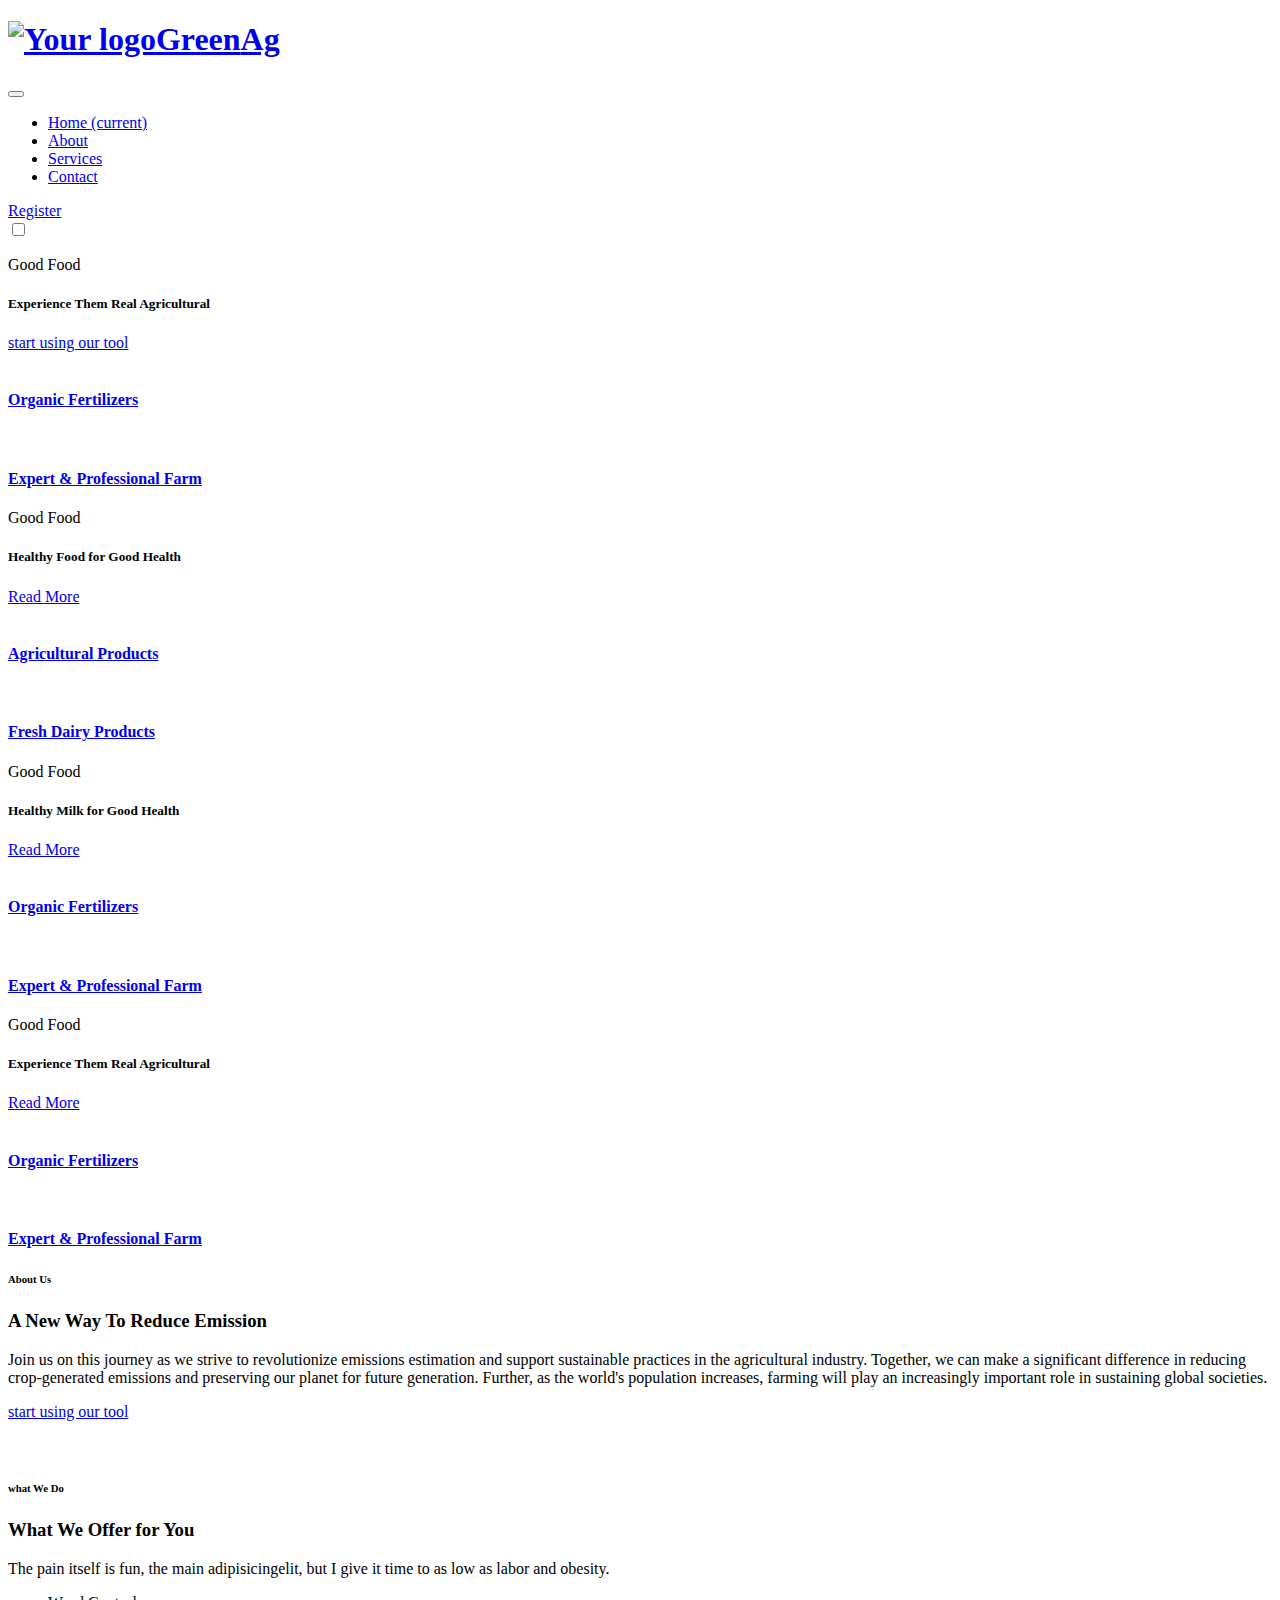
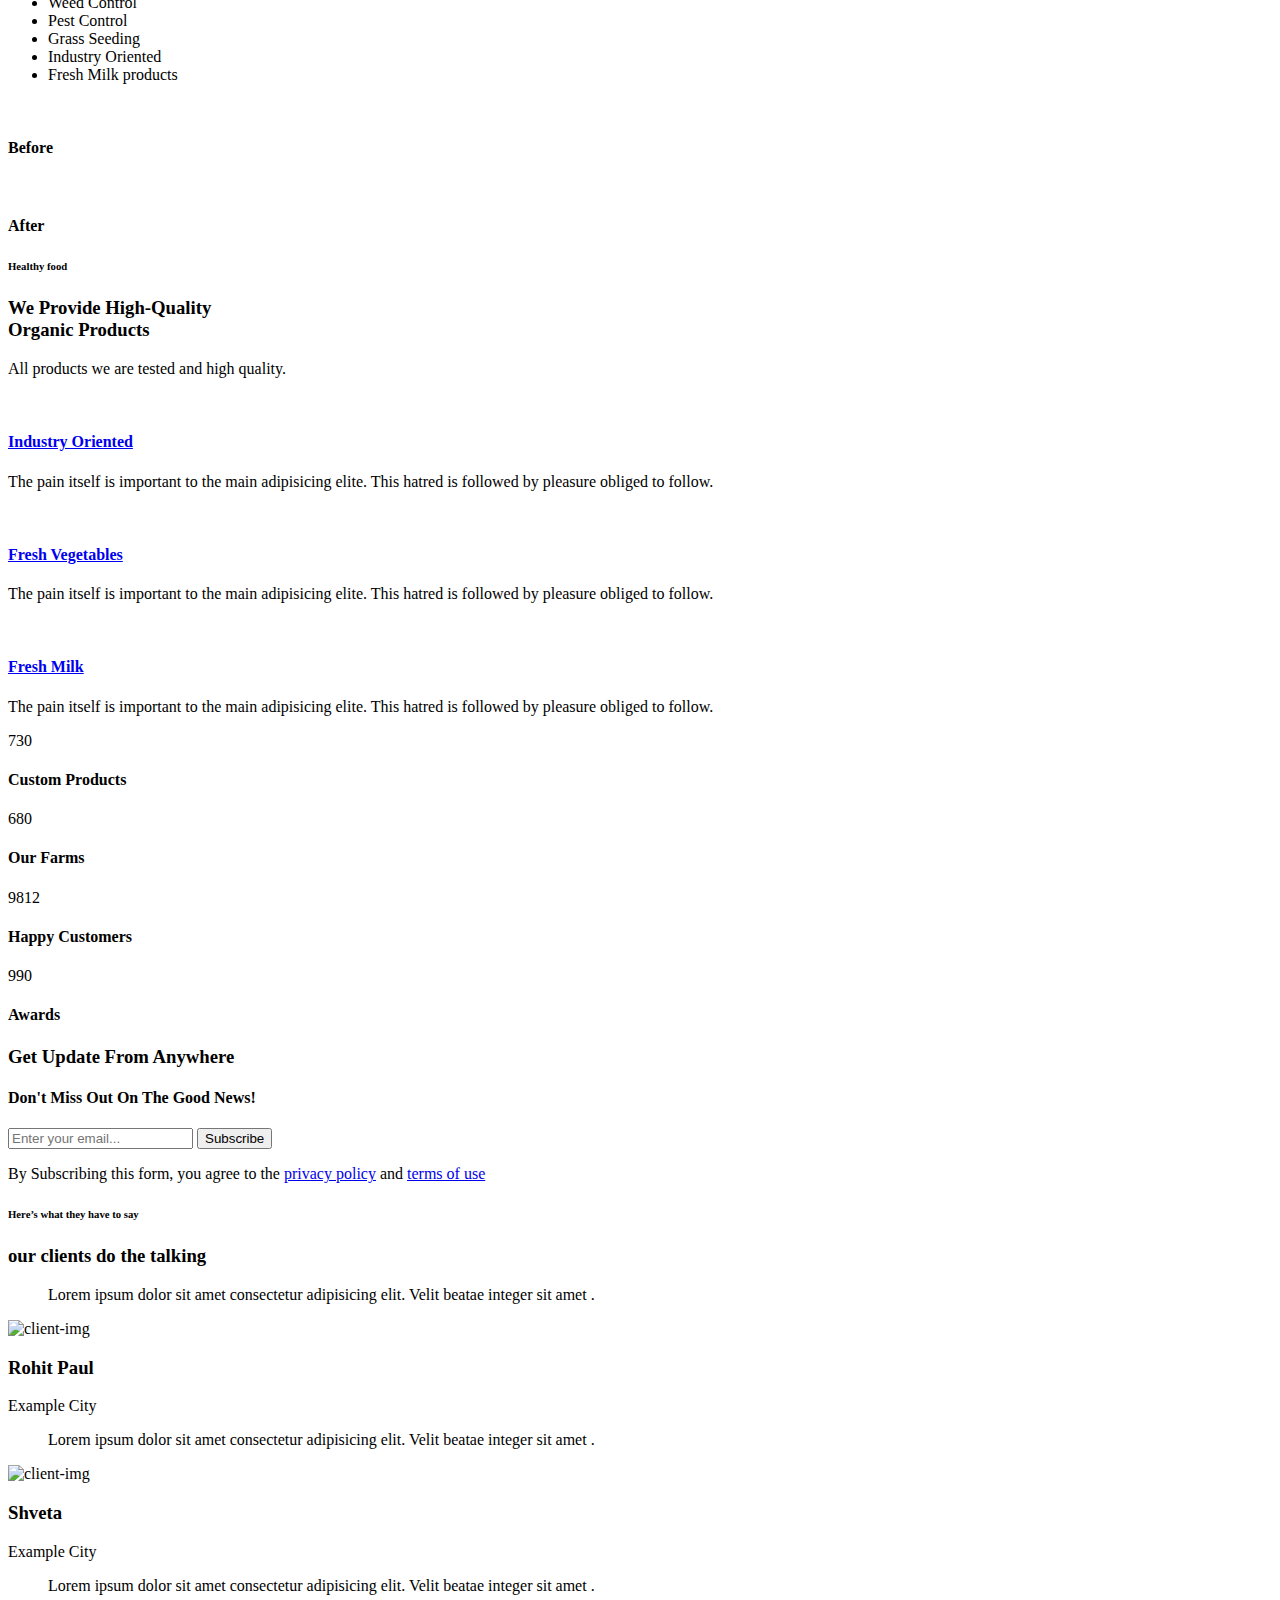
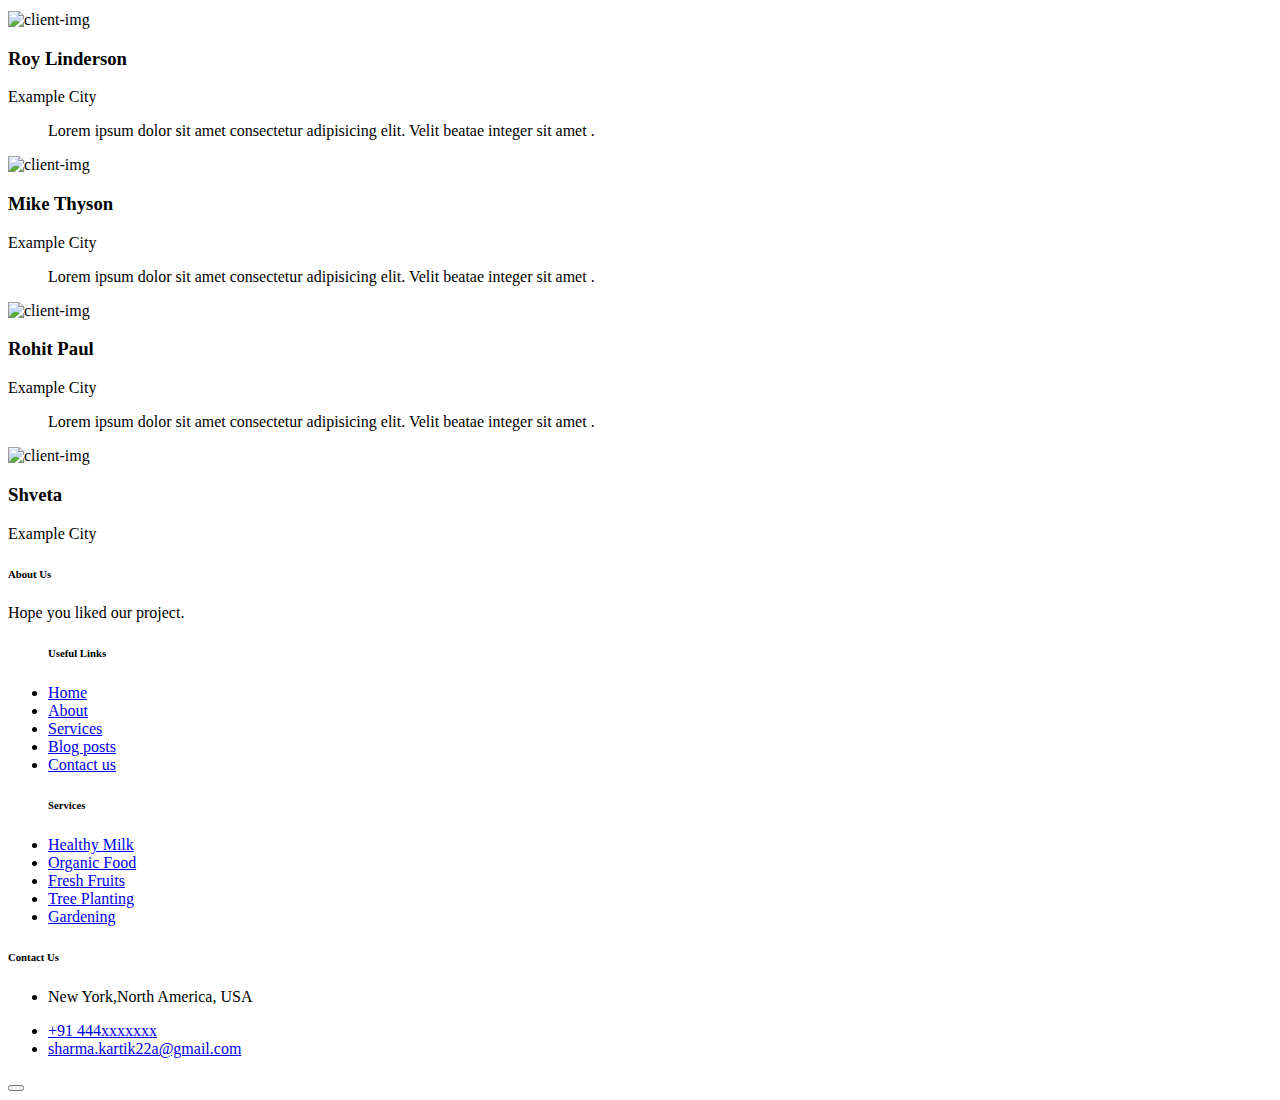
==== index.html @ a08ac4a1 "just commit" ====
<!doctype html>
<html lang="zxx">

<head>
  <!-- Required meta tags -->
  <meta charset="utf-8">
  <meta name="viewport" content="width=device-width, initial-scale=1, shrink-to-fit=no">
  <title>Predicting Agriculture or Farm Based Emission | Home :: W3layouts</title>
  <!-- google fonts -->
  <link href="//fonts.googleapis.com/css2?family=Poppins:wght@300;600;700&display=swap" rel="stylesheet">
  <!-- google fonts -->
  <!-- Template CSS -->
  <link rel="stylesheet" href="/css/style-starter.css">
  <link rel="icon" type="image/x-icon" href="/images/Untitled design.png"/>
  <!-- Template CSS -->
</head>

<body>
  <!--header-->
  <header id="site-header" class="fixed-top">
    <div class="container">
      <nav class="navbar navbar-expand-lg stroke">
        <h1><a class="navbar-brand mr-lg-5" href="index.html">

          <img src="/images/Untitled design.png" alt="Your logo" title="Your logo" style="height: 90px;"/>Green<span>Ag</span>
          </a></h1>
        <!-- <div class="diagonal-box"><a class="navbar-brand" href="#index.html">
          <img src="/images/Untitled design.png" alt="Your logo" title="Your logo" style="height: 90px;"/>
          </a>
        </div> -->

        <button class="navbar-toggler  collapsed bg-gradient" type="button" data-toggle="collapse"
          data-target="#navbarTogglerDemo02" aria-controls="navbarTogglerDemo02" aria-expanded="false"
          aria-label="Toggle navigation">
          <span class="navbar-toggler-icon fa icon-expand fa-bars"></span>
          <span class="navbar-toggler-icon fa icon-close fa-times"></span>
          </span>
        </button>

        <div class="collapse navbar-collapse" id="navbarTogglerDemo02">
          <ul class="navbar-nav ml-auto">
            <li class="nav-item active">
              <a class="nav-link" href="index.html">Home <span class="sr-only">(current)</span></a>
            </li>
            <li class="nav-item">
              <a class="nav-link" href="about.html">About</a>
            </li>
            <li class="nav-item">
              <a class="nav-link" href="services.html">Services</a>
            </li>

            <li class="nav-item">
              <a class="nav-link" href="contact.html">Contact</a>
            </li>

          </ul>
        </div>
        <div class="d-lg-block d-none">
          <a href="contact.html" class="btn btn-style btn-secondary ml-lg-3">Register</a>
        </div>
        <!-- toggle switch for light and dark theme -->
        <div class="mobile-position">
          <nav class="navigation">
            <div class="theme-switch-wrapper">
              <label class="theme-switch" for="checkbox">
                <input type="checkbox" id="checkbox">
                <div class="mode-container">
                  <i class="gg-sun"></i>
                  <i class="gg-moon"></i>
                </div>
              </label>
            </div>
          </nav>
        </div>
        <!-- //toggle switch for light and dark theme -->
      </nav>
    </div>
  </header>
  <!-- //header -->
  <!-- main-slider -->
  <section class="w3l-main-slider" id="home">
    <div class="companies20-content">
      <div class="owl-one owl-carousel owl-theme">
        <div class="item">
          <li>
            <div class="slider-info banner-view bg bg2">
              <div class="banner-info">
                <div class="container">
                  <div class="banner-info-bg text-left">
                    <p>Good Food</p>
                    <h5>Experience Them Real Agricultural</h5>
                    <a href="about.html" class="btn btn-white">start using our tool</a>
                  </div>
                </div>
              </div>
              <div class="banhny-w3grids">
                <div class="banhny-w3grids-1">
                  <img src="/images/Agricultura_Ecologica_746x419.jpg" class="img-curve img-fluid" alt="" />
                  <h4><a href="#" class="hnys-title">Organic Fertilizers</a></h4>
                </div>
                <div class="banhny-w3grids-1">
                  <img src="/images/making-agriculture-sustainable-agenda-profitable-should-top_44389510-5548-11e9-8bc0-bee180be535f.jpg" class="img-curve img-fluid" alt="" />
                  <h4><a href="#" class="hnys-title">Expert & Professional Farm</a></h4>
                </div>
              </div>
            </div>
          </li>
        </div>
        <div class="item">
          <li>
            <div class="slider-info  banner-view banner-top1 bg bg2">
              <div class="banner-info">
                <div class="container">
                  <div class="banner-info-bg text-left">
                    <p>Good Food</p>
                    <h5>Healthy Food for Good Health</h5>
                    <a href="about.html" class="btn btn-white">Read More</a>
                  </div>
                </div>
              </div>
              <div class="banhny-w3grids">
                <div class="banhny-w3grids-1">
                  <img src="assets/images/banner3.jpg" class="img-curve img-fluid" alt="" />
                  <h4><a href="#" class="hnys-title">Agricultural Products</a></h4>
                </div>
                <div class="banhny-w3grids-1">
                  <img src="assets/images/banner4.jpg" class="img-curve img-fluid" alt="" />
                  <h4><a href="#" class="hnys-title">Fresh Dairy Products</a></h4>
                </div>
              </div>
            </div>
          </li>
        </div>
        <div class="item">
          <li>
            <div class="slider-info banner-view banner-top2 bg bg2">
              <div class="banner-info">
                <div class="container">
                  <div class="banner-info-bg text-left">
                    <p>Good Food</p>
                    <h5>Healthy Milk for Good Health</h5>
                    <a href="about.html" class="btn btn-white">Read More</a>
                  </div>
                </div>
              </div>
              <div class="banhny-w3grids">
                <div class="banhny-w3grids-1">
                  <img src="assets/images/banner1.jpg" class="img-curve img-fluid" alt="" />
                  <h4><a href="#" class="hnys-title">Organic Fertilizers</a></h4>
                </div>
                <div class="banhny-w3grids-1">
                  <img src="assets/images/banner2.jpg" class="img-curve img-fluid" alt="" />
                  <h4><a href="#" class="hnys-title">Expert & Professional Farm</a></h4>
                </div>
              </div>
            </div>
          </li>
        </div>
        <div class="item">
          <li>
            <div class="slider-info banner-view banner-top3 bg bg2">
              <div class="banner-info">
                <div class="container">
                  <div class="banner-info-bg text-left">
                    <p>Good Food</p>
                    <h5>Experience Them Real Agricultural</h5>
                    <a href="about.html" class="btn btn-white">Read More</a>
                  </div>
                </div>
              </div>
              <div class="banhny-w3grids">
                <div class="banhny-w3grids-1">
                  <img src="assets/images/banner3.jpg" class="img-curve img-fluid" alt="" />
                  <h4><a href="#" class="hnys-title">Organic Fertilizers</a></h4>
                </div>
                <div class="banhny-w3grids-1">
                  <img src="assets/images/banner4.jpg" class="img-curve img-fluid" alt="" />
                  <h4><a href="#" class="hnys-title">Expert & Professional Farm</a></h4>
                </div>
              </div>
            </div>
          </li>
        </div>
      </div>
    </div>
  </section>
  <!-- /main-slider -->
  <!--/grids-->
  <section class="w3l-grids-3 py-5" id="about">
    <div class="container py-md-5">
      <div class="row bottom-ab-grids align-items-center">
        <div class="col-lg-6 bottom-ab-left pr-lg-5">
          <h6 class="sub-title">About Us</h6>
          <h3 class="hny-title">
            A New Way To Reduce Emission</h3>
          <p class="my-3 pr-lg-4">Join us on this journey as we strive to revolutionize emissions estimation and support sustainable practices in the agricultural industry. Together, we can make a significant difference in reducing crop-generated emissions and preserving our planet for future generation.
            Further, as the world's population increases, farming will play an increasingly important role in sustaining global societies.</p>
          <a href="start.html" class="btn btn-style btn-secondary mt-4">start using our tool</a>
        </div>
        <div class="col-lg-6 bottom-ab-right mt-lg-0 mt-5">
          <img src="/images/co2-emissions-with-agriculture-blog.jpg" class="img-curve img-fluid" alt="" />
        </div>

      </div>
    </div>
  </section>
  <!--//grids-->
  <!--/services-->
  <section class="w3l-services1">
    <div id="content-with-photo4-block" class="py-5">
      <div class="container py-md-5">
        <div class="cwp4-two row">
          <div class="cwp4-image col-lg-6 pr-lg-5 mb-lg-0 mb-5">
            <img src="/images/1-Sri-Lanka-Organic-Agriculture-tea-plantationGettyImages-1234422238.webp" class="img-fluid" alt="" />
          </div>
          <div class="cwp4-text col-lg-6">
            <h6 class="sub-title">what We Do</h6>
            <h3 class="hny-title">What We Offer for You</h3>
            <p>The pain itself is fun, the main adipisicingelit, but I give it time to as low as labor and
              obesity.
            </p>

            <ul class="cont-4">
              <li><span class="fa fa-check"></span> Weed Control</li>
              <li><span class="fa fa-check"></span> Pest Control</li>
              <li><span class="fa fa-check"></span> Grass Seeding</li>
              <li><span class="fa fa-check"></span> Industry Oriented</li>
              <li><span class="fa fa-check"></span> Fresh Milk products</li>

            </ul>
          </div>

        </div>
      </div>
    </div>
  </section>
  <!--//services-->
  <!--/grids-->
  <section class="w3l-grids-3 py-5" id="flipbg">
    <div class="container py-md-5">
      <div class="w3flip-content">
        <div class="row">
          <div class="col-md-6 bg-left px-lg-0">
            <div class="bg-left-img position-relative">
              <img src="/images/Agricultura_Ecologica_746x419.jpg" class="img-fluid" alt="">
              <h4 class="tex1-p">Before</h4>
            </div>

          </div>
          <div class="col-md-6 mt-md-0 mt-4 bg-right px-lg-0">
            <div class="bg-right-img position-relative">
              <img src="/images/png-transparent-organic-food-sustainable-agriculture-organic-farming-others-food-harvest-grass.png" class="img-fluid" alt="">
              <h4 class="tex1-p">After</h4>
            </div>
          </div>
        </div>
      </div>
    </div>
  </section>
  <!--//grids-->
  <!--/grids2-->
  <section class="w3l-how-grids-3 py-5" id="how">
    <div class="container py-md-5">
      <div class="w3l-header mb-md-5 mb-4">
        <h6 class="sub-title">Healthy food</h6>
        <h3 class="hny-title">We Provide
          High-Quality <br> Organic Products</h3>
        <p class="">All products we are tested and high quality.</p>
      </div>
      <div class="row bottom-ab-grids align-items-center">
        <div class="col-lg-4 bottom-ab-left">
          <div class="grdhny-info">
            <img src="/images/thumb_34512_social_default_big.jpeg" class="img-curve img-fluid" alt="" />
            <h4><a href="#" class="hnys-title">Industry Oriented</a></h4>
            <p class="mt-2">The pain itself is important to the main adipisicing elite. This hatred is followed by pleasure
              obliged to follow.</p>
          </div>
        </div>
        <div class="col-lg-4 bottom-ab-right my-lg-0 my-5">
          <div class="grdhny-info">
            <img src="/images/Ecologically_grown_vegetables.jpg" class="img-curve img-fluid" alt="" />
            <h4><a href="#" class="hnys-title">Fresh Vegetables</a></h4>
            <p class="mt-2">The pain itself is important to the main adipisicing elite. This hatred is followed by pleasure
              obliged to follow.</p>
          </div>
        </div>
        <div class="col-lg-4 bottom-ab-right">
          <div class="grdhny-info">
            <img src="/images/organic-dairy.jpg" class="img-curve img-fluid" alt="" />
            <h4><a href="#" class="hnys-title">Fresh Milk</a></h4>
            <p class="mt-2">The pain itself is important to the main adipisicing elite. This hatred is followed by pleasure
              obliged to follow.</p>
          </div>
        </div>
      </div>
    </div>
  </section>
  <!--//grids2-->
  <!-- stats -->
  <section class="w3l-stats py-5" id="stats">
    <div class="gallery-inner container py-lg-0 py-3">
      <div class="row stats-con pb-lg-3">
        <div class="col-lg-3 col-6 stats_info counter_grid">
          <p class="counter">730</p>
          <h4>Custom Products</h4>
        </div>
        <div class="col-lg-3 col-6 stats_info counter_grid1">
          <p class="counter">680</p>
          <h4>Our Farms</h4>
        </div>
        <div class="col-lg-3 col-6 stats_info counter_grid mt-lg-0 mt-5">
          <p class="counter">9812</p>
          <h4>Happy Customers</h4>
        </div>
        <div class="col-lg-3 col-6 stats_info counter_grid2 mt-lg-0 mt-5">
          <p class="counter">990</p>
          <h4>Awards</h4>
        </div>
      </div>
    </div>
  </section>
  <!-- //stats -->
  <!--/w3l-bottom-->
  <section class="w3l-bottom py-5">
    <div class="container py-md-4 py-3 text-center">
      <div class="row my-lg-4 mt-4">
        <div class="col-lg-9 col-md-10 ml-auto">
          <div class="subscribe ml-auto">
            <div class="header-section text-left">
              <h3 class="hny-title two">Get Update From
                Anywhere</h3>
              <h4 class="my-2"> Don't Miss Out On The Good News!</h4>
            </div>
            <form action="#" method="post" class="subscribe-wthree pt-lg-3 mt-4">
              <div class="flex-wrap subscribe-wthree-field">
                <input class="form-control" type="email" placeholder="Enter your email..." name="email" required="">
                <button class="btn btn-style btn-primary" type="submit">Subscribe</button>
              </div>
              <p class="mt-3">By Subscribing this form, you agree to the <a href="#">privacy policy</a> and <a
                  href="#">terms of use</a></p>
            </form>

          </div>
        </div>
      </div>
    </div>
  </section>
  <!--//w3l-bottom-->
  <!-- testimonials -->
  <section class="w3l-clients" id="clients">
    <!-- /grids -->
    <div class="cusrtomer-layout py-5">
      <div class="container py-lg-4 py-md-3 pb-lg-0">
        <div class="heading text-center mx-auto">
          <h6 class="sub-title text-center">Here’s what they have to say</h6>
          <h3 class="hny-title mb-md-5 mb-4">our clients do the talking</h3>
        </div>
        <!-- /grids -->
        <div class="testimonial-width mt-5">
          <div id="owl-demo1" class="owl-two owl-carousel owl-theme">
            <div class="item">
              <div class="testimonial-content">
                <div class="testimonial">
                  <blockquote>
                    <span class="fa fa-quote-left" aria-hidden="true"></span>
                    Lorem ipsum dolor sit amet consectetur adipisicing elit. Velit beatae integer sit amet .
                  </blockquote>
                  <div class="testi-des">
                    <div class="test-img"><img src="assets/images/c1.jpg" class="img-fluid" alt="client-img">
                    </div>
                    <div class="peopl align-self">
                      <h3>Rohit Paul</h3>
                      <p class="indentity">Example City</p>
                    </div>
                  </div>
                </div>
              </div>
            </div>
            <div class="item">
              <div class="testimonial-content">
                <div class="testimonial">
                  <blockquote>
                    <span class="fa fa-quote-left" aria-hidden="true"></span>
                    Lorem ipsum dolor sit amet consectetur adipisicing elit. Velit beatae integer sit amet .
                  </blockquote>
                  <div class="testi-des">
                    <div class="test-img"><img src="assets/images/c2.jpg" class="img-fluid" alt="client-img">
                    </div>
                    <div class="peopl align-self">
                      <h3>Shveta</h3>
                      <p class="indentity">Example City</p>
                    </div>
                  </div>
                </div>
              </div>
            </div>
            <div class="item">
              <div class="testimonial-content">
                <div class="testimonial">
                  <blockquote>
                    <span class="fa fa-quote-left" aria-hidden="true"></span>
                    Lorem ipsum dolor sit amet consectetur adipisicing elit. Velit beatae integer sit amet .
                  </blockquote>
                  <div class="testi-des">
                    <div class="test-img"><img src="assets/images/c3.jpg" class="img-fluid" alt="client-img">
                    </div>
                    <div class="peopl align-self">
                      <h3>Roy Linderson</h3>
                      <p class="indentity">Example City</p>
                    </div>
                  </div>
                </div>
              </div>
            </div>
            <div class="item">
              <div class="testimonial-content">
                <div class="testimonial">
                  <blockquote>
                    <span class="fa fa-quote-left" aria-hidden="true"></span>
                    Lorem ipsum dolor sit amet consectetur adipisicing elit. Velit beatae integer sit amet .
                  </blockquote>
                  <div class="testi-des">
                    <div class="test-img"><img src="assets/images/c4.jpg" class="img-fluid" alt="client-img">
                    </div>
                    <div class="peopl align-self">
                      <h3>Mike Thyson</h3>
                      <p class="indentity">Example City</p>
                    </div>
                  </div>
                </div>
              </div>
            </div>
            <div class="item">
              <div class="testimonial-content">
                <div class="testimonial">
                  <blockquote>
                    <span class="fa fa-quote-left" aria-hidden="true"></span>
                    Lorem ipsum dolor sit amet consectetur adipisicing elit. Velit beatae integer sit amet .
                  </blockquote>
                  <div class="testi-des">
                    <div class="test-img"><img src="assets/images/c1.jpg" class="img-fluid" alt="client-img">
                    </div>
                    <div class="peopl align-self">
                      <h3>Rohit Paul</h3>
                      <p class="indentity">Example City</p>
                    </div>
                  </div>
                </div>
              </div>
            </div>
            <div class="item">
              <div class="testimonial-content">
                <div class="testimonial">
                  <blockquote>
                    <span class="fa fa-quote-left" aria-hidden="true"></span>
                    Lorem ipsum dolor sit amet consectetur adipisicing elit. Velit beatae integer sit amet .
                  </blockquote>
                  <div class="testi-des">
                    <div class="test-img"><img src="assets/images/c2.jpg" class="img-fluid" alt="client-img">
                    </div>
                    <div class="peopl align-self">
                      <h3>Shveta</h3>
                      <p class="indentity">Example City</p>
                    </div>
                  </div>
                </div>
              </div>
            </div>

          </div>
        </div>
      </div>
      <!-- /grids -->
    </div>
    <!-- //grids -->
  </section>
  <!-- //testimonials -->

  <!--/w3l-footer-29-main-->
  <section class="w3l-footer-29-main">
    <div class="footer-29 py-5">
      <div class="container py-lg-4">
        <div class="row footer-top-29">
          <div class="footer-list-29 col-lg-4">
            <h6 class="footer-title-29">About Us</h6>
            <p class="pr-lg-5">Hope you liked our project.</p>
            <div class="main-social-footer-29 mt-4">
              <a href="......." class="facebook"><span class="fa fa-facebook"></span></a>
              <a href="......." class="twitter"><span class="fa fa-twitter"></span></a>
              <a href="......." class="instagram"><span class="fa fa-instagram"></span></a>
              <a href="https://www.linkedin.com/in/kartik-sharma-29a9b824a" class="linkedin"><span class="fa fa-linkedin"></span></a>
            </div>
          </div>

          <div class="col-lg-2 col-md-6 col-sm-4 footer-list-29 footer-2 mt-lg-0 mt-5">

            <ul>
              <h6 class="footer-title-29">Useful Links</h6>
              <li><a href="index.html">Home</a></li>
              <li><a href="about.html">About</a></li>
              <li><a href="services.html">Services</a></li>
              <li><a href="#"> Blog posts</a></li>
              <li><a href="contact.html">Contact us</a></li>
            </ul>
          </div>
          <div class="col-lg-3 col-md-6 footer-list-29 footer-3 mt-lg-0 mt-5">
            <ul>
              <h6 class="footer-title-29">Services</h6>
              <li>
                <a href="#url">
                  Healthy Milk
                </a>
              </li>
              <li>
                <a href="#url">
                  Organic Food
                </a>
              </li>
              <li>
                <a href="#url">
                  Fresh Fruits
                </a>
              </li>
              <li>
                <a href="#url">
                  Tree Planting
                </a>
              </li>
              <li>
                <a href="#url">
                  Gardening
                </a>
              </li>
            </ul>


          </div>
          <div class="col-lg-3 col-md-6 col-sm-8 footer-list-29 footer-1 mt-lg-0 mt-5">
            <h6 class="footer-title-29">Contact Us</h6>
            <ul>
              <li>
                <p><span class="fa fa-map-marker"></span> New York,North America,
                  USA</p>
              </li>
              <li><a href="tel:+91 444xxxxxxx"><span class="fa fa-phone"></span> +91 444xxxxxxx</a></li>
              <li><a href="mailto:visionjain118@gmail.com" class="mail"><span class="fa fa-envelope-open-o"></span>
                  sharma.kartik22a@gmail.com</a></li>
            </ul>
          </div>

        </div>
      </div>
    </div>
  </section>

  <section class="w3l-footer-29-main w3l-copyright">
    <div class="container">
      <div class="bottom-copies">
        <p class="copy-footer-29 text-center">  </p>
      </div>
    </div>

    <!-- move top -->
    <button onclick="topFunction()" id="movetop" title="Go to top">
      <span class="fa fa-angle-up"></span>
    </button>
    <script>
      // When the user scrolls down 20px from the top of the document, show the button
      window.onscroll = function () {
        scrollFunction()
      };

      function scrollFunction() {
        if (document.body.scrollTop > 20 || document.documentElement.scrollTop > 20) {
          document.getElementById("movetop").style.display = "block";
        } else {
          document.getElementById("movetop").style.display = "none";
        }
      }

      // When the user clicks on the button, scroll to the top of the document
      function topFunction() {
        document.body.scrollTop = 0;
        document.documentElement.scrollTop = 0;
      }
    </script>
    <!-- /move top -->
  </section>
  <!-- //footer-29 block -->
  <!-- disable body scroll which navbar is in active -->
  <script>
    $(function () {
      $('.navbar-toggler').click(function () {
        $('body').toggleClass('noscroll');
      })
    });
  </script>
  <!-- disable body scroll which navbar is in active -->

  <!-- Template JavaScript -->
  <script src="assets/js/jquery-3.3.1.min.js"></script>
  <script src="assets/js/theme-change.js"></script>
  <script src="assets/js/owl.carousel.js"></script>
  <!-- script for banner slider-->
  <script>
    $(document).ready(function () {
      $('.owl-one').owlCarousel({
        loop: true,
        margin: 0,
        nav: false,
        responsiveClass: true,
        autoplay: true,
        autoplayTimeout: 5000,
        autoplaySpeed: 1000,
        autoplayHoverPause: false,
        responsive: {
          0: {
            items: 1,
            nav: false
          },
          480: {
            items: 1,
            nav: false
          },
          667: {
            items: 1,
            nav: true
          },
          1000: {
            items: 1,
            nav: true
          }
        }
      })
    })
  </script>
  <!-- //script -->
  <!-- script for tesimonials carousel slider -->
  <script>
    $(document).ready(function () {
      $("#owl-demo1").owlCarousel({
        loop: true,
        margin: 20,
        nav: false,
        responsiveClass: true,
        responsive: {
          0: {
            items: 1,
            nav: false
          },
          736: {
            items: 2,
            nav: false
          },
          1000: {
            items: 3,
            nav: false,
            loop: true
          }
        }
      })
    })
  </script>
  <!-- //script for tesimonials carousel slider -->
  <!-- stats number counter-->
  <script src="assets/js/jquery.waypoints.min.js"></script>
  <script src="assets/js/jquery.countup.js"></script>
  <script>
    $('.counter').countUp();
  </script>
  <!-- //stats number counter -->
  <!--/MENU-JS-->
  <script>
    $(window).on("scroll", function () {
      var scroll = $(window).scrollTop();

      if (scroll >= 80) {
        $("#site-header").addClass("nav-fixed");
      } else {
        $("#site-header").removeClass("nav-fixed");
      }
    });

    //Main navigation Active Class Add Remove
    $(".navbar-toggler").on("click", function () {
      $("header").toggleClass("active");
    });
    $(document).on("ready", function () {
      if ($(window).width() > 991) {
        $("header").removeClass("active");
      }
      $(window).on("resize", function () {
        if ($(window).width() > 991) {
          $("header").removeClass("active");
        }
      });
    });
  </script>
  <!--//MENU-JS-->

  <script src="assets/js/bootstrap.min.js"></script>

</body>

</html>
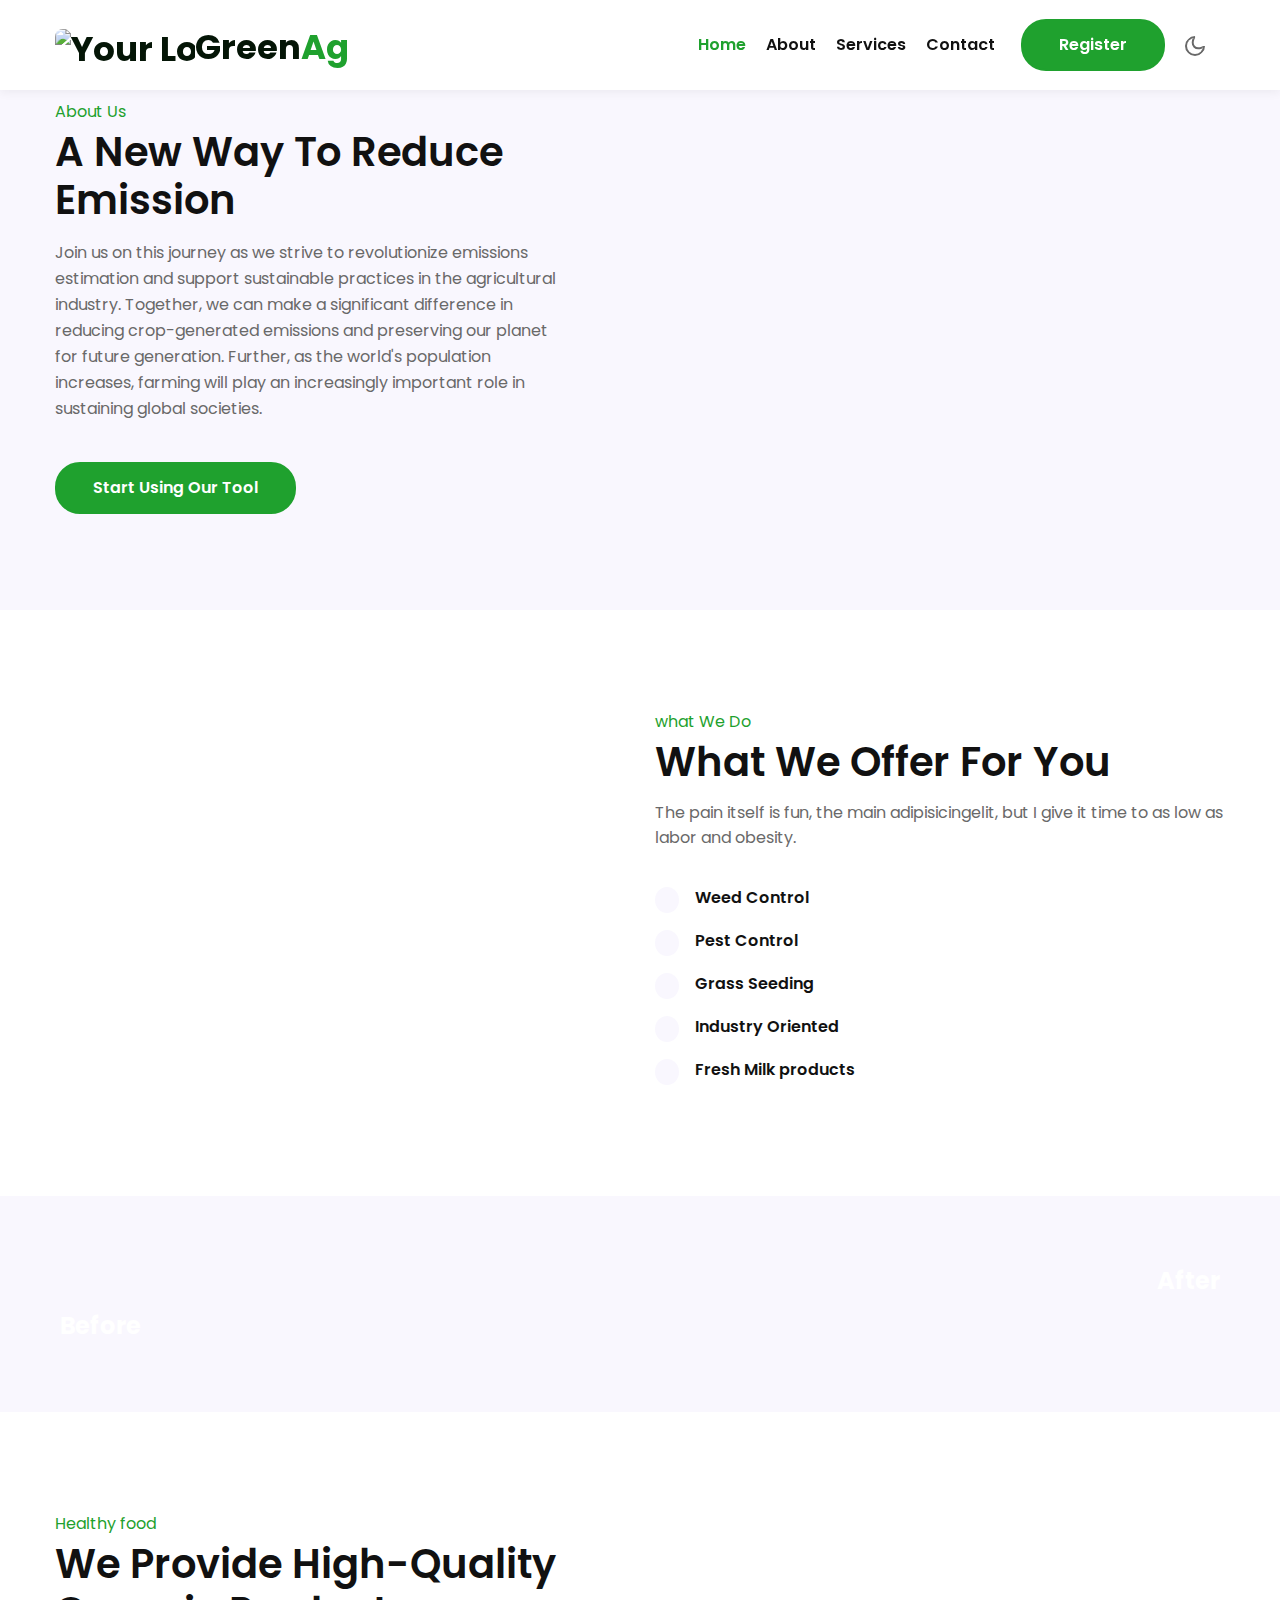
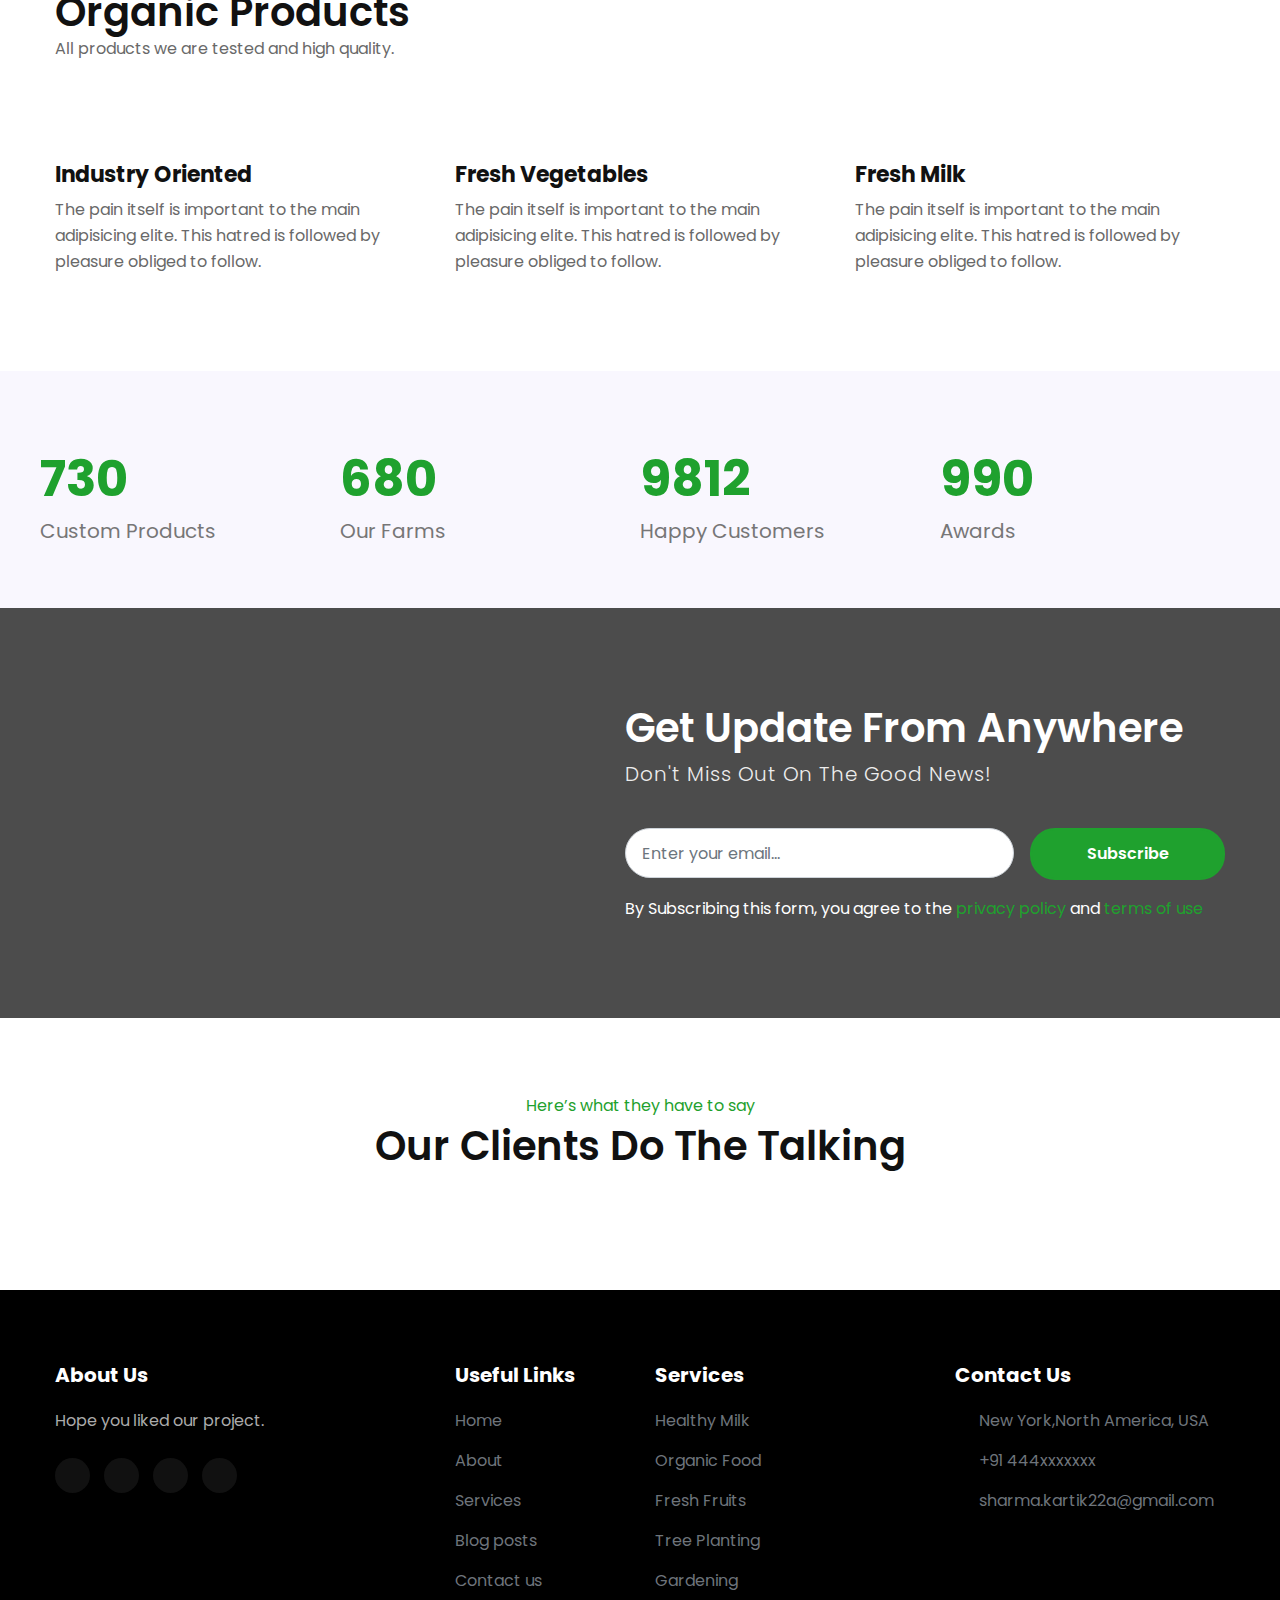
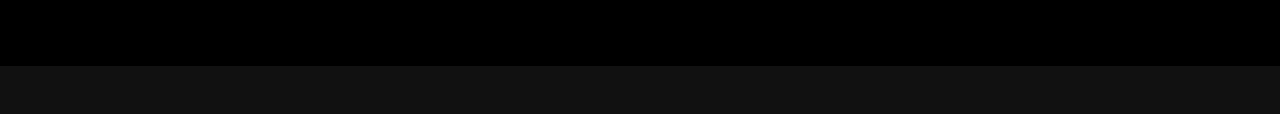
==== commit 8a9c5002: "Add files via upload" ====
--- a/index.html
+++ b/index.html
@@ -1,706 +1,706 @@
-
-<!doctype html>
-<html lang="zxx">
-
-<head>
-  <!-- Required meta tags -->
-  <meta charset="utf-8">
-  <meta name="viewport" content="width=device-width, initial-scale=1, shrink-to-fit=no">
-  <title>Predicting Agriculture or Farm Based Emission | Home :: W3layouts</title>
-  <!-- google fonts -->
-  <link href="//fonts.googleapis.com/css2?family=Poppins:wght@300;600;700&display=swap" rel="stylesheet">
-  <!-- google fonts -->
-  <!-- Template CSS -->
-  <link rel="stylesheet" href="/css/style-starter.css">
-  <link rel="icon" type="image/x-icon" href="/images/Untitled design.png"/>
-  <!-- Template CSS -->
-</head>
-
-<body>
-  <!--header-->
-  <header id="site-header" class="fixed-top">
-    <div class="container">
-      <nav class="navbar navbar-expand-lg stroke">
-        <h1><a class="navbar-brand mr-lg-5" href="index.html">
-
-          <img src="/images/Untitled design.png" alt="Your logo" title="Your logo" style="height: 90px;"/>Green<span>Ag</span>
-          </a></h1>
-        <!-- <div class="diagonal-box"><a class="navbar-brand" href="#index.html">
-          <img src="/images/Untitled design.png" alt="Your logo" title="Your logo" style="height: 90px;"/>
-          </a>
-        </div> -->
-
-        <button class="navbar-toggler  collapsed bg-gradient" type="button" data-toggle="collapse"
-          data-target="#navbarTogglerDemo02" aria-controls="navbarTogglerDemo02" aria-expanded="false"
-          aria-label="Toggle navigation">
-          <span class="navbar-toggler-icon fa icon-expand fa-bars"></span>
-          <span class="navbar-toggler-icon fa icon-close fa-times"></span>
-          </span>
-        </button>
-
-        <div class="collapse navbar-collapse" id="navbarTogglerDemo02">
-          <ul class="navbar-nav ml-auto">
-            <li class="nav-item active">
-              <a class="nav-link" href="index.html">Home <span class="sr-only">(current)</span></a>
-            </li>
-            <li class="nav-item">
-              <a class="nav-link" href="about.html">About</a>
-            </li>
-            <li class="nav-item">
-              <a class="nav-link" href="services.html">Services</a>
-            </li>
-
-            <li class="nav-item">
-              <a class="nav-link" href="contact.html">Contact</a>
-            </li>
-
-          </ul>
-        </div>
-        <div class="d-lg-block d-none">
-          <a href="contact.html" class="btn btn-style btn-secondary ml-lg-3">Register</a>
-        </div>
-        <!-- toggle switch for light and dark theme -->
-        <div class="mobile-position">
-          <nav class="navigation">
-            <div class="theme-switch-wrapper">
-              <label class="theme-switch" for="checkbox">
-                <input type="checkbox" id="checkbox">
-                <div class="mode-container">
-                  <i class="gg-sun"></i>
-                  <i class="gg-moon"></i>
-                </div>
-              </label>
-            </div>
-          </nav>
-        </div>
-        <!-- //toggle switch for light and dark theme -->
-      </nav>
-    </div>
-  </header>
-  <!-- //header -->
-  <!-- main-slider -->
-  <section class="w3l-main-slider" id="home">
-    <div class="companies20-content">
-      <div class="owl-one owl-carousel owl-theme">
-        <div class="item">
-          <li>
-            <div class="slider-info banner-view bg bg2">
-              <div class="banner-info">
-                <div class="container">
-                  <div class="banner-info-bg text-left">
-                    <p>Good Food</p>
-                    <h5>Experience Them Real Agricultural</h5>
-                    <a href="about.html" class="btn btn-white">start using our tool</a>
-                  </div>
-                </div>
-              </div>
-              <div class="banhny-w3grids">
-                <div class="banhny-w3grids-1">
-                  <img src="/images/Agricultura_Ecologica_746x419.jpg" class="img-curve img-fluid" alt="" />
-                  <h4><a href="#" class="hnys-title">Organic Fertilizers</a></h4>
-                </div>
-                <div class="banhny-w3grids-1">
-                  <img src="/images/making-agriculture-sustainable-agenda-profitable-should-top_44389510-5548-11e9-8bc0-bee180be535f.jpg" class="img-curve img-fluid" alt="" />
-                  <h4><a href="#" class="hnys-title">Expert & Professional Farm</a></h4>
-                </div>
-              </div>
-            </div>
-          </li>
-        </div>
-        <div class="item">
-          <li>
-            <div class="slider-info  banner-view banner-top1 bg bg2">
-              <div class="banner-info">
-                <div class="container">
-                  <div class="banner-info-bg text-left">
-                    <p>Good Food</p>
-                    <h5>Healthy Food for Good Health</h5>
-                    <a href="about.html" class="btn btn-white">Read More</a>
-                  </div>
-                </div>
-              </div>
-              <div class="banhny-w3grids">
-                <div class="banhny-w3grids-1">
-                  <img src="assets/images/banner3.jpg" class="img-curve img-fluid" alt="" />
-                  <h4><a href="#" class="hnys-title">Agricultural Products</a></h4>
-                </div>
-                <div class="banhny-w3grids-1">
-                  <img src="assets/images/banner4.jpg" class="img-curve img-fluid" alt="" />
-                  <h4><a href="#" class="hnys-title">Fresh Dairy Products</a></h4>
-                </div>
-              </div>
-            </div>
-          </li>
-        </div>
-        <div class="item">
-          <li>
-            <div class="slider-info banner-view banner-top2 bg bg2">
-              <div class="banner-info">
-                <div class="container">
-                  <div class="banner-info-bg text-left">
-                    <p>Good Food</p>
-                    <h5>Healthy Milk for Good Health</h5>
-                    <a href="about.html" class="btn btn-white">Read More</a>
-                  </div>
-                </div>
-              </div>
-              <div class="banhny-w3grids">
-                <div class="banhny-w3grids-1">
-                  <img src="assets/images/banner1.jpg" class="img-curve img-fluid" alt="" />
-                  <h4><a href="#" class="hnys-title">Organic Fertilizers</a></h4>
-                </div>
-                <div class="banhny-w3grids-1">
-                  <img src="assets/images/banner2.jpg" class="img-curve img-fluid" alt="" />
-                  <h4><a href="#" class="hnys-title">Expert & Professional Farm</a></h4>
-                </div>
-              </div>
-            </div>
-          </li>
-        </div>
-        <div class="item">
-          <li>
-            <div class="slider-info banner-view banner-top3 bg bg2">
-              <div class="banner-info">
-                <div class="container">
-                  <div class="banner-info-bg text-left">
-                    <p>Good Food</p>
-                    <h5>Experience Them Real Agricultural</h5>
-                    <a href="about.html" class="btn btn-white">Read More</a>
-                  </div>
-                </div>
-              </div>
-              <div class="banhny-w3grids">
-                <div class="banhny-w3grids-1">
-                  <img src="assets/images/banner3.jpg" class="img-curve img-fluid" alt="" />
-                  <h4><a href="#" class="hnys-title">Organic Fertilizers</a></h4>
-                </div>
-                <div class="banhny-w3grids-1">
-                  <img src="assets/images/banner4.jpg" class="img-curve img-fluid" alt="" />
-                  <h4><a href="#" class="hnys-title">Expert & Professional Farm</a></h4>
-                </div>
-              </div>
-            </div>
-          </li>
-        </div>
-      </div>
-    </div>
-  </section>
-  <!-- /main-slider -->
-  <!--/grids-->
-  <section class="w3l-grids-3 py-5" id="about">
-    <div class="container py-md-5">
-      <div class="row bottom-ab-grids align-items-center">
-        <div class="col-lg-6 bottom-ab-left pr-lg-5">
-          <h6 class="sub-title">About Us</h6>
-          <h3 class="hny-title">
-            A New Way To Reduce Emission</h3>
-          <p class="my-3 pr-lg-4">Join us on this journey as we strive to revolutionize emissions estimation and support sustainable practices in the agricultural industry. Together, we can make a significant difference in reducing crop-generated emissions and preserving our planet for future generation.
-            Further, as the world's population increases, farming will play an increasingly important role in sustaining global societies.</p>
-          <a href="start.html" class="btn btn-style btn-secondary mt-4">start using our tool</a>
-        </div>
-        <div class="col-lg-6 bottom-ab-right mt-lg-0 mt-5">
-          <img src="/images/co2-emissions-with-agriculture-blog.jpg" class="img-curve img-fluid" alt="" />
-        </div>
-
-      </div>
-    </div>
-  </section>
-  <!--//grids-->
-  <!--/services-->
-  <section class="w3l-services1">
-    <div id="content-with-photo4-block" class="py-5">
-      <div class="container py-md-5">
-        <div class="cwp4-two row">
-          <div class="cwp4-image col-lg-6 pr-lg-5 mb-lg-0 mb-5">
-            <img src="/images/1-Sri-Lanka-Organic-Agriculture-tea-plantationGettyImages-1234422238.webp" class="img-fluid" alt="" />
-          </div>
-          <div class="cwp4-text col-lg-6">
-            <h6 class="sub-title">what We Do</h6>
-            <h3 class="hny-title">What We Offer for You</h3>
-            <p>The pain itself is fun, the main adipisicingelit, but I give it time to as low as labor and
-              obesity.
-            </p>
-
-            <ul class="cont-4">
-              <li><span class="fa fa-check"></span> Weed Control</li>
-              <li><span class="fa fa-check"></span> Pest Control</li>
-              <li><span class="fa fa-check"></span> Grass Seeding</li>
-              <li><span class="fa fa-check"></span> Industry Oriented</li>
-              <li><span class="fa fa-check"></span> Fresh Milk products</li>
-
-            </ul>
-          </div>
-
-        </div>
-      </div>
-    </div>
-  </section>
-  <!--//services-->
-  <!--/grids-->
-  <section class="w3l-grids-3 py-5" id="flipbg">
-    <div class="container py-md-5">
-      <div class="w3flip-content">
-        <div class="row">
-          <div class="col-md-6 bg-left px-lg-0">
-            <div class="bg-left-img position-relative">
-              <img src="/images/Agricultura_Ecologica_746x419.jpg" class="img-fluid" alt="">
-              <h4 class="tex1-p">Before</h4>
-            </div>
-
-          </div>
-          <div class="col-md-6 mt-md-0 mt-4 bg-right px-lg-0">
-            <div class="bg-right-img position-relative">
-              <img src="/images/png-transparent-organic-food-sustainable-agriculture-organic-farming-others-food-harvest-grass.png" class="img-fluid" alt="">
-              <h4 class="tex1-p">After</h4>
-            </div>
-          </div>
-        </div>
-      </div>
-    </div>
-  </section>
-  <!--//grids-->
-  <!--/grids2-->
-  <section class="w3l-how-grids-3 py-5" id="how">
-    <div class="container py-md-5">
-      <div class="w3l-header mb-md-5 mb-4">
-        <h6 class="sub-title">Healthy food</h6>
-        <h3 class="hny-title">We Provide
-          High-Quality <br> Organic Products</h3>
-        <p class="">All products we are tested and high quality.</p>
-      </div>
-      <div class="row bottom-ab-grids align-items-center">
-        <div class="col-lg-4 bottom-ab-left">
-          <div class="grdhny-info">
-            <img src="/images/thumb_34512_social_default_big.jpeg" class="img-curve img-fluid" alt="" />
-            <h4><a href="#" class="hnys-title">Industry Oriented</a></h4>
-            <p class="mt-2">The pain itself is important to the main adipisicing elite. This hatred is followed by pleasure
-              obliged to follow.</p>
-          </div>
-        </div>
-        <div class="col-lg-4 bottom-ab-right my-lg-0 my-5">
-          <div class="grdhny-info">
-            <img src="/images/Ecologically_grown_vegetables.jpg" class="img-curve img-fluid" alt="" />
-            <h4><a href="#" class="hnys-title">Fresh Vegetables</a></h4>
-            <p class="mt-2">The pain itself is important to the main adipisicing elite. This hatred is followed by pleasure
-              obliged to follow.</p>
-          </div>
-        </div>
-        <div class="col-lg-4 bottom-ab-right">
-          <div class="grdhny-info">
-            <img src="/images/organic-dairy.jpg" class="img-curve img-fluid" alt="" />
-            <h4><a href="#" class="hnys-title">Fresh Milk</a></h4>
-            <p class="mt-2">The pain itself is important to the main adipisicing elite. This hatred is followed by pleasure
-              obliged to follow.</p>
-          </div>
-        </div>
-      </div>
-    </div>
-  </section>
-  <!--//grids2-->
-  <!-- stats -->
-  <section class="w3l-stats py-5" id="stats">
-    <div class="gallery-inner container py-lg-0 py-3">
-      <div class="row stats-con pb-lg-3">
-        <div class="col-lg-3 col-6 stats_info counter_grid">
-          <p class="counter">730</p>
-          <h4>Custom Products</h4>
-        </div>
-        <div class="col-lg-3 col-6 stats_info counter_grid1">
-          <p class="counter">680</p>
-          <h4>Our Farms</h4>
-        </div>
-        <div class="col-lg-3 col-6 stats_info counter_grid mt-lg-0 mt-5">
-          <p class="counter">9812</p>
-          <h4>Happy Customers</h4>
-        </div>
-        <div class="col-lg-3 col-6 stats_info counter_grid2 mt-lg-0 mt-5">
-          <p class="counter">990</p>
-          <h4>Awards</h4>
-        </div>
-      </div>
-    </div>
-  </section>
-  <!-- //stats -->
-  <!--/w3l-bottom-->
-  <section class="w3l-bottom py-5">
-    <div class="container py-md-4 py-3 text-center">
-      <div class="row my-lg-4 mt-4">
-        <div class="col-lg-9 col-md-10 ml-auto">
-          <div class="subscribe ml-auto">
-            <div class="header-section text-left">
-              <h3 class="hny-title two">Get Update From
-                Anywhere</h3>
-              <h4 class="my-2"> Don't Miss Out On The Good News!</h4>
-            </div>
-            <form action="#" method="post" class="subscribe-wthree pt-lg-3 mt-4">
-              <div class="flex-wrap subscribe-wthree-field">
-                <input class="form-control" type="email" placeholder="Enter your email..." name="email" required="">
-                <button class="btn btn-style btn-primary" type="submit">Subscribe</button>
-              </div>
-              <p class="mt-3">By Subscribing this form, you agree to the <a href="#">privacy policy</a> and <a
-                  href="#">terms of use</a></p>
-            </form>
-
-          </div>
-        </div>
-      </div>
-    </div>
-  </section>
-  <!--//w3l-bottom-->
-  <!-- testimonials -->
-  <section class="w3l-clients" id="clients">
-    <!-- /grids -->
-    <div class="cusrtomer-layout py-5">
-      <div class="container py-lg-4 py-md-3 pb-lg-0">
-        <div class="heading text-center mx-auto">
-          <h6 class="sub-title text-center">Here’s what they have to say</h6>
-          <h3 class="hny-title mb-md-5 mb-4">our clients do the talking</h3>
-        </div>
-        <!-- /grids -->
-        <div class="testimonial-width mt-5">
-          <div id="owl-demo1" class="owl-two owl-carousel owl-theme">
-            <div class="item">
-              <div class="testimonial-content">
-                <div class="testimonial">
-                  <blockquote>
-                    <span class="fa fa-quote-left" aria-hidden="true"></span>
-                    Lorem ipsum dolor sit amet consectetur adipisicing elit. Velit beatae integer sit amet .
-                  </blockquote>
-                  <div class="testi-des">
-                    <div class="test-img"><img src="assets/images/c1.jpg" class="img-fluid" alt="client-img">
-                    </div>
-                    <div class="peopl align-self">
-                      <h3>Rohit Paul</h3>
-                      <p class="indentity">Example City</p>
-                    </div>
-                  </div>
-                </div>
-              </div>
-            </div>
-            <div class="item">
-              <div class="testimonial-content">
-                <div class="testimonial">
-                  <blockquote>
-                    <span class="fa fa-quote-left" aria-hidden="true"></span>
-                    Lorem ipsum dolor sit amet consectetur adipisicing elit. Velit beatae integer sit amet .
-                  </blockquote>
-                  <div class="testi-des">
-                    <div class="test-img"><img src="assets/images/c2.jpg" class="img-fluid" alt="client-img">
-                    </div>
-                    <div class="peopl align-self">
-                      <h3>Shveta</h3>
-                      <p class="indentity">Example City</p>
-                    </div>
-                  </div>
-                </div>
-              </div>
-            </div>
-            <div class="item">
-              <div class="testimonial-content">
-                <div class="testimonial">
-                  <blockquote>
-                    <span class="fa fa-quote-left" aria-hidden="true"></span>
-                    Lorem ipsum dolor sit amet consectetur adipisicing elit. Velit beatae integer sit amet .
-                  </blockquote>
-                  <div class="testi-des">
-                    <div class="test-img"><img src="assets/images/c3.jpg" class="img-fluid" alt="client-img">
-                    </div>
-                    <div class="peopl align-self">
-                      <h3>Roy Linderson</h3>
-                      <p class="indentity">Example City</p>
-                    </div>
-                  </div>
-                </div>
-              </div>
-            </div>
-            <div class="item">
-              <div class="testimonial-content">
-                <div class="testimonial">
-                  <blockquote>
-                    <span class="fa fa-quote-left" aria-hidden="true"></span>
-                    Lorem ipsum dolor sit amet consectetur adipisicing elit. Velit beatae integer sit amet .
-                  </blockquote>
-                  <div class="testi-des">
-                    <div class="test-img"><img src="assets/images/c4.jpg" class="img-fluid" alt="client-img">
-                    </div>
-                    <div class="peopl align-self">
-                      <h3>Mike Thyson</h3>
-                      <p class="indentity">Example City</p>
-                    </div>
-                  </div>
-                </div>
-              </div>
-            </div>
-            <div class="item">
-              <div class="testimonial-content">
-                <div class="testimonial">
-                  <blockquote>
-                    <span class="fa fa-quote-left" aria-hidden="true"></span>
-                    Lorem ipsum dolor sit amet consectetur adipisicing elit. Velit beatae integer sit amet .
-                  </blockquote>
-                  <div class="testi-des">
-                    <div class="test-img"><img src="assets/images/c1.jpg" class="img-fluid" alt="client-img">
-                    </div>
-                    <div class="peopl align-self">
-                      <h3>Rohit Paul</h3>
-                      <p class="indentity">Example City</p>
-                    </div>
-                  </div>
-                </div>
-              </div>
-            </div>
-            <div class="item">
-              <div class="testimonial-content">
-                <div class="testimonial">
-                  <blockquote>
-                    <span class="fa fa-quote-left" aria-hidden="true"></span>
-                    Lorem ipsum dolor sit amet consectetur adipisicing elit. Velit beatae integer sit amet .
-                  </blockquote>
-                  <div class="testi-des">
-                    <div class="test-img"><img src="assets/images/c2.jpg" class="img-fluid" alt="client-img">
-                    </div>
-                    <div class="peopl align-self">
-                      <h3>Shveta</h3>
-                      <p class="indentity">Example City</p>
-                    </div>
-                  </div>
-                </div>
-              </div>
-            </div>
-
-          </div>
-        </div>
-      </div>
-      <!-- /grids -->
-    </div>
-    <!-- //grids -->
-  </section>
-  <!-- //testimonials -->
-
-  <!--/w3l-footer-29-main-->
-  <section class="w3l-footer-29-main">
-    <div class="footer-29 py-5">
-      <div class="container py-lg-4">
-        <div class="row footer-top-29">
-          <div class="footer-list-29 col-lg-4">
-            <h6 class="footer-title-29">About Us</h6>
-            <p class="pr-lg-5">Hope you liked our project.</p>
-            <div class="main-social-footer-29 mt-4">
-              <a href="......." class="facebook"><span class="fa fa-facebook"></span></a>
-              <a href="......." class="twitter"><span class="fa fa-twitter"></span></a>
-              <a href="......." class="instagram"><span class="fa fa-instagram"></span></a>
-              <a href="https://www.linkedin.com/in/kartik-sharma-29a9b824a" class="linkedin"><span class="fa fa-linkedin"></span></a>
-            </div>
-          </div>
-
-          <div class="col-lg-2 col-md-6 col-sm-4 footer-list-29 footer-2 mt-lg-0 mt-5">
-
-            <ul>
-              <h6 class="footer-title-29">Useful Links</h6>
-              <li><a href="index.html">Home</a></li>
-              <li><a href="about.html">About</a></li>
-              <li><a href="services.html">Services</a></li>
-              <li><a href="#"> Blog posts</a></li>
-              <li><a href="contact.html">Contact us</a></li>
-            </ul>
-          </div>
-          <div class="col-lg-3 col-md-6 footer-list-29 footer-3 mt-lg-0 mt-5">
-            <ul>
-              <h6 class="footer-title-29">Services</h6>
-              <li>
-                <a href="#url">
-                  Healthy Milk
-                </a>
-              </li>
-              <li>
-                <a href="#url">
-                  Organic Food
-                </a>
-              </li>
-              <li>
-                <a href="#url">
-                  Fresh Fruits
-                </a>
-              </li>
-              <li>
-                <a href="#url">
-                  Tree Planting
-                </a>
-              </li>
-              <li>
-                <a href="#url">
-                  Gardening
-                </a>
-              </li>
-            </ul>
-
-
-          </div>
-          <div class="col-lg-3 col-md-6 col-sm-8 footer-list-29 footer-1 mt-lg-0 mt-5">
-            <h6 class="footer-title-29">Contact Us</h6>
-            <ul>
-              <li>
-                <p><span class="fa fa-map-marker"></span> New York,North America,
-                  USA</p>
-              </li>
-              <li><a href="tel:+91 444xxxxxxx"><span class="fa fa-phone"></span> +91 444xxxxxxx</a></li>
-              <li><a href="mailto:visionjain118@gmail.com" class="mail"><span class="fa fa-envelope-open-o"></span>
-                  sharma.kartik22a@gmail.com</a></li>
-            </ul>
-          </div>
-
-        </div>
-      </div>
-    </div>
-  </section>
-
-  <section class="w3l-footer-29-main w3l-copyright">
-    <div class="container">
-      <div class="bottom-copies">
-        <p class="copy-footer-29 text-center">  </p>
-      </div>
-    </div>
-
-    <!-- move top -->
-    <button onclick="topFunction()" id="movetop" title="Go to top">
-      <span class="fa fa-angle-up"></span>
-    </button>
-    <script>
-      // When the user scrolls down 20px from the top of the document, show the button
-      window.onscroll = function () {
-        scrollFunction()
-      };
-
-      function scrollFunction() {
-        if (document.body.scrollTop > 20 || document.documentElement.scrollTop > 20) {
-          document.getElementById("movetop").style.display = "block";
-        } else {
-          document.getElementById("movetop").style.display = "none";
-        }
-      }
-
-      // When the user clicks on the button, scroll to the top of the document
-      function topFunction() {
-        document.body.scrollTop = 0;
-        document.documentElement.scrollTop = 0;
-      }
-    </script>
-    <!-- /move top -->
-  </section>
-  <!-- //footer-29 block -->
-  <!-- disable body scroll which navbar is in active -->
-  <script>
-    $(function () {
-      $('.navbar-toggler').click(function () {
-        $('body').toggleClass('noscroll');
-      })
-    });
-  </script>
-  <!-- disable body scroll which navbar is in active -->
-
-  <!-- Template JavaScript -->
-  <script src="assets/js/jquery-3.3.1.min.js"></script>
-  <script src="assets/js/theme-change.js"></script>
-  <script src="assets/js/owl.carousel.js"></script>
-  <!-- script for banner slider-->
-  <script>
-    $(document).ready(function () {
-      $('.owl-one').owlCarousel({
-        loop: true,
-        margin: 0,
-        nav: false,
-        responsiveClass: true,
-        autoplay: true,
-        autoplayTimeout: 5000,
-        autoplaySpeed: 1000,
-        autoplayHoverPause: false,
-        responsive: {
-          0: {
-            items: 1,
-            nav: false
-          },
-          480: {
-            items: 1,
-            nav: false
-          },
-          667: {
-            items: 1,
-            nav: true
-          },
-          1000: {
-            items: 1,
-            nav: true
-          }
-        }
-      })
-    })
-  </script>
-  <!-- //script -->
-  <!-- script for tesimonials carousel slider -->
-  <script>
-    $(document).ready(function () {
-      $("#owl-demo1").owlCarousel({
-        loop: true,
-        margin: 20,
-        nav: false,
-        responsiveClass: true,
-        responsive: {
-          0: {
-            items: 1,
-            nav: false
-          },
-          736: {
-            items: 2,
-            nav: false
-          },
-          1000: {
-            items: 3,
-            nav: false,
-            loop: true
-          }
-        }
-      })
-    })
-  </script>
-  <!-- //script for tesimonials carousel slider -->
-  <!-- stats number counter-->
-  <script src="assets/js/jquery.waypoints.min.js"></script>
-  <script src="assets/js/jquery.countup.js"></script>
-  <script>
-    $('.counter').countUp();
-  </script>
-  <!-- //stats number counter -->
-  <!--/MENU-JS-->
-  <script>
-    $(window).on("scroll", function () {
-      var scroll = $(window).scrollTop();
-
-      if (scroll >= 80) {
-        $("#site-header").addClass("nav-fixed");
-      } else {
-        $("#site-header").removeClass("nav-fixed");
-      }
-    });
-
-    //Main navigation Active Class Add Remove
-    $(".navbar-toggler").on("click", function () {
-      $("header").toggleClass("active");
-    });
-    $(document).on("ready", function () {
-      if ($(window).width() > 991) {
-        $("header").removeClass("active");
-      }
-      $(window).on("resize", function () {
-        if ($(window).width() > 991) {
-          $("header").removeClass("active");
-        }
-      });
-    });
-  </script>
-  <!--//MENU-JS-->
-
-  <script src="assets/js/bootstrap.min.js"></script>
-
-</body>
-
+
+<!doctype html>
+<html lang="zxx">
+
+<head>
+  <!-- Required meta tags -->
+  <meta charset="utf-8">
+  <meta name="viewport" content="width=device-width, initial-scale=1, shrink-to-fit=no">
+  <title>Predicting Agriculture or Farm Based Emission | Home :: W3layouts</title>
+  <!-- google fonts -->
+  <link href="//fonts.googleapis.com/css2?family=Poppins:wght@300;600;700&display=swap" rel="stylesheet">
+  <!-- google fonts -->
+  <!-- Template CSS -->
+  <link rel="stylesheet" href="/css/style-starter.css">
+  <link rel="icon" type="image/x-icon" href="/images/Untitled design.png"/>
+  <!-- Template CSS -->
+</head>
+
+<body>
+  <!--header-->
+  <header id="site-header" class="fixed-top">
+    <div class="container">
+      <nav class="navbar navbar-expand-lg stroke">
+        <h1><a class="navbar-brand mr-lg-5" href="index.html">
+
+          <img src="/images/Untitled design.png" alt="Your logo" title="Your logo" style="height: 90px;"/>Green<span>Ag</span>
+          </a></h1>
+        <!-- <div class="diagonal-box"><a class="navbar-brand" href="#index.html">
+          <img src="/images/Untitled design.png" alt="Your logo" title="Your logo" style="height: 90px;"/>
+          </a>
+        </div> -->
+
+        <button class="navbar-toggler  collapsed bg-gradient" type="button" data-toggle="collapse"
+          data-target="#navbarTogglerDemo02" aria-controls="navbarTogglerDemo02" aria-expanded="false"
+          aria-label="Toggle navigation">
+          <span class="navbar-toggler-icon fa icon-expand fa-bars"></span>
+          <span class="navbar-toggler-icon fa icon-close fa-times"></span>
+          </span>
+        </button>
+
+        <div class="collapse navbar-collapse" id="navbarTogglerDemo02">
+          <ul class="navbar-nav ml-auto">
+            <li class="nav-item active">
+              <a class="nav-link" href="index.html">Home <span class="sr-only">(current)</span></a>
+            </li>
+            <li class="nav-item">
+              <a class="nav-link" href="about.html">About</a>
+            </li>
+            <li class="nav-item">
+              <a class="nav-link" href="services.html">Services</a>
+            </li>
+
+            <li class="nav-item">
+              <a class="nav-link" href="contact.html">Contact</a>
+            </li>
+
+          </ul>
+        </div>
+        <div class="d-lg-block d-none">
+          <a href="contact.html" class="btn btn-style btn-secondary ml-lg-3">Register</a>
+        </div>
+        <!-- toggle switch for light and dark theme -->
+        <div class="mobile-position">
+          <nav class="navigation">
+            <div class="theme-switch-wrapper">
+              <label class="theme-switch" for="checkbox">
+                <input type="checkbox" id="checkbox">
+                <div class="mode-container">
+                  <i class="gg-sun"></i>
+                  <i class="gg-moon"></i>
+                </div>
+              </label>
+            </div>
+          </nav>
+        </div>
+        <!-- //toggle switch for light and dark theme -->
+      </nav>
+    </div>
+  </header>
+  <!-- //header -->
+  <!-- main-slider -->
+  <section class="w3l-main-slider" id="home">
+    <div class="companies20-content">
+      <div class="owl-one owl-carousel owl-theme">
+        <div class="item">
+          <li>
+            <div class="slider-info banner-view bg bg2">
+              <div class="banner-info">
+                <div class="container">
+                  <div class="banner-info-bg text-left">
+                    <p>Good Food</p>
+                    <h5>Experience Them Real Agricultural</h5>
+                    <a href="about.html" class="btn btn-white">start using our tool</a>
+                  </div>
+                </div>
+              </div>
+              <div class="banhny-w3grids">
+                <div class="banhny-w3grids-1">
+                  <img src="/images/Agricultura_Ecologica_746x419.jpg" class="img-curve img-fluid" alt="" />
+                  <h4><a href="#" class="hnys-title">Organic Fertilizers</a></h4>
+                </div>
+                <div class="banhny-w3grids-1">
+                  <img src="/images/making-agriculture-sustainable-agenda-profitable-should-top_44389510-5548-11e9-8bc0-bee180be535f.jpg" class="img-curve img-fluid" alt="" />
+                  <h4><a href="#" class="hnys-title">Expert & Professional Farm</a></h4>
+                </div>
+              </div>
+            </div>
+          </li>
+        </div>
+        <div class="item">
+          <li>
+            <div class="slider-info  banner-view banner-top1 bg bg2">
+              <div class="banner-info">
+                <div class="container">
+                  <div class="banner-info-bg text-left">
+                    <p>Good Food</p>
+                    <h5>Healthy Food for Good Health</h5>
+                    <a href="about.html" class="btn btn-white">Read More</a>
+                  </div>
+                </div>
+              </div>
+              <div class="banhny-w3grids">
+                <div class="banhny-w3grids-1">
+                  <img src="assets/images/banner3.jpg" class="img-curve img-fluid" alt="" />
+                  <h4><a href="#" class="hnys-title">Agricultural Products</a></h4>
+                </div>
+                <div class="banhny-w3grids-1">
+                  <img src="assets/images/banner4.jpg" class="img-curve img-fluid" alt="" />
+                  <h4><a href="#" class="hnys-title">Fresh Dairy Products</a></h4>
+                </div>
+              </div>
+            </div>
+          </li>
+        </div>
+        <div class="item">
+          <li>
+            <div class="slider-info banner-view banner-top2 bg bg2">
+              <div class="banner-info">
+                <div class="container">
+                  <div class="banner-info-bg text-left">
+                    <p>Good Food</p>
+                    <h5>Healthy Milk for Good Health</h5>
+                    <a href="about.html" class="btn btn-white">Read More</a>
+                  </div>
+                </div>
+              </div>
+              <div class="banhny-w3grids">
+                <div class="banhny-w3grids-1">
+                  <img src="assets/images/banner1.jpg" class="img-curve img-fluid" alt="" />
+                  <h4><a href="#" class="hnys-title">Organic Fertilizers</a></h4>
+                </div>
+                <div class="banhny-w3grids-1">
+                  <img src="assets/images/banner2.jpg" class="img-curve img-fluid" alt="" />
+                  <h4><a href="#" class="hnys-title">Expert & Professional Farm</a></h4>
+                </div>
+              </div>
+            </div>
+          </li>
+        </div>
+        <div class="item">
+          <li>
+            <div class="slider-info banner-view banner-top3 bg bg2">
+              <div class="banner-info">
+                <div class="container">
+                  <div class="banner-info-bg text-left">
+                    <p>Good Food</p>
+                    <h5>Experience Them Real Agricultural</h5>
+                    <a href="about.html" class="btn btn-white">Read More</a>
+                  </div>
+                </div>
+              </div>
+              <div class="banhny-w3grids">
+                <div class="banhny-w3grids-1">
+                  <img src="assets/images/banner3.jpg" class="img-curve img-fluid" alt="" />
+                  <h4><a href="#" class="hnys-title">Organic Fertilizers</a></h4>
+                </div>
+                <div class="banhny-w3grids-1">
+                  <img src="assets/images/banner4.jpg" class="img-curve img-fluid" alt="" />
+                  <h4><a href="#" class="hnys-title">Expert & Professional Farm</a></h4>
+                </div>
+              </div>
+            </div>
+          </li>
+        </div>
+      </div>
+    </div>
+  </section>
+  <!-- /main-slider -->
+  <!--/grids-->
+  <section class="w3l-grids-3 py-5" id="about">
+    <div class="container py-md-5">
+      <div class="row bottom-ab-grids align-items-center">
+        <div class="col-lg-6 bottom-ab-left pr-lg-5">
+          <h6 class="sub-title">About Us</h6>
+          <h3 class="hny-title">
+            A New Way To Reduce Emission</h3>
+          <p class="my-3 pr-lg-4">Join us on this journey as we strive to revolutionize emissions estimation and support sustainable practices in the agricultural industry. Together, we can make a significant difference in reducing crop-generated emissions and preserving our planet for future generation.
+            Further, as the world's population increases, farming will play an increasingly important role in sustaining global societies.</p>
+          <a href="start.html" class="btn btn-style btn-secondary mt-4">start using our tool</a>
+        </div>
+        <div class="col-lg-6 bottom-ab-right mt-lg-0 mt-5">
+          <img src="/images/co2-emissions-with-agriculture-blog.jpg" class="img-curve img-fluid" alt="" />
+        </div>
+
+      </div>
+    </div>
+  </section>
+  <!--//grids-->
+  <!--/services-->
+  <section class="w3l-services1">
+    <div id="content-with-photo4-block" class="py-5">
+      <div class="container py-md-5">
+        <div class="cwp4-two row">
+          <div class="cwp4-image col-lg-6 pr-lg-5 mb-lg-0 mb-5">
+            <img src="/images/1-Sri-Lanka-Organic-Agriculture-tea-plantationGettyImages-1234422238.webp" class="img-fluid" alt="" />
+          </div>
+          <div class="cwp4-text col-lg-6">
+            <h6 class="sub-title">what We Do</h6>
+            <h3 class="hny-title">What We Offer for You</h3>
+            <p>The pain itself is fun, the main adipisicingelit, but I give it time to as low as labor and
+              obesity.
+            </p>
+
+            <ul class="cont-4">
+              <li><span class="fa fa-check"></span> Weed Control</li>
+              <li><span class="fa fa-check"></span> Pest Control</li>
+              <li><span class="fa fa-check"></span> Grass Seeding</li>
+              <li><span class="fa fa-check"></span> Industry Oriented</li>
+              <li><span class="fa fa-check"></span> Fresh Milk products</li>
+
+            </ul>
+          </div>
+
+        </div>
+      </div>
+    </div>
+  </section>
+  <!--//services-->
+  <!--/grids-->
+  <section class="w3l-grids-3 py-5" id="flipbg">
+    <div class="container py-md-5">
+      <div class="w3flip-content">
+        <div class="row">
+          <div class="col-md-6 bg-left px-lg-0">
+            <div class="bg-left-img position-relative">
+              <img src="/images/Agricultura_Ecologica_746x419.jpg" class="img-fluid" alt="">
+              <h4 class="tex1-p">Before</h4>
+            </div>
+
+          </div>
+          <div class="col-md-6 mt-md-0 mt-4 bg-right px-lg-0">
+            <div class="bg-right-img position-relative">
+              <img src="/images/png-transparent-organic-food-sustainable-agriculture-organic-farming-others-food-harvest-grass.png" class="img-fluid" alt="">
+              <h4 class="tex1-p">After</h4>
+            </div>
+          </div>
+        </div>
+      </div>
+    </div>
+  </section>
+  <!--//grids-->
+  <!--/grids2-->
+  <section class="w3l-how-grids-3 py-5" id="how">
+    <div class="container py-md-5">
+      <div class="w3l-header mb-md-5 mb-4">
+        <h6 class="sub-title">Healthy food</h6>
+        <h3 class="hny-title">We Provide
+          High-Quality <br> Organic Products</h3>
+        <p class="">All products we are tested and high quality.</p>
+      </div>
+      <div class="row bottom-ab-grids align-items-center">
+        <div class="col-lg-4 bottom-ab-left">
+          <div class="grdhny-info">
+            <img src="/images/thumb_34512_social_default_big.jpeg" class="img-curve img-fluid" alt="" />
+            <h4><a href="#" class="hnys-title">Industry Oriented</a></h4>
+            <p class="mt-2">The pain itself is important to the main adipisicing elite. This hatred is followed by pleasure
+              obliged to follow.</p>
+          </div>
+        </div>
+        <div class="col-lg-4 bottom-ab-right my-lg-0 my-5">
+          <div class="grdhny-info">
+            <img src="/images/Ecologically_grown_vegetables.jpg" class="img-curve img-fluid" alt="" />
+            <h4><a href="#" class="hnys-title">Fresh Vegetables</a></h4>
+            <p class="mt-2">The pain itself is important to the main adipisicing elite. This hatred is followed by pleasure
+              obliged to follow.</p>
+          </div>
+        </div>
+        <div class="col-lg-4 bottom-ab-right">
+          <div class="grdhny-info">
+            <img src="/images/organic-dairy.jpg" class="img-curve img-fluid" alt="" />
+            <h4><a href="#" class="hnys-title">Fresh Milk</a></h4>
+            <p class="mt-2">The pain itself is important to the main adipisicing elite. This hatred is followed by pleasure
+              obliged to follow.</p>
+          </div>
+        </div>
+      </div>
+    </div>
+  </section>
+  <!--//grids2-->
+  <!-- stats -->
+  <section class="w3l-stats py-5" id="stats">
+    <div class="gallery-inner container py-lg-0 py-3">
+      <div class="row stats-con pb-lg-3">
+        <div class="col-lg-3 col-6 stats_info counter_grid">
+          <p class="counter">730</p>
+          <h4>Custom Products</h4>
+        </div>
+        <div class="col-lg-3 col-6 stats_info counter_grid1">
+          <p class="counter">680</p>
+          <h4>Our Farms</h4>
+        </div>
+        <div class="col-lg-3 col-6 stats_info counter_grid mt-lg-0 mt-5">
+          <p class="counter">9812</p>
+          <h4>Happy Customers</h4>
+        </div>
+        <div class="col-lg-3 col-6 stats_info counter_grid2 mt-lg-0 mt-5">
+          <p class="counter">990</p>
+          <h4>Awards</h4>
+        </div>
+      </div>
+    </div>
+  </section>
+  <!-- //stats -->
+  <!--/w3l-bottom-->
+  <section class="w3l-bottom py-5">
+    <div class="container py-md-4 py-3 text-center">
+      <div class="row my-lg-4 mt-4">
+        <div class="col-lg-9 col-md-10 ml-auto">
+          <div class="subscribe ml-auto">
+            <div class="header-section text-left">
+              <h3 class="hny-title two">Get Update From
+                Anywhere</h3>
+              <h4 class="my-2"> Don't Miss Out On The Good News!</h4>
+            </div>
+            <form action="#" method="post" class="subscribe-wthree pt-lg-3 mt-4">
+              <div class="flex-wrap subscribe-wthree-field">
+                <input class="form-control" type="email" placeholder="Enter your email..." name="email" required="">
+                <button class="btn btn-style btn-primary" type="submit">Subscribe</button>
+              </div>
+              <p class="mt-3">By Subscribing this form, you agree to the <a href="#">privacy policy</a> and <a
+                  href="#">terms of use</a></p>
+            </form>
+
+          </div>
+        </div>
+      </div>
+    </div>
+  </section>
+  <!--//w3l-bottom-->
+  <!-- testimonials -->
+  <section class="w3l-clients" id="clients">
+    <!-- /grids -->
+    <div class="cusrtomer-layout py-5">
+      <div class="container py-lg-4 py-md-3 pb-lg-0">
+        <div class="heading text-center mx-auto">
+          <h6 class="sub-title text-center">Here’s what they have to say</h6>
+          <h3 class="hny-title mb-md-5 mb-4">our clients do the talking</h3>
+        </div>
+        <!-- /grids -->
+        <div class="testimonial-width mt-5">
+          <div id="owl-demo1" class="owl-two owl-carousel owl-theme">
+            <div class="item">
+              <div class="testimonial-content">
+                <div class="testimonial">
+                  <blockquote>
+                    <span class="fa fa-quote-left" aria-hidden="true"></span>
+                    Lorem ipsum dolor sit amet consectetur adipisicing elit. Velit beatae integer sit amet .
+                  </blockquote>
+                  <div class="testi-des">
+                    <div class="test-img"><img src="assets/images/c1.jpg" class="img-fluid" alt="client-img">
+                    </div>
+                    <div class="peopl align-self">
+                      <h3>Rohit Paul</h3>
+                      <p class="indentity">Example City</p>
+                    </div>
+                  </div>
+                </div>
+              </div>
+            </div>
+            <div class="item">
+              <div class="testimonial-content">
+                <div class="testimonial">
+                  <blockquote>
+                    <span class="fa fa-quote-left" aria-hidden="true"></span>
+                    Lorem ipsum dolor sit amet consectetur adipisicing elit. Velit beatae integer sit amet .
+                  </blockquote>
+                  <div class="testi-des">
+                    <div class="test-img"><img src="assets/images/c2.jpg" class="img-fluid" alt="client-img">
+                    </div>
+                    <div class="peopl align-self">
+                      <h3>Shveta</h3>
+                      <p class="indentity">Example City</p>
+                    </div>
+                  </div>
+                </div>
+              </div>
+            </div>
+            <div class="item">
+              <div class="testimonial-content">
+                <div class="testimonial">
+                  <blockquote>
+                    <span class="fa fa-quote-left" aria-hidden="true"></span>
+                    Lorem ipsum dolor sit amet consectetur adipisicing elit. Velit beatae integer sit amet .
+                  </blockquote>
+                  <div class="testi-des">
+                    <div class="test-img"><img src="assets/images/c3.jpg" class="img-fluid" alt="client-img">
+                    </div>
+                    <div class="peopl align-self">
+                      <h3>Roy Linderson</h3>
+                      <p class="indentity">Example City</p>
+                    </div>
+                  </div>
+                </div>
+              </div>
+            </div>
+            <div class="item">
+              <div class="testimonial-content">
+                <div class="testimonial">
+                  <blockquote>
+                    <span class="fa fa-quote-left" aria-hidden="true"></span>
+                    Lorem ipsum dolor sit amet consectetur adipisicing elit. Velit beatae integer sit amet .
+                  </blockquote>
+                  <div class="testi-des">
+                    <div class="test-img"><img src="assets/images/c4.jpg" class="img-fluid" alt="client-img">
+                    </div>
+                    <div class="peopl align-self">
+                      <h3>Mike Thyson</h3>
+                      <p class="indentity">Example City</p>
+                    </div>
+                  </div>
+                </div>
+              </div>
+            </div>
+            <div class="item">
+              <div class="testimonial-content">
+                <div class="testimonial">
+                  <blockquote>
+                    <span class="fa fa-quote-left" aria-hidden="true"></span>
+                    Lorem ipsum dolor sit amet consectetur adipisicing elit. Velit beatae integer sit amet .
+                  </blockquote>
+                  <div class="testi-des">
+                    <div class="test-img"><img src="assets/images/c1.jpg" class="img-fluid" alt="client-img">
+                    </div>
+                    <div class="peopl align-self">
+                      <h3>Rohit Paul</h3>
+                      <p class="indentity">Example City</p>
+                    </div>
+                  </div>
+                </div>
+              </div>
+            </div>
+            <div class="item">
+              <div class="testimonial-content">
+                <div class="testimonial">
+                  <blockquote>
+                    <span class="fa fa-quote-left" aria-hidden="true"></span>
+                    Lorem ipsum dolor sit amet consectetur adipisicing elit. Velit beatae integer sit amet .
+                  </blockquote>
+                  <div class="testi-des">
+                    <div class="test-img"><img src="assets/images/c2.jpg" class="img-fluid" alt="client-img">
+                    </div>
+                    <div class="peopl align-self">
+                      <h3>Shveta</h3>
+                      <p class="indentity">Example City</p>
+                    </div>
+                  </div>
+                </div>
+              </div>
+            </div>
+
+          </div>
+        </div>
+      </div>
+      <!-- /grids -->
+    </div>
+    <!-- //grids -->
+  </section>
+  <!-- //testimonials -->
+
+  <!--/w3l-footer-29-main-->
+  <section class="w3l-footer-29-main">
+    <div class="footer-29 py-5">
+      <div class="container py-lg-4">
+        <div class="row footer-top-29">
+          <div class="footer-list-29 col-lg-4">
+            <h6 class="footer-title-29">About Us</h6>
+            <p class="pr-lg-5">Hope you liked our project.</p>
+            <div class="main-social-footer-29 mt-4">
+              <a href="......." class="facebook"><span class="fa fa-facebook"></span></a>
+              <a href="......." class="twitter"><span class="fa fa-twitter"></span></a>
+              <a href="......." class="instagram"><span class="fa fa-instagram"></span></a>
+              <a href="https://www.linkedin.com/in/kartik-sharma-29a9b824a" class="linkedin"><span class="fa fa-linkedin"></span></a>
+            </div>
+          </div>
+
+          <div class="col-lg-2 col-md-6 col-sm-4 footer-list-29 footer-2 mt-lg-0 mt-5">
+
+            <ul>
+              <h6 class="footer-title-29">Useful Links</h6>
+              <li><a href="index.html">Home</a></li>
+              <li><a href="about.html">About</a></li>
+              <li><a href="services.html">Services</a></li>
+              <li><a href="#"> Blog posts</a></li>
+              <li><a href="contact.html">Contact us</a></li>
+            </ul>
+          </div>
+          <div class="col-lg-3 col-md-6 footer-list-29 footer-3 mt-lg-0 mt-5">
+            <ul>
+              <h6 class="footer-title-29">Services</h6>
+              <li>
+                <a href="#url">
+                  Healthy Milk
+                </a>
+              </li>
+              <li>
+                <a href="#url">
+                  Organic Food
+                </a>
+              </li>
+              <li>
+                <a href="#url">
+                  Fresh Fruits
+                </a>
+              </li>
+              <li>
+                <a href="#url">
+                  Tree Planting
+                </a>
+              </li>
+              <li>
+                <a href="#url">
+                  Gardening
+                </a>
+              </li>
+            </ul>
+
+
+          </div>
+          <div class="col-lg-3 col-md-6 col-sm-8 footer-list-29 footer-1 mt-lg-0 mt-5">
+            <h6 class="footer-title-29">Contact Us</h6>
+            <ul>
+              <li>
+                <p><span class="fa fa-map-marker"></span> New York,North America,
+                  USA</p>
+              </li>
+              <li><a href="tel:+91 444xxxxxxx"><span class="fa fa-phone"></span> +91 444xxxxxxx</a></li>
+              <li><a href="mailto:visionjain118@gmail.com" class="mail"><span class="fa fa-envelope-open-o"></span>
+                  sharma.kartik22a@gmail.com</a></li>
+            </ul>
+          </div>
+
+        </div>
+      </div>
+    </div>
+  </section>
+
+  <section class="w3l-footer-29-main w3l-copyright">
+    <div class="container">
+      <div class="bottom-copies">
+        <p class="copy-footer-29 text-center">  </p>
+      </div>
+    </div>
+
+    <!-- move top -->
+    <button onclick="topFunction()" id="movetop" title="Go to top">
+      <span class="fa fa-angle-up"></span>
+    </button>
+    <script>
+      // When the user scrolls down 20px from the top of the document, show the button
+      window.onscroll = function () {
+        scrollFunction()
+      };
+
+      function scrollFunction() {
+        if (document.body.scrollTop > 20 || document.documentElement.scrollTop > 20) {
+          document.getElementById("movetop").style.display = "block";
+        } else {
+          document.getElementById("movetop").style.display = "none";
+        }
+      }
+
+      // When the user clicks on the button, scroll to the top of the document
+      function topFunction() {
+        document.body.scrollTop = 0;
+        document.documentElement.scrollTop = 0;
+      }
+    </script>
+    <!-- /move top -->
+  </section>
+  <!-- //footer-29 block -->
+  <!-- disable body scroll which navbar is in active -->
+  <script>
+    $(function () {
+      $('.navbar-toggler').click(function () {
+        $('body').toggleClass('noscroll');
+      })
+    });
+  </script>
+  <!-- disable body scroll which navbar is in active -->
+
+  <!-- Template JavaScript -->
+  <script src="assets/js/jquery-3.3.1.min.js"></script>
+  <script src="assets/js/theme-change.js"></script>
+  <script src="assets/js/owl.carousel.js"></script>
+  <!-- script for banner slider-->
+  <script>
+    $(document).ready(function () {
+      $('.owl-one').owlCarousel({
+        loop: true,
+        margin: 0,
+        nav: false,
+        responsiveClass: true,
+        autoplay: true,
+        autoplayTimeout: 5000,
+        autoplaySpeed: 1000,
+        autoplayHoverPause: false,
+        responsive: {
+          0: {
+            items: 1,
+            nav: false
+          },
+          480: {
+            items: 1,
+            nav: false
+          },
+          667: {
+            items: 1,
+            nav: true
+          },
+          1000: {
+            items: 1,
+            nav: true
+          }
+        }
+      })
+    })
+  </script>
+  <!-- //script -->
+  <!-- script for tesimonials carousel slider -->
+  <script>
+    $(document).ready(function () {
+      $("#owl-demo1").owlCarousel({
+        loop: true,
+        margin: 20,
+        nav: false,
+        responsiveClass: true,
+        responsive: {
+          0: {
+            items: 1,
+            nav: false
+          },
+          736: {
+            items: 2,
+            nav: false
+          },
+          1000: {
+            items: 3,
+            nav: false,
+            loop: true
+          }
+        }
+      })
+    })
+  </script>
+  <!-- //script for tesimonials carousel slider -->
+  <!-- stats number counter-->
+  <script src="assets/js/jquery.waypoints.min.js"></script>
+  <script src="assets/js/jquery.countup.js"></script>
+  <script>
+    $('.counter').countUp();
+  </script>
+  <!-- //stats number counter -->
+  <!--/MENU-JS-->
+  <script>
+    $(window).on("scroll", function () {
+      var scroll = $(window).scrollTop();
+
+      if (scroll >= 80) {
+        $("#site-header").addClass("nav-fixed");
+      } else {
+        $("#site-header").removeClass("nav-fixed");
+      }
+    });
+
+    //Main navigation Active Class Add Remove
+    $(".navbar-toggler").on("click", function () {
+      $("header").toggleClass("active");
+    });
+    $(document).on("ready", function () {
+      if ($(window).width() > 991) {
+        $("header").removeClass("active");
+      }
+      $(window).on("resize", function () {
+        if ($(window).width() > 991) {
+          $("header").removeClass("active");
+        }
+      });
+    });
+  </script>
+  <!--//MENU-JS-->
+
+  <script src="assets/js/bootstrap.min.js"></script>
+
+</body>
+
 </html>--- a/css/style-starter.css
+++ b/css/style-starter.css
@@ -0,0 +1,17107 @@
+@charset "UTF-8";
+
+/*--
+Author: W3layouts
+Author URL: http://w3layouts.com
+--*/
+/*!
+ * Bootstrap v4.4.1 (https://getbootstrap.com/)
+ * Copyright 2011-2019 The Bootstrap Authors
+ * Copyright 2011-2019 Twitter, Inc.
+ * Licensed under MIT (https://github.com/twbs/bootstrap/blob/master/LICENSE)
+ */
+:root {
+  --blue: #007bff;
+  --indigo: #6610f2;
+  --purple: #6f42c1;
+  --pink: #e83e8c;
+  --red: #dc3545;
+  --orange: #fd7e14;
+  --yellow: #ffc107;
+  --green: #28a745;
+  --teal: #20c997;
+  --cyan: #17a2b8;
+  --white: #fff;
+  --gray: #6c757d;
+  --gray-dark: #343a40;
+  --primary: #011627;
+  --secondary: #1fa12e;
+  --success: #28a745;
+  --info: #17a2b8;
+  --warning: #ffc107;
+  --danger: #dc3545;
+  --light: #f8f9fa;
+  --dark: #343a40;
+  --breakpoint-xs: 0;
+  --breakpoint-sm: 576px;
+  --breakpoint-md: 768px;
+  --breakpoint-lg: 992px;
+  --breakpoint-xl: 1200px;
+  --font-family-sans-serif: -apple-system, BlinkMacSystemFont, "Segoe UI", Roboto, "Helvetica Neue", Arial, "Noto Sans", sans-serif, "Apple Color Emoji", "Segoe UI Emoji", "Segoe UI Symbol", "Noto Color Emoji";
+  --font-family-monospace: SFMono-Regular, Menlo, Monaco, Consolas, "Liberation Mono", "Courier New", monospace;
+}
+
+*,
+*::before,
+*::after {
+  box-sizing: border-box;
+}
+
+html {
+  font-family: 'Poppins', sans-serif;
+  line-height: 1.15;
+  -webkit-text-size-adjust: 100%;
+  -webkit-tap-highlight-color: rgba(0, 0, 0, 0);
+}
+
+article,
+aside,
+figcaption,
+figure,
+footer,
+header,
+hgroup,
+main,
+nav,
+section {
+  display: block;
+}
+
+body {
+  margin: 0;
+  font-family: -apple-system, BlinkMacSystemFont, "Segoe UI", Roboto, "Helvetica Neue", Arial, "Noto Sans", sans-serif, "Apple Color Emoji", "Segoe UI Emoji", "Segoe UI Symbol", "Noto Color Emoji";
+  font-size: 1rem;
+  font-weight: 400;
+  line-height: 1.5;
+  color: #212529;
+  text-align: left;
+  background-color: #fff;
+}
+
+[tabindex="-1"]:focus:not(:focus-visible) {
+  outline: 0 !important;
+}
+
+hr {
+  box-sizing: content-box;
+  height: 0;
+  overflow: visible;
+}
+
+h1,
+h2,
+h3,
+h4,
+h5,
+h6 {
+  margin-top: 0;
+  margin-bottom: 0.5rem;
+}
+
+p {
+  margin-top: 0;
+  margin-bottom: 1rem;
+}
+
+abbr[title],
+abbr[data-original-title] {
+  text-decoration: underline;
+  -webkit-text-decoration: underline dotted;
+  text-decoration: underline dotted;
+  cursor: help;
+  border-bottom: 0;
+  -webkit-text-decoration-skip-ink: none;
+  text-decoration-skip-ink: none;
+}
+
+address {
+  margin-bottom: 1rem;
+  font-style: normal;
+  line-height: inherit;
+}
+
+ol,
+ul,
+dl {
+  margin-top: 0;
+  margin-bottom: 1rem;
+}
+
+ol ol,
+ul ul,
+ol ul,
+ul ol {
+  margin-bottom: 0;
+}
+
+dt {
+  font-weight: 700;
+}
+
+dd {
+  margin-bottom: .5rem;
+  margin-left: 0;
+}
+
+blockquote {
+  margin: 0 0 1rem;
+}
+
+b,
+strong {
+  font-weight: bolder;
+}
+
+small {
+  font-size: 80%;
+}
+
+sub,
+sup {
+  position: relative;
+  font-size: 75%;
+  line-height: 0;
+  vertical-align: baseline;
+}
+
+sub {
+  bottom: -.25em;
+}
+
+sup {
+  top: -.5em;
+}
+
+a {
+  color: #011627;
+  text-decoration: none;
+  background-color: transparent;
+}
+
+a:hover {
+  color: #011627;
+  text-decoration: underline;
+}
+
+a:not([href]) {
+  color: inherit;
+  text-decoration: none;
+}
+
+a:not([href]):hover {
+  color: inherit;
+  text-decoration: none;
+}
+
+pre,
+code,
+kbd,
+samp {
+  font-family: SFMono-Regular, Menlo, Monaco, Consolas, "Liberation Mono", "Courier New", monospace;
+  font-size: 1em;
+}
+
+pre {
+  margin-top: 0;
+  margin-bottom: 1rem;
+  overflow: auto;
+}
+
+figure {
+  margin: 0 0 1rem;
+}
+
+img {
+  vertical-align: middle;
+  border-style: none;
+}
+
+svg {
+  overflow: hidden;
+  vertical-align: middle;
+}
+
+table {
+  border-collapse: collapse;
+}
+
+caption {
+  padding-top: 0.75rem;
+  padding-bottom: 0.75rem;
+  color: #6c757d;
+  text-align: left;
+  caption-side: bottom;
+}
+
+th {
+  text-align: inherit;
+}
+
+label {
+  display: inline-block;
+  margin-bottom: 0.5rem;
+}
+
+button {
+  border-radius: 0;
+}
+
+button:focus {
+  outline: 1px dotted;
+  outline: 5px auto -webkit-focus-ring-color;
+}
+
+input,
+button,
+select,
+optgroup,
+textarea {
+  margin: 0;
+  font-family: 'Poppins', sans-serif;
+  font-size: inherit;
+  line-height: inherit;
+}
+
+button,
+input {
+  overflow: visible;
+}
+
+button,
+select {
+  text-transform: none;
+}
+
+select {
+  word-wrap: normal;
+}
+
+button,
+[type="button"],
+[type="reset"],
+[type="submit"] {
+  -webkit-appearance: button;
+}
+
+button:not(:disabled),
+[type="button"]:not(:disabled),
+[type="reset"]:not(:disabled),
+[type="submit"]:not(:disabled) {
+  cursor: pointer;
+}
+
+button::-moz-focus-inner,
+[type="button"]::-moz-focus-inner,
+[type="reset"]::-moz-focus-inner,
+[type="submit"]::-moz-focus-inner {
+  padding: 0;
+  border-style: none;
+}
+
+input[type="radio"],
+input[type="checkbox"] {
+  box-sizing: border-box;
+  padding: 0;
+}
+
+input[type="date"],
+input[type="time"],
+input[type="datetime-local"],
+input[type="month"] {
+  -webkit-appearance: listbox;
+}
+
+textarea {
+  overflow: auto;
+  resize: vertical;
+}
+
+fieldset {
+  min-width: 0;
+  padding: 0;
+  margin: 0;
+  border: 0;
+}
+
+legend {
+  display: block;
+  width: 100%;
+  max-width: 100%;
+  padding: 0;
+  margin-bottom: .5rem;
+  font-size: 1.5rem;
+  line-height: inherit;
+  color: inherit;
+  white-space: normal;
+}
+
+@media (max-width: 1200px) {
+  legend {
+    font-size: calc(1.275rem + 0.3vw);
+  }
+}
+
+progress {
+  vertical-align: baseline;
+}
+
+[type="number"]::-webkit-inner-spin-button,
+[type="number"]::-webkit-outer-spin-button {
+  height: auto;
+}
+
+[type="search"] {
+  outline-offset: -2px;
+  -webkit-appearance: none;
+}
+
+[type="search"]::-webkit-search-decoration {
+  -webkit-appearance: none;
+}
+
+::-webkit-file-upload-button {
+  font: inherit;
+  -webkit-appearance: button;
+}
+
+output {
+  display: inline-block;
+}
+
+summary {
+  display: list-item;
+  cursor: pointer;
+}
+
+template {
+  display: none;
+}
+
+[hidden] {
+  display: none !important;
+}
+
+h1,
+h2,
+h3,
+h4,
+h5,
+h6,
+.h1,
+.h2,
+.h3,
+.h4,
+.h5,
+.h6 {
+  margin-bottom: 0.5rem;
+  font-weight: 500;
+  line-height: 1.2;
+}
+
+h1,
+.h1 {
+  font-size: 2.5rem;
+}
+
+@media (max-width: 1200px) {
+
+  h1,
+  .h1 {
+    font-size: calc(1.375rem + 1.5vw);
+  }
+}
+
+h2,
+.h2 {
+  font-size: 2rem;
+}
+
+@media (max-width: 1200px) {
+
+  h2,
+  .h2 {
+    font-size: calc(1.325rem + 0.9vw);
+  }
+}
+
+h3,
+.h3 {
+  font-size: 1.75rem;
+}
+
+@media (max-width: 1200px) {
+
+  h3,
+  .h3 {
+    font-size: calc(1.3rem + 0.6vw);
+  }
+}
+
+h4,
+.h4 {
+  font-size: 1.5rem;
+}
+
+@media (max-width: 1200px) {
+
+  h4,
+  .h4 {
+    font-size: calc(1.275rem + 0.3vw);
+  }
+}
+
+h5,
+.h5 {
+  font-size: 1.25rem;
+}
+
+h6,
+.h6 {
+  font-size: 1rem;
+}
+
+.lead {
+  font-size: 1.25rem;
+  font-weight: 300;
+}
+
+.display-1 {
+  font-size: 6rem;
+  font-weight: 300;
+  line-height: 1.2;
+}
+
+@media (max-width: 1200px) {
+  .display-1 {
+    font-size: calc(1.725rem + 5.7vw);
+  }
+}
+
+.display-2 {
+  font-size: 5.5rem;
+  font-weight: 300;
+  line-height: 1.2;
+}
+
+@media (max-width: 1200px) {
+  .display-2 {
+    font-size: calc(1.675rem + 5.1vw);
+  }
+}
+
+.display-3 {
+  font-size: 4.5rem;
+  font-weight: 300;
+  line-height: 1.2;
+}
+
+@media (max-width: 1200px) {
+  .display-3 {
+    font-size: calc(1.575rem + 3.9vw);
+  }
+}
+
+.display-4 {
+  font-size: 3.5rem;
+  font-weight: 300;
+  line-height: 1.2;
+}
+
+@media (max-width: 1200px) {
+  .display-4 {
+    font-size: calc(1.475rem + 2.7vw);
+  }
+}
+
+hr {
+  margin-top: 1rem;
+  margin-bottom: 1rem;
+  border: 0;
+  border-top: 1px solid rgba(0, 0, 0, 0.1);
+}
+
+small,
+.small {
+  font-size: 80%;
+  font-weight: 400;
+}
+
+mark,
+.mark {
+  padding: 0.2em;
+  background-color: #fcf8e3;
+}
+
+.list-unstyled {
+  padding-left: 0;
+  list-style: none;
+}
+
+.list-inline {
+  padding-left: 0;
+  list-style: none;
+}
+
+.list-inline-item {
+  display: inline-block;
+}
+
+.list-inline-item:not(:last-child) {
+  margin-right: 0.5rem;
+}
+
+.initialism {
+  font-size: 90%;
+  text-transform: uppercase;
+}
+
+.blockquote {
+  margin-bottom: 1rem;
+  font-size: 1.25rem;
+}
+
+.blockquote-footer {
+  display: block;
+  font-size: 80%;
+  color: var(--font-color);
+  font-weight: 500;
+}
+
+.blockquote-footer::before {
+  content: "\2014\00A0";
+}
+
+.img-fluid {
+  max-width: 100%;
+  height: auto;
+}
+
+.img-thumbnail {
+  padding: 0.25rem;
+  background-color: #fff;
+  border: 1px solid #dee2e6;
+  border-radius: 0.25rem;
+  max-width: 100%;
+  height: auto;
+}
+
+.figure {
+  display: inline-block;
+}
+
+.figure-img {
+  margin-bottom: 0.5rem;
+  line-height: 1;
+}
+
+.figure-caption {
+  font-size: 90%;
+  color: #6c757d;
+}
+
+code {
+  font-size: 87.5%;
+  color: #e83e8c;
+  word-wrap: break-word;
+}
+
+a>code {
+  color: inherit;
+}
+
+kbd {
+  padding: 0.2rem 0.4rem;
+  font-size: 87.5%;
+  color: #fff;
+  background-color: #212529;
+  border-radius: 0.2rem;
+}
+
+kbd kbd {
+  padding: 0;
+  font-size: 100%;
+  font-weight: 700;
+}
+
+pre {
+  display: block;
+  font-size: 87.5%;
+  color: #212529;
+}
+
+pre code {
+  font-size: inherit;
+  color: inherit;
+  word-break: normal;
+}
+
+.pre-scrollable {
+  max-height: 340px;
+  overflow-y: scroll;
+}
+
+.container {
+  width: 100%;
+  padding-right: 15px;
+  padding-left: 15px;
+  margin-right: auto;
+  margin-left: auto;
+}
+
+@media (min-width: 576px) {
+  .container {
+    max-width: 540px;
+  }
+}
+
+@media (min-width: 768px) {
+  .container {
+    max-width: 720px;
+  }
+}
+
+@media (min-width: 992px) {
+  .container {
+    max-width: 960px;
+  }
+}
+
+@media (min-width: 1200px) {
+  .container {
+    max-width: 1140px;
+  }
+}
+
+.container-fluid,
+.container-sm,
+.container-md,
+.container-lg,
+.container-xl {
+  width: 100%;
+  padding-right: 15px;
+  padding-left: 15px;
+  margin-right: auto;
+  margin-left: auto;
+}
+
+@media (min-width: 576px) {
+
+  .container,
+  .container-sm {
+    max-width: 540px;
+  }
+}
+
+@media (min-width: 768px) {
+
+  .container,
+  .container-sm,
+  .container-md {
+    max-width: 720px;
+  }
+}
+
+@media (min-width: 992px) {
+
+  .container,
+  .container-sm,
+  .container-md,
+  .container-lg {
+    max-width: 960px;
+  }
+}
+
+@media (min-width: 1200px) {
+
+  .container,
+  .container-sm,
+  .container-md,
+  .container-lg,
+  .container-xl {
+    max-width: 1140px;
+  }
+}
+.diagonal-box {
+  display: block;
+        margin-left: auto;
+        margin-right: auto;
+}
+
+
+.row {
+  display: flex;
+  flex-wrap: wrap;
+  margin-right: -15px;
+  margin-left: -15px;
+}
+
+.no-gutters {
+  margin-right: 0;
+  margin-left: 0;
+}
+
+.no-gutters>.col,
+.no-gutters>[class*="col-"] {
+  padding-right: 0;
+  padding-left: 0;
+}
+
+.col-1,
+.col-2,
+.col-3,
+.col-4,
+.col-5,
+.col-6,
+.col-7,
+.col-8,
+.col-9,
+.col-10,
+.col-11,
+.col-12,
+.col,
+.col-auto,
+.col-sm-1,
+.col-sm-2,
+.col-sm-3,
+.col-sm-4,
+.col-sm-5,
+.col-sm-6,
+.col-sm-7,
+.col-sm-8,
+.col-sm-9,
+.col-sm-10,
+.col-sm-11,
+.col-sm-12,
+.col-sm,
+.col-sm-auto,
+.col-md-1,
+.col-md-2,
+.col-md-3,
+.col-md-4,
+.col-md-5,
+.col-md-6,
+.col-md-7,
+.col-md-8,
+.col-md-9,
+.col-md-10,
+.col-md-11,
+.col-md-12,
+.col-md,
+.col-md-auto,
+.col-lg-1,
+.col-lg-2,
+.col-lg-3,
+.col-lg-4,
+.col-lg-5,
+.col-lg-6,
+.col-lg-7,
+.col-lg-8,
+.col-lg-9,
+.col-lg-10,
+.col-lg-11,
+.col-lg-12,
+.col-lg,
+.col-lg-auto,
+.col-xl-1,
+.col-xl-2,
+.col-xl-3,
+.col-xl-4,
+.col-xl-5,
+.col-xl-6,
+.col-xl-7,
+.col-xl-8,
+.col-xl-9,
+.col-xl-10,
+.col-xl-11,
+.col-xl-12,
+.col-xl,
+.col-xl-auto {
+  position: relative;
+  width: 100%;
+  padding-right: 15px;
+  padding-left: 15px;
+}
+
+.col {
+  flex-basis: 0;
+  flex-grow: 1;
+  max-width: 100%;
+}
+
+.row-cols-1>* {
+  flex: 0 0 100%;
+  max-width: 100%;
+}
+
+.row-cols-2>* {
+  flex: 0 0 50%;
+  max-width: 50%;
+}
+
+.row-cols-3>* {
+  flex: 0 0 33.33333%;
+  max-width: 33.33333%;
+}
+
+.row-cols-4>* {
+  flex: 0 0 25%;
+  max-width: 25%;
+}
+
+.row-cols-5>* {
+  flex: 0 0 20%;
+  max-width: 20%;
+}
+
+.row-cols-6>* {
+  flex: 0 0 16.66667%;
+  max-width: 16.66667%;
+}
+
+.col-auto {
+  flex: 0 0 auto;
+  width: auto;
+  max-width: 100%;
+}
+
+.col-1 {
+  flex: 0 0 8.33333%;
+  max-width: 8.33333%;
+}
+
+.col-2 {
+  flex: 0 0 16.66667%;
+  max-width: 16.66667%;
+}
+
+.col-3 {
+  flex: 0 0 25%;
+  max-width: 25%;
+}
+
+.col-4 {
+  flex: 0 0 33.33333%;
+  max-width: 33.33333%;
+}
+
+.col-5 {
+  flex: 0 0 41.66667%;
+  max-width: 41.66667%;
+}
+
+.col-6 {
+  flex: 0 0 50%;
+  max-width: 50%;
+}
+
+.col-7 {
+  flex: 0 0 58.33333%;
+  max-width: 58.33333%;
+}
+
+.col-8 {
+  flex: 0 0 66.66667%;
+  max-width: 66.66667%;
+}
+
+.col-9 {
+  flex: 0 0 75%;
+  max-width: 75%;
+}
+
+.col-10 {
+  flex: 0 0 83.33333%;
+  max-width: 83.33333%;
+}
+
+.col-11 {
+  flex: 0 0 91.66667%;
+  max-width: 91.66667%;
+}
+
+.col-12 {
+  flex: 0 0 100%;
+  max-width: 100%;
+}
+
+.order-first {
+  order: -1;
+}
+
+.order-last {
+  order: 13;
+}
+
+.order-0 {
+  order: 0;
+}
+
+.order-1 {
+  order: 1;
+}
+
+.order-2 {
+  order: 2;
+}
+
+.order-3 {
+  order: 3;
+}
+
+.order-4 {
+  order: 4;
+}
+
+.order-5 {
+  order: 5;
+}
+
+.order-6 {
+  order: 6;
+}
+
+.order-7 {
+  order: 7;
+}
+
+.order-8 {
+  order: 8;
+}
+
+.order-9 {
+  order: 9;
+}
+
+.order-10 {
+  order: 10;
+}
+
+.order-11 {
+  order: 11;
+}
+
+.order-12 {
+  order: 12;
+}
+
+.offset-1 {
+  margin-left: 8.33333%;
+}
+
+.offset-2 {
+  margin-left: 16.66667%;
+}
+
+.offset-3 {
+  margin-left: 25%;
+}
+
+.offset-4 {
+  margin-left: 33.33333%;
+}
+
+.offset-5 {
+  margin-left: 41.66667%;
+}
+
+.offset-6 {
+  margin-left: 50%;
+}
+
+.offset-7 {
+  margin-left: 58.33333%;
+}
+
+.offset-8 {
+  margin-left: 66.66667%;
+}
+
+.offset-9 {
+  margin-left: 75%;
+}
+
+.offset-10 {
+  margin-left: 83.33333%;
+}
+
+.offset-11 {
+  margin-left: 91.66667%;
+}
+
+@media (min-width: 576px) {
+  .col-sm {
+    flex-basis: 0;
+    flex-grow: 1;
+    max-width: 100%;
+  }
+
+  .row-cols-sm-1>* {
+    flex: 0 0 100%;
+    max-width: 100%;
+  }
+
+  .row-cols-sm-2>* {
+    flex: 0 0 50%;
+    max-width: 50%;
+  }
+
+  .row-cols-sm-3>* {
+    flex: 0 0 33.33333%;
+    max-width: 33.33333%;
+  }
+
+  .row-cols-sm-4>* {
+    flex: 0 0 25%;
+    max-width: 25%;
+  }
+
+  .row-cols-sm-5>* {
+    flex: 0 0 20%;
+    max-width: 20%;
+  }
+
+  .row-cols-sm-6>* {
+    flex: 0 0 16.66667%;
+    max-width: 16.66667%;
+  }
+
+  .col-sm-auto {
+    flex: 0 0 auto;
+    width: auto;
+    max-width: 100%;
+  }
+
+  .col-sm-1 {
+    flex: 0 0 8.33333%;
+    max-width: 8.33333%;
+  }
+
+  .col-sm-2 {
+    flex: 0 0 16.66667%;
+    max-width: 16.66667%;
+  }
+
+  .col-sm-3 {
+    flex: 0 0 25%;
+    max-width: 25%;
+  }
+
+  .col-sm-4 {
+    flex: 0 0 33.33333%;
+    max-width: 33.33333%;
+  }
+
+  .col-sm-5 {
+    flex: 0 0 41.66667%;
+    max-width: 41.66667%;
+  }
+
+  .col-sm-6 {
+    flex: 0 0 50%;
+    max-width: 50%;
+  }
+
+  .col-sm-7 {
+    flex: 0 0 58.33333%;
+    max-width: 58.33333%;
+  }
+
+  .col-sm-8 {
+    flex: 0 0 66.66667%;
+    max-width: 66.66667%;
+  }
+
+  .col-sm-9 {
+    flex: 0 0 75%;
+    max-width: 75%;
+  }
+
+  .col-sm-10 {
+    flex: 0 0 83.33333%;
+    max-width: 83.33333%;
+  }
+
+  .col-sm-11 {
+    flex: 0 0 91.66667%;
+    max-width: 91.66667%;
+  }
+
+  .col-sm-12 {
+    flex: 0 0 100%;
+    max-width: 100%;
+  }
+
+  .order-sm-first {
+    order: -1;
+  }
+
+  .order-sm-last {
+    order: 13;
+  }
+
+  .order-sm-0 {
+    order: 0;
+  }
+
+  .order-sm-1 {
+    order: 1;
+  }
+
+  .order-sm-2 {
+    order: 2;
+  }
+
+  .order-sm-3 {
+    order: 3;
+  }
+
+  .order-sm-4 {
+    order: 4;
+  }
+
+  .order-sm-5 {
+    order: 5;
+  }
+
+  .order-sm-6 {
+    order: 6;
+  }
+
+  .order-sm-7 {
+    order: 7;
+  }
+
+  .order-sm-8 {
+    order: 8;
+  }
+
+  .order-sm-9 {
+    order: 9;
+  }
+
+  .order-sm-10 {
+    order: 10;
+  }
+
+  .order-sm-11 {
+    order: 11;
+  }
+
+  .order-sm-12 {
+    order: 12;
+  }
+
+  .offset-sm-0 {
+    margin-left: 0;
+  }
+
+  .offset-sm-1 {
+    margin-left: 8.33333%;
+  }
+
+  .offset-sm-2 {
+    margin-left: 16.66667%;
+  }
+
+  .offset-sm-3 {
+    margin-left: 25%;
+  }
+
+  .offset-sm-4 {
+    margin-left: 33.33333%;
+  }
+
+  .offset-sm-5 {
+    margin-left: 41.66667%;
+  }
+
+  .offset-sm-6 {
+    margin-left: 50%;
+  }
+
+  .offset-sm-7 {
+    margin-left: 58.33333%;
+  }
+
+  .offset-sm-8 {
+    margin-left: 66.66667%;
+  }
+
+  .offset-sm-9 {
+    margin-left: 75%;
+  }
+
+  .offset-sm-10 {
+    margin-left: 83.33333%;
+  }
+
+  .offset-sm-11 {
+    margin-left: 91.66667%;
+  }
+}
+
+@media (min-width: 768px) {
+  .col-md {
+    flex-basis: 0;
+    flex-grow: 1;
+    max-width: 100%;
+  }
+
+  .row-cols-md-1>* {
+    flex: 0 0 100%;
+    max-width: 100%;
+  }
+
+  .row-cols-md-2>* {
+    flex: 0 0 50%;
+    max-width: 50%;
+  }
+
+  .row-cols-md-3>* {
+    flex: 0 0 33.33333%;
+    max-width: 33.33333%;
+  }
+
+  .row-cols-md-4>* {
+    flex: 0 0 25%;
+    max-width: 25%;
+  }
+
+  .row-cols-md-5>* {
+    flex: 0 0 20%;
+    max-width: 20%;
+  }
+
+  .row-cols-md-6>* {
+    flex: 0 0 16.66667%;
+    max-width: 16.66667%;
+  }
+
+  .col-md-auto {
+    flex: 0 0 auto;
+    width: auto;
+    max-width: 100%;
+  }
+
+  .col-md-1 {
+    flex: 0 0 8.33333%;
+    max-width: 8.33333%;
+  }
+
+  .col-md-2 {
+    flex: 0 0 16.66667%;
+    max-width: 16.66667%;
+  }
+
+  .col-md-3 {
+    flex: 0 0 25%;
+    max-width: 25%;
+  }
+
+  .col-md-4 {
+    flex: 0 0 33.33333%;
+    max-width: 33.33333%;
+  }
+
+  .col-md-5 {
+    flex: 0 0 41.66667%;
+    max-width: 41.66667%;
+  }
+
+  .col-md-6 {
+    flex: 0 0 50%;
+    max-width: 50%;
+  }
+
+  .col-md-7 {
+    flex: 0 0 58.33333%;
+    max-width: 58.33333%;
+  }
+
+  .col-md-8 {
+    flex: 0 0 66.66667%;
+    max-width: 66.66667%;
+  }
+
+  .col-md-9 {
+    flex: 0 0 75%;
+    max-width: 75%;
+  }
+
+  .col-md-10 {
+    flex: 0 0 83.33333%;
+    max-width: 83.33333%;
+  }
+
+  .col-md-11 {
+    flex: 0 0 91.66667%;
+    max-width: 91.66667%;
+  }
+
+  .col-md-12 {
+    flex: 0 0 100%;
+    max-width: 100%;
+  }
+
+  .order-md-first {
+    order: -1;
+  }
+
+  .order-md-last {
+    order: 13;
+  }
+
+  .order-md-0 {
+    order: 0;
+  }
+
+  .order-md-1 {
+    order: 1;
+  }
+
+  .order-md-2 {
+    order: 2;
+  }
+
+  .order-md-3 {
+    order: 3;
+  }
+
+  .order-md-4 {
+    order: 4;
+  }
+
+  .order-md-5 {
+    order: 5;
+  }
+
+  .order-md-6 {
+    order: 6;
+  }
+
+  .order-md-7 {
+    order: 7;
+  }
+
+  .order-md-8 {
+    order: 8;
+  }
+
+  .order-md-9 {
+    order: 9;
+  }
+
+  .order-md-10 {
+    order: 10;
+  }
+
+  .order-md-11 {
+    order: 11;
+  }
+
+  .order-md-12 {
+    order: 12;
+  }
+
+  .offset-md-0 {
+    margin-left: 0;
+  }
+
+  .offset-md-1 {
+    margin-left: 8.33333%;
+  }
+
+  .offset-md-2 {
+    margin-left: 16.66667%;
+  }
+
+  .offset-md-3 {
+    margin-left: 25%;
+  }
+
+  .offset-md-4 {
+    margin-left: 33.33333%;
+  }
+
+  .offset-md-5 {
+    margin-left: 41.66667%;
+  }
+
+  .offset-md-6 {
+    margin-left: 50%;
+  }
+
+  .offset-md-7 {
+    margin-left: 58.33333%;
+  }
+
+  .offset-md-8 {
+    margin-left: 66.66667%;
+  }
+
+  .offset-md-9 {
+    margin-left: 75%;
+  }
+
+  .offset-md-10 {
+    margin-left: 83.33333%;
+  }
+
+  .offset-md-11 {
+    margin-left: 91.66667%;
+  }
+}
+
+@media (min-width: 992px) {
+  .col-lg {
+    flex-basis: 0;
+    flex-grow: 1;
+    max-width: 100%;
+  }
+
+  .row-cols-lg-1>* {
+    flex: 0 0 100%;
+    max-width: 100%;
+  }
+
+  .row-cols-lg-2>* {
+    flex: 0 0 50%;
+    max-width: 50%;
+  }
+
+  .row-cols-lg-3>* {
+    flex: 0 0 33.33333%;
+    max-width: 33.33333%;
+  }
+
+  .row-cols-lg-4>* {
+    flex: 0 0 25%;
+    max-width: 25%;
+  }
+
+  .row-cols-lg-5>* {
+    flex: 0 0 20%;
+    max-width: 20%;
+  }
+
+  .row-cols-lg-6>* {
+    flex: 0 0 16.66667%;
+    max-width: 16.66667%;
+  }
+
+  .col-lg-auto {
+    flex: 0 0 auto;
+    width: auto;
+    max-width: 100%;
+  }
+
+  .col-lg-1 {
+    flex: 0 0 8.33333%;
+    max-width: 8.33333%;
+  }
+
+  .col-lg-2 {
+    flex: 0 0 16.66667%;
+    max-width: 16.66667%;
+  }
+
+  .col-lg-3 {
+    flex: 0 0 25%;
+    max-width: 25%;
+  }
+
+  .col-lg-4 {
+    flex: 0 0 33.33333%;
+    max-width: 33.33333%;
+  }
+
+  .col-lg-5 {
+    flex: 0 0 41.66667%;
+    max-width: 41.66667%;
+  }
+
+  .col-lg-6 {
+    flex: 0 0 50%;
+    max-width: 50%;
+  }
+
+  .col-lg-7 {
+    flex: 0 0 58.33333%;
+    max-width: 58.33333%;
+  }
+
+  .col-lg-8 {
+    flex: 0 0 66.66667%;
+    max-width: 66.66667%;
+  }
+
+  .col-lg-9 {
+    flex: 0 0 75%;
+    max-width: 75%;
+  }
+
+  .col-lg-10 {
+    flex: 0 0 83.33333%;
+    max-width: 83.33333%;
+  }
+
+  .col-lg-11 {
+    flex: 0 0 91.66667%;
+    max-width: 91.66667%;
+  }
+
+  .col-lg-12 {
+    flex: 0 0 100%;
+    max-width: 100%;
+  }
+
+  .order-lg-first {
+    order: -1;
+  }
+
+  .order-lg-last {
+    order: 13;
+  }
+
+  .order-lg-0 {
+    order: 0;
+  }
+
+  .order-lg-1 {
+    order: 1;
+  }
+
+  .order-lg-2 {
+    order: 2;
+  }
+
+  .order-lg-3 {
+    order: 3;
+  }
+
+  .order-lg-4 {
+    order: 4;
+  }
+
+  .order-lg-5 {
+    order: 5;
+  }
+
+  .order-lg-6 {
+    order: 6;
+  }
+
+  .order-lg-7 {
+    order: 7;
+  }
+
+  .order-lg-8 {
+    order: 8;
+  }
+
+  .order-lg-9 {
+    order: 9;
+  }
+
+  .order-lg-10 {
+    order: 10;
+  }
+
+  .order-lg-11 {
+    order: 11;
+  }
+
+  .order-lg-12 {
+    order: 12;
+  }
+
+  .offset-lg-0 {
+    margin-left: 0;
+  }
+
+  .offset-lg-1 {
+    margin-left: 8.33333%;
+  }
+
+  .offset-lg-2 {
+    margin-left: 16.66667%;
+  }
+
+  .offset-lg-3 {
+    margin-left: 25%;
+  }
+
+  .offset-lg-4 {
+    margin-left: 33.33333%;
+  }
+
+  .offset-lg-5 {
+    margin-left: 41.66667%;
+  }
+
+  .offset-lg-6 {
+    margin-left: 50%;
+  }
+
+  .offset-lg-7 {
+    margin-left: 58.33333%;
+  }
+
+  .offset-lg-8 {
+    margin-left: 66.66667%;
+  }
+
+  .offset-lg-9 {
+    margin-left: 75%;
+  }
+
+  .offset-lg-10 {
+    margin-left: 83.33333%;
+  }
+
+  .offset-lg-11 {
+    margin-left: 91.66667%;
+  }
+}
+
+@media (min-width: 1200px) {
+  .col-xl {
+    flex-basis: 0;
+    flex-grow: 1;
+    max-width: 100%;
+  }
+
+  .row-cols-xl-1>* {
+    flex: 0 0 100%;
+    max-width: 100%;
+  }
+
+  .row-cols-xl-2>* {
+    flex: 0 0 50%;
+    max-width: 50%;
+  }
+
+  .row-cols-xl-3>* {
+    flex: 0 0 33.33333%;
+    max-width: 33.33333%;
+  }
+
+  .row-cols-xl-4>* {
+    flex: 0 0 25%;
+    max-width: 25%;
+  }
+
+  .row-cols-xl-5>* {
+    flex: 0 0 20%;
+    max-width: 20%;
+  }
+
+  .row-cols-xl-6>* {
+    flex: 0 0 16.66667%;
+    max-width: 16.66667%;
+  }
+
+  .col-xl-auto {
+    flex: 0 0 auto;
+    width: auto;
+    max-width: 100%;
+  }
+
+  .col-xl-1 {
+    flex: 0 0 8.33333%;
+    max-width: 8.33333%;
+  }
+
+  .col-xl-2 {
+    flex: 0 0 16.66667%;
+    max-width: 16.66667%;
+  }
+
+  .col-xl-3 {
+    flex: 0 0 25%;
+    max-width: 25%;
+  }
+
+  .col-xl-4 {
+    flex: 0 0 33.33333%;
+    max-width: 33.33333%;
+  }
+
+  .col-xl-5 {
+    flex: 0 0 41.66667%;
+    max-width: 41.66667%;
+  }
+
+  .col-xl-6 {
+    flex: 0 0 50%;
+    max-width: 50%;
+  }
+
+  .col-xl-7 {
+    flex: 0 0 58.33333%;
+    max-width: 58.33333%;
+  }
+
+  .col-xl-8 {
+    flex: 0 0 66.66667%;
+    max-width: 66.66667%;
+  }
+
+  .col-xl-9 {
+    flex: 0 0 75%;
+    max-width: 75%;
+  }
+
+  .col-xl-10 {
+    flex: 0 0 83.33333%;
+    max-width: 83.33333%;
+  }
+
+  .col-xl-11 {
+    flex: 0 0 91.66667%;
+    max-width: 91.66667%;
+  }
+
+  .col-xl-12 {
+    flex: 0 0 100%;
+    max-width: 100%;
+  }
+
+  .order-xl-first {
+    order: -1;
+  }
+
+  .order-xl-last {
+    order: 13;
+  }
+
+  .order-xl-0 {
+    order: 0;
+  }
+
+  .order-xl-1 {
+    order: 1;
+  }
+
+  .order-xl-2 {
+    order: 2;
+  }
+
+  .order-xl-3 {
+    order: 3;
+  }
+
+  .order-xl-4 {
+    order: 4;
+  }
+
+  .order-xl-5 {
+    order: 5;
+  }
+
+  .order-xl-6 {
+    order: 6;
+  }
+
+  .order-xl-7 {
+    order: 7;
+  }
+
+  .order-xl-8 {
+    order: 8;
+  }
+
+  .order-xl-9 {
+    order: 9;
+  }
+
+  .order-xl-10 {
+    order: 10;
+  }
+
+  .order-xl-11 {
+    order: 11;
+  }
+
+  .order-xl-12 {
+    order: 12;
+  }
+
+  .offset-xl-0 {
+    margin-left: 0;
+  }
+
+  .offset-xl-1 {
+    margin-left: 8.33333%;
+  }
+
+  .offset-xl-2 {
+    margin-left: 16.66667%;
+  }
+
+  .offset-xl-3 {
+    margin-left: 25%;
+  }
+
+  .offset-xl-4 {
+    margin-left: 33.33333%;
+  }
+
+  .offset-xl-5 {
+    margin-left: 41.66667%;
+  }
+
+  .offset-xl-6 {
+    margin-left: 50%;
+  }
+
+  .offset-xl-7 {
+    margin-left: 58.33333%;
+  }
+
+  .offset-xl-8 {
+    margin-left: 66.66667%;
+  }
+
+  .offset-xl-9 {
+    margin-left: 75%;
+  }
+
+  .offset-xl-10 {
+    margin-left: 83.33333%;
+  }
+
+  .offset-xl-11 {
+    margin-left: 91.66667%;
+  }
+}
+
+.table {
+  width: 100%;
+  margin-bottom: 1rem;
+  color: #212529;
+}
+
+.table th,
+.table td {
+  padding: 0.75rem;
+  vertical-align: top;
+  border-top: 1px solid #dee2e6;
+}
+
+.table thead th {
+  vertical-align: bottom;
+  border-bottom: 2px solid #dee2e6;
+}
+
+.table tbody+tbody {
+  border-top: 2px solid #dee2e6;
+}
+
+.table-sm th,
+.table-sm td {
+  padding: 0.3rem;
+}
+
+.table-bordered {
+  border: 1px solid #dee2e6;
+}
+
+.table-bordered th,
+.table-bordered td {
+  border: 1px solid #dee2e6;
+}
+
+.table-bordered thead th,
+.table-bordered thead td {
+  border-bottom-width: 2px;
+}
+
+.table-borderless th,
+.table-borderless td,
+.table-borderless thead th,
+.table-borderless tbody+tbody {
+  border: 0;
+}
+
+.table-striped tbody tr:nth-of-type(odd) {
+  background-color: rgba(0, 0, 0, 0.05);
+}
+
+.table-hover tbody tr:hover {
+  color: #212529;
+  background-color: rgba(0, 0, 0, 0.075);
+}
+
+.table-primary,
+.table-primary>th,
+.table-primary>td {
+  background-color: #dfcaf8;
+}
+
+.table-primary th,
+.table-primary td,
+.table-primary thead th,
+.table-primary tbody+tbody {
+  border-color: #c49df3;
+}
+
+.table-hover .table-primary:hover {
+  background-color: #d1b3f5;
+}
+
+.table-hover .table-primary:hover>td,
+.table-hover .table-primary:hover>th {
+  background-color: #d1b3f5;
+}
+
+.table-secondary,
+.table-secondary>th,
+.table-secondary>td {
+  background-color: #c3c8d4;
+}
+
+.table-secondary th,
+.table-secondary td,
+.table-secondary thead th,
+.table-secondary tbody+tbody {
+  border-color: #8f9aaf;
+}
+
+.table-hover .table-secondary:hover {
+  background-color: #b4bac9;
+}
+
+.table-hover .table-secondary:hover>td,
+.table-hover .table-secondary:hover>th {
+  background-color: #b4bac9;
+}
+
+.table-success,
+.table-success>th,
+.table-success>td {
+  background-color: #c3e6cb;
+}
+
+.table-success th,
+.table-success td,
+.table-success thead th,
+.table-success tbody+tbody {
+  border-color: #8fd19e;
+}
+
+.table-hover .table-success:hover {
+  background-color: #b1dfbb;
+}
+
+.table-hover .table-success:hover>td,
+.table-hover .table-success:hover>th {
+  background-color: #b1dfbb;
+}
+
+.table-info,
+.table-info>th,
+.table-info>td {
+  background-color: #bee5eb;
+}
+
+.table-info th,
+.table-info td,
+.table-info thead th,
+.table-info tbody+tbody {
+  border-color: #86cfda;
+}
+
+.table-hover .table-info:hover {
+  background-color: #abdde5;
+}
+
+.table-hover .table-info:hover>td,
+.table-hover .table-info:hover>th {
+  background-color: #abdde5;
+}
+
+.table-warning,
+.table-warning>th,
+.table-warning>td {
+  background-color: #ffeeba;
+}
+
+.table-warning th,
+.table-warning td,
+.table-warning thead th,
+.table-warning tbody+tbody {
+  border-color: #ffdf7e;
+}
+
+.table-hover .table-warning:hover {
+  background-color: #ffe8a1;
+}
+
+.table-hover .table-warning:hover>td,
+.table-hover .table-warning:hover>th {
+  background-color: #ffe8a1;
+}
+
+.table-danger,
+.table-danger>th,
+.table-danger>td {
+  background-color: #f5c6cb;
+}
+
+.table-danger th,
+.table-danger td,
+.table-danger thead th,
+.table-danger tbody+tbody {
+  border-color: #ed969e;
+}
+
+.table-hover .table-danger:hover {
+  background-color: #f1b0b7;
+}
+
+.table-hover .table-danger:hover>td,
+.table-hover .table-danger:hover>th {
+  background-color: #f1b0b7;
+}
+
+.table-light,
+.table-light>th,
+.table-light>td {
+  background-color: #fdfdfe;
+}
+
+.table-light th,
+.table-light td,
+.table-light thead th,
+.table-light tbody+tbody {
+  border-color: #fbfcfc;
+}
+
+.table-hover .table-light:hover {
+  background-color: #ececf6;
+}
+
+.table-hover .table-light:hover>td,
+.table-hover .table-light:hover>th {
+  background-color: #ececf6;
+}
+
+.table-dark,
+.table-dark>th,
+.table-dark>td {
+  background-color: #c6c8ca;
+}
+
+.table-dark th,
+.table-dark td,
+.table-dark thead th,
+.table-dark tbody+tbody {
+  border-color: #95999c;
+}
+
+.table-hover .table-dark:hover {
+  background-color: #b9bbbe;
+}
+
+.table-hover .table-dark:hover>td,
+.table-hover .table-dark:hover>th {
+  background-color: #b9bbbe;
+}
+
+.table-active,
+.table-active>th,
+.table-active>td {
+  background-color: rgba(0, 0, 0, 0.075);
+}
+
+.table-hover .table-active:hover {
+  background-color: rgba(0, 0, 0, 0.075);
+}
+
+.table-hover .table-active:hover>td,
+.table-hover .table-active:hover>th {
+  background-color: rgba(0, 0, 0, 0.075);
+}
+
+.table .thead-dark th {
+  color: #fff;
+  background-color: #343a40;
+  border-color: #454d55;
+}
+
+.table .thead-light th {
+  color: #495057;
+  background-color: #e9ecef;
+  border-color: #dee2e6;
+}
+
+.table-dark {
+  color: #fff;
+  background-color: #343a40;
+}
+
+.table-dark th,
+.table-dark td,
+.table-dark thead th {
+  border-color: #454d55;
+}
+
+.table-dark.table-bordered {
+  border: 0;
+}
+
+.table-dark.table-striped tbody tr:nth-of-type(odd) {
+  background-color: rgba(255, 255, 255, 0.05);
+}
+
+.table-dark.table-hover tbody tr:hover {
+  color: #fff;
+  background-color: rgba(255, 255, 255, 0.075);
+}
+
+@media (max-width: 575.98px) {
+  .table-responsive-sm {
+    display: block;
+    width: 100%;
+    overflow-x: auto;
+    -webkit-overflow-scrolling: touch;
+  }
+
+  .table-responsive-sm>.table-bordered {
+    border: 0;
+  }
+}
+
+@media (max-width: 767.98px) {
+  .table-responsive-md {
+    display: block;
+    width: 100%;
+    overflow-x: auto;
+    -webkit-overflow-scrolling: touch;
+  }
+
+  .table-responsive-md>.table-bordered {
+    border: 0;
+  }
+}
+
+@media (max-width: 991.98px) {
+  .table-responsive-lg {
+    display: block;
+    width: 100%;
+    overflow-x: auto;
+    -webkit-overflow-scrolling: touch;
+  }
+
+  .table-responsive-lg>.table-bordered {
+    border: 0;
+  }
+}
+
+@media (max-width: 1199.98px) {
+  .table-responsive-xl {
+    display: block;
+    width: 100%;
+    overflow-x: auto;
+    -webkit-overflow-scrolling: touch;
+  }
+
+  .table-responsive-xl>.table-bordered {
+    border: 0;
+  }
+}
+
+.table-responsive {
+  display: block;
+  width: 100%;
+  overflow-x: auto;
+  -webkit-overflow-scrolling: touch;
+}
+
+.table-responsive>.table-bordered {
+  border: 0;
+}
+
+.form-control {
+  display: block;
+  width: 100%;
+  height: calc(1.5em + 0.75rem + 2px);
+  padding: 0.375rem 0.75rem;
+  font-size: 1rem;
+  font-weight: 400;
+  line-height: 1.5;
+  color: #495057;
+  background-color: #fff;
+  background-clip: padding-box;
+  border: 1px solid #ced4da;
+  border-radius: 0.25rem;
+  transition: border-color 0.15s ease-in-out, box-shadow 0.15s ease-in-out;
+}
+
+@media (prefers-reduced-motion: reduce) {
+  .form-control {
+    transition: none;
+  }
+}
+
+.form-control::-ms-expand {
+  background-color: transparent;
+  border: 0;
+}
+
+.form-control:-moz-focusring {
+  color: transparent;
+  text-shadow: 0 0 0 #495057;
+}
+
+.form-control:focus {
+  color: #495057;
+  background-color: transparent;
+  border-color: #d2b4f5;
+  outline: 0;
+  box-shadow: 0 0 0 0.2rem rgba(142, 67, 231, 0.25);
+}
+
+.form-control::-webkit-input-placeholder {
+  color: #6c757d;
+  opacity: 1;
+}
+
+.form-control::-moz-placeholder {
+  color: #6c757d;
+  opacity: 1;
+}
+
+.form-control:-ms-input-placeholder {
+  color: #6c757d;
+  opacity: 1;
+}
+
+.form-control::-ms-input-placeholder {
+  color: #6c757d;
+  opacity: 1;
+}
+
+.form-control::placeholder {
+  color: #6c757d;
+  opacity: 1;
+}
+
+.form-control:disabled,
+.form-control[readonly] {
+  background-color: #e9ecef;
+  opacity: 1;
+}
+
+select.form-control:focus::-ms-value {
+  color: #495057;
+  background-color: #fff;
+}
+
+.form-control-file,
+.form-control-range {
+  display: block;
+  width: 100%;
+}
+
+.col-form-label {
+  padding-top: calc(0.375rem + 1px);
+  padding-bottom: calc(0.375rem + 1px);
+  margin-bottom: 0;
+  font-size: inherit;
+  line-height: 1.5;
+}
+
+.col-form-label-lg {
+  padding-top: calc(0.5rem + 1px);
+  padding-bottom: calc(0.5rem + 1px);
+  font-size: 1.25rem;
+  line-height: 1.5;
+}
+
+.col-form-label-sm {
+  padding-top: calc(0.25rem + 1px);
+  padding-bottom: calc(0.25rem + 1px);
+  font-size: 0.875rem;
+  line-height: 1.5;
+}
+
+.form-control-plaintext {
+  display: block;
+  width: 100%;
+  padding: 0.375rem 0;
+  margin-bottom: 0;
+  font-size: 1rem;
+  line-height: 1.5;
+  color: #212529;
+  background-color: transparent;
+  border: solid transparent;
+  border-width: 1px 0;
+}
+
+.form-control-plaintext.form-control-sm,
+.form-control-plaintext.form-control-lg {
+  padding-right: 0;
+  padding-left: 0;
+}
+
+.form-control-sm {
+  height: calc(1.5em + 0.5rem + 2px);
+  padding: 0.25rem 0.5rem;
+  font-size: 0.875rem;
+  line-height: 1.5;
+  border-radius: 0.2rem;
+}
+
+.form-control-lg {
+  height: calc(1.5em + 1rem + 2px);
+  padding: 0.5rem 1rem;
+  font-size: 1.25rem;
+  line-height: 1.5;
+  border-radius: 0.3rem;
+}
+
+select.form-control[size],
+select.form-control[multiple] {
+  height: auto;
+}
+
+textarea.form-control {
+  height: auto;
+}
+
+.form-group {
+  margin-bottom: 1rem;
+}
+
+.form-text {
+  display: block;
+  margin-top: 0.25rem;
+}
+
+.form-row {
+  display: flex;
+  flex-wrap: wrap;
+  margin-right: -5px;
+  margin-left: -5px;
+}
+
+.form-row>.col,
+.form-row>[class*="col-"] {
+  padding-right: 5px;
+  padding-left: 5px;
+}
+
+.form-check {
+  position: relative;
+  display: block;
+  padding-left: 1.25rem;
+}
+
+.form-check-input {
+  position: absolute;
+  margin-top: 0.3rem;
+  margin-left: -1.25rem;
+}
+
+.form-check-input[disabled]~.form-check-label,
+.form-check-input:disabled~.form-check-label {
+  color: #6c757d;
+}
+
+.form-check-label {
+  margin-bottom: 0;
+}
+
+.form-check-inline {
+  display: inline-flex;
+  align-items: center;
+  padding-left: 0;
+  margin-right: 0.75rem;
+}
+
+.form-check-inline .form-check-input {
+  position: static;
+  margin-top: 0;
+  margin-right: 0.3125rem;
+  margin-left: 0;
+}
+
+.valid-feedback {
+  display: none;
+  width: 100%;
+  margin-top: 0.25rem;
+  font-size: 80%;
+  color: #28a745;
+}
+
+.valid-tooltip {
+  position: absolute;
+  top: 100%;
+  z-index: 5;
+  display: none;
+  max-width: 100%;
+  padding: 0.25rem 0.5rem;
+  margin-top: .1rem;
+  font-size: 0.875rem;
+  line-height: 1.5;
+  color: #fff;
+  background-color: rgba(40, 167, 69, 0.9);
+  border-radius: 0.25rem;
+}
+
+.was-validated :valid~.valid-feedback,
+.was-validated :valid~.valid-tooltip,
+.is-valid~.valid-feedback,
+.is-valid~.valid-tooltip {
+  display: block;
+}
+
+.was-validated .form-control:valid,
+.form-control.is-valid {
+  border-color: #28a745;
+  padding-right: calc(1.5em + 0.75rem);
+  background-image: url("data:image/svg+xml,%3csvg xmlns='http://www.w3.org/2000/svg' width='8' height='8' viewBox='0 0 8 8'%3e%3cpath fill='%2328a745' d='M2.3 6.73L.6 4.53c-.4-1.04.46-1.4 1.1-.8l1.1 1.4 3.4-3.8c.6-.63 1.6-.27 1.2.7l-4 4.6c-.43.5-.8.4-1.1.1z'/%3e%3c/svg%3e");
+  background-repeat: no-repeat;
+  background-position: right calc(0.375em + 0.1875rem) center;
+  background-size: calc(0.75em + 0.375rem) calc(0.75em + 0.375rem);
+}
+
+.was-validated .form-control:valid:focus,
+.form-control.is-valid:focus {
+  border-color: #28a745;
+  box-shadow: 0 0 0 0.2rem rgba(40, 167, 69, 0.25);
+}
+
+.was-validated textarea.form-control:valid,
+textarea.form-control.is-valid {
+  padding-right: calc(1.5em + 0.75rem);
+  background-position: top calc(0.375em + 0.1875rem) right calc(0.375em + 0.1875rem);
+}
+
+.was-validated .custom-select:valid,
+.custom-select.is-valid {
+  border-color: #28a745;
+  padding-right: calc(0.75em + 2.3125rem);
+  background: url("data:image/svg+xml,%3csvg xmlns='http://www.w3.org/2000/svg' width='4' height='5' viewBox='0 0 4 5'%3e%3cpath fill='%23343a40' d='M2 0L0 2h4zm0 5L0 3h4z'/%3e%3c/svg%3e") no-repeat right 0.75rem center/8px 10px, url("data:image/svg+xml,%3csvg xmlns='http://www.w3.org/2000/svg' width='8' height='8' viewBox='0 0 8 8'%3e%3cpath fill='%2328a745' d='M2.3 6.73L.6 4.53c-.4-1.04.46-1.4 1.1-.8l1.1 1.4 3.4-3.8c.6-.63 1.6-.27 1.2.7l-4 4.6c-.43.5-.8.4-1.1.1z'/%3e%3c/svg%3e") #fff no-repeat center right 1.75rem/calc(0.75em + 0.375rem) calc(0.75em + 0.375rem);
+}
+
+.was-validated .custom-select:valid:focus,
+.custom-select.is-valid:focus {
+  border-color: #28a745;
+  box-shadow: 0 0 0 0.2rem rgba(40, 167, 69, 0.25);
+}
+
+.was-validated .form-check-input:valid~.form-check-label,
+.form-check-input.is-valid~.form-check-label {
+  color: #28a745;
+}
+
+.was-validated .form-check-input:valid~.valid-feedback,
+.was-validated .form-check-input:valid~.valid-tooltip,
+.form-check-input.is-valid~.valid-feedback,
+.form-check-input.is-valid~.valid-tooltip {
+  display: block;
+}
+
+.was-validated .custom-control-input:valid~.custom-control-label,
+.custom-control-input.is-valid~.custom-control-label {
+  color: #28a745;
+}
+
+.was-validated .custom-control-input:valid~.custom-control-label::before,
+.custom-control-input.is-valid~.custom-control-label::before {
+  border-color: #28a745;
+}
+
+.was-validated .custom-control-input:valid:checked~.custom-control-label::before,
+.custom-control-input.is-valid:checked~.custom-control-label::before {
+  border-color: #34ce57;
+  background-color: #34ce57;
+}
+
+.was-validated .custom-control-input:valid:focus~.custom-control-label::before,
+.custom-control-input.is-valid:focus~.custom-control-label::before {
+  box-shadow: 0 0 0 0.2rem rgba(40, 167, 69, 0.25);
+}
+
+.was-validated .custom-control-input:valid:focus:not(:checked)~.custom-control-label::before,
+.custom-control-input.is-valid:focus:not(:checked)~.custom-control-label::before {
+  border-color: #28a745;
+}
+
+.was-validated .custom-file-input:valid~.custom-file-label,
+.custom-file-input.is-valid~.custom-file-label {
+  border-color: #28a745;
+}
+
+.was-validated .custom-file-input:valid:focus~.custom-file-label,
+.custom-file-input.is-valid:focus~.custom-file-label {
+  border-color: #28a745;
+  box-shadow: 0 0 0 0.2rem rgba(40, 167, 69, 0.25);
+}
+
+.invalid-feedback {
+  display: none;
+  width: 100%;
+  margin-top: 0.25rem;
+  font-size: 80%;
+  color: #dc3545;
+}
+
+.invalid-tooltip {
+  position: absolute;
+  top: 100%;
+  z-index: 5;
+  display: none;
+  max-width: 100%;
+  padding: 0.25rem 0.5rem;
+  margin-top: .1rem;
+  font-size: 0.875rem;
+  line-height: 1.5;
+  color: #fff;
+  background-color: rgba(220, 53, 69, 0.9);
+  border-radius: 0.25rem;
+}
+
+.was-validated :invalid~.invalid-feedback,
+.was-validated :invalid~.invalid-tooltip,
+.is-invalid~.invalid-feedback,
+.is-invalid~.invalid-tooltip {
+  display: block;
+}
+
+.was-validated .form-control:invalid,
+.form-control.is-invalid {
+  border-color: #dc3545;
+  padding-right: calc(1.5em + 0.75rem);
+  background-image: url("data:image/svg+xml,%3csvg xmlns='http://www.w3.org/2000/svg' width='12' height='12' fill='none' stroke='%23dc3545' viewBox='0 0 12 12'%3e%3ccircle cx='6' cy='6' r='4.5'/%3e%3cpath stroke-linejoin='round' d='M5.8 3.6h.4L6 6.5z'/%3e%3ccircle cx='6' cy='8.2' r='.6' fill='%23dc3545' stroke='none'/%3e%3c/svg%3e");
+  background-repeat: no-repeat;
+  background-position: right calc(0.375em + 0.1875rem) center;
+  background-size: calc(0.75em + 0.375rem) calc(0.75em + 0.375rem);
+}
+
+.was-validated .form-control:invalid:focus,
+.form-control.is-invalid:focus {
+  border-color: #dc3545;
+  box-shadow: 0 0 0 0.2rem rgba(220, 53, 69, 0.25);
+}
+
+.was-validated textarea.form-control:invalid,
+textarea.form-control.is-invalid {
+  padding-right: calc(1.5em + 0.75rem);
+  background-position: top calc(0.375em + 0.1875rem) right calc(0.375em + 0.1875rem);
+}
+
+.was-validated .custom-select:invalid,
+.custom-select.is-invalid {
+  border-color: #dc3545;
+  padding-right: calc(0.75em + 2.3125rem);
+  background: url("data:image/svg+xml,%3csvg xmlns='http://www.w3.org/2000/svg' width='4' height='5' viewBox='0 0 4 5'%3e%3cpath fill='%23343a40' d='M2 0L0 2h4zm0 5L0 3h4z'/%3e%3c/svg%3e") no-repeat right 0.75rem center/8px 10px, url("data:image/svg+xml,%3csvg xmlns='http://www.w3.org/2000/svg' width='12' height='12' fill='none' stroke='%23dc3545' viewBox='0 0 12 12'%3e%3ccircle cx='6' cy='6' r='4.5'/%3e%3cpath stroke-linejoin='round' d='M5.8 3.6h.4L6 6.5z'/%3e%3ccircle cx='6' cy='8.2' r='.6' fill='%23dc3545' stroke='none'/%3e%3c/svg%3e") #fff no-repeat center right 1.75rem/calc(0.75em + 0.375rem) calc(0.75em + 0.375rem);
+}
+
+.was-validated .custom-select:invalid:focus,
+.custom-select.is-invalid:focus {
+  border-color: #dc3545;
+  box-shadow: 0 0 0 0.2rem rgba(220, 53, 69, 0.25);
+}
+
+.was-validated .form-check-input:invalid~.form-check-label,
+.form-check-input.is-invalid~.form-check-label {
+  color: #dc3545;
+}
+
+.was-validated .form-check-input:invalid~.invalid-feedback,
+.was-validated .form-check-input:invalid~.invalid-tooltip,
+.form-check-input.is-invalid~.invalid-feedback,
+.form-check-input.is-invalid~.invalid-tooltip {
+  display: block;
+}
+
+.was-validated .custom-control-input:invalid~.custom-control-label,
+.custom-control-input.is-invalid~.custom-control-label {
+  color: #dc3545;
+}
+
+.was-validated .custom-control-input:invalid~.custom-control-label::before,
+.custom-control-input.is-invalid~.custom-control-label::before {
+  border-color: #dc3545;
+}
+
+.was-validated .custom-control-input:invalid:checked~.custom-control-label::before,
+.custom-control-input.is-invalid:checked~.custom-control-label::before {
+  border-color: #e4606d;
+  background-color: #e4606d;
+}
+
+.was-validated .custom-control-input:invalid:focus~.custom-control-label::before,
+.custom-control-input.is-invalid:focus~.custom-control-label::before {
+  box-shadow: 0 0 0 0.2rem rgba(220, 53, 69, 0.25);
+}
+
+.was-validated .custom-control-input:invalid:focus:not(:checked)~.custom-control-label::before,
+.custom-control-input.is-invalid:focus:not(:checked)~.custom-control-label::before {
+  border-color: #dc3545;
+}
+
+.was-validated .custom-file-input:invalid~.custom-file-label,
+.custom-file-input.is-invalid~.custom-file-label {
+  border-color: #dc3545;
+}
+
+.was-validated .custom-file-input:invalid:focus~.custom-file-label,
+.custom-file-input.is-invalid:focus~.custom-file-label {
+  border-color: #dc3545;
+  box-shadow: 0 0 0 0.2rem rgba(220, 53, 69, 0.25);
+}
+
+.form-inline {
+  display: flex;
+  flex-flow: row wrap;
+  align-items: center;
+}
+
+.form-inline .form-check {
+  width: 100%;
+}
+
+@media (min-width: 576px) {
+  .form-inline label {
+    display: flex;
+    align-items: center;
+    justify-content: center;
+    margin-bottom: 0;
+  }
+
+  .form-inline .form-group {
+    display: flex;
+    flex: 0 0 auto;
+    flex-flow: row wrap;
+    align-items: center;
+    margin-bottom: 0;
+  }
+
+  .form-inline .form-control {
+    display: inline-block;
+    width: auto;
+    vertical-align: middle;
+  }
+
+  .form-inline .form-control-plaintext {
+    display: inline-block;
+  }
+
+  .form-inline .input-group,
+  .form-inline .custom-select {
+    width: auto;
+  }
+
+  .form-inline .form-check {
+    display: flex;
+    align-items: center;
+    justify-content: center;
+    width: auto;
+    padding-left: 0;
+  }
+
+  .form-inline .form-check-input {
+    position: relative;
+    flex-shrink: 0;
+    margin-top: 0;
+    margin-right: 0.25rem;
+    margin-left: 0;
+  }
+
+  .form-inline .custom-control {
+    align-items: center;
+    justify-content: center;
+  }
+
+  .form-inline .custom-control-label {
+    margin-bottom: 0;
+  }
+}
+
+.btn {
+  display: inline-block;
+  font-weight: 400;
+  color: #212529;
+  text-align: center;
+  vertical-align: middle;
+  cursor: pointer;
+  -webkit-user-select: none;
+  -moz-user-select: none;
+  -ms-user-select: none;
+  user-select: none;
+  background-color: transparent;
+  border: 1px solid transparent;
+  padding: 0.375rem 0.75rem;
+  font-size: 1rem;
+  line-height: 1.5;
+  border-radius: 0.25rem;
+  transition: color 0.15s ease-in-out, background-color 0.15s ease-in-out, border-color 0.15s ease-in-out, box-shadow 0.15s ease-in-out;
+}
+
+@media (prefers-reduced-motion: reduce) {
+  .btn {
+    transition: none;
+  }
+}
+
+.btn:hover {
+  text-decoration: none;
+}
+
+.btn:focus,
+.btn.focus {
+  outline: 0;
+  box-shadow: 0 0 0 0.2rem rgba(142, 67, 231, 0.25);
+}
+
+.btn.disabled,
+.btn:disabled {
+  opacity: 0.65;
+}
+
+a.btn.disabled,
+fieldset:disabled a.btn {
+  pointer-events: none;
+}
+
+.btn-primary {
+  color: #fff;
+  background-color: var(--primary-color);
+  border-color: var(--primary-color);
+}
+
+.btn-primary:hover {
+  color: #fff;
+  background-color: var(--secondary-color);
+  border-color: var(--secondary-color);
+}
+
+.btn-primary:focus,
+.btn-primary.focus {
+  color: #fff;
+  background-color: var(--secondary-color);
+  border-color: var(--secondary-color);
+  box-shadow: 0 0 0 0.2rem rgba(30, 126, 52, 0.38);
+}
+
+.btn-primary.disabled,
+.btn-primary:disabled {
+  color: #fff;
+  background-color: var(--secondary-color);
+  border-color: var(--secondary-color);
+}
+
+.btn-primary:not(:disabled):not(.disabled):active,
+.btn-primary:not(:disabled):not(.disabled).active,
+.show>.btn-primary.dropdown-toggle {
+  color: #fff;
+  background-color: var(--secondary-color);
+  border-color: var(--secondary-color);
+}
+
+.btn-primary:not(:disabled):not(.disabled):active:focus,
+.btn-primary:not(:disabled):not(.disabled).active:focus,
+.show>.btn-primary.dropdown-toggle:focus {
+  box-shadow: 0 0 0 0.2rem rgba(30, 126, 52, 0.38);
+}
+
+.btn-secondary {
+  color: #fff;
+  background-color: #1fa12e;
+  border-color: #1fa12e;
+}
+
+.btn-secondary:hover {
+  color: #fff;
+  background-color: var(--primary-color);
+  border-color: var(--primary-color);
+}
+
+.btn-secondary:focus,
+.btn-secondary.focus {
+  color: #fff;
+  background-color: var(--secondary-color);
+  border-color: var(--secondary-color);
+  box-shadow: 0 0 0 0.2rem rgba(51, 64, 69, 0.61);
+}
+
+.btn-secondary.disabled,
+.btn-secondary:disabled {
+  color: #fff;
+  background-color: #1fa12e;
+  border-color: #1fa12e;
+}
+
+.btn-secondary:not(:disabled):not(.disabled):active,
+.btn-secondary:not(:disabled):not(.disabled).active,
+.show>.btn-secondary.dropdown-toggle {
+  color: #fff;
+  background-color: #F41F0B;
+  border-color: #F41F0B;
+}
+
+.btn-secondary:not(:disabled):not(.disabled):active:focus,
+.btn-secondary:not(:disabled):not(.disabled).active:focus,
+.show>.btn-secondary.dropdown-toggle:focus {
+  box-shadow: 0 0 0 0.2rem rgba(71, 89, 125, 0.5);
+}
+
+.btn-success {
+  color: #fff;
+  background-color: #28a745;
+  border-color: #28a745;
+}
+
+.btn-success:hover {
+  color: #fff;
+  background-color: #218838;
+  border-color: #1e7e34;
+}
+
+.btn-success:focus,
+.btn-success.focus {
+  color: #fff;
+  background-color: #218838;
+  border-color: #1e7e34;
+  box-shadow: 0 0 0 0.2rem rgba(72, 180, 97, 0.5);
+}
+
+.btn-success.disabled,
+.btn-success:disabled {
+  color: #fff;
+  background-color: #28a745;
+  border-color: #28a745;
+}
+
+.btn-success:not(:disabled):not(.disabled):active,
+.btn-success:not(:disabled):not(.disabled).active,
+.show>.btn-success.dropdown-toggle {
+  color: #fff;
+  background-color: #1e7e34;
+  border-color: #1c7430;
+}
+
+.btn-success:not(:disabled):not(.disabled):active:focus,
+.btn-success:not(:disabled):not(.disabled).active:focus,
+.show>.btn-success.dropdown-toggle:focus {
+  box-shadow: 0 0 0 0.2rem rgba(72, 180, 97, 0.5);
+}
+
+.btn-info {
+  color: #fff;
+  background-color: #17a2b8;
+  border-color: #17a2b8;
+}
+
+.btn-info:hover {
+  color: #fff;
+  background-color: #138496;
+  border-color: #117a8b;
+}
+
+.btn-info:focus,
+.btn-info.focus {
+  color: #fff;
+  background-color: #138496;
+  border-color: #117a8b;
+  box-shadow: 0 0 0 0.2rem rgba(58, 176, 195, 0.5);
+}
+
+.btn-info.disabled,
+.btn-info:disabled {
+  color: #fff;
+  background-color: #17a2b8;
+  border-color: #17a2b8;
+}
+
+.btn-info:not(:disabled):not(.disabled):active,
+.btn-info:not(:disabled):not(.disabled).active,
+.show>.btn-info.dropdown-toggle {
+  color: #fff;
+  background-color: #117a8b;
+  border-color: #10707f;
+}
+
+.btn-info:not(:disabled):not(.disabled):active:focus,
+.btn-info:not(:disabled):not(.disabled).active:focus,
+.show>.btn-info.dropdown-toggle:focus {
+  box-shadow: 0 0 0 0.2rem rgba(58, 176, 195, 0.5);
+}
+
+.btn-warning {
+  color: #212529;
+  background-color: #ffc107;
+  border-color: #ffc107;
+}
+
+.btn-warning:hover {
+  color: #212529;
+  background-color: #e0a800;
+  border-color: #d39e00;
+}
+
+.btn-warning:focus,
+.btn-warning.focus {
+  color: #212529;
+  background-color: #e0a800;
+  border-color: #d39e00;
+  box-shadow: 0 0 0 0.2rem rgba(222, 170, 12, 0.5);
+}
+
+.btn-warning.disabled,
+.btn-warning:disabled {
+  color: #212529;
+  background-color: #ffc107;
+  border-color: #ffc107;
+}
+
+.btn-warning:not(:disabled):not(.disabled):active,
+.btn-warning:not(:disabled):not(.disabled).active,
+.show>.btn-warning.dropdown-toggle {
+  color: #212529;
+  background-color: #d39e00;
+  border-color: #c69500;
+}
+
+.btn-warning:not(:disabled):not(.disabled):active:focus,
+.btn-warning:not(:disabled):not(.disabled).active:focus,
+.show>.btn-warning.dropdown-toggle:focus {
+  box-shadow: 0 0 0 0.2rem rgba(222, 170, 12, 0.5);
+}
+
+.btn-danger {
+  color: #fff;
+  background-color: #dc3545;
+  border-color: #dc3545;
+}
+
+.btn-danger:hover {
+  color: #fff;
+  background-color: #c82333;
+  border-color: #bd2130;
+}
+
+.btn-danger:focus,
+.btn-danger.focus {
+  color: #fff;
+  background-color: #c82333;
+  border-color: #bd2130;
+  box-shadow: 0 0 0 0.2rem rgba(225, 83, 97, 0.5);
+}
+
+.btn-danger.disabled,
+.btn-danger:disabled {
+  color: #fff;
+  background-color: #dc3545;
+  border-color: #dc3545;
+}
+
+.btn-danger:not(:disabled):not(.disabled):active,
+.btn-danger:not(:disabled):not(.disabled).active,
+.show>.btn-danger.dropdown-toggle {
+  color: #fff;
+  background-color: #bd2130;
+  border-color: #b21f2d;
+}
+
+.btn-danger:not(:disabled):not(.disabled):active:focus,
+.btn-danger:not(:disabled):not(.disabled).active:focus,
+.show>.btn-danger.dropdown-toggle:focus {
+  box-shadow: 0 0 0 0.2rem rgba(225, 83, 97, 0.5);
+}
+
+.btn-light {
+  color: #212529;
+  background-color: #f8f9fa;
+  border-color: #f8f9fa;
+}
+
+.btn-light:hover {
+  color: #212529;
+  background-color: #e2e6ea;
+  border-color: #dae0e5;
+}
+
+.btn-light:focus,
+.btn-light.focus {
+  color: #212529;
+  background-color: #e2e6ea;
+  border-color: #dae0e5;
+  box-shadow: 0 0 0 0.2rem rgba(216, 217, 219, 0.5);
+}
+
+.btn-light.disabled,
+.btn-light:disabled {
+  color: #212529;
+  background-color: #f8f9fa;
+  border-color: #f8f9fa;
+}
+
+.btn-light:not(:disabled):not(.disabled):active,
+.btn-light:not(:disabled):not(.disabled).active,
+.show>.btn-light.dropdown-toggle {
+  color: #212529;
+  background-color: #dae0e5;
+  border-color: #d3d9df;
+}
+
+.btn-light:not(:disabled):not(.disabled):active:focus,
+.btn-light:not(:disabled):not(.disabled).active:focus,
+.show>.btn-light.dropdown-toggle:focus {
+  box-shadow: 0 0 0 0.2rem rgba(216, 217, 219, 0.5);
+}
+
+.btn-dark {
+  color: #fff;
+  background-color: #343a40;
+  border-color: #343a40;
+}
+
+.btn-dark:hover {
+  color: #fff;
+  background-color: #23272b;
+  border-color: #1d2124;
+}
+
+.btn-dark:focus,
+.btn-dark.focus {
+  color: #fff;
+  background-color: #23272b;
+  border-color: #1d2124;
+  box-shadow: 0 0 0 0.2rem rgba(82, 88, 93, 0.5);
+}
+
+.btn-dark.disabled,
+.btn-dark:disabled {
+  color: #fff;
+  background-color: #343a40;
+  border-color: #343a40;
+}
+
+.btn-dark:not(:disabled):not(.disabled):active,
+.btn-dark:not(:disabled):not(.disabled).active,
+.show>.btn-dark.dropdown-toggle {
+  color: #fff;
+  background-color: #1d2124;
+  border-color: #171a1d;
+}
+
+.btn-dark:not(:disabled):not(.disabled):active:focus,
+.btn-dark:not(:disabled):not(.disabled).active:focus,
+.show>.btn-dark.dropdown-toggle:focus {
+  box-shadow: 0 0 0 0.2rem rgba(82, 88, 93, 0.5);
+}
+
+.btn-outline-primary {
+  color: #011627;
+  border-color: #011627;
+}
+
+.btn-outline-primary:hover {
+  color: #fff;
+  background-color: #011627;
+  border-color: #011627;
+}
+
+.btn-outline-primary:focus,
+.btn-outline-primary.focus {
+  box-shadow: 0 0 0 0.2rem rgba(142, 67, 231, 0.5);
+}
+
+.btn-outline-primary.disabled,
+.btn-outline-primary:disabled {
+  color: #011627;
+  background-color: transparent;
+}
+
+.btn-outline-primary:not(:disabled):not(.disabled):active,
+.btn-outline-primary:not(:disabled):not(.disabled).active,
+.show>.btn-outline-primary.dropdown-toggle {
+  color: #fff;
+  background-color: #011627;
+  border-color: #011627;
+}
+
+.btn-outline-primary:not(:disabled):not(.disabled):active:focus,
+.btn-outline-primary:not(:disabled):not(.disabled).active:focus,
+.show>.btn-outline-primary.dropdown-toggle:focus {
+  box-shadow: 0 0 0 0.2rem rgba(142, 67, 231, 0.5);
+}
+
+.btn-outline-secondary {
+  color: #1fa12e;
+  border-color: #1fa12e;
+}
+
+.btn-outline-secondary:hover {
+  color: #fff;
+  background-color: #1fa12e;
+  border-color: #1fa12e;
+}
+
+.btn-outline-secondary:focus,
+.btn-outline-secondary.focus {
+  box-shadow: 0 0 0 0.2rem rgba(39, 60, 102, 0.5);
+}
+
+.btn-outline-secondary.disabled,
+.btn-outline-secondary:disabled {
+  color: #1fa12e;
+  background-color: transparent;
+}
+
+.btn-outline-secondary:not(:disabled):not(.disabled):active,
+.btn-outline-secondary:not(:disabled):not(.disabled).active,
+.show>.btn-outline-secondary.dropdown-toggle {
+  color: #fff;
+  background-color: #1fa12e;
+  border-color: #1fa12e;
+}
+
+.btn-outline-secondary:not(:disabled):not(.disabled):active:focus,
+.btn-outline-secondary:not(:disabled):not(.disabled).active:focus,
+.show>.btn-outline-secondary.dropdown-toggle:focus {
+  box-shadow: 0 0 0 0.2rem rgba(39, 60, 102, 0.5);
+}
+
+.btn-outline-success {
+  color: #28a745;
+  border-color: #28a745;
+}
+
+.btn-outline-success:hover {
+  color: #fff;
+  background-color: #28a745;
+  border-color: #28a745;
+}
+
+.btn-outline-success:focus,
+.btn-outline-success.focus {
+  box-shadow: 0 0 0 0.2rem rgba(40, 167, 69, 0.5);
+}
+
+.btn-outline-success.disabled,
+.btn-outline-success:disabled {
+  color: #28a745;
+  background-color: transparent;
+}
+
+.btn-outline-success:not(:disabled):not(.disabled):active,
+.btn-outline-success:not(:disabled):not(.disabled).active,
+.show>.btn-outline-success.dropdown-toggle {
+  color: #fff;
+  background-color: #28a745;
+  border-color: #28a745;
+}
+
+.btn-outline-success:not(:disabled):not(.disabled):active:focus,
+.btn-outline-success:not(:disabled):not(.disabled).active:focus,
+.show>.btn-outline-success.dropdown-toggle:focus {
+  box-shadow: 0 0 0 0.2rem rgba(40, 167, 69, 0.5);
+}
+
+.btn-outline-info {
+  color: #17a2b8;
+  border-color: #17a2b8;
+}
+
+.btn-outline-info:hover {
+  color: #fff;
+  background-color: #17a2b8;
+  border-color: #17a2b8;
+}
+
+.btn-outline-info:focus,
+.btn-outline-info.focus {
+  box-shadow: 0 0 0 0.2rem rgba(23, 162, 184, 0.5);
+}
+
+.btn-outline-info.disabled,
+.btn-outline-info:disabled {
+  color: #17a2b8;
+  background-color: transparent;
+}
+
+.btn-outline-info:not(:disabled):not(.disabled):active,
+.btn-outline-info:not(:disabled):not(.disabled).active,
+.show>.btn-outline-info.dropdown-toggle {
+  color: #fff;
+  background-color: #17a2b8;
+  border-color: #17a2b8;
+}
+
+.btn-outline-info:not(:disabled):not(.disabled):active:focus,
+.btn-outline-info:not(:disabled):not(.disabled).active:focus,
+.show>.btn-outline-info.dropdown-toggle:focus {
+  box-shadow: 0 0 0 0.2rem rgba(23, 162, 184, 0.5);
+}
+
+.btn-outline-warning {
+  color: #ffc107;
+  border-color: #ffc107;
+}
+
+.btn-outline-warning:hover {
+  color: #212529;
+  background-color: #ffc107;
+  border-color: #ffc107;
+}
+
+.btn-outline-warning:focus,
+.btn-outline-warning.focus {
+  box-shadow: 0 0 0 0.2rem rgba(255, 193, 7, 0.5);
+}
+
+.btn-outline-warning.disabled,
+.btn-outline-warning:disabled {
+  color: #ffc107;
+  background-color: transparent;
+}
+
+.btn-outline-warning:not(:disabled):not(.disabled):active,
+.btn-outline-warning:not(:disabled):not(.disabled).active,
+.show>.btn-outline-warning.dropdown-toggle {
+  color: #212529;
+  background-color: #ffc107;
+  border-color: #ffc107;
+}
+
+.btn-outline-warning:not(:disabled):not(.disabled):active:focus,
+.btn-outline-warning:not(:disabled):not(.disabled).active:focus,
+.show>.btn-outline-warning.dropdown-toggle:focus {
+  box-shadow: 0 0 0 0.2rem rgba(255, 193, 7, 0.5);
+}
+
+.btn-outline-danger {
+  color: #dc3545;
+  border-color: #dc3545;
+}
+
+.btn-outline-danger:hover {
+  color: #fff;
+  background-color: #dc3545;
+  border-color: #dc3545;
+}
+
+.btn-outline-danger:focus,
+.btn-outline-danger.focus {
+  box-shadow: 0 0 0 0.2rem rgba(220, 53, 69, 0.5);
+}
+
+.btn-outline-danger.disabled,
+.btn-outline-danger:disabled {
+  color: #dc3545;
+  background-color: transparent;
+}
+
+.btn-outline-danger:not(:disabled):not(.disabled):active,
+.btn-outline-danger:not(:disabled):not(.disabled).active,
+.show>.btn-outline-danger.dropdown-toggle {
+  color: #fff;
+  background-color: #dc3545;
+  border-color: #dc3545;
+}
+
+.btn-outline-danger:not(:disabled):not(.disabled):active:focus,
+.btn-outline-danger:not(:disabled):not(.disabled).active:focus,
+.show>.btn-outline-danger.dropdown-toggle:focus {
+  box-shadow: 0 0 0 0.2rem rgba(220, 53, 69, 0.5);
+}
+
+.btn-outline-light {
+  color: #f8f9fa;
+  border-color: #f8f9fa;
+}
+
+.btn-outline-light:hover {
+  color: #212529;
+  background-color: #f8f9fa;
+  border-color: #f8f9fa;
+}
+
+.btn-outline-light:focus,
+.btn-outline-light.focus {
+  box-shadow: 0 0 0 0.2rem rgba(248, 249, 250, 0.5);
+}
+
+.btn-outline-light.disabled,
+.btn-outline-light:disabled {
+  color: #f8f9fa;
+  background-color: transparent;
+}
+
+.btn-outline-light:not(:disabled):not(.disabled):active,
+.btn-outline-light:not(:disabled):not(.disabled).active,
+.show>.btn-outline-light.dropdown-toggle {
+  color: #212529;
+  background-color: #f8f9fa;
+  border-color: #f8f9fa;
+}
+
+.btn-outline-light:not(:disabled):not(.disabled):active:focus,
+.btn-outline-light:not(:disabled):not(.disabled).active:focus,
+.show>.btn-outline-light.dropdown-toggle:focus {
+  box-shadow: 0 0 0 0.2rem rgba(248, 249, 250, 0.5);
+}
+
+.btn-outline-dark {
+  color: #343a40;
+  border-color: #343a40;
+}
+
+.btn-outline-dark:hover {
+  color: #fff;
+  background-color: #343a40;
+  border-color: #343a40;
+}
+
+.btn-outline-dark:focus,
+.btn-outline-dark.focus {
+  box-shadow: 0 0 0 0.2rem rgba(52, 58, 64, 0.5);
+}
+
+.btn-outline-dark.disabled,
+.btn-outline-dark:disabled {
+  color: #343a40;
+  background-color: transparent;
+}
+
+.btn-outline-dark:not(:disabled):not(.disabled):active,
+.btn-outline-dark:not(:disabled):not(.disabled).active,
+.show>.btn-outline-dark.dropdown-toggle {
+  color: #fff;
+  background-color: #343a40;
+  border-color: #343a40;
+}
+
+.btn-outline-dark:not(:disabled):not(.disabled):active:focus,
+.btn-outline-dark:not(:disabled):not(.disabled).active:focus,
+.show>.btn-outline-dark.dropdown-toggle:focus {
+  box-shadow: 0 0 0 0.2rem rgba(52, 58, 64, 0.5);
+}
+
+.btn-link {
+  font-weight: 400;
+  color: #011627;
+  text-decoration: none;
+}
+
+.btn-link:hover {
+  color: #6719c4;
+  text-decoration: underline;
+}
+
+.btn-link:focus,
+.btn-link.focus {
+  text-decoration: underline;
+  box-shadow: none;
+}
+
+.btn-link:disabled,
+.btn-link.disabled {
+  color: #6c757d;
+  pointer-events: none;
+}
+
+.btn-lg,
+.btn-group-lg>.btn {
+  padding: 0.5rem 1rem;
+  font-size: 1.25rem;
+  line-height: 1.5;
+  border-radius: 0.3rem;
+}
+
+.btn-sm,
+.btn-group-sm>.btn {
+  padding: 0.25rem 0.5rem;
+  font-size: 0.875rem;
+  line-height: 1.5;
+  border-radius: 0.2rem;
+}
+
+.btn-block {
+  display: block;
+  width: 100%;
+}
+
+.btn-block+.btn-block {
+  margin-top: 0.5rem;
+}
+
+input[type="submit"].btn-block,
+input[type="reset"].btn-block,
+input[type="button"].btn-block {
+  width: 100%;
+}
+
+.fade {
+  transition: opacity 0.15s linear;
+}
+
+@media (prefers-reduced-motion: reduce) {
+  .fade {
+    transition: none;
+  }
+}
+
+.fade:not(.show) {
+  opacity: 0;
+}
+
+.collapse:not(.show) {
+  display: none;
+}
+
+.collapsing {
+  position: relative;
+  height: 0;
+  overflow: hidden;
+  transition: height 0.35s ease;
+}
+
+@media (prefers-reduced-motion: reduce) {
+  .collapsing {
+    transition: none;
+  }
+}
+
+.dropup,
+.dropright,
+.dropdown,
+.dropleft {
+  position: relative;
+}
+
+.dropdown-toggle {
+  white-space: nowrap;
+}
+
+.dropdown-toggle::after {
+  display: inline-block;
+  margin-left: 0.255em;
+  vertical-align: 0.255em;
+  content: "";
+  border-top: 0.3em solid;
+  border-right: 0.3em solid transparent;
+  border-bottom: 0;
+  border-left: 0.3em solid transparent;
+}
+
+.dropdown-toggle:empty::after {
+  margin-left: 0;
+}
+
+.dropdown-menu {
+  position: absolute;
+  top: 100%;
+  left: 0;
+  z-index: 1000;
+  display: none;
+  float: left;
+  min-width: 10rem;
+  padding: 0.5rem 0;
+  margin: 0.125rem 0 0;
+  font-size: 1rem;
+  color: #212529;
+  text-align: left;
+  list-style: none;
+  background-color: #fff;
+  background-clip: padding-box;
+  border: 1px solid rgba(0, 0, 0, 0.15);
+  border-radius: 0.25rem;
+}
+
+.dropdown-menu-left {
+  right: auto;
+  left: 0;
+}
+
+.dropdown-menu-right {
+  right: 0;
+  left: auto;
+}
+
+@media (min-width: 576px) {
+  .dropdown-menu-sm-left {
+    right: auto;
+    left: 0;
+  }
+
+  .dropdown-menu-sm-right {
+    right: 0;
+    left: auto;
+  }
+}
+
+@media (min-width: 768px) {
+  .dropdown-menu-md-left {
+    right: auto;
+    left: 0;
+  }
+
+  .dropdown-menu-md-right {
+    right: 0;
+    left: auto;
+  }
+}
+
+@media (min-width: 992px) {
+  .dropdown-menu-lg-left {
+    right: auto;
+    left: 0;
+  }
+
+  .dropdown-menu-lg-right {
+    right: 0;
+    left: auto;
+  }
+}
+
+@media (min-width: 1200px) {
+  .dropdown-menu-xl-left {
+    right: auto;
+    left: 0;
+  }
+
+  .dropdown-menu-xl-right {
+    right: 0;
+    left: auto;
+  }
+}
+
+.dropup .dropdown-menu {
+  top: auto;
+  bottom: 100%;
+  margin-top: 0;
+  margin-bottom: 0.125rem;
+}
+
+.dropup .dropdown-toggle::after {
+  display: inline-block;
+  margin-left: 0.255em;
+  vertical-align: 0.255em;
+  content: "";
+  border-top: 0;
+  border-right: 0.3em solid transparent;
+  border-bottom: 0.3em solid;
+  border-left: 0.3em solid transparent;
+}
+
+.dropup .dropdown-toggle:empty::after {
+  margin-left: 0;
+}
+
+.dropright .dropdown-menu {
+  top: 0;
+  right: auto;
+  left: 100%;
+  margin-top: 0;
+  margin-left: 0.125rem;
+}
+
+.dropright .dropdown-toggle::after {
+  display: inline-block;
+  margin-left: 0.255em;
+  vertical-align: 0.255em;
+  content: "";
+  border-top: 0.3em solid transparent;
+  border-right: 0;
+  border-bottom: 0.3em solid transparent;
+  border-left: 0.3em solid;
+}
+
+.dropright .dropdown-toggle:empty::after {
+  margin-left: 0;
+}
+
+.dropright .dropdown-toggle::after {
+  vertical-align: 0;
+}
+
+.dropleft .dropdown-menu {
+  top: 0;
+  right: 100%;
+  left: auto;
+  margin-top: 0;
+  margin-right: 0.125rem;
+}
+
+.dropleft .dropdown-toggle::after {
+  display: inline-block;
+  margin-left: 0.255em;
+  vertical-align: 0.255em;
+  content: "";
+}
+
+.dropleft .dropdown-toggle::after {
+  display: none;
+}
+
+.dropleft .dropdown-toggle::before {
+  display: inline-block;
+  margin-right: 0.255em;
+  vertical-align: 0.255em;
+  content: "";
+  border-top: 0.3em solid transparent;
+  border-right: 0.3em solid;
+  border-bottom: 0.3em solid transparent;
+}
+
+.dropleft .dropdown-toggle:empty::after {
+  margin-left: 0;
+}
+
+.dropleft .dropdown-toggle::before {
+  vertical-align: 0;
+}
+
+.dropdown-menu[x-placement^="top"],
+.dropdown-menu[x-placement^="right"],
+.dropdown-menu[x-placement^="bottom"],
+.dropdown-menu[x-placement^="left"] {
+  right: auto;
+  bottom: auto;
+}
+
+.dropdown-divider {
+  height: 0;
+  margin: 0.5rem 0;
+  overflow: hidden;
+  border-top: 1px solid #e9ecef;
+}
+
+.dropdown-item {
+  display: block;
+  width: 100%;
+  padding: 0.25rem 1.5rem;
+  clear: both;
+  font-weight: 400;
+  color: #212529;
+  text-align: inherit;
+  white-space: nowrap;
+  background-color: transparent;
+  border: 0;
+}
+
+.dropdown-item:hover,
+.dropdown-item:focus {
+  color: #16181b;
+  text-decoration: none;
+  background-color: #f8f9fa;
+}
+
+.dropdown-item.active,
+.dropdown-item:active {
+  color: #fff;
+  text-decoration: none;
+  background-color: #011627;
+}
+
+.dropdown-item.disabled,
+.dropdown-item:disabled {
+  color: #6c757d;
+  pointer-events: none;
+  background-color: transparent;
+}
+
+.dropdown-menu.show {
+  display: block;
+}
+
+.dropdown-header {
+  display: block;
+  padding: 0.5rem 1.5rem;
+  margin-bottom: 0;
+  font-size: 0.875rem;
+  color: #6c757d;
+  white-space: nowrap;
+}
+
+.dropdown-item-text {
+  display: block;
+  padding: 0.25rem 1.5rem;
+  color: #212529;
+}
+
+.btn-group,
+.btn-group-vertical {
+  position: relative;
+  display: inline-flex;
+  vertical-align: middle;
+}
+
+.btn-group>.btn,
+.btn-group-vertical>.btn {
+  position: relative;
+  flex: 1 1 auto;
+}
+
+.btn-group>.btn:hover,
+.btn-group-vertical>.btn:hover {
+  z-index: 1;
+}
+
+.btn-group>.btn:focus,
+.btn-group>.btn:active,
+.btn-group>.btn.active,
+.btn-group-vertical>.btn:focus,
+.btn-group-vertical>.btn:active,
+.btn-group-vertical>.btn.active {
+  z-index: 1;
+}
+
+.btn-toolbar {
+  display: flex;
+  flex-wrap: wrap;
+  justify-content: flex-start;
+}
+
+.btn-toolbar .input-group {
+  width: auto;
+}
+
+.btn-group>.btn:not(:first-child),
+.btn-group>.btn-group:not(:first-child) {
+  margin-left: -1px;
+}
+
+.btn-group>.btn:not(:last-child):not(.dropdown-toggle),
+.btn-group>.btn-group:not(:last-child)>.btn {
+  border-top-right-radius: 0;
+  border-bottom-right-radius: 0;
+}
+
+.btn-group>.btn:not(:first-child),
+.btn-group>.btn-group:not(:first-child)>.btn {
+  border-top-left-radius: 0;
+  border-bottom-left-radius: 0;
+}
+
+.dropdown-toggle-split {
+  padding-right: 0.5625rem;
+  padding-left: 0.5625rem;
+}
+
+.dropdown-toggle-split::after,
+.dropup .dropdown-toggle-split::after,
+.dropright .dropdown-toggle-split::after {
+  margin-left: 0;
+}
+
+.dropleft .dropdown-toggle-split::before {
+  margin-right: 0;
+}
+
+.btn-sm+.dropdown-toggle-split,
+.btn-group-sm>.btn+.dropdown-toggle-split {
+  padding-right: 0.375rem;
+  padding-left: 0.375rem;
+}
+
+.btn-lg+.dropdown-toggle-split,
+.btn-group-lg>.btn+.dropdown-toggle-split {
+  padding-right: 0.75rem;
+  padding-left: 0.75rem;
+}
+
+.btn-group-vertical {
+  flex-direction: column;
+  align-items: flex-start;
+  justify-content: center;
+}
+
+.btn-group-vertical>.btn,
+.btn-group-vertical>.btn-group {
+  width: 100%;
+}
+
+.btn-group-vertical>.btn:not(:first-child),
+.btn-group-vertical>.btn-group:not(:first-child) {
+  margin-top: -1px;
+}
+
+.btn-group-vertical>.btn:not(:last-child):not(.dropdown-toggle),
+.btn-group-vertical>.btn-group:not(:last-child)>.btn {
+  border-bottom-right-radius: 0;
+  border-bottom-left-radius: 0;
+}
+
+.btn-group-vertical>.btn:not(:first-child),
+.btn-group-vertical>.btn-group:not(:first-child)>.btn {
+  border-top-left-radius: 0;
+  border-top-right-radius: 0;
+}
+
+.btn-group-toggle>.btn,
+.btn-group-toggle>.btn-group>.btn {
+  margin-bottom: 0;
+}
+
+.btn-group-toggle>.btn input[type="radio"],
+.btn-group-toggle>.btn input[type="checkbox"],
+.btn-group-toggle>.btn-group>.btn input[type="radio"],
+.btn-group-toggle>.btn-group>.btn input[type="checkbox"] {
+  position: absolute;
+  clip: rect(0, 0, 0, 0);
+  pointer-events: none;
+}
+
+.input-group {
+  position: relative;
+  display: flex;
+  flex-wrap: wrap;
+  align-items: stretch;
+  width: 100%;
+}
+
+.input-group>.form-control,
+.input-group>.form-control-plaintext,
+.input-group>.custom-select,
+.input-group>.custom-file {
+  position: relative;
+  flex: 1 1 0%;
+  min-width: 0;
+  margin-bottom: 0;
+}
+
+.input-group>.form-control+.form-control,
+.input-group>.form-control+.custom-select,
+.input-group>.form-control+.custom-file,
+.input-group>.form-control-plaintext+.form-control,
+.input-group>.form-control-plaintext+.custom-select,
+.input-group>.form-control-plaintext+.custom-file,
+.input-group>.custom-select+.form-control,
+.input-group>.custom-select+.custom-select,
+.input-group>.custom-select+.custom-file,
+.input-group>.custom-file+.form-control,
+.input-group>.custom-file+.custom-select,
+.input-group>.custom-file+.custom-file {
+  margin-left: -1px;
+}
+
+.input-group>.form-control:focus,
+.input-group>.custom-select:focus,
+.input-group>.custom-file .custom-file-input:focus~.custom-file-label {
+  z-index: 3;
+}
+
+.input-group>.custom-file .custom-file-input:focus {
+  z-index: 4;
+}
+
+.input-group>.form-control:not(:last-child),
+.input-group>.custom-select:not(:last-child) {
+  border-top-right-radius: 0;
+  border-bottom-right-radius: 0;
+}
+
+.input-group>.form-control:not(:first-child),
+.input-group>.custom-select:not(:first-child) {
+  border-top-left-radius: 0;
+  border-bottom-left-radius: 0;
+}
+
+.input-group>.custom-file {
+  display: flex;
+  align-items: center;
+}
+
+.input-group>.custom-file:not(:last-child) .custom-file-label,
+.input-group>.custom-file:not(:last-child) .custom-file-label::after {
+  border-top-right-radius: 0;
+  border-bottom-right-radius: 0;
+}
+
+.input-group>.custom-file:not(:first-child) .custom-file-label {
+  border-top-left-radius: 0;
+  border-bottom-left-radius: 0;
+}
+
+.input-group-prepend,
+.input-group-append {
+  display: flex;
+}
+
+.input-group-prepend .btn,
+.input-group-append .btn {
+  position: relative;
+  z-index: 2;
+}
+
+.input-group-prepend .btn:focus,
+.input-group-append .btn:focus {
+  z-index: 3;
+}
+
+.input-group-prepend .btn+.btn,
+.input-group-prepend .btn+.input-group-text,
+.input-group-prepend .input-group-text+.input-group-text,
+.input-group-prepend .input-group-text+.btn,
+.input-group-append .btn+.btn,
+.input-group-append .btn+.input-group-text,
+.input-group-append .input-group-text+.input-group-text,
+.input-group-append .input-group-text+.btn {
+  margin-left: -1px;
+}
+
+.input-group-prepend {
+  margin-right: -1px;
+}
+
+.input-group-append {
+  margin-left: -1px;
+}
+
+.input-group-text {
+  display: flex;
+  align-items: center;
+  padding: 0.375rem 0.75rem;
+  margin-bottom: 0;
+  font-size: 1rem;
+  font-weight: 400;
+  line-height: 1.5;
+  color: #495057;
+  text-align: center;
+  white-space: nowrap;
+  background-color: #e9ecef;
+  border: 1px solid #ced4da;
+  border-radius: 0.25rem;
+}
+
+.input-group-text input[type="radio"],
+.input-group-text input[type="checkbox"] {
+  margin-top: 0;
+}
+
+.input-group-lg>.form-control:not(textarea),
+.input-group-lg>.custom-select {
+  height: calc(1.5em + 1rem + 2px);
+}
+
+.input-group-lg>.form-control,
+.input-group-lg>.custom-select,
+.input-group-lg>.input-group-prepend>.input-group-text,
+.input-group-lg>.input-group-append>.input-group-text,
+.input-group-lg>.input-group-prepend>.btn,
+.input-group-lg>.input-group-append>.btn {
+  padding: 0.5rem 1rem;
+  font-size: 1.25rem;
+  line-height: 1.5;
+  border-radius: 0.3rem;
+}
+
+.input-group-sm>.form-control:not(textarea),
+.input-group-sm>.custom-select {
+  height: calc(1.5em + 0.5rem + 2px);
+}
+
+.input-group-sm>.form-control,
+.input-group-sm>.custom-select,
+.input-group-sm>.input-group-prepend>.input-group-text,
+.input-group-sm>.input-group-append>.input-group-text,
+.input-group-sm>.input-group-prepend>.btn,
+.input-group-sm>.input-group-append>.btn {
+  padding: 0.25rem 0.5rem;
+  font-size: 0.875rem;
+  line-height: 1.5;
+  border-radius: 0.2rem;
+}
+
+.input-group-lg>.custom-select,
+.input-group-sm>.custom-select {
+  padding-right: 1.75rem;
+}
+
+.input-group>.input-group-prepend>.btn,
+.input-group>.input-group-prepend>.input-group-text,
+.input-group>.input-group-append:not(:last-child)>.btn,
+.input-group>.input-group-append:not(:last-child)>.input-group-text,
+.input-group>.input-group-append:last-child>.btn:not(:last-child):not(.dropdown-toggle),
+.input-group>.input-group-append:last-child>.input-group-text:not(:last-child) {
+  border-top-right-radius: 0;
+  border-bottom-right-radius: 0;
+}
+
+.input-group>.input-group-append>.btn,
+.input-group>.input-group-append>.input-group-text,
+.input-group>.input-group-prepend:not(:first-child)>.btn,
+.input-group>.input-group-prepend:not(:first-child)>.input-group-text,
+.input-group>.input-group-prepend:first-child>.btn:not(:first-child),
+.input-group>.input-group-prepend:first-child>.input-group-text:not(:first-child) {
+  border-top-left-radius: 0;
+  border-bottom-left-radius: 0;
+}
+
+.custom-control {
+  position: relative;
+  display: block;
+  min-height: 1.5rem;
+  padding-left: 1.5rem;
+}
+
+.custom-control-inline {
+  display: inline-flex;
+  margin-right: 1rem;
+}
+
+.custom-control-input {
+  position: absolute;
+  left: 0;
+  z-index: -1;
+  width: 1rem;
+  height: 1.25rem;
+  opacity: 0;
+}
+
+.custom-control-input:checked~.custom-control-label::before {
+  color: #fff;
+  border-color: #011627;
+  background-color: #011627;
+}
+
+.custom-control-input:focus~.custom-control-label::before {
+  box-shadow: 0 0 0 0.2rem rgba(142, 67, 231, 0.25);
+}
+
+.custom-control-input:focus:not(:checked)~.custom-control-label::before {
+  border-color: #d2b4f5;
+}
+
+.custom-control-input:not(:disabled):active~.custom-control-label::before {
+  color: #fff;
+  background-color: #ede1fb;
+  border-color: #ede1fb;
+}
+
+.custom-control-input[disabled]~.custom-control-label,
+.custom-control-input:disabled~.custom-control-label {
+  color: #6c757d;
+}
+
+.custom-control-input[disabled]~.custom-control-label::before,
+.custom-control-input:disabled~.custom-control-label::before {
+  background-color: #e9ecef;
+}
+
+.custom-control-label {
+  position: relative;
+  margin-bottom: 0;
+  vertical-align: top;
+}
+
+.custom-control-label::before {
+  position: absolute;
+  top: 0.25rem;
+  left: -1.5rem;
+  display: block;
+  width: 1rem;
+  height: 1rem;
+  pointer-events: none;
+  content: "";
+  background-color: #fff;
+  border: #adb5bd solid 1px;
+}
+
+.custom-control-label::after {
+  position: absolute;
+  top: 0.25rem;
+  left: -1.5rem;
+  display: block;
+  width: 1rem;
+  height: 1rem;
+  content: "";
+  background: no-repeat 50% / 50% 50%;
+}
+
+.custom-checkbox .custom-control-label::before {
+  border-radius: 0.25rem;
+}
+
+.custom-checkbox .custom-control-input:checked~.custom-control-label::after {
+  background-image: url("data:image/svg+xml,%3csvg xmlns='http://www.w3.org/2000/svg' width='8' height='8' viewBox='0 0 8 8'%3e%3cpath fill='%23fff' d='M6.564.75l-3.59 3.612-1.538-1.55L0 4.26l2.974 2.99L8 2.193z'/%3e%3c/svg%3e");
+}
+
+.custom-checkbox .custom-control-input:indeterminate~.custom-control-label::before {
+  border-color: #011627;
+  background-color: #011627;
+}
+
+.custom-checkbox .custom-control-input:indeterminate~.custom-control-label::after {
+  background-image: url("data:image/svg+xml,%3csvg xmlns='http://www.w3.org/2000/svg' width='4' height='4' viewBox='0 0 4 4'%3e%3cpath stroke='%23fff' d='M0 2h4'/%3e%3c/svg%3e");
+}
+
+.custom-checkbox .custom-control-input:disabled:checked~.custom-control-label::before {
+  background-color: rgba(142, 67, 231, 0.5);
+}
+
+.custom-checkbox .custom-control-input:disabled:indeterminate~.custom-control-label::before {
+  background-color: rgba(142, 67, 231, 0.5);
+}
+
+.custom-radio .custom-control-label::before {
+  border-radius: 50%;
+}
+
+.custom-radio .custom-control-input:checked~.custom-control-label::after {
+  background-image: url("data:image/svg+xml,%3csvg xmlns='http://www.w3.org/2000/svg' width='12' height='12' viewBox='-4 -4 8 8'%3e%3ccircle r='3' fill='%23fff'/%3e%3c/svg%3e");
+}
+
+.custom-radio .custom-control-input:disabled:checked~.custom-control-label::before {
+  background-color: rgba(142, 67, 231, 0.5);
+}
+
+.custom-switch {
+  padding-left: 2.25rem;
+}
+
+.custom-switch .custom-control-label::before {
+  left: -2.25rem;
+  width: 1.75rem;
+  pointer-events: all;
+  border-radius: 0.5rem;
+}
+
+.custom-switch .custom-control-label::after {
+  top: calc(0.25rem + 2px);
+  left: calc(-2.25rem + 2px);
+  width: calc(1rem - 4px);
+  height: calc(1rem - 4px);
+  background-color: #adb5bd;
+  border-radius: 0.5rem;
+  transition: transform 0.15s ease-in-out, background-color 0.15s ease-in-out, border-color 0.15s ease-in-out, box-shadow 0.15s ease-in-out;
+}
+
+@media (prefers-reduced-motion: reduce) {
+  .custom-switch .custom-control-label::after {
+    transition: none;
+  }
+}
+
+.custom-switch .custom-control-input:checked~.custom-control-label::after {
+  background-color: #fff;
+  transform: translateX(0.75rem);
+}
+
+.custom-switch .custom-control-input:disabled:checked~.custom-control-label::before {
+  background-color: rgba(142, 67, 231, 0.5);
+}
+
+.custom-select {
+  display: inline-block;
+  width: 100%;
+  height: calc(1.5em + 0.75rem + 2px);
+  padding: 0.375rem 1.75rem 0.375rem 0.75rem;
+  font-size: 1rem;
+  font-weight: 400;
+  line-height: 1.5;
+  color: #495057;
+  vertical-align: middle;
+  background: #fff url("data:image/svg+xml,%3csvg xmlns='http://www.w3.org/2000/svg' width='4' height='5' viewBox='0 0 4 5'%3e%3cpath fill='%23343a40' d='M2 0L0 2h4zm0 5L0 3h4z'/%3e%3c/svg%3e") no-repeat right 0.75rem center/8px 10px;
+  border: 1px solid #ced4da;
+  border-radius: 0.25rem;
+  -webkit-appearance: none;
+  -moz-appearance: none;
+  appearance: none;
+}
+
+.custom-select:focus {
+  border-color: #d2b4f5;
+  outline: 0;
+  box-shadow: 0 0 0 0.2rem rgba(142, 67, 231, 0.25);
+}
+
+.custom-select:focus::-ms-value {
+  color: #495057;
+  background-color: #fff;
+}
+
+.custom-select[multiple],
+.custom-select[size]:not([size="1"]) {
+  height: auto;
+  padding-right: 0.75rem;
+  background-image: none;
+}
+
+.custom-select:disabled {
+  color: #6c757d;
+  background-color: #e9ecef;
+}
+
+.custom-select::-ms-expand {
+  display: none;
+}
+
+.custom-select:-moz-focusring {
+  color: transparent;
+  text-shadow: 0 0 0 #495057;
+}
+
+.custom-select-sm {
+  height: calc(1.5em + 0.5rem + 2px);
+  padding-top: 0.25rem;
+  padding-bottom: 0.25rem;
+  padding-left: 0.5rem;
+  font-size: 0.875rem;
+}
+
+.custom-select-lg {
+  height: calc(1.5em + 1rem + 2px);
+  padding-top: 0.5rem;
+  padding-bottom: 0.5rem;
+  padding-left: 1rem;
+  font-size: 1.25rem;
+}
+
+.custom-file {
+  position: relative;
+  display: inline-block;
+  width: 100%;
+  height: calc(1.5em + 0.75rem + 2px);
+  margin-bottom: 0;
+}
+
+.custom-file-input {
+  position: relative;
+  z-index: 2;
+  width: 100%;
+  height: calc(1.5em + 0.75rem + 2px);
+  margin: 0;
+  opacity: 0;
+}
+
+.custom-file-input:focus~.custom-file-label {
+  border-color: #d2b4f5;
+  box-shadow: 0 0 0 0.2rem rgba(142, 67, 231, 0.25);
+}
+
+.custom-file-input[disabled]~.custom-file-label,
+.custom-file-input:disabled~.custom-file-label {
+  background-color: #e9ecef;
+}
+
+.custom-file-input:lang(en)~.custom-file-label::after {
+  content: "Browse";
+}
+
+.custom-file-input~.custom-file-label[data-browse]::after {
+  content: attr(data-browse);
+}
+
+.custom-file-label {
+  position: absolute;
+  top: 0;
+  right: 0;
+  left: 0;
+  z-index: 1;
+  height: calc(1.5em + 0.75rem + 2px);
+  padding: 0.375rem 0.75rem;
+  font-weight: 400;
+  line-height: 1.5;
+  color: #495057;
+  background-color: #fff;
+  border: 1px solid #ced4da;
+  border-radius: 0.25rem;
+}
+
+.custom-file-label::after {
+  position: absolute;
+  top: 0;
+  right: 0;
+  bottom: 0;
+  z-index: 3;
+  display: block;
+  height: calc(1.5em + 0.75rem);
+  padding: 0.375rem 0.75rem;
+  line-height: 1.5;
+  color: #495057;
+  content: "Browse";
+  background-color: #e9ecef;
+  border-left: inherit;
+  border-radius: 0 0.25rem 0.25rem 0;
+}
+
+.custom-range {
+  width: 100%;
+  height: 1.4rem;
+  padding: 0;
+  background-color: transparent;
+  -webkit-appearance: none;
+  -moz-appearance: none;
+  appearance: none;
+}
+
+.custom-range:focus {
+  outline: none;
+}
+
+.custom-range:focus::-webkit-slider-thumb {
+  box-shadow: 0 0 0 1px #fff, 0 0 0 0.2rem rgba(142, 67, 231, 0.25);
+}
+
+.custom-range:focus::-moz-range-thumb {
+  box-shadow: 0 0 0 1px #fff, 0 0 0 0.2rem rgba(142, 67, 231, 0.25);
+}
+
+.custom-range:focus::-ms-thumb {
+  box-shadow: 0 0 0 1px #fff, 0 0 0 0.2rem rgba(142, 67, 231, 0.25);
+}
+
+.custom-range::-moz-focus-outer {
+  border: 0;
+}
+
+.custom-range::-webkit-slider-thumb {
+  width: 1rem;
+  height: 1rem;
+  margin-top: -0.25rem;
+  background-color: #011627;
+  border: 0;
+  border-radius: 1rem;
+  transition: background-color 0.15s ease-in-out, border-color 0.15s ease-in-out, box-shadow 0.15s ease-in-out;
+  -webkit-appearance: none;
+  appearance: none;
+}
+
+@media (prefers-reduced-motion: reduce) {
+  .custom-range::-webkit-slider-thumb {
+    transition: none;
+  }
+}
+
+.custom-range::-webkit-slider-thumb:active {
+  background-color: #ede1fb;
+}
+
+.custom-range::-webkit-slider-runnable-track {
+  width: 100%;
+  height: 0.5rem;
+  color: transparent;
+  cursor: pointer;
+  background-color: #dee2e6;
+  border-color: transparent;
+  border-radius: 1rem;
+}
+
+.custom-range::-moz-range-thumb {
+  width: 1rem;
+  height: 1rem;
+  background-color: #011627;
+  border: 0;
+  border-radius: 1rem;
+  transition: background-color 0.15s ease-in-out, border-color 0.15s ease-in-out, box-shadow 0.15s ease-in-out;
+  -moz-appearance: none;
+  appearance: none;
+}
+
+@media (prefers-reduced-motion: reduce) {
+  .custom-range::-moz-range-thumb {
+    transition: none;
+  }
+}
+
+.custom-range::-moz-range-thumb:active {
+  background-color: #ede1fb;
+}
+
+.custom-range::-moz-range-track {
+  width: 100%;
+  height: 0.5rem;
+  color: transparent;
+  cursor: pointer;
+  background-color: #dee2e6;
+  border-color: transparent;
+  border-radius: 1rem;
+}
+
+.custom-range::-ms-thumb {
+  width: 1rem;
+  height: 1rem;
+  margin-top: 0;
+  margin-right: 0.2rem;
+  margin-left: 0.2rem;
+  background-color: #011627;
+  border: 0;
+  border-radius: 1rem;
+  transition: background-color 0.15s ease-in-out, border-color 0.15s ease-in-out, box-shadow 0.15s ease-in-out;
+  appearance: none;
+}
+
+@media (prefers-reduced-motion: reduce) {
+  .custom-range::-ms-thumb {
+    transition: none;
+  }
+}
+
+.custom-range::-ms-thumb:active {
+  background-color: #ede1fb;
+}
+
+.custom-range::-ms-track {
+  width: 100%;
+  height: 0.5rem;
+  color: transparent;
+  cursor: pointer;
+  background-color: transparent;
+  border-color: transparent;
+  border-width: 0.5rem;
+}
+
+.custom-range::-ms-fill-lower {
+  background-color: #dee2e6;
+  border-radius: 1rem;
+}
+
+.custom-range::-ms-fill-upper {
+  margin-right: 15px;
+  background-color: #dee2e6;
+  border-radius: 1rem;
+}
+
+.custom-range:disabled::-webkit-slider-thumb {
+  background-color: #adb5bd;
+}
+
+.custom-range:disabled::-webkit-slider-runnable-track {
+  cursor: default;
+}
+
+.custom-range:disabled::-moz-range-thumb {
+  background-color: #adb5bd;
+}
+
+.custom-range:disabled::-moz-range-track {
+  cursor: default;
+}
+
+.custom-range:disabled::-ms-thumb {
+  background-color: #adb5bd;
+}
+
+.custom-control-label::before,
+.custom-file-label,
+.custom-select {
+  transition: background-color 0.15s ease-in-out, border-color 0.15s ease-in-out, box-shadow 0.15s ease-in-out;
+}
+
+@media (prefers-reduced-motion: reduce) {
+
+  .custom-control-label::before,
+  .custom-file-label,
+  .custom-select {
+    transition: none;
+  }
+}
+
+.nav {
+  display: flex;
+  flex-wrap: wrap;
+  padding-left: 0;
+  margin-bottom: 0;
+  list-style: none;
+}
+
+.nav-link {
+  display: block;
+  padding: 0.5rem 1rem;
+}
+
+.nav-link:hover,
+.nav-link:focus {
+  text-decoration: none;
+}
+
+.nav-link.disabled {
+  color: #6c757d;
+  pointer-events: none;
+  cursor: default;
+}
+
+.nav-tabs {
+  border-bottom: 1px solid #dee2e6;
+}
+
+.nav-tabs .nav-item {
+  margin-bottom: -1px;
+}
+
+.nav-tabs .nav-link {
+  border: 1px solid transparent;
+  border-top-left-radius: 0.25rem;
+  border-top-right-radius: 0.25rem;
+}
+
+.nav-tabs .nav-link:hover,
+.nav-tabs .nav-link:focus {
+  border-color: #e9ecef #e9ecef #dee2e6;
+}
+
+.nav-tabs .nav-link.disabled {
+  color: #6c757d;
+  background-color: transparent;
+  border-color: transparent;
+}
+
+.nav-tabs .nav-link.active,
+.nav-tabs .nav-item.show .nav-link {
+  color: #495057;
+  background-color: #fff;
+  border-color: #dee2e6 #dee2e6 #fff;
+}
+
+.nav-tabs .dropdown-menu {
+  margin-top: -1px;
+  border-top-left-radius: 0;
+  border-top-right-radius: 0;
+}
+
+.nav-pills .nav-link {
+  border-radius: 0.25rem;
+}
+
+.nav-pills .nav-link.active,
+.nav-pills .show>.nav-link {
+  color: #fff;
+  background-color: #011627;
+}
+
+.nav-fill .nav-item {
+  flex: 1 1 auto;
+  text-align: center;
+}
+
+.nav-justified .nav-item {
+  flex-basis: 0;
+  flex-grow: 1;
+  text-align: center;
+}
+
+.tab-content>.tab-pane {
+  display: none;
+}
+
+.tab-content>.active {
+  display: block;
+}
+
+.navbar {
+  position: relative;
+  display: flex;
+  flex-wrap: wrap;
+  align-items: center;
+  justify-content: space-between;
+  padding: 0.5rem 1rem;
+}
+
+.navbar .container,
+.navbar .container-fluid,
+.navbar .container-sm,
+.navbar .container-md,
+.navbar .container-lg,
+.navbar .container-xl {
+  display: flex;
+  flex-wrap: wrap;
+  align-items: center;
+  justify-content: space-between;
+}
+
+.navbar-brand {
+  display: inline-block;
+  padding-top: 0.3125rem;
+  padding-bottom: 0.3125rem;
+  margin-right: 1rem;
+  font-size: 1.25rem;
+  line-height: inherit;
+  white-space: nowrap;
+}
+
+.navbar-brand:hover,
+.navbar-brand:focus {
+  text-decoration: none;
+}
+
+.navbar-nav {
+  display: flex;
+  flex-direction: column;
+  padding-left: 0;
+  margin-bottom: 0;
+  list-style: none;
+}
+
+.navbar-nav .nav-link {
+  padding-right: 0;
+  padding-left: 0;
+}
+
+.navbar-nav .dropdown-menu {
+  position: static;
+  float: none;
+}
+
+.navbar-text {
+  display: inline-block;
+  padding-top: 0.5rem;
+  padding-bottom: 0.5rem;
+}
+
+.navbar-collapse {
+  flex-basis: 100%;
+  flex-grow: 1;
+  align-items: center;
+}
+
+.navbar-toggler {
+  padding: 0.25rem 0.75rem;
+  font-size: 1.25rem;
+  line-height: 1;
+  background-color: transparent;
+  border: 1px solid transparent;
+  border-radius: 0.25rem;
+}
+
+.navbar-toggler:hover,
+.navbar-toggler:focus {
+  text-decoration: none;
+}
+
+.navbar-toggler-icon {
+  display: inline-block;
+  width: 1.5em;
+  height: 1.5em;
+  vertical-align: middle;
+  content: "";
+  background: no-repeat center center;
+  background-size: 100% 100%;
+}
+
+@media (max-width: 575.98px) {
+
+  .navbar-expand-sm>.container,
+  .navbar-expand-sm>.container-fluid,
+  .navbar-expand-sm>.container-sm,
+  .navbar-expand-sm>.container-md,
+  .navbar-expand-sm>.container-lg,
+  .navbar-expand-sm>.container-xl {
+    padding-right: 0;
+    padding-left: 0;
+  }
+}
+
+@media (min-width: 576px) {
+  .navbar-expand-sm {
+    flex-flow: row nowrap;
+    justify-content: flex-start;
+  }
+
+  .navbar-expand-sm .navbar-nav {
+    flex-direction: row;
+  }
+
+  .navbar-expand-sm .navbar-nav .dropdown-menu {
+    position: absolute;
+  }
+
+  .navbar-expand-sm .navbar-nav .nav-link {
+    padding-right: 0.5rem;
+    padding-left: 0.5rem;
+  }
+
+  .navbar-expand-sm>.container,
+  .navbar-expand-sm>.container-fluid,
+  .navbar-expand-sm>.container-sm,
+  .navbar-expand-sm>.container-md,
+  .navbar-expand-sm>.container-lg,
+  .navbar-expand-sm>.container-xl {
+    flex-wrap: nowrap;
+  }
+
+  .navbar-expand-sm .navbar-collapse {
+    display: flex !important;
+    flex-basis: auto;
+  }
+
+  .navbar-expand-sm .navbar-toggler {
+    display: none;
+  }
+}
+
+@media (max-width: 767.98px) {
+
+  .navbar-expand-md>.container,
+  .navbar-expand-md>.container-fluid,
+  .navbar-expand-md>.container-sm,
+  .navbar-expand-md>.container-md,
+  .navbar-expand-md>.container-lg,
+  .navbar-expand-md>.container-xl {
+    padding-right: 0;
+    padding-left: 0;
+  }
+}
+
+@media (min-width: 768px) {
+  .navbar-expand-md {
+    flex-flow: row nowrap;
+    justify-content: flex-start;
+  }
+
+  .navbar-expand-md .navbar-nav {
+    flex-direction: row;
+  }
+
+  .navbar-expand-md .navbar-nav .dropdown-menu {
+    position: absolute;
+  }
+
+  .navbar-expand-md .navbar-nav .nav-link {
+    padding-right: 0.5rem;
+    padding-left: 0.5rem;
+  }
+
+  .navbar-expand-md>.container,
+  .navbar-expand-md>.container-fluid,
+  .navbar-expand-md>.container-sm,
+  .navbar-expand-md>.container-md,
+  .navbar-expand-md>.container-lg,
+  .navbar-expand-md>.container-xl {
+    flex-wrap: nowrap;
+  }
+
+  .navbar-expand-md .navbar-collapse {
+    display: flex !important;
+    flex-basis: auto;
+  }
+
+  .navbar-expand-md .navbar-toggler {
+    display: none;
+  }
+}
+
+@media (max-width: 991.98px) {
+
+  .navbar-expand-lg>.container,
+  .navbar-expand-lg>.container-fluid,
+  .navbar-expand-lg>.container-sm,
+  .navbar-expand-lg>.container-md,
+  .navbar-expand-lg>.container-lg,
+  .navbar-expand-lg>.container-xl {
+    padding-right: 0;
+    padding-left: 0;
+  }
+}
+
+@media (min-width: 992px) {
+  .navbar-expand-lg {
+    flex-flow: row nowrap;
+    justify-content: flex-start;
+  }
+
+  .navbar-expand-lg .navbar-nav {
+    flex-direction: row;
+  }
+
+  .navbar-expand-lg .navbar-nav .dropdown-menu {
+    position: absolute;
+  }
+
+  .navbar-expand-lg .navbar-nav .nav-link {
+    padding-right: 0.5rem;
+    padding-left: 0.5rem;
+  }
+
+  .navbar-expand-lg>.container,
+  .navbar-expand-lg>.container-fluid,
+  .navbar-expand-lg>.container-sm,
+  .navbar-expand-lg>.container-md,
+  .navbar-expand-lg>.container-lg,
+  .navbar-expand-lg>.container-xl {
+    flex-wrap: nowrap;
+  }
+
+  .navbar-expand-lg .navbar-collapse {
+    display: flex !important;
+    flex-basis: auto;
+  }
+
+  .navbar-expand-lg .navbar-toggler {
+    display: none;
+  }
+}
+
+@media (max-width: 1199.98px) {
+
+  .navbar-expand-xl>.container,
+  .navbar-expand-xl>.container-fluid,
+  .navbar-expand-xl>.container-sm,
+  .navbar-expand-xl>.container-md,
+  .navbar-expand-xl>.container-lg,
+  .navbar-expand-xl>.container-xl {
+    padding-right: 0;
+    padding-left: 0;
+  }
+}
+
+@media (min-width: 1200px) {
+  .navbar-expand-xl {
+    flex-flow: row nowrap;
+    justify-content: flex-start;
+  }
+
+  .navbar-expand-xl .navbar-nav {
+    flex-direction: row;
+  }
+
+  .navbar-expand-xl .navbar-nav .dropdown-menu {
+    position: absolute;
+  }
+
+  .navbar-expand-xl .navbar-nav .nav-link {
+    padding-right: 0.5rem;
+    padding-left: 0.5rem;
+  }
+
+  .navbar-expand-xl>.container,
+  .navbar-expand-xl>.container-fluid,
+  .navbar-expand-xl>.container-sm,
+  .navbar-expand-xl>.container-md,
+  .navbar-expand-xl>.container-lg,
+  .navbar-expand-xl>.container-xl {
+    flex-wrap: nowrap;
+  }
+
+  .navbar-expand-xl .navbar-collapse {
+    display: flex !important;
+    flex-basis: auto;
+  }
+
+  .navbar-expand-xl .navbar-toggler {
+    display: none;
+  }
+}
+
+.navbar-expand {
+  flex-flow: row nowrap;
+  justify-content: flex-start;
+}
+
+.navbar-expand>.container,
+.navbar-expand>.container-fluid,
+.navbar-expand>.container-sm,
+.navbar-expand>.container-md,
+.navbar-expand>.container-lg,
+.navbar-expand>.container-xl {
+  padding-right: 0;
+  padding-left: 0;
+}
+
+.navbar-expand .navbar-nav {
+  flex-direction: row;
+}
+
+.navbar-expand .navbar-nav .dropdown-menu {
+  position: absolute;
+}
+
+.navbar-expand .navbar-nav .nav-link {
+  padding-right: 0.5rem;
+  padding-left: 0.5rem;
+}
+
+.navbar-expand>.container,
+.navbar-expand>.container-fluid,
+.navbar-expand>.container-sm,
+.navbar-expand>.container-md,
+.navbar-expand>.container-lg,
+.navbar-expand>.container-xl {
+  flex-wrap: nowrap;
+}
+
+.navbar-expand .navbar-collapse {
+  display: flex !important;
+  flex-basis: auto;
+}
+
+.navbar-expand .navbar-toggler {
+  display: none;
+}
+
+.navbar-light .navbar-brand {
+  color: rgba(0, 0, 0, 0.9);
+}
+
+.navbar-light .navbar-brand:hover,
+.navbar-light .navbar-brand:focus {
+  color: rgba(0, 0, 0, 0.9);
+}
+
+.navbar-light .navbar-nav .nav-link {
+  color: rgba(0, 0, 0, 0.5);
+}
+
+.navbar-light .navbar-nav .nav-link:hover,
+.navbar-light .navbar-nav .nav-link:focus {
+  color: rgba(0, 0, 0, 0.7);
+}
+
+.navbar-light .navbar-nav .nav-link.disabled {
+  color: rgba(0, 0, 0, 0.3);
+}
+
+.navbar-light .navbar-nav .show>.nav-link,
+.navbar-light .navbar-nav .active>.nav-link,
+.navbar-light .navbar-nav .nav-link.show,
+.navbar-light .navbar-nav .nav-link.active {
+  color: rgba(0, 0, 0, 0.9);
+}
+
+.navbar-light .navbar-toggler {
+  color: rgba(0, 0, 0, 0.5);
+  border-color: rgba(0, 0, 0, 0.1);
+}
+
+.navbar-light .navbar-toggler-icon {
+  background-image: url("data:image/svg+xml,%3csvg xmlns='http://www.w3.org/2000/svg' width='30' height='30' viewBox='0 0 30 30'%3e%3cpath stroke='rgba(0, 0, 0, 0.5)' stroke-linecap='round' stroke-miterlimit='10' stroke-width='2' d='M4 7h22M4 15h22M4 23h22'/%3e%3c/svg%3e");
+}
+
+.navbar-light .navbar-text {
+  color: rgba(0, 0, 0, 0.5);
+}
+
+.navbar-light .navbar-text a {
+  color: rgba(0, 0, 0, 0.9);
+}
+
+.navbar-light .navbar-text a:hover,
+.navbar-light .navbar-text a:focus {
+  color: rgba(0, 0, 0, 0.9);
+}
+
+.navbar-dark .navbar-brand {
+  color: #fff;
+}
+
+.navbar-dark .navbar-brand:hover,
+.navbar-dark .navbar-brand:focus {
+  color: #fff;
+}
+
+.navbar-dark .navbar-nav .nav-link {
+  color: rgba(255, 255, 255, 0.5);
+}
+
+.navbar-dark .navbar-nav .nav-link:hover,
+.navbar-dark .navbar-nav .nav-link:focus {
+  color: rgba(255, 255, 255, 0.75);
+}
+
+.navbar-dark .navbar-nav .nav-link.disabled {
+  color: rgba(255, 255, 255, 0.25);
+}
+
+.navbar-dark .navbar-nav .show>.nav-link,
+.navbar-dark .navbar-nav .active>.nav-link,
+.navbar-dark .navbar-nav .nav-link.show,
+.navbar-dark .navbar-nav .nav-link.active {
+  color: #fff;
+}
+
+.navbar-dark .navbar-toggler {
+  color: rgba(255, 255, 255, 0.5);
+  border-color: rgba(255, 255, 255, 0.1);
+}
+
+.navbar-dark .navbar-toggler-icon {
+  background-image: url("data:image/svg+xml,%3csvg xmlns='http://www.w3.org/2000/svg' width='30' height='30' viewBox='0 0 30 30'%3e%3cpath stroke='rgba(255, 255, 255, 0.5)' stroke-linecap='round' stroke-miterlimit='10' stroke-width='2' d='M4 7h22M4 15h22M4 23h22'/%3e%3c/svg%3e");
+}
+
+.navbar-dark .navbar-text {
+  color: rgba(255, 255, 255, 0.5);
+}
+
+.navbar-dark .navbar-text a {
+  color: #fff;
+}
+
+.navbar-dark .navbar-text a:hover,
+.navbar-dark .navbar-text a:focus {
+  color: #fff;
+}
+
+.card {
+  position: relative;
+  display: flex;
+  flex-direction: column;
+  min-width: 0;
+  word-wrap: break-word;
+  background-color: #fff;
+  background-clip: border-box;
+  border: 1px solid rgba(0, 0, 0, 0.125);
+  border-radius: 0.25rem;
+}
+
+.card>hr {
+  margin-right: 0;
+  margin-left: 0;
+}
+
+.card>.list-group:first-child .list-group-item:first-child {
+  border-top-left-radius: 0.25rem;
+  border-top-right-radius: 0.25rem;
+}
+
+.card>.list-group:last-child .list-group-item:last-child {
+  border-bottom-right-radius: 0.25rem;
+  border-bottom-left-radius: 0.25rem;
+}
+
+.card-body {
+  flex: 1 1 auto;
+  min-height: 1px;
+  padding: 1.25rem;
+}
+
+.card-title {
+  margin-bottom: 0.75rem;
+}
+
+.card-subtitle {
+  margin-top: -0.375rem;
+  margin-bottom: 0;
+}
+
+.card-text:last-child {
+  margin-bottom: 0;
+}
+
+.card-link:hover {
+  text-decoration: none;
+}
+
+.card-link+.card-link {
+  margin-left: 1.25rem;
+}
+
+.card-header {
+  padding: 0.75rem 1.25rem;
+  margin-bottom: 0;
+  background-color: rgba(0, 0, 0, 0.03);
+  border-bottom: 1px solid rgba(0, 0, 0, 0.125);
+}
+
+.card-header:first-child {
+  border-radius: calc(0.25rem - 1px) calc(0.25rem - 1px) 0 0;
+}
+
+.card-header+.list-group .list-group-item:first-child {
+  border-top: 0;
+}
+
+.card-footer {
+  padding: 0.75rem 1.25rem;
+  background-color: rgba(0, 0, 0, 0.03);
+  border-top: 1px solid rgba(0, 0, 0, 0.125);
+}
+
+.card-footer:last-child {
+  border-radius: 0 0 calc(0.25rem - 1px) calc(0.25rem - 1px);
+}
+
+.card-header-tabs {
+  margin-right: -0.625rem;
+  margin-bottom: -0.75rem;
+  margin-left: -0.625rem;
+  border-bottom: 0;
+}
+
+.card-header-pills {
+  margin-right: -0.625rem;
+  margin-left: -0.625rem;
+}
+
+.card-img-overlay {
+  position: absolute;
+  top: 0;
+  right: 0;
+  bottom: 0;
+  left: 0;
+  padding: 1.25rem;
+}
+
+.card-img,
+.card-img-top,
+.card-img-bottom {
+  flex-shrink: 0;
+  width: 100%;
+}
+
+.card-img,
+.card-img-top {
+  border-top-left-radius: calc(0.25rem - 1px);
+  border-top-right-radius: calc(0.25rem - 1px);
+}
+
+.card-img,
+.card-img-bottom {
+  border-bottom-right-radius: calc(0.25rem - 1px);
+  border-bottom-left-radius: calc(0.25rem - 1px);
+}
+
+.card-deck .card {
+  margin-bottom: 15px;
+}
+
+@media (min-width: 576px) {
+  .card-deck {
+    display: flex;
+    flex-flow: row wrap;
+    margin-right: -15px;
+    margin-left: -15px;
+  }
+
+  .card-deck .card {
+    flex: 1 0 0%;
+    margin-right: 15px;
+    margin-bottom: 0;
+    margin-left: 15px;
+  }
+}
+
+.card-group>.card {
+  margin-bottom: 15px;
+}
+
+@media (min-width: 576px) {
+  .card-group {
+    display: flex;
+    flex-flow: row wrap;
+  }
+
+  .card-group>.card {
+    flex: 1 0 0%;
+    margin-bottom: 0;
+  }
+
+  .card-group>.card+.card {
+    margin-left: 0;
+    border-left: 0;
+  }
+
+  .card-group>.card:not(:last-child) {
+    border-top-right-radius: 0;
+    border-bottom-right-radius: 0;
+  }
+
+  .card-group>.card:not(:last-child) .card-img-top,
+  .card-group>.card:not(:last-child) .card-header {
+    border-top-right-radius: 0;
+  }
+
+  .card-group>.card:not(:last-child) .card-img-bottom,
+  .card-group>.card:not(:last-child) .card-footer {
+    border-bottom-right-radius: 0;
+  }
+
+  .card-group>.card:not(:first-child) {
+    border-top-left-radius: 0;
+    border-bottom-left-radius: 0;
+  }
+
+  .card-group>.card:not(:first-child) .card-img-top,
+  .card-group>.card:not(:first-child) .card-header {
+    border-top-left-radius: 0;
+  }
+
+  .card-group>.card:not(:first-child) .card-img-bottom,
+  .card-group>.card:not(:first-child) .card-footer {
+    border-bottom-left-radius: 0;
+  }
+}
+
+.card-columns .card {
+  margin-bottom: 0.75rem;
+}
+
+@media (min-width: 576px) {
+  .card-columns {
+    -webkit-column-count: 3;
+    -moz-column-count: 3;
+    column-count: 3;
+    -webkit-column-gap: 1.25rem;
+    -moz-column-gap: 1.25rem;
+    column-gap: 1.25rem;
+    orphans: 1;
+    widows: 1;
+  }
+
+  .card-columns .card {
+    display: inline-block;
+    width: 100%;
+  }
+}
+
+.accordion>.card {
+  overflow: hidden;
+}
+
+.accordion>.card:not(:last-of-type) {
+  border-bottom: 0;
+  border-bottom-right-radius: 0;
+  border-bottom-left-radius: 0;
+}
+
+.accordion>.card:not(:first-of-type) {
+  border-top-left-radius: 0;
+  border-top-right-radius: 0;
+}
+
+.accordion>.card>.card-header {
+  border-radius: 0;
+  margin-bottom: -1px;
+}
+
+.breadcrumb {
+  display: flex;
+  flex-wrap: wrap;
+  padding: 0.75rem 1rem;
+  margin-bottom: 1rem;
+  list-style: none;
+  background-color: #e9ecef;
+  border-radius: 0.25rem;
+}
+
+.breadcrumb-item+.breadcrumb-item {
+  padding-left: 0.5rem;
+}
+
+.breadcrumb-item+.breadcrumb-item::before {
+  display: inline-block;
+  padding-right: 0.5rem;
+  color: #6c757d;
+  content: "/";
+}
+
+.breadcrumb-item+.breadcrumb-item:hover::before {
+  text-decoration: underline;
+}
+
+.breadcrumb-item+.breadcrumb-item:hover::before {
+  text-decoration: none;
+}
+
+.breadcrumb-item.active {
+  color: #6c757d;
+}
+
+.pagination {
+  display: flex;
+  padding-left: 0;
+  list-style: none;
+  border-radius: 0.25rem;
+}
+
+.page-link {
+  position: relative;
+  display: block;
+  padding: 0.5rem 0.75rem;
+  margin-left: -1px;
+  line-height: 1.25;
+  color: #011627;
+  background-color: #fff;
+  border: 1px solid #dee2e6;
+}
+
+.page-link:hover {
+  z-index: 2;
+  color: #6719c4;
+  text-decoration: none;
+  background-color: #e9ecef;
+  border-color: #dee2e6;
+}
+
+.page-link:focus {
+  z-index: 3;
+  outline: 0;
+  box-shadow: 0 0 0 0.2rem rgba(142, 67, 231, 0.25);
+}
+
+.page-item:first-child .page-link {
+  margin-left: 0;
+  border-top-left-radius: 0.25rem;
+  border-bottom-left-radius: 0.25rem;
+}
+
+.page-item:last-child .page-link {
+  border-top-right-radius: 0.25rem;
+  border-bottom-right-radius: 0.25rem;
+}
+
+.page-item.active .page-link {
+  z-index: 3;
+  color: #fff;
+  background-color: #011627;
+  border-color: #011627;
+}
+
+.page-item.disabled .page-link {
+  color: #6c757d;
+  pointer-events: none;
+  cursor: auto;
+  background-color: #fff;
+  border-color: #dee2e6;
+}
+
+.pagination-lg .page-link {
+  padding: 0.75rem 1.5rem;
+  font-size: 1.25rem;
+  line-height: 1.5;
+}
+
+.pagination-lg .page-item:first-child .page-link {
+  border-top-left-radius: 0.3rem;
+  border-bottom-left-radius: 0.3rem;
+}
+
+.pagination-lg .page-item:last-child .page-link {
+  border-top-right-radius: 0.3rem;
+  border-bottom-right-radius: 0.3rem;
+}
+
+.pagination-sm .page-link {
+  padding: 0.25rem 0.5rem;
+  font-size: 0.875rem;
+  line-height: 1.5;
+}
+
+.pagination-sm .page-item:first-child .page-link {
+  border-top-left-radius: 0.2rem;
+  border-bottom-left-radius: 0.2rem;
+}
+
+.pagination-sm .page-item:last-child .page-link {
+  border-top-right-radius: 0.2rem;
+  border-bottom-right-radius: 0.2rem;
+}
+
+.badge {
+  display: inline-block;
+  padding: 0.25em 0.4em;
+  font-size: 75%;
+  font-weight: 700;
+  line-height: 1;
+  text-align: center;
+  white-space: nowrap;
+  vertical-align: baseline;
+  border-radius: 0.25rem;
+  transition: color 0.15s ease-in-out, background-color 0.15s ease-in-out, border-color 0.15s ease-in-out, box-shadow 0.15s ease-in-out;
+}
+
+@media (prefers-reduced-motion: reduce) {
+  .badge {
+    transition: none;
+  }
+}
+
+a.badge:hover,
+a.badge:focus {
+  text-decoration: none;
+}
+
+.badge:empty {
+  display: none;
+}
+
+.btn .badge {
+  position: relative;
+  top: -1px;
+}
+
+.badge-pill {
+  padding-right: 0.6em;
+  padding-left: 0.6em;
+  border-radius: 10rem;
+}
+
+.badge-primary {
+  color: #fff;
+  background-color: #011627;
+}
+
+a.badge-primary:hover,
+a.badge-primary:focus {
+  color: #fff;
+  background-color: #011627;
+}
+
+a.badge-primary:focus,
+a.badge-primary.focus {
+  outline: 0;
+  box-shadow: 0 0 0 0.2rem rgba(142, 67, 231, 0.5);
+}
+
+.badge-secondary {
+  color: #fff;
+  background-color: #1fa12e;
+}
+
+a.badge-secondary:hover,
+a.badge-secondary:focus {
+  color: #fff;
+  background-color: #192641;
+}
+
+a.badge-secondary:focus,
+a.badge-secondary.focus {
+  outline: 0;
+  box-shadow: 0 0 0 0.2rem rgba(39, 60, 102, 0.5);
+}
+
+.badge-success {
+  color: #fff;
+  background-color: #28a745;
+}
+
+a.badge-success:hover,
+a.badge-success:focus {
+  color: #fff;
+  background-color: #1e7e34;
+}
+
+a.badge-success:focus,
+a.badge-success.focus {
+  outline: 0;
+  box-shadow: 0 0 0 0.2rem rgba(40, 167, 69, 0.5);
+}
+
+.badge-info {
+  color: #fff;
+  background-color: #17a2b8;
+}
+
+a.badge-info:hover,
+a.badge-info:focus {
+  color: #fff;
+  background-color: #117a8b;
+}
+
+a.badge-info:focus,
+a.badge-info.focus {
+  outline: 0;
+  box-shadow: 0 0 0 0.2rem rgba(23, 162, 184, 0.5);
+}
+
+.badge-warning {
+  color: #212529;
+  background-color: #ffc107;
+}
+
+a.badge-warning:hover,
+a.badge-warning:focus {
+  color: #212529;
+  background-color: #d39e00;
+}
+
+a.badge-warning:focus,
+a.badge-warning.focus {
+  outline: 0;
+  box-shadow: 0 0 0 0.2rem rgba(255, 193, 7, 0.5);
+}
+
+.badge-danger {
+  color: #fff;
+  background-color: #dc3545;
+}
+
+a.badge-danger:hover,
+a.badge-danger:focus {
+  color: #fff;
+  background-color: #bd2130;
+}
+
+a.badge-danger:focus,
+a.badge-danger.focus {
+  outline: 0;
+  box-shadow: 0 0 0 0.2rem rgba(220, 53, 69, 0.5);
+}
+
+.badge-light {
+  color: #212529;
+  background-color: #f8f9fa;
+}
+
+a.badge-light:hover,
+a.badge-light:focus {
+  color: #212529;
+  background-color: #dae0e5;
+}
+
+a.badge-light:focus,
+a.badge-light.focus {
+  outline: 0;
+  box-shadow: 0 0 0 0.2rem rgba(248, 249, 250, 0.5);
+}
+
+.badge-dark {
+  color: #fff;
+  background-color: #343a40;
+}
+
+a.badge-dark:hover,
+a.badge-dark:focus {
+  color: #fff;
+  background-color: #1d2124;
+}
+
+a.badge-dark:focus,
+a.badge-dark.focus {
+  outline: 0;
+  box-shadow: 0 0 0 0.2rem rgba(52, 58, 64, 0.5);
+}
+
+.jumbotron {
+  padding: 2rem 1rem;
+  margin-bottom: 2rem;
+  background-color: #e9ecef;
+  border-radius: 0.3rem;
+}
+
+@media (min-width: 576px) {
+  .jumbotron {
+    padding: 4rem 2rem;
+  }
+}
+
+.jumbotron-fluid {
+  padding-right: 0;
+  padding-left: 0;
+  border-radius: 0;
+}
+
+.alert {
+  position: relative;
+  padding: 0.75rem 1.25rem;
+  margin-bottom: 1rem;
+  border: 1px solid transparent;
+  border-radius: 0.25rem;
+}
+
+.alert-heading {
+  color: inherit;
+}
+
+.alert-link {
+  font-weight: 700;
+}
+
+.alert-dismissible {
+  padding-right: 4rem;
+}
+
+.alert-dismissible .close {
+  position: absolute;
+  top: 0;
+  right: 0;
+  padding: 0.75rem 1.25rem;
+  color: inherit;
+}
+
+.alert-primary {
+  color: #4a2378;
+  background-color: #e8d9fa;
+  border-color: #dfcaf8;
+}
+
+.alert-primary hr {
+  border-top-color: #d1b3f5;
+}
+
+.alert-primary .alert-link {
+  color: #321751;
+}
+
+.alert-secondary {
+  color: #141f35;
+  background-color: #d4d8e0;
+  border-color: #c3c8d4;
+}
+
+.alert-secondary hr {
+  border-top-color: #b4bac9;
+}
+
+.alert-secondary .alert-link {
+  color: #060910;
+}
+
+.alert-success {
+  color: #155724;
+  background-color: #d4edda;
+  border-color: #c3e6cb;
+}
+
+.alert-success hr {
+  border-top-color: #b1dfbb;
+}
+
+.alert-success .alert-link {
+  color: #0b2e13;
+}
+
+.alert-info {
+  color: #0c5460;
+  background-color: #d1ecf1;
+  border-color: #bee5eb;
+}
+
+.alert-info hr {
+  border-top-color: #abdde5;
+}
+
+.alert-info .alert-link {
+  color: #062c33;
+}
+
+.alert-warning {
+  color: #856404;
+  background-color: #fff3cd;
+  border-color: #ffeeba;
+}
+
+.alert-warning hr {
+  border-top-color: #ffe8a1;
+}
+
+.alert-warning .alert-link {
+  color: #533f03;
+}
+
+.alert-danger {
+  color: #721c24;
+  background-color: #f8d7da;
+  border-color: #f5c6cb;
+}
+
+.alert-danger hr {
+  border-top-color: #f1b0b7;
+}
+
+.alert-danger .alert-link {
+  color: #491217;
+}
+
+.alert-light {
+  color: #818182;
+  background-color: #fefefe;
+  border-color: #fdfdfe;
+}
+
+.alert-light hr {
+  border-top-color: #ececf6;
+}
+
+.alert-light .alert-link {
+  color: #686868;
+}
+
+.alert-dark {
+  color: #1b1e21;
+  background-color: #d6d8d9;
+  border-color: #c6c8ca;
+}
+
+.alert-dark hr {
+  border-top-color: #b9bbbe;
+}
+
+.alert-dark .alert-link {
+  color: #040505;
+}
+
+@-webkit-keyframes progress-bar-stripes {
+  from {
+    background-position: 1rem 0;
+  }
+
+  to {
+    background-position: 0 0;
+  }
+}
+
+@keyframes progress-bar-stripes {
+  from {
+    background-position: 1rem 0;
+  }
+
+  to {
+    background-position: 0 0;
+  }
+}
+
+.progress {
+  display: flex;
+  height: 1rem;
+  overflow: hidden;
+  font-size: 0.75rem;
+  background-color: #e9ecef;
+  border-radius: 0.25rem;
+}
+
+.progress-bar {
+  display: flex;
+  flex-direction: column;
+  justify-content: center;
+  overflow: hidden;
+  color: #fff;
+  text-align: center;
+  white-space: nowrap;
+  background-color: #011627;
+  transition: width 0.6s ease;
+}
+
+@media (prefers-reduced-motion: reduce) {
+  .progress-bar {
+    transition: none;
+  }
+}
+
+.progress-bar-striped {
+  background-image: linear-gradient(45deg, rgba(255, 255, 255, 0.15) 25%, transparent 25%, transparent 50%, rgba(255, 255, 255, 0.15) 50%, rgba(255, 255, 255, 0.15) 75%, transparent 75%, transparent);
+  background-size: 1rem 1rem;
+}
+
+.progress-bar-animated {
+  -webkit-animation: progress-bar-stripes 1s linear infinite;
+  animation: progress-bar-stripes 1s linear infinite;
+}
+
+@media (prefers-reduced-motion: reduce) {
+  .progress-bar-animated {
+    -webkit-animation: none;
+    animation: none;
+  }
+}
+
+.media {
+  display: flex;
+  align-items: flex-start;
+}
+
+.media-body {
+  flex: 1;
+}
+
+.list-group {
+  display: flex;
+  flex-direction: column;
+  padding-left: 0;
+  margin-bottom: 0;
+}
+
+.list-group-item-action {
+  width: 100%;
+  color: #495057;
+  text-align: inherit;
+}
+
+.list-group-item-action:hover,
+.list-group-item-action:focus {
+  z-index: 1;
+  color: #495057;
+  text-decoration: none;
+  background-color: #f8f9fa;
+}
+
+.list-group-item-action:active {
+  color: #212529;
+  background-color: #e9ecef;
+}
+
+.list-group-item {
+  position: relative;
+  display: block;
+  padding: 0.75rem 1.25rem;
+  background-color: #fff;
+  border: 1px solid rgba(0, 0, 0, 0.125);
+}
+
+.list-group-item:first-child {
+  border-top-left-radius: 0.25rem;
+  border-top-right-radius: 0.25rem;
+}
+
+.list-group-item:last-child {
+  border-bottom-right-radius: 0.25rem;
+  border-bottom-left-radius: 0.25rem;
+}
+
+.list-group-item.disabled,
+.list-group-item:disabled {
+  color: #6c757d;
+  pointer-events: none;
+  background-color: #fff;
+}
+
+.list-group-item.active {
+  z-index: 2;
+  color: #fff;
+  background-color: #011627;
+  border-color: #011627;
+}
+
+.list-group-item+.list-group-item {
+  border-top-width: 0;
+}
+
+.list-group-item+.list-group-item.active {
+  margin-top: -1px;
+  border-top-width: 1px;
+}
+
+.list-group-horizontal {
+  flex-direction: row;
+}
+
+.list-group-horizontal .list-group-item:first-child {
+  border-bottom-left-radius: 0.25rem;
+  border-top-right-radius: 0;
+}
+
+.list-group-horizontal .list-group-item:last-child {
+  border-top-right-radius: 0.25rem;
+  border-bottom-left-radius: 0;
+}
+
+.list-group-horizontal .list-group-item.active {
+  margin-top: 0;
+}
+
+.list-group-horizontal .list-group-item+.list-group-item {
+  border-top-width: 1px;
+  border-left-width: 0;
+}
+
+.list-group-horizontal .list-group-item+.list-group-item.active {
+  margin-left: -1px;
+  border-left-width: 1px;
+}
+
+@media (min-width: 576px) {
+  .list-group-horizontal-sm {
+    flex-direction: row;
+  }
+
+  .list-group-horizontal-sm .list-group-item:first-child {
+    border-bottom-left-radius: 0.25rem;
+    border-top-right-radius: 0;
+  }
+
+  .list-group-horizontal-sm .list-group-item:last-child {
+    border-top-right-radius: 0.25rem;
+    border-bottom-left-radius: 0;
+  }
+
+  .list-group-horizontal-sm .list-group-item.active {
+    margin-top: 0;
+  }
+
+  .list-group-horizontal-sm .list-group-item+.list-group-item {
+    border-top-width: 1px;
+    border-left-width: 0;
+  }
+
+  .list-group-horizontal-sm .list-group-item+.list-group-item.active {
+    margin-left: -1px;
+    border-left-width: 1px;
+  }
+}
+
+@media (min-width: 768px) {
+  .list-group-horizontal-md {
+    flex-direction: row;
+  }
+
+  .list-group-horizontal-md .list-group-item:first-child {
+    border-bottom-left-radius: 0.25rem;
+    border-top-right-radius: 0;
+  }
+
+  .list-group-horizontal-md .list-group-item:last-child {
+    border-top-right-radius: 0.25rem;
+    border-bottom-left-radius: 0;
+  }
+
+  .list-group-horizontal-md .list-group-item.active {
+    margin-top: 0;
+  }
+
+  .list-group-horizontal-md .list-group-item+.list-group-item {
+    border-top-width: 1px;
+    border-left-width: 0;
+  }
+
+  .list-group-horizontal-md .list-group-item+.list-group-item.active {
+    margin-left: -1px;
+    border-left-width: 1px;
+  }
+}
+
+@media (min-width: 992px) {
+  .list-group-horizontal-lg {
+    flex-direction: row;
+  }
+
+  .list-group-horizontal-lg .list-group-item:first-child {
+    border-bottom-left-radius: 0.25rem;
+    border-top-right-radius: 0;
+  }
+
+  .list-group-horizontal-lg .list-group-item:last-child {
+    border-top-right-radius: 0.25rem;
+    border-bottom-left-radius: 0;
+  }
+
+  .list-group-horizontal-lg .list-group-item.active {
+    margin-top: 0;
+  }
+
+  .list-group-horizontal-lg .list-group-item+.list-group-item {
+    border-top-width: 1px;
+    border-left-width: 0;
+  }
+
+  .list-group-horizontal-lg .list-group-item+.list-group-item.active {
+    margin-left: -1px;
+    border-left-width: 1px;
+  }
+}
+
+@media (min-width: 1200px) {
+  .list-group-horizontal-xl {
+    flex-direction: row;
+  }
+
+  .list-group-horizontal-xl .list-group-item:first-child {
+    border-bottom-left-radius: 0.25rem;
+    border-top-right-radius: 0;
+  }
+
+  .list-group-horizontal-xl .list-group-item:last-child {
+    border-top-right-radius: 0.25rem;
+    border-bottom-left-radius: 0;
+  }
+
+  .list-group-horizontal-xl .list-group-item.active {
+    margin-top: 0;
+  }
+
+  .list-group-horizontal-xl .list-group-item+.list-group-item {
+    border-top-width: 1px;
+    border-left-width: 0;
+  }
+
+  .list-group-horizontal-xl .list-group-item+.list-group-item.active {
+    margin-left: -1px;
+    border-left-width: 1px;
+  }
+}
+
+.list-group-flush .list-group-item {
+  border-right-width: 0;
+  border-left-width: 0;
+  border-radius: 0;
+}
+
+.list-group-flush .list-group-item:first-child {
+  border-top-width: 0;
+}
+
+.list-group-flush:last-child .list-group-item:last-child {
+  border-bottom-width: 0;
+}
+
+.list-group-item-primary {
+  color: #4a2378;
+  background-color: #dfcaf8;
+}
+
+.list-group-item-primary.list-group-item-action:hover,
+.list-group-item-primary.list-group-item-action:focus {
+  color: #4a2378;
+  background-color: #d1b3f5;
+}
+
+.list-group-item-primary.list-group-item-action.active {
+  color: #fff;
+  background-color: #4a2378;
+  border-color: #4a2378;
+}
+
+.list-group-item-secondary {
+  color: #141f35;
+  background-color: #c3c8d4;
+}
+
+.list-group-item-secondary.list-group-item-action:hover,
+.list-group-item-secondary.list-group-item-action:focus {
+  color: #141f35;
+  background-color: #b4bac9;
+}
+
+.list-group-item-secondary.list-group-item-action.active {
+  color: #fff;
+  background-color: #141f35;
+  border-color: #141f35;
+}
+
+.list-group-item-success {
+  color: #155724;
+  background-color: #c3e6cb;
+}
+
+.list-group-item-success.list-group-item-action:hover,
+.list-group-item-success.list-group-item-action:focus {
+  color: #155724;
+  background-color: #b1dfbb;
+}
+
+.list-group-item-success.list-group-item-action.active {
+  color: #fff;
+  background-color: #155724;
+  border-color: #155724;
+}
+
+.list-group-item-info {
+  color: #0c5460;
+  background-color: #bee5eb;
+}
+
+.list-group-item-info.list-group-item-action:hover,
+.list-group-item-info.list-group-item-action:focus {
+  color: #0c5460;
+  background-color: #abdde5;
+}
+
+.list-group-item-info.list-group-item-action.active {
+  color: #fff;
+  background-color: #0c5460;
+  border-color: #0c5460;
+}
+
+.list-group-item-warning {
+  color: #856404;
+  background-color: #ffeeba;
+}
+
+.list-group-item-warning.list-group-item-action:hover,
+.list-group-item-warning.list-group-item-action:focus {
+  color: #856404;
+  background-color: #ffe8a1;
+}
+
+.list-group-item-warning.list-group-item-action.active {
+  color: #fff;
+  background-color: #856404;
+  border-color: #856404;
+}
+
+.list-group-item-danger {
+  color: #721c24;
+  background-color: #f5c6cb;
+}
+
+.list-group-item-danger.list-group-item-action:hover,
+.list-group-item-danger.list-group-item-action:focus {
+  color: #721c24;
+  background-color: #f1b0b7;
+}
+
+.list-group-item-danger.list-group-item-action.active {
+  color: #fff;
+  background-color: #721c24;
+  border-color: #721c24;
+}
+
+.list-group-item-light {
+  color: #818182;
+  background-color: #fdfdfe;
+}
+
+.list-group-item-light.list-group-item-action:hover,
+.list-group-item-light.list-group-item-action:focus {
+  color: #818182;
+  background-color: #ececf6;
+}
+
+.list-group-item-light.list-group-item-action.active {
+  color: #fff;
+  background-color: #818182;
+  border-color: #818182;
+}
+
+.list-group-item-dark {
+  color: #1b1e21;
+  background-color: #c6c8ca;
+}
+
+.list-group-item-dark.list-group-item-action:hover,
+.list-group-item-dark.list-group-item-action:focus {
+  color: #1b1e21;
+  background-color: #b9bbbe;
+}
+
+.list-group-item-dark.list-group-item-action.active {
+  color: #fff;
+  background-color: #1b1e21;
+  border-color: #1b1e21;
+}
+
+.close {
+  float: right;
+  font-size: 1.5rem;
+  font-weight: 700;
+  line-height: 1;
+  color: #000;
+  text-shadow: 0 1px 0 #fff;
+  opacity: .5;
+}
+
+@media (max-width: 1200px) {
+  .close {
+    font-size: calc(1.275rem + 0.3vw);
+  }
+}
+
+.close:hover {
+  color: #000;
+  text-decoration: none;
+}
+
+.close:not(:disabled):not(.disabled):hover,
+.close:not(:disabled):not(.disabled):focus {
+  opacity: .75;
+}
+
+button.close {
+  padding: 0;
+  background-color: transparent;
+  border: 0;
+  -webkit-appearance: none;
+  -moz-appearance: none;
+  appearance: none;
+}
+
+a.close.disabled {
+  pointer-events: none;
+}
+
+.toast {
+  max-width: 350px;
+  overflow: hidden;
+  font-size: 0.875rem;
+  background-color: rgba(255, 255, 255, 0.85);
+  background-clip: padding-box;
+  border: 1px solid rgba(0, 0, 0, 0.1);
+  box-shadow: 0 0.25rem 0.75rem rgba(0, 0, 0, 0.1);
+  -webkit-backdrop-filter: blur(10px);
+  backdrop-filter: blur(10px);
+  opacity: 0;
+  border-radius: 0.25rem;
+}
+
+.toast:not(:last-child) {
+  margin-bottom: 0.75rem;
+}
+
+.toast.showing {
+  opacity: 1;
+}
+
+.toast.show {
+  display: block;
+  opacity: 1;
+}
+
+.toast.hide {
+  display: none;
+}
+
+.toast-header {
+  display: flex;
+  align-items: center;
+  padding: 0.25rem 0.75rem;
+  color: #6c757d;
+  background-color: rgba(255, 255, 255, 0.85);
+  background-clip: padding-box;
+  border-bottom: 1px solid rgba(0, 0, 0, 0.05);
+}
+
+.toast-body {
+  padding: 0.75rem;
+}
+
+.modal-open {
+  overflow: hidden;
+}
+
+.modal-open .modal {
+  overflow-x: hidden;
+  overflow-y: auto;
+}
+
+.modal {
+  position: fixed;
+  top: 0;
+  left: 0;
+  z-index: 1050;
+  display: none;
+  width: 100%;
+  height: 100%;
+  overflow: hidden;
+  outline: 0;
+}
+
+.modal-dialog {
+  position: relative;
+  width: auto;
+  margin: 0.5rem;
+  pointer-events: none;
+}
+
+.modal.fade .modal-dialog {
+  transition: transform 0.3s ease-out;
+  transform: translate(0, -50px);
+}
+
+@media (prefers-reduced-motion: reduce) {
+  .modal.fade .modal-dialog {
+    transition: none;
+  }
+}
+
+.modal.show .modal-dialog {
+  transform: none;
+}
+
+.modal.modal-static .modal-dialog {
+  transform: scale(1.02);
+}
+
+.modal-dialog-scrollable {
+  display: flex;
+  max-height: calc(100% - 1rem);
+}
+
+.modal-dialog-scrollable .modal-content {
+  max-height: calc(100vh - 1rem);
+  overflow: hidden;
+}
+
+.modal-dialog-scrollable .modal-header,
+.modal-dialog-scrollable .modal-footer {
+  flex-shrink: 0;
+}
+
+.modal-dialog-scrollable .modal-body {
+  overflow-y: auto;
+}
+
+.modal-dialog-centered {
+  display: flex;
+  align-items: center;
+  min-height: calc(100% - 1rem);
+}
+
+.modal-dialog-centered::before {
+  display: block;
+  height: calc(100vh - 1rem);
+  content: "";
+}
+
+.modal-dialog-centered.modal-dialog-scrollable {
+  flex-direction: column;
+  justify-content: center;
+  height: 100%;
+}
+
+.modal-dialog-centered.modal-dialog-scrollable .modal-content {
+  max-height: none;
+}
+
+.modal-dialog-centered.modal-dialog-scrollable::before {
+  content: none;
+}
+
+.modal-content {
+  position: relative;
+  display: flex;
+  flex-direction: column;
+  width: 100%;
+  pointer-events: auto;
+  background-color: #fff;
+  background-clip: padding-box;
+  border: 1px solid rgba(0, 0, 0, 0.2);
+  border-radius: 0.3rem;
+  outline: 0;
+}
+
+.modal-backdrop {
+  position: fixed;
+  top: 0;
+  left: 0;
+  z-index: 1040;
+  width: 100vw;
+  height: 100vh;
+  background-color: #000;
+}
+
+.modal-backdrop.fade {
+  opacity: 0;
+}
+
+.modal-backdrop.show {
+  opacity: 0.5;
+}
+
+.modal-header {
+  display: flex;
+  align-items: flex-start;
+  justify-content: space-between;
+  padding: 1rem 1rem;
+  border-bottom: 1px solid #dee2e6;
+  border-top-left-radius: calc(0.3rem - 1px);
+  border-top-right-radius: calc(0.3rem - 1px);
+}
+
+.modal-header .close {
+  padding: 1rem 1rem;
+  margin: -1rem -1rem -1rem auto;
+}
+
+.modal-title {
+  margin-bottom: 0;
+  line-height: 1.5;
+}
+
+.modal-body {
+  position: relative;
+  flex: 1 1 auto;
+  padding: 1rem;
+}
+
+.modal-footer {
+  display: flex;
+  flex-wrap: wrap;
+  align-items: center;
+  justify-content: flex-end;
+  padding: 0.75rem;
+  border-top: 1px solid #dee2e6;
+  border-bottom-right-radius: calc(0.3rem - 1px);
+  border-bottom-left-radius: calc(0.3rem - 1px);
+}
+
+.modal-footer>* {
+  margin: 0.25rem;
+}
+
+.modal-scrollbar-measure {
+  position: absolute;
+  top: -9999px;
+  width: 50px;
+  height: 50px;
+  overflow: scroll;
+}
+
+@media (min-width: 576px) {
+  .modal-dialog {
+    max-width: 500px;
+    margin: 1.75rem auto;
+  }
+
+  .modal-dialog-scrollable {
+    max-height: calc(100% - 3.5rem);
+  }
+
+  .modal-dialog-scrollable .modal-content {
+    max-height: calc(100vh - 3.5rem);
+  }
+
+  .modal-dialog-centered {
+    min-height: calc(100% - 3.5rem);
+  }
+
+  .modal-dialog-centered::before {
+    height: calc(100vh - 3.5rem);
+  }
+
+  .modal-sm {
+    max-width: 300px;
+  }
+}
+
+@media (min-width: 992px) {
+
+  .modal-lg,
+  .modal-xl {
+    max-width: 800px;
+  }
+}
+
+@media (min-width: 1200px) {
+  .modal-xl {
+    max-width: 1140px;
+  }
+}
+
+.tooltip {
+  position: absolute;
+  z-index: 1070;
+  display: block;
+  margin: 0;
+  font-family: -apple-system, BlinkMacSystemFont, "Segoe UI", Roboto, "Helvetica Neue", Arial, "Noto Sans", sans-serif, "Apple Color Emoji", "Segoe UI Emoji", "Segoe UI Symbol", "Noto Color Emoji";
+  font-style: normal;
+  font-weight: 400;
+  line-height: 1.5;
+  text-align: left;
+  text-align: start;
+  text-decoration: none;
+  text-shadow: none;
+  text-transform: none;
+  letter-spacing: normal;
+  word-break: normal;
+  word-spacing: normal;
+  white-space: normal;
+  line-break: auto;
+  font-size: 0.875rem;
+  word-wrap: break-word;
+  opacity: 0;
+}
+
+.tooltip.show {
+  opacity: 0.9;
+}
+
+.tooltip .arrow {
+  position: absolute;
+  display: block;
+  width: 0.8rem;
+  height: 0.4rem;
+}
+
+.tooltip .arrow::before {
+  position: absolute;
+  content: "";
+  border-color: transparent;
+  border-style: solid;
+}
+
+.bs-tooltip-top,
+.bs-tooltip-auto[x-placement^="top"] {
+  padding: 0.4rem 0;
+}
+
+.bs-tooltip-top .arrow,
+.bs-tooltip-auto[x-placement^="top"] .arrow {
+  bottom: 0;
+}
+
+.bs-tooltip-top .arrow::before,
+.bs-tooltip-auto[x-placement^="top"] .arrow::before {
+  top: 0;
+  border-width: 0.4rem 0.4rem 0;
+  border-top-color: #000;
+}
+
+.bs-tooltip-right,
+.bs-tooltip-auto[x-placement^="right"] {
+  padding: 0 0.4rem;
+}
+
+.bs-tooltip-right .arrow,
+.bs-tooltip-auto[x-placement^="right"] .arrow {
+  left: 0;
+  width: 0.4rem;
+  height: 0.8rem;
+}
+
+.bs-tooltip-right .arrow::before,
+.bs-tooltip-auto[x-placement^="right"] .arrow::before {
+  right: 0;
+  border-width: 0.4rem 0.4rem 0.4rem 0;
+  border-right-color: #000;
+}
+
+.bs-tooltip-bottom,
+.bs-tooltip-auto[x-placement^="bottom"] {
+  padding: 0.4rem 0;
+}
+
+.bs-tooltip-bottom .arrow,
+.bs-tooltip-auto[x-placement^="bottom"] .arrow {
+  top: 0;
+}
+
+.bs-tooltip-bottom .arrow::before,
+.bs-tooltip-auto[x-placement^="bottom"] .arrow::before {
+  bottom: 0;
+  border-width: 0 0.4rem 0.4rem;
+  border-bottom-color: #000;
+}
+
+.bs-tooltip-left,
+.bs-tooltip-auto[x-placement^="left"] {
+  padding: 0 0.4rem;
+}
+
+.bs-tooltip-left .arrow,
+.bs-tooltip-auto[x-placement^="left"] .arrow {
+  right: 0;
+  width: 0.4rem;
+  height: 0.8rem;
+}
+
+.bs-tooltip-left .arrow::before,
+.bs-tooltip-auto[x-placement^="left"] .arrow::before {
+  left: 0;
+  border-width: 0.4rem 0 0.4rem 0.4rem;
+  border-left-color: #000;
+}
+
+.tooltip-inner {
+  max-width: 200px;
+  padding: 0.25rem 0.5rem;
+  color: #fff;
+  text-align: center;
+  background-color: #000;
+  border-radius: 0.25rem;
+}
+
+.popover {
+  position: absolute;
+  top: 0;
+  left: 0;
+  z-index: 1060;
+  display: block;
+  max-width: 276px;
+  font-family: -apple-system, BlinkMacSystemFont, "Segoe UI", Roboto, "Helvetica Neue", Arial, "Noto Sans", sans-serif, "Apple Color Emoji", "Segoe UI Emoji", "Segoe UI Symbol", "Noto Color Emoji";
+  font-style: normal;
+  font-weight: 400;
+  line-height: 1.5;
+  text-align: left;
+  text-align: start;
+  text-decoration: none;
+  text-shadow: none;
+  text-transform: none;
+  letter-spacing: normal;
+  word-break: normal;
+  word-spacing: normal;
+  white-space: normal;
+  line-break: auto;
+  font-size: 0.875rem;
+  word-wrap: break-word;
+  background-color: #fff;
+  background-clip: padding-box;
+  border: 1px solid rgba(0, 0, 0, 0.2);
+  border-radius: 0.3rem;
+}
+
+.popover .arrow {
+  position: absolute;
+  display: block;
+  width: 1rem;
+  height: 0.5rem;
+  margin: 0 0.3rem;
+}
+
+.popover .arrow::before,
+.popover .arrow::after {
+  position: absolute;
+  display: block;
+  content: "";
+  border-color: transparent;
+  border-style: solid;
+}
+
+.bs-popover-top,
+.bs-popover-auto[x-placement^="top"] {
+  margin-bottom: 0.5rem;
+}
+
+.bs-popover-top>.arrow,
+.bs-popover-auto[x-placement^="top"]>.arrow {
+  bottom: calc(-0.5rem - 1px);
+}
+
+.bs-popover-top>.arrow::before,
+.bs-popover-auto[x-placement^="top"]>.arrow::before {
+  bottom: 0;
+  border-width: 0.5rem 0.5rem 0;
+  border-top-color: rgba(0, 0, 0, 0.25);
+}
+
+.bs-popover-top>.arrow::after,
+.bs-popover-auto[x-placement^="top"]>.arrow::after {
+  bottom: 1px;
+  border-width: 0.5rem 0.5rem 0;
+  border-top-color: #fff;
+}
+
+.bs-popover-right,
+.bs-popover-auto[x-placement^="right"] {
+  margin-left: 0.5rem;
+}
+
+.bs-popover-right>.arrow,
+.bs-popover-auto[x-placement^="right"]>.arrow {
+  left: calc(-0.5rem - 1px);
+  width: 0.5rem;
+  height: 1rem;
+  margin: 0.3rem 0;
+}
+
+.bs-popover-right>.arrow::before,
+.bs-popover-auto[x-placement^="right"]>.arrow::before {
+  left: 0;
+  border-width: 0.5rem 0.5rem 0.5rem 0;
+  border-right-color: rgba(0, 0, 0, 0.25);
+}
+
+.bs-popover-right>.arrow::after,
+.bs-popover-auto[x-placement^="right"]>.arrow::after {
+  left: 1px;
+  border-width: 0.5rem 0.5rem 0.5rem 0;
+  border-right-color: #fff;
+}
+
+.bs-popover-bottom,
+.bs-popover-auto[x-placement^="bottom"] {
+  margin-top: 0.5rem;
+}
+
+.bs-popover-bottom>.arrow,
+.bs-popover-auto[x-placement^="bottom"]>.arrow {
+  top: calc(-0.5rem - 1px);
+}
+
+.bs-popover-bottom>.arrow::before,
+.bs-popover-auto[x-placement^="bottom"]>.arrow::before {
+  top: 0;
+  border-width: 0 0.5rem 0.5rem 0.5rem;
+  border-bottom-color: rgba(0, 0, 0, 0.25);
+}
+
+.bs-popover-bottom>.arrow::after,
+.bs-popover-auto[x-placement^="bottom"]>.arrow::after {
+  top: 1px;
+  border-width: 0 0.5rem 0.5rem 0.5rem;
+  border-bottom-color: #fff;
+}
+
+.bs-popover-bottom .popover-header::before,
+.bs-popover-auto[x-placement^="bottom"] .popover-header::before {
+  position: absolute;
+  top: 0;
+  left: 50%;
+  display: block;
+  width: 1rem;
+  margin-left: -0.5rem;
+  content: "";
+  border-bottom: 1px solid #f7f7f7;
+}
+
+.bs-popover-left,
+.bs-popover-auto[x-placement^="left"] {
+  margin-right: 0.5rem;
+}
+
+.bs-popover-left>.arrow,
+.bs-popover-auto[x-placement^="left"]>.arrow {
+  right: calc(-0.5rem - 1px);
+  width: 0.5rem;
+  height: 1rem;
+  margin: 0.3rem 0;
+}
+
+.bs-popover-left>.arrow::before,
+.bs-popover-auto[x-placement^="left"]>.arrow::before {
+  right: 0;
+  border-width: 0.5rem 0 0.5rem 0.5rem;
+  border-left-color: rgba(0, 0, 0, 0.25);
+}
+
+.bs-popover-left>.arrow::after,
+.bs-popover-auto[x-placement^="left"]>.arrow::after {
+  right: 1px;
+  border-width: 0.5rem 0 0.5rem 0.5rem;
+  border-left-color: #fff;
+}
+
+.popover-header {
+  padding: 0.5rem 0.75rem;
+  margin-bottom: 0;
+  font-size: 1rem;
+  background-color: #f7f7f7;
+  border-bottom: 1px solid #ebebeb;
+  border-top-left-radius: calc(0.3rem - 1px);
+  border-top-right-radius: calc(0.3rem - 1px);
+}
+
+.popover-header:empty {
+  display: none;
+}
+
+.popover-body {
+  padding: 0.5rem 0.75rem;
+  color: #212529;
+}
+
+.carousel {
+  position: relative;
+}
+
+.carousel.pointer-event {
+  touch-action: pan-y;
+}
+
+.carousel-inner {
+  position: relative;
+  width: 100%;
+  overflow: hidden;
+}
+
+.carousel-inner::after {
+  display: block;
+  clear: both;
+  content: "";
+}
+
+.carousel-item {
+  position: relative;
+  display: none;
+  float: left;
+  width: 100%;
+  margin-right: -100%;
+  -webkit-backface-visibility: hidden;
+  backface-visibility: hidden;
+  transition: transform 0.6s ease-in-out;
+}
+
+@media (prefers-reduced-motion: reduce) {
+  .carousel-item {
+    transition: none;
+  }
+}
+
+.carousel-item.active,
+.carousel-item-next,
+.carousel-item-prev {
+  display: block;
+}
+
+.carousel-item-next:not(.carousel-item-left),
+.active.carousel-item-right {
+  transform: translateX(100%);
+}
+
+.carousel-item-prev:not(.carousel-item-right),
+.active.carousel-item-left {
+  transform: translateX(-100%);
+}
+
+.carousel-fade .carousel-item {
+  opacity: 0;
+  transition-property: opacity;
+  transform: none;
+}
+
+.carousel-fade .carousel-item.active,
+.carousel-fade .carousel-item-next.carousel-item-left,
+.carousel-fade .carousel-item-prev.carousel-item-right {
+  z-index: 1;
+  opacity: 1;
+}
+
+.carousel-fade .active.carousel-item-left,
+.carousel-fade .active.carousel-item-right {
+  z-index: 0;
+  opacity: 0;
+  transition: opacity 0s 0.6s;
+}
+
+@media (prefers-reduced-motion: reduce) {
+
+  .carousel-fade .active.carousel-item-left,
+  .carousel-fade .active.carousel-item-right {
+    transition: none;
+  }
+}
+
+.carousel-control-prev,
+.carousel-control-next {
+  position: absolute;
+  top: 0;
+  bottom: 0;
+  z-index: 1;
+  display: flex;
+  align-items: center;
+  justify-content: center;
+  width: 15%;
+  color: #fff;
+  text-align: center;
+  opacity: 0.5;
+  transition: opacity 0.15s ease;
+}
+
+@media (prefers-reduced-motion: reduce) {
+
+  .carousel-control-prev,
+  .carousel-control-next {
+    transition: none;
+  }
+}
+
+.carousel-control-prev:hover,
+.carousel-control-prev:focus,
+.carousel-control-next:hover,
+.carousel-control-next:focus {
+  color: #fff;
+  text-decoration: none;
+  outline: 0;
+  opacity: 0.9;
+}
+
+.carousel-control-prev {
+  left: 0;
+}
+
+.carousel-control-next {
+  right: 0;
+}
+
+.carousel-control-prev-icon,
+.carousel-control-next-icon {
+  display: inline-block;
+  width: 20px;
+  height: 20px;
+  background: no-repeat 50% / 100% 100%;
+}
+
+.carousel-control-prev-icon {
+  background-image: url("data:image/svg+xml,%3csvg xmlns='http://www.w3.org/2000/svg' fill='%23fff' width='8' height='8' viewBox='0 0 8 8'%3e%3cpath d='M5.25 0l-4 4 4 4 1.5-1.5L4.25 4l2.5-2.5L5.25 0z'/%3e%3c/svg%3e");
+}
+
+.carousel-control-next-icon {
+  background-image: url("data:image/svg+xml,%3csvg xmlns='http://www.w3.org/2000/svg' fill='%23fff' width='8' height='8' viewBox='0 0 8 8'%3e%3cpath d='M2.75 0l-1.5 1.5L3.75 4l-2.5 2.5L2.75 8l4-4-4-4z'/%3e%3c/svg%3e");
+}
+
+.carousel-indicators {
+  position: absolute;
+  right: 0;
+  bottom: 0;
+  left: 0;
+  z-index: 15;
+  display: flex;
+  justify-content: center;
+  padding-left: 0;
+  margin-right: 15%;
+  margin-left: 15%;
+  list-style: none;
+}
+
+.carousel-indicators li {
+  box-sizing: content-box;
+  flex: 0 1 auto;
+  width: 30px;
+  height: 3px;
+  margin-right: 3px;
+  margin-left: 3px;
+  text-indent: -999px;
+  cursor: pointer;
+  background-color: #fff;
+  background-clip: padding-box;
+  border-top: 10px solid transparent;
+  border-bottom: 10px solid transparent;
+  opacity: .5;
+  transition: opacity 0.6s ease;
+}
+
+@media (prefers-reduced-motion: reduce) {
+  .carousel-indicators li {
+    transition: none;
+  }
+}
+
+.carousel-indicators .active {
+  opacity: 1;
+}
+
+.carousel-caption {
+  position: absolute;
+  right: 15%;
+  bottom: 20px;
+  left: 15%;
+  z-index: 10;
+  padding-top: 20px;
+  padding-bottom: 20px;
+  color: #fff;
+  text-align: center;
+}
+
+@-webkit-keyframes spinner-border {
+  to {
+    transform: rotate(360deg);
+  }
+}
+
+@keyframes spinner-border {
+  to {
+    transform: rotate(360deg);
+  }
+}
+
+.spinner-border {
+  display: inline-block;
+  width: 2rem;
+  height: 2rem;
+  vertical-align: text-bottom;
+  border: 0.25em solid currentColor;
+  border-right-color: transparent;
+  border-radius: 50%;
+  -webkit-animation: spinner-border .75s linear infinite;
+  animation: spinner-border .75s linear infinite;
+}
+
+.spinner-border-sm {
+  width: 1rem;
+  height: 1rem;
+  border-width: 0.2em;
+}
+
+@-webkit-keyframes spinner-grow {
+  0% {
+    transform: scale(0);
+  }
+
+  50% {
+    opacity: 1;
+  }
+}
+
+@keyframes spinner-grow {
+  0% {
+    transform: scale(0);
+  }
+
+  50% {
+    opacity: 1;
+  }
+}
+
+.spinner-grow {
+  display: inline-block;
+  width: 2rem;
+  height: 2rem;
+  vertical-align: text-bottom;
+  background-color: currentColor;
+  border-radius: 50%;
+  opacity: 0;
+  -webkit-animation: spinner-grow .75s linear infinite;
+  animation: spinner-grow .75s linear infinite;
+}
+
+.spinner-grow-sm {
+  width: 1rem;
+  height: 1rem;
+}
+
+.align-baseline {
+  vertical-align: baseline !important;
+}
+
+.align-top {
+  vertical-align: top !important;
+}
+
+.align-middle {
+  vertical-align: middle !important;
+}
+
+.align-bottom {
+  vertical-align: bottom !important;
+}
+
+.align-text-bottom {
+  vertical-align: text-bottom !important;
+}
+
+.align-text-top {
+  vertical-align: text-top !important;
+}
+
+.bg-primary {
+  background-color: #8e43e7 !important;
+}
+
+a.bg-primary:hover,
+a.bg-primary:focus,
+button.bg-primary:hover,
+button.bg-primary:focus {
+  background-color: #731cdb !important;
+}
+
+.bg-secondary {
+  background-color: #273c66 !important;
+}
+
+a.bg-secondary:hover,
+a.bg-secondary:focus,
+button.bg-secondary:hover,
+button.bg-secondary:focus {
+  background-color: #192641 !important;
+}
+
+.bg-success {
+  background-color: #28a745 !important;
+}
+
+a.bg-success:hover,
+a.bg-success:focus,
+button.bg-success:hover,
+button.bg-success:focus {
+  background-color: #1e7e34 !important;
+}
+
+.bg-info {
+  background-color: #17a2b8 !important;
+}
+
+a.bg-info:hover,
+a.bg-info:focus,
+button.bg-info:hover,
+button.bg-info:focus {
+  background-color: #117a8b !important;
+}
+
+.bg-warning {
+  background-color: #ffc107 !important;
+}
+
+a.bg-warning:hover,
+a.bg-warning:focus,
+button.bg-warning:hover,
+button.bg-warning:focus {
+  background-color: #d39e00 !important;
+}
+
+.bg-danger {
+  background-color: #dc3545 !important;
+}
+
+a.bg-danger:hover,
+a.bg-danger:focus,
+button.bg-danger:hover,
+button.bg-danger:focus {
+  background-color: #bd2130 !important;
+}
+
+.bg-light {
+  background-color: #f8f9fa !important;
+}
+
+a.bg-light:hover,
+a.bg-light:focus,
+button.bg-light:hover,
+button.bg-light:focus {
+  background-color: #dae0e5 !important;
+}
+
+.bg-dark {
+  background-color: #343a40 !important;
+}
+
+a.bg-dark:hover,
+a.bg-dark:focus,
+button.bg-dark:hover,
+button.bg-dark:focus {
+  background-color: #1d2124 !important;
+}
+
+.bg-white {
+  background-color: #fff !important;
+}
+
+.bg-transparent {
+  background-color: transparent !important;
+}
+
+.border {
+  border: 1px solid #dee2e6 !important;
+}
+
+.border-top {
+  border-top: 1px solid #dee2e6 !important;
+}
+
+.border-right {
+  border-right: 1px solid #dee2e6 !important;
+}
+
+.border-bottom {
+  border-bottom: 1px solid #dee2e6 !important;
+}
+
+.border-left {
+  border-left: 1px solid #dee2e6 !important;
+}
+
+.border-0 {
+  border: 0 !important;
+}
+
+.border-top-0 {
+  border-top: 0 !important;
+}
+
+.border-right-0 {
+  border-right: 0 !important;
+}
+
+.border-bottom-0 {
+  border-bottom: 0 !important;
+}
+
+.border-left-0 {
+  border-left: 0 !important;
+}
+
+.border-primary {
+  border-color: #8e43e7 !important;
+}
+
+.border-secondary {
+  border-color: #273c66 !important;
+}
+
+.border-success {
+  border-color: #28a745 !important;
+}
+
+.border-info {
+  border-color: #17a2b8 !important;
+}
+
+.border-warning {
+  border-color: #ffc107 !important;
+}
+
+.border-danger {
+  border-color: #dc3545 !important;
+}
+
+.border-light {
+  border-color: #f8f9fa !important;
+}
+
+.border-dark {
+  border-color: #343a40 !important;
+}
+
+.border-white {
+  border-color: #fff !important;
+}
+
+.rounded-sm {
+  border-radius: 0.2rem !important;
+}
+
+.rounded {
+  border-radius: 0.25rem !important;
+}
+
+.rounded-top {
+  border-top-left-radius: 0.25rem !important;
+  border-top-right-radius: 0.25rem !important;
+}
+
+.rounded-right {
+  border-top-right-radius: 0.25rem !important;
+  border-bottom-right-radius: 0.25rem !important;
+}
+
+.rounded-bottom {
+  border-bottom-right-radius: 0.25rem !important;
+  border-bottom-left-radius: 0.25rem !important;
+}
+
+.rounded-left {
+  border-top-left-radius: 0.25rem !important;
+  border-bottom-left-radius: 0.25rem !important;
+}
+
+.rounded-lg {
+  border-radius: 0.3rem !important;
+}
+
+.rounded-circle {
+  border-radius: 50% !important;
+}
+
+.rounded-pill {
+  border-radius: 50rem !important;
+}
+
+.rounded-0 {
+  border-radius: 0 !important;
+}
+
+.clearfix::after {
+  display: block;
+  clear: both;
+  content: "";
+}
+
+.d-none {
+  display: none !important;
+}
+
+.d-inline {
+  display: inline !important;
+}
+
+.d-inline-block {
+  display: inline-block !important;
+}
+
+.d-block {
+  display: block !important;
+}
+
+.d-table {
+  display: table !important;
+}
+
+.d-table-row {
+  display: table-row !important;
+}
+
+.d-table-cell {
+  display: table-cell !important;
+}
+
+.d-flex {
+  display: flex !important;
+}
+
+.d-inline-flex {
+  display: inline-flex !important;
+}
+
+@media (min-width: 576px) {
+  .d-sm-none {
+    display: none !important;
+  }
+
+  .d-sm-inline {
+    display: inline !important;
+  }
+
+  .d-sm-inline-block {
+    display: inline-block !important;
+  }
+
+  .d-sm-block {
+    display: block !important;
+  }
+
+  .d-sm-table {
+    display: table !important;
+  }
+
+  .d-sm-table-row {
+    display: table-row !important;
+  }
+
+  .d-sm-table-cell {
+    display: table-cell !important;
+  }
+
+  .d-sm-flex {
+    display: flex !important;
+  }
+
+  .d-sm-inline-flex {
+    display: inline-flex !important;
+  }
+}
+
+@media (min-width: 768px) {
+  .d-md-none {
+    display: none !important;
+  }
+
+  .d-md-inline {
+    display: inline !important;
+  }
+
+  .d-md-inline-block {
+    display: inline-block !important;
+  }
+
+  .d-md-block {
+    display: block !important;
+  }
+
+  .d-md-table {
+    display: table !important;
+  }
+
+  .d-md-table-row {
+    display: table-row !important;
+  }
+
+  .d-md-table-cell {
+    display: table-cell !important;
+  }
+
+  .d-md-flex {
+    display: flex !important;
+  }
+
+  .d-md-inline-flex {
+    display: inline-flex !important;
+  }
+}
+
+@media (min-width: 992px) {
+  .d-lg-none {
+    display: none !important;
+  }
+
+  .d-lg-inline {
+    display: inline !important;
+  }
+
+  .d-lg-inline-block {
+    display: inline-block !important;
+  }
+
+  .d-lg-block {
+    display: block !important;
+  }
+
+  .d-lg-table {
+    display: table !important;
+  }
+
+  .d-lg-table-row {
+    display: table-row !important;
+  }
+
+  .d-lg-table-cell {
+    display: table-cell !important;
+  }
+
+  .d-lg-flex {
+    display: flex !important;
+  }
+
+  .d-lg-inline-flex {
+    display: inline-flex !important;
+  }
+}
+
+@media (min-width: 1200px) {
+  .d-xl-none {
+    display: none !important;
+  }
+
+  .d-xl-inline {
+    display: inline !important;
+  }
+
+  .d-xl-inline-block {
+    display: inline-block !important;
+  }
+
+  .d-xl-block {
+    display: block !important;
+  }
+
+  .d-xl-table {
+    display: table !important;
+  }
+
+  .d-xl-table-row {
+    display: table-row !important;
+  }
+
+  .d-xl-table-cell {
+    display: table-cell !important;
+  }
+
+  .d-xl-flex {
+    display: flex !important;
+  }
+
+  .d-xl-inline-flex {
+    display: inline-flex !important;
+  }
+}
+
+@media print {
+  .d-print-none {
+    display: none !important;
+  }
+
+  .d-print-inline {
+    display: inline !important;
+  }
+
+  .d-print-inline-block {
+    display: inline-block !important;
+  }
+
+  .d-print-block {
+    display: block !important;
+  }
+
+  .d-print-table {
+    display: table !important;
+  }
+
+  .d-print-table-row {
+    display: table-row !important;
+  }
+
+  .d-print-table-cell {
+    display: table-cell !important;
+  }
+
+  .d-print-flex {
+    display: flex !important;
+  }
+
+  .d-print-inline-flex {
+    display: inline-flex !important;
+  }
+}
+
+.embed-responsive {
+  position: relative;
+  display: block;
+  width: 100%;
+  padding: 0;
+  overflow: hidden;
+}
+
+.embed-responsive::before {
+  display: block;
+  content: "";
+}
+
+.embed-responsive .embed-responsive-item,
+.embed-responsive iframe,
+.embed-responsive embed,
+.embed-responsive object,
+.embed-responsive video {
+  position: absolute;
+  top: 0;
+  bottom: 0;
+  left: 0;
+  width: 100%;
+  height: 100%;
+  border: 0;
+}
+
+.embed-responsive-21by9::before {
+  padding-top: 42.85714%;
+}
+
+.embed-responsive-16by9::before {
+  padding-top: 56.25%;
+}
+
+.embed-responsive-4by3::before {
+  padding-top: 75%;
+}
+
+.embed-responsive-1by1::before {
+  padding-top: 100%;
+}
+
+.embed-responsive-21by9::before {
+  padding-top: 42.85714%;
+}
+
+.embed-responsive-16by9::before {
+  padding-top: 56.25%;
+}
+
+.embed-responsive-4by3::before {
+  padding-top: 75%;
+}
+
+.embed-responsive-1by1::before {
+  padding-top: 100%;
+}
+
+.flex-row {
+  flex-direction: row !important;
+}
+
+.flex-column {
+  flex-direction: column !important;
+}
+
+.flex-row-reverse {
+  flex-direction: row-reverse !important;
+}
+
+.flex-column-reverse {
+  flex-direction: column-reverse !important;
+}
+
+.flex-wrap {
+  flex-wrap: wrap !important;
+}
+
+.flex-nowrap {
+  flex-wrap: nowrap !important;
+}
+
+.flex-wrap-reverse {
+  flex-wrap: wrap-reverse !important;
+}
+
+.flex-fill {
+  flex: 1 1 auto !important;
+}
+
+.flex-grow-0 {
+  flex-grow: 0 !important;
+}
+
+.flex-grow-1 {
+  flex-grow: 1 !important;
+}
+
+.flex-shrink-0 {
+  flex-shrink: 0 !important;
+}
+
+.flex-shrink-1 {
+  flex-shrink: 1 !important;
+}
+
+.justify-content-start {
+  justify-content: flex-start !important;
+}
+
+.justify-content-end {
+  justify-content: flex-end !important;
+}
+
+.justify-content-center {
+  justify-content: center !important;
+}
+
+.justify-content-between {
+  justify-content: space-between !important;
+}
+
+.justify-content-around {
+  justify-content: space-around !important;
+}
+
+.align-items-start {
+  align-items: flex-start !important;
+}
+
+.align-items-end {
+  align-items: flex-end !important;
+}
+
+.align-items-center {
+  align-items: center !important;
+}
+
+.align-items-baseline {
+  align-items: baseline !important;
+}
+
+.align-items-stretch {
+  align-items: stretch !important;
+}
+
+.align-content-start {
+  align-content: flex-start !important;
+}
+
+.align-content-end {
+  align-content: flex-end !important;
+}
+
+.align-content-center {
+  align-content: center !important;
+}
+
+.align-content-between {
+  align-content: space-between !important;
+}
+
+.align-content-around {
+  align-content: space-around !important;
+}
+
+.align-content-stretch {
+  align-content: stretch !important;
+}
+
+.align-self-auto {
+  align-self: auto !important;
+}
+
+.align-self-start {
+  align-self: flex-start !important;
+}
+
+.align-self-end {
+  align-self: flex-end !important;
+}
+
+.align-self-center {
+  align-self: center !important;
+}
+
+.align-self-baseline {
+  align-self: baseline !important;
+}
+
+.align-self-stretch {
+  align-self: stretch !important;
+}
+
+@media (min-width: 576px) {
+  .flex-sm-row {
+    flex-direction: row !important;
+  }
+
+  .flex-sm-column {
+    flex-direction: column !important;
+  }
+
+  .flex-sm-row-reverse {
+    flex-direction: row-reverse !important;
+  }
+
+  .flex-sm-column-reverse {
+    flex-direction: column-reverse !important;
+  }
+
+  .flex-sm-wrap {
+    flex-wrap: wrap !important;
+  }
+
+  .flex-sm-nowrap {
+    flex-wrap: nowrap !important;
+  }
+
+  .flex-sm-wrap-reverse {
+    flex-wrap: wrap-reverse !important;
+  }
+
+  .flex-sm-fill {
+    flex: 1 1 auto !important;
+  }
+
+  .flex-sm-grow-0 {
+    flex-grow: 0 !important;
+  }
+
+  .flex-sm-grow-1 {
+    flex-grow: 1 !important;
+  }
+
+  .flex-sm-shrink-0 {
+    flex-shrink: 0 !important;
+  }
+
+  .flex-sm-shrink-1 {
+    flex-shrink: 1 !important;
+  }
+
+  .justify-content-sm-start {
+    justify-content: flex-start !important;
+  }
+
+  .justify-content-sm-end {
+    justify-content: flex-end !important;
+  }
+
+  .justify-content-sm-center {
+    justify-content: center !important;
+  }
+
+  .justify-content-sm-between {
+    justify-content: space-between !important;
+  }
+
+  .justify-content-sm-around {
+    justify-content: space-around !important;
+  }
+
+  .align-items-sm-start {
+    align-items: flex-start !important;
+  }
+
+  .align-items-sm-end {
+    align-items: flex-end !important;
+  }
+
+  .align-items-sm-center {
+    align-items: center !important;
+  }
+
+  .align-items-sm-baseline {
+    align-items: baseline !important;
+  }
+
+  .align-items-sm-stretch {
+    align-items: stretch !important;
+  }
+
+  .align-content-sm-start {
+    align-content: flex-start !important;
+  }
+
+  .align-content-sm-end {
+    align-content: flex-end !important;
+  }
+
+  .align-content-sm-center {
+    align-content: center !important;
+  }
+
+  .align-content-sm-between {
+    align-content: space-between !important;
+  }
+
+  .align-content-sm-around {
+    align-content: space-around !important;
+  }
+
+  .align-content-sm-stretch {
+    align-content: stretch !important;
+  }
+
+  .align-self-sm-auto {
+    align-self: auto !important;
+  }
+
+  .align-self-sm-start {
+    align-self: flex-start !important;
+  }
+
+  .align-self-sm-end {
+    align-self: flex-end !important;
+  }
+
+  .align-self-sm-center {
+    align-self: center !important;
+  }
+
+  .align-self-sm-baseline {
+    align-self: baseline !important;
+  }
+
+  .align-self-sm-stretch {
+    align-self: stretch !important;
+  }
+}
+
+@media (min-width: 768px) {
+  .flex-md-row {
+    flex-direction: row !important;
+  }
+
+  .flex-md-column {
+    flex-direction: column !important;
+  }
+
+  .flex-md-row-reverse {
+    flex-direction: row-reverse !important;
+  }
+
+  .flex-md-column-reverse {
+    flex-direction: column-reverse !important;
+  }
+
+  .flex-md-wrap {
+    flex-wrap: wrap !important;
+  }
+
+  .flex-md-nowrap {
+    flex-wrap: nowrap !important;
+  }
+
+  .flex-md-wrap-reverse {
+    flex-wrap: wrap-reverse !important;
+  }
+
+  .flex-md-fill {
+    flex: 1 1 auto !important;
+  }
+
+  .flex-md-grow-0 {
+    flex-grow: 0 !important;
+  }
+
+  .flex-md-grow-1 {
+    flex-grow: 1 !important;
+  }
+
+  .flex-md-shrink-0 {
+    flex-shrink: 0 !important;
+  }
+
+  .flex-md-shrink-1 {
+    flex-shrink: 1 !important;
+  }
+
+  .justify-content-md-start {
+    justify-content: flex-start !important;
+  }
+
+  .justify-content-md-end {
+    justify-content: flex-end !important;
+  }
+
+  .justify-content-md-center {
+    justify-content: center !important;
+  }
+
+  .justify-content-md-between {
+    justify-content: space-between !important;
+  }
+
+  .justify-content-md-around {
+    justify-content: space-around !important;
+  }
+
+  .align-items-md-start {
+    align-items: flex-start !important;
+  }
+
+  .align-items-md-end {
+    align-items: flex-end !important;
+  }
+
+  .align-items-md-center {
+    align-items: center !important;
+  }
+
+  .align-items-md-baseline {
+    align-items: baseline !important;
+  }
+
+  .align-items-md-stretch {
+    align-items: stretch !important;
+  }
+
+  .align-content-md-start {
+    align-content: flex-start !important;
+  }
+
+  .align-content-md-end {
+    align-content: flex-end !important;
+  }
+
+  .align-content-md-center {
+    align-content: center !important;
+  }
+
+  .align-content-md-between {
+    align-content: space-between !important;
+  }
+
+  .align-content-md-around {
+    align-content: space-around !important;
+  }
+
+  .align-content-md-stretch {
+    align-content: stretch !important;
+  }
+
+  .align-self-md-auto {
+    align-self: auto !important;
+  }
+
+  .align-self-md-start {
+    align-self: flex-start !important;
+  }
+
+  .align-self-md-end {
+    align-self: flex-end !important;
+  }
+
+  .align-self-md-center {
+    align-self: center !important;
+  }
+
+  .align-self-md-baseline {
+    align-self: baseline !important;
+  }
+
+  .align-self-md-stretch {
+    align-self: stretch !important;
+  }
+}
+
+@media (min-width: 992px) {
+  .flex-lg-row {
+    flex-direction: row !important;
+  }
+
+  .flex-lg-column {
+    flex-direction: column !important;
+  }
+
+  .flex-lg-row-reverse {
+    flex-direction: row-reverse !important;
+  }
+
+  .flex-lg-column-reverse {
+    flex-direction: column-reverse !important;
+  }
+
+  .flex-lg-wrap {
+    flex-wrap: wrap !important;
+  }
+
+  .flex-lg-nowrap {
+    flex-wrap: nowrap !important;
+  }
+
+  .flex-lg-wrap-reverse {
+    flex-wrap: wrap-reverse !important;
+  }
+
+  .flex-lg-fill {
+    flex: 1 1 auto !important;
+  }
+
+  .flex-lg-grow-0 {
+    flex-grow: 0 !important;
+  }
+
+  .flex-lg-grow-1 {
+    flex-grow: 1 !important;
+  }
+
+  .flex-lg-shrink-0 {
+    flex-shrink: 0 !important;
+  }
+
+  .flex-lg-shrink-1 {
+    flex-shrink: 1 !important;
+  }
+
+  .justify-content-lg-start {
+    justify-content: flex-start !important;
+  }
+
+  .justify-content-lg-end {
+    justify-content: flex-end !important;
+  }
+
+  .justify-content-lg-center {
+    justify-content: center !important;
+  }
+
+  .justify-content-lg-between {
+    justify-content: space-between !important;
+  }
+
+  .justify-content-lg-around {
+    justify-content: space-around !important;
+  }
+
+  .align-items-lg-start {
+    align-items: flex-start !important;
+  }
+
+  .align-items-lg-end {
+    align-items: flex-end !important;
+  }
+
+  .align-items-lg-center {
+    align-items: center !important;
+  }
+
+  .align-items-lg-baseline {
+    align-items: baseline !important;
+  }
+
+  .align-items-lg-stretch {
+    align-items: stretch !important;
+  }
+
+  .align-content-lg-start {
+    align-content: flex-start !important;
+  }
+
+  .align-content-lg-end {
+    align-content: flex-end !important;
+  }
+
+  .align-content-lg-center {
+    align-content: center !important;
+  }
+
+  .align-content-lg-between {
+    align-content: space-between !important;
+  }
+
+  .align-content-lg-around {
+    align-content: space-around !important;
+  }
+
+  .align-content-lg-stretch {
+    align-content: stretch !important;
+  }
+
+  .align-self-lg-auto {
+    align-self: auto !important;
+  }
+
+  .align-self-lg-start {
+    align-self: flex-start !important;
+  }
+
+  .align-self-lg-end {
+    align-self: flex-end !important;
+  }
+
+  .align-self-lg-center {
+    align-self: center !important;
+  }
+
+  .align-self-lg-baseline {
+    align-self: baseline !important;
+  }
+
+  .align-self-lg-stretch {
+    align-self: stretch !important;
+  }
+}
+
+@media (min-width: 1200px) {
+  .flex-xl-row {
+    flex-direction: row !important;
+  }
+
+  .flex-xl-column {
+    flex-direction: column !important;
+  }
+
+  .flex-xl-row-reverse {
+    flex-direction: row-reverse !important;
+  }
+
+  .flex-xl-column-reverse {
+    flex-direction: column-reverse !important;
+  }
+
+  .flex-xl-wrap {
+    flex-wrap: wrap !important;
+  }
+
+  .flex-xl-nowrap {
+    flex-wrap: nowrap !important;
+  }
+
+  .flex-xl-wrap-reverse {
+    flex-wrap: wrap-reverse !important;
+  }
+
+  .flex-xl-fill {
+    flex: 1 1 auto !important;
+  }
+
+  .flex-xl-grow-0 {
+    flex-grow: 0 !important;
+  }
+
+  .flex-xl-grow-1 {
+    flex-grow: 1 !important;
+  }
+
+  .flex-xl-shrink-0 {
+    flex-shrink: 0 !important;
+  }
+
+  .flex-xl-shrink-1 {
+    flex-shrink: 1 !important;
+  }
+
+  .justify-content-xl-start {
+    justify-content: flex-start !important;
+  }
+
+  .justify-content-xl-end {
+    justify-content: flex-end !important;
+  }
+
+  .justify-content-xl-center {
+    justify-content: center !important;
+  }
+
+  .justify-content-xl-between {
+    justify-content: space-between !important;
+  }
+
+  .justify-content-xl-around {
+    justify-content: space-around !important;
+  }
+
+  .align-items-xl-start {
+    align-items: flex-start !important;
+  }
+
+  .align-items-xl-end {
+    align-items: flex-end !important;
+  }
+
+  .align-items-xl-center {
+    align-items: center !important;
+  }
+
+  .align-items-xl-baseline {
+    align-items: baseline !important;
+  }
+
+  .align-items-xl-stretch {
+    align-items: stretch !important;
+  }
+
+  .align-content-xl-start {
+    align-content: flex-start !important;
+  }
+
+  .align-content-xl-end {
+    align-content: flex-end !important;
+  }
+
+  .align-content-xl-center {
+    align-content: center !important;
+  }
+
+  .align-content-xl-between {
+    align-content: space-between !important;
+  }
+
+  .align-content-xl-around {
+    align-content: space-around !important;
+  }
+
+  .align-content-xl-stretch {
+    align-content: stretch !important;
+  }
+
+  .align-self-xl-auto {
+    align-self: auto !important;
+  }
+
+  .align-self-xl-start {
+    align-self: flex-start !important;
+  }
+
+  .align-self-xl-end {
+    align-self: flex-end !important;
+  }
+
+  .align-self-xl-center {
+    align-self: center !important;
+  }
+
+  .align-self-xl-baseline {
+    align-self: baseline !important;
+  }
+
+  .align-self-xl-stretch {
+    align-self: stretch !important;
+  }
+}
+
+.float-left {
+  float: left !important;
+}
+
+.float-right {
+  float: right !important;
+}
+
+.float-none {
+  float: none !important;
+}
+
+@media (min-width: 576px) {
+  .float-sm-left {
+    float: left !important;
+  }
+
+  .float-sm-right {
+    float: right !important;
+  }
+
+  .float-sm-none {
+    float: none !important;
+  }
+}
+
+@media (min-width: 768px) {
+  .float-md-left {
+    float: left !important;
+  }
+
+  .float-md-right {
+    float: right !important;
+  }
+
+  .float-md-none {
+    float: none !important;
+  }
+}
+
+@media (min-width: 992px) {
+  .float-lg-left {
+    float: left !important;
+  }
+
+  .float-lg-right {
+    float: right !important;
+  }
+
+  .float-lg-none {
+    float: none !important;
+  }
+}
+
+@media (min-width: 1200px) {
+  .float-xl-left {
+    float: left !important;
+  }
+
+  .float-xl-right {
+    float: right !important;
+  }
+
+  .float-xl-none {
+    float: none !important;
+  }
+}
+
+.overflow-auto {
+  overflow: auto !important;
+}
+
+.overflow-hidden {
+  overflow: hidden !important;
+}
+
+.position-static {
+  position: static !important;
+}
+
+.position-relative {
+  position: relative !important;
+}
+
+.position-absolute {
+  position: absolute !important;
+}
+
+.position-fixed {
+  position: fixed !important;
+}
+
+.position-sticky {
+  position: -webkit-sticky !important;
+  position: sticky !important;
+}
+
+.fixed-top {
+  position: fixed;
+  top: 0;
+  right: 0;
+  left: 0;
+  z-index: 1030;
+}
+
+.fixed-bottom {
+  position: fixed;
+  right: 0;
+  bottom: 0;
+  left: 0;
+  z-index: 1030;
+}
+
+@supports ((position: -webkit-sticky) or (position: sticky)) {
+  .sticky-top {
+    position: -webkit-sticky;
+    position: sticky;
+    top: 0;
+    z-index: 1020;
+  }
+}
+
+.sr-only {
+  position: absolute;
+  width: 1px;
+  height: 1px;
+  padding: 0;
+  margin: -1px;
+  overflow: hidden;
+  clip: rect(0, 0, 0, 0);
+  white-space: nowrap;
+  border: 0;
+}
+
+.sr-only-focusable:active,
+.sr-only-focusable:focus {
+  position: static;
+  width: auto;
+  height: auto;
+  overflow: visible;
+  clip: auto;
+  white-space: normal;
+}
+
+.shadow-sm {
+  box-shadow: 0 0.125rem 0.25rem rgba(0, 0, 0, 0.075) !important;
+}
+
+.shadow {
+  box-shadow: 0 0.5rem 1rem rgba(0, 0, 0, 0.15) !important;
+}
+
+.shadow-lg {
+  box-shadow: 0 1rem 3rem rgba(0, 0, 0, 0.175) !important;
+}
+
+.shadow-none {
+  box-shadow: none !important;
+}
+
+.w-25 {
+  width: 25% !important;
+}
+
+.w-50 {
+  width: 50% !important;
+}
+
+.w-75 {
+  width: 75% !important;
+}
+
+.w-100 {
+  width: 100% !important;
+}
+
+.w-auto {
+  width: auto !important;
+}
+
+.h-25 {
+  height: 25% !important;
+}
+
+.h-50 {
+  height: 50% !important;
+}
+
+.h-75 {
+  height: 75% !important;
+}
+
+.h-100 {
+  height: 100% !important;
+}
+
+.h-auto {
+  height: auto !important;
+}
+
+.mw-100 {
+  max-width: 100% !important;
+}
+
+.mh-100 {
+  max-height: 100% !important;
+}
+
+.min-vw-100 {
+  min-width: 100vw !important;
+}
+
+.min-vh-100 {
+  min-height: 100vh !important;
+}
+
+.vw-100 {
+  width: 100vw !important;
+}
+
+.vh-100 {
+  height: 100vh !important;
+}
+
+.stretched-link::after {
+  position: absolute;
+  top: 0;
+  right: 0;
+  bottom: 0;
+  left: 0;
+  z-index: 1;
+  pointer-events: auto;
+  content: "";
+  background-color: rgba(0, 0, 0, 0);
+}
+
+.m-0 {
+  margin: 0 !important;
+}
+
+.mt-0,
+.my-0 {
+  margin-top: 0 !important;
+}
+
+.mr-0,
+.mx-0 {
+  margin-right: 0 !important;
+}
+
+.mb-0,
+.my-0 {
+  margin-bottom: 0 !important;
+}
+
+.ml-0,
+.mx-0 {
+  margin-left: 0 !important;
+}
+
+.m-1 {
+  margin: 0.25rem !important;
+}
+
+.mt-1,
+.my-1 {
+  margin-top: 0.25rem !important;
+}
+
+.mr-1,
+.mx-1 {
+  margin-right: 0.25rem !important;
+}
+
+.mb-1,
+.my-1 {
+  margin-bottom: 0.25rem !important;
+}
+
+.ml-1,
+.mx-1 {
+  margin-left: 0.25rem !important;
+}
+
+.m-2 {
+  margin: 0.5rem !important;
+}
+
+.mt-2,
+.my-2 {
+  margin-top: 0.5rem !important;
+}
+
+.mr-2,
+.mx-2 {
+  margin-right: 0.5rem !important;
+}
+
+.mb-2,
+.my-2 {
+  margin-bottom: 0.5rem !important;
+}
+
+.ml-2,
+.mx-2 {
+  margin-left: 0.5rem !important;
+}
+
+.m-3 {
+  margin: 1rem !important;
+}
+
+.mt-3,
+.my-3 {
+  margin-top: 1rem !important;
+}
+
+.mr-3,
+.mx-3 {
+  margin-right: 1rem !important;
+}
+
+.mb-3,
+.my-3 {
+  margin-bottom: 1rem !important;
+}
+
+.ml-3,
+.mx-3 {
+  margin-left: 1rem !important;
+}
+
+.m-4 {
+  margin: 1.5rem !important;
+}
+
+.mt-4,
+.my-4 {
+  margin-top: 1.5rem !important;
+}
+
+.mr-4,
+.mx-4 {
+  margin-right: 1.5rem !important;
+}
+
+.mb-4,
+.my-4 {
+  margin-bottom: 1.5rem !important;
+}
+
+.ml-4,
+.mx-4 {
+  margin-left: 1.5rem !important;
+}
+
+.m-5 {
+  margin: 3rem !important;
+}
+
+.mt-5,
+.my-5 {
+  margin-top: 3rem !important;
+}
+
+.mr-5,
+.mx-5 {
+  margin-right: 3rem !important;
+}
+
+.mb-5,
+.my-5 {
+  margin-bottom: 3rem !important;
+}
+
+.ml-5,
+.mx-5 {
+  margin-left: 3rem !important;
+}
+
+.p-0 {
+  padding: 0 !important;
+}
+
+.pt-0,
+.py-0 {
+  padding-top: 0 !important;
+}
+
+.pr-0,
+.px-0 {
+  padding-right: 0 !important;
+}
+
+.pb-0,
+.py-0 {
+  padding-bottom: 0 !important;
+}
+
+.pl-0,
+.px-0 {
+  padding-left: 0 !important;
+}
+
+.p-1 {
+  padding: 0.25rem !important;
+}
+
+.pt-1,
+.py-1 {
+  padding-top: 0.25rem !important;
+}
+
+.pr-1,
+.px-1 {
+  padding-right: 0.25rem !important;
+}
+
+.pb-1,
+.py-1 {
+  padding-bottom: 0.25rem !important;
+}
+
+.pl-1,
+.px-1 {
+  padding-left: 0.25rem !important;
+}
+
+.p-2 {
+  padding: 0.5rem !important;
+}
+
+.pt-2,
+.py-2 {
+  padding-top: 0.5rem !important;
+}
+
+.pr-2,
+.px-2 {
+  padding-right: 0.5rem !important;
+}
+
+.pb-2,
+.py-2 {
+  padding-bottom: 0.5rem !important;
+}
+
+.pl-2,
+.px-2 {
+  padding-left: 0.5rem !important;
+}
+
+.p-3 {
+  padding: 1rem !important;
+}
+
+.pt-3,
+.py-3 {
+  padding-top: 1rem !important;
+}
+
+.pr-3,
+.px-3 {
+  padding-right: 1rem !important;
+}
+
+.pb-3,
+.py-3 {
+  padding-bottom: 1rem !important;
+}
+
+.pl-3,
+.px-3 {
+  padding-left: 1rem !important;
+}
+
+.p-4 {
+  padding: 1.5rem !important;
+}
+
+.pt-4,
+.py-4 {
+  padding-top: 1.5rem !important;
+}
+
+.pr-4,
+.px-4 {
+  padding-right: 1.5rem !important;
+}
+
+.pb-4,
+.py-4 {
+  padding-bottom: 1.5rem !important;
+}
+
+.pl-4,
+.px-4 {
+  padding-left: 1.5rem !important;
+}
+
+.p-5 {
+  padding: 3rem !important;
+}
+
+.pt-5,
+.py-5 {
+  padding-top: 3rem !important;
+}
+
+.pr-5,
+.px-5 {
+  padding-right: 3rem !important;
+}
+
+.pb-5,
+.py-5 {
+  padding-bottom: 3rem !important;
+}
+
+.pl-5,
+.px-5 {
+  padding-left: 3rem !important;
+}
+
+.m-n1 {
+  margin: -0.25rem !important;
+}
+
+.mt-n1,
+.my-n1 {
+  margin-top: -0.25rem !important;
+}
+
+.mr-n1,
+.mx-n1 {
+  margin-right: -0.25rem !important;
+}
+
+.mb-n1,
+.my-n1 {
+  margin-bottom: -0.25rem !important;
+}
+
+.ml-n1,
+.mx-n1 {
+  margin-left: -0.25rem !important;
+}
+
+.m-n2 {
+  margin: -0.5rem !important;
+}
+
+.mt-n2,
+.my-n2 {
+  margin-top: -0.5rem !important;
+}
+
+.mr-n2,
+.mx-n2 {
+  margin-right: -0.5rem !important;
+}
+
+.mb-n2,
+.my-n2 {
+  margin-bottom: -0.5rem !important;
+}
+
+.ml-n2,
+.mx-n2 {
+  margin-left: -0.5rem !important;
+}
+
+.m-n3 {
+  margin: -1rem !important;
+}
+
+.mt-n3,
+.my-n3 {
+  margin-top: -1rem !important;
+}
+
+.mr-n3,
+.mx-n3 {
+  margin-right: -1rem !important;
+}
+
+.mb-n3,
+.my-n3 {
+  margin-bottom: -1rem !important;
+}
+
+.ml-n3,
+.mx-n3 {
+  margin-left: -1rem !important;
+}
+
+.m-n4 {
+  margin: -1.5rem !important;
+}
+
+.mt-n4,
+.my-n4 {
+  margin-top: -1.5rem !important;
+}
+
+.mr-n4,
+.mx-n4 {
+  margin-right: -1.5rem !important;
+}
+
+.mb-n4,
+.my-n4 {
+  margin-bottom: -1.5rem !important;
+}
+
+.ml-n4,
+.mx-n4 {
+  margin-left: -1.5rem !important;
+}
+
+.m-n5 {
+  margin: -3rem !important;
+}
+
+.mt-n5,
+.my-n5 {
+  margin-top: -3rem !important;
+}
+
+.mr-n5,
+.mx-n5 {
+  margin-right: -3rem !important;
+}
+
+.mb-n5,
+.my-n5 {
+  margin-bottom: -3rem !important;
+}
+
+.ml-n5,
+.mx-n5 {
+  margin-left: -3rem !important;
+}
+
+.m-auto {
+  margin: auto !important;
+}
+
+.mt-auto,
+.my-auto {
+  margin-top: auto !important;
+}
+
+.mr-auto,
+.mx-auto {
+  margin-right: auto !important;
+}
+
+.mb-auto,
+.my-auto {
+  margin-bottom: auto !important;
+}
+
+.ml-auto,
+.mx-auto {
+  margin-left: auto !important;
+}
+
+@media (min-width: 576px) {
+  .m-sm-0 {
+    margin: 0 !important;
+  }
+
+  .mt-sm-0,
+  .my-sm-0 {
+    margin-top: 0 !important;
+  }
+
+  .mr-sm-0,
+  .mx-sm-0 {
+    margin-right: 0 !important;
+  }
+
+  .mb-sm-0,
+  .my-sm-0 {
+    margin-bottom: 0 !important;
+  }
+
+  .ml-sm-0,
+  .mx-sm-0 {
+    margin-left: 0 !important;
+  }
+
+  .m-sm-1 {
+    margin: 0.25rem !important;
+  }
+
+  .mt-sm-1,
+  .my-sm-1 {
+    margin-top: 0.25rem !important;
+  }
+
+  .mr-sm-1,
+  .mx-sm-1 {
+    margin-right: 0.25rem !important;
+  }
+
+  .mb-sm-1,
+  .my-sm-1 {
+    margin-bottom: 0.25rem !important;
+  }
+
+  .ml-sm-1,
+  .mx-sm-1 {
+    margin-left: 0.25rem !important;
+  }
+
+  .m-sm-2 {
+    margin: 0.5rem !important;
+  }
+
+  .mt-sm-2,
+  .my-sm-2 {
+    margin-top: 0.5rem !important;
+  }
+
+  .mr-sm-2,
+  .mx-sm-2 {
+    margin-right: 0.5rem !important;
+  }
+
+  .mb-sm-2,
+  .my-sm-2 {
+    margin-bottom: 0.5rem !important;
+  }
+
+  .ml-sm-2,
+  .mx-sm-2 {
+    margin-left: 0.5rem !important;
+  }
+
+  .m-sm-3 {
+    margin: 1rem !important;
+  }
+
+  .mt-sm-3,
+  .my-sm-3 {
+    margin-top: 1rem !important;
+  }
+
+  .mr-sm-3,
+  .mx-sm-3 {
+    margin-right: 1rem !important;
+  }
+
+  .mb-sm-3,
+  .my-sm-3 {
+    margin-bottom: 1rem !important;
+  }
+
+  .ml-sm-3,
+  .mx-sm-3 {
+    margin-left: 1rem !important;
+  }
+
+  .m-sm-4 {
+    margin: 1.5rem !important;
+  }
+
+  .mt-sm-4,
+  .my-sm-4 {
+    margin-top: 1.5rem !important;
+  }
+
+  .mr-sm-4,
+  .mx-sm-4 {
+    margin-right: 1.5rem !important;
+  }
+
+  .mb-sm-4,
+  .my-sm-4 {
+    margin-bottom: 1.5rem !important;
+  }
+
+  .ml-sm-4,
+  .mx-sm-4 {
+    margin-left: 1.5rem !important;
+  }
+
+  .m-sm-5 {
+    margin: 3rem !important;
+  }
+
+  .mt-sm-5,
+  .my-sm-5 {
+    margin-top: 3rem !important;
+  }
+
+  .mr-sm-5,
+  .mx-sm-5 {
+    margin-right: 3rem !important;
+  }
+
+  .mb-sm-5,
+  .my-sm-5 {
+    margin-bottom: 3rem !important;
+  }
+
+  .ml-sm-5,
+  .mx-sm-5 {
+    margin-left: 3rem !important;
+  }
+
+  .p-sm-0 {
+    padding: 0 !important;
+  }
+
+  .pt-sm-0,
+  .py-sm-0 {
+    padding-top: 0 !important;
+  }
+
+  .pr-sm-0,
+  .px-sm-0 {
+    padding-right: 0 !important;
+  }
+
+  .pb-sm-0,
+  .py-sm-0 {
+    padding-bottom: 0 !important;
+  }
+
+  .pl-sm-0,
+  .px-sm-0 {
+    padding-left: 0 !important;
+  }
+
+  .p-sm-1 {
+    padding: 0.25rem !important;
+  }
+
+  .pt-sm-1,
+  .py-sm-1 {
+    padding-top: 0.25rem !important;
+  }
+
+  .pr-sm-1,
+  .px-sm-1 {
+    padding-right: 0.25rem !important;
+  }
+
+  .pb-sm-1,
+  .py-sm-1 {
+    padding-bottom: 0.25rem !important;
+  }
+
+  .pl-sm-1,
+  .px-sm-1 {
+    padding-left: 0.25rem !important;
+  }
+
+  .p-sm-2 {
+    padding: 0.5rem !important;
+  }
+
+  .pt-sm-2,
+  .py-sm-2 {
+    padding-top: 0.5rem !important;
+  }
+
+  .pr-sm-2,
+  .px-sm-2 {
+    padding-right: 0.5rem !important;
+  }
+
+  .pb-sm-2,
+  .py-sm-2 {
+    padding-bottom: 0.5rem !important;
+  }
+
+  .pl-sm-2,
+  .px-sm-2 {
+    padding-left: 0.5rem !important;
+  }
+
+  .p-sm-3 {
+    padding: 1rem !important;
+  }
+
+  .pt-sm-3,
+  .py-sm-3 {
+    padding-top: 1rem !important;
+  }
+
+  .pr-sm-3,
+  .px-sm-3 {
+    padding-right: 1rem !important;
+  }
+
+  .pb-sm-3,
+  .py-sm-3 {
+    padding-bottom: 1rem !important;
+  }
+
+  .pl-sm-3,
+  .px-sm-3 {
+    padding-left: 1rem !important;
+  }
+
+  .p-sm-4 {
+    padding: 1.5rem !important;
+  }
+
+  .pt-sm-4,
+  .py-sm-4 {
+    padding-top: 1.5rem !important;
+  }
+
+  .pr-sm-4,
+  .px-sm-4 {
+    padding-right: 1.5rem !important;
+  }
+
+  .pb-sm-4,
+  .py-sm-4 {
+    padding-bottom: 1.5rem !important;
+  }
+
+  .pl-sm-4,
+  .px-sm-4 {
+    padding-left: 1.5rem !important;
+  }
+
+  .p-sm-5 {
+    padding: 3rem !important;
+  }
+
+  .pt-sm-5,
+  .py-sm-5 {
+    padding-top: 3rem !important;
+  }
+
+  .pr-sm-5,
+  .px-sm-5 {
+    padding-right: 3rem !important;
+  }
+
+  .pb-sm-5,
+  .py-sm-5 {
+    padding-bottom: 3rem !important;
+  }
+
+  .pl-sm-5,
+  .px-sm-5 {
+    padding-left: 3rem !important;
+  }
+
+  .m-sm-n1 {
+    margin: -0.25rem !important;
+  }
+
+  .mt-sm-n1,
+  .my-sm-n1 {
+    margin-top: -0.25rem !important;
+  }
+
+  .mr-sm-n1,
+  .mx-sm-n1 {
+    margin-right: -0.25rem !important;
+  }
+
+  .mb-sm-n1,
+  .my-sm-n1 {
+    margin-bottom: -0.25rem !important;
+  }
+
+  .ml-sm-n1,
+  .mx-sm-n1 {
+    margin-left: -0.25rem !important;
+  }
+
+  .m-sm-n2 {
+    margin: -0.5rem !important;
+  }
+
+  .mt-sm-n2,
+  .my-sm-n2 {
+    margin-top: -0.5rem !important;
+  }
+
+  .mr-sm-n2,
+  .mx-sm-n2 {
+    margin-right: -0.5rem !important;
+  }
+
+  .mb-sm-n2,
+  .my-sm-n2 {
+    margin-bottom: -0.5rem !important;
+  }
+
+  .ml-sm-n2,
+  .mx-sm-n2 {
+    margin-left: -0.5rem !important;
+  }
+
+  .m-sm-n3 {
+    margin: -1rem !important;
+  }
+
+  .mt-sm-n3,
+  .my-sm-n3 {
+    margin-top: -1rem !important;
+  }
+
+  .mr-sm-n3,
+  .mx-sm-n3 {
+    margin-right: -1rem !important;
+  }
+
+  .mb-sm-n3,
+  .my-sm-n3 {
+    margin-bottom: -1rem !important;
+  }
+
+  .ml-sm-n3,
+  .mx-sm-n3 {
+    margin-left: -1rem !important;
+  }
+
+  .m-sm-n4 {
+    margin: -1.5rem !important;
+  }
+
+  .mt-sm-n4,
+  .my-sm-n4 {
+    margin-top: -1.5rem !important;
+  }
+
+  .mr-sm-n4,
+  .mx-sm-n4 {
+    margin-right: -1.5rem !important;
+  }
+
+  .mb-sm-n4,
+  .my-sm-n4 {
+    margin-bottom: -1.5rem !important;
+  }
+
+  .ml-sm-n4,
+  .mx-sm-n4 {
+    margin-left: -1.5rem !important;
+  }
+
+  .m-sm-n5 {
+    margin: -3rem !important;
+  }
+
+  .mt-sm-n5,
+  .my-sm-n5 {
+    margin-top: -3rem !important;
+  }
+
+  .mr-sm-n5,
+  .mx-sm-n5 {
+    margin-right: -3rem !important;
+  }
+
+  .mb-sm-n5,
+  .my-sm-n5 {
+    margin-bottom: -3rem !important;
+  }
+
+  .ml-sm-n5,
+  .mx-sm-n5 {
+    margin-left: -3rem !important;
+  }
+
+  .m-sm-auto {
+    margin: auto !important;
+  }
+
+  .mt-sm-auto,
+  .my-sm-auto {
+    margin-top: auto !important;
+  }
+
+  .mr-sm-auto,
+  .mx-sm-auto {
+    margin-right: auto !important;
+  }
+
+  .mb-sm-auto,
+  .my-sm-auto {
+    margin-bottom: auto !important;
+  }
+
+  .ml-sm-auto,
+  .mx-sm-auto {
+    margin-left: auto !important;
+  }
+}
+
+@media (min-width: 768px) {
+  .m-md-0 {
+    margin: 0 !important;
+  }
+
+  .mt-md-0,
+  .my-md-0 {
+    margin-top: 0 !important;
+  }
+
+  .mr-md-0,
+  .mx-md-0 {
+    margin-right: 0 !important;
+  }
+
+  .mb-md-0,
+  .my-md-0 {
+    margin-bottom: 0 !important;
+  }
+
+  .ml-md-0,
+  .mx-md-0 {
+    margin-left: 0 !important;
+  }
+
+  .m-md-1 {
+    margin: 0.25rem !important;
+  }
+
+  .mt-md-1,
+  .my-md-1 {
+    margin-top: 0.25rem !important;
+  }
+
+  .mr-md-1,
+  .mx-md-1 {
+    margin-right: 0.25rem !important;
+  }
+
+  .mb-md-1,
+  .my-md-1 {
+    margin-bottom: 0.25rem !important;
+  }
+
+  .ml-md-1,
+  .mx-md-1 {
+    margin-left: 0.25rem !important;
+  }
+
+  .m-md-2 {
+    margin: 0.5rem !important;
+  }
+
+  .mt-md-2,
+  .my-md-2 {
+    margin-top: 0.5rem !important;
+  }
+
+  .mr-md-2,
+  .mx-md-2 {
+    margin-right: 0.5rem !important;
+  }
+
+  .mb-md-2,
+  .my-md-2 {
+    margin-bottom: 0.5rem !important;
+  }
+
+  .ml-md-2,
+  .mx-md-2 {
+    margin-left: 0.5rem !important;
+  }
+
+  .m-md-3 {
+    margin: 1rem !important;
+  }
+
+  .mt-md-3,
+  .my-md-3 {
+    margin-top: 1rem !important;
+  }
+
+  .mr-md-3,
+  .mx-md-3 {
+    margin-right: 1rem !important;
+  }
+
+  .mb-md-3,
+  .my-md-3 {
+    margin-bottom: 1rem !important;
+  }
+
+  .ml-md-3,
+  .mx-md-3 {
+    margin-left: 1rem !important;
+  }
+
+  .m-md-4 {
+    margin: 1.5rem !important;
+  }
+
+  .mt-md-4,
+  .my-md-4 {
+    margin-top: 1.5rem !important;
+  }
+
+  .mr-md-4,
+  .mx-md-4 {
+    margin-right: 1.5rem !important;
+  }
+
+  .mb-md-4,
+  .my-md-4 {
+    margin-bottom: 1.5rem !important;
+  }
+
+  .ml-md-4,
+  .mx-md-4 {
+    margin-left: 1.5rem !important;
+  }
+
+  .m-md-5 {
+    margin: 3rem !important;
+  }
+
+  .mt-md-5,
+  .my-md-5 {
+    margin-top: 3rem !important;
+  }
+
+  .mr-md-5,
+  .mx-md-5 {
+    margin-right: 3rem !important;
+  }
+
+  .mb-md-5,
+  .my-md-5 {
+    margin-bottom: 3rem !important;
+  }
+
+  .ml-md-5,
+  .mx-md-5 {
+    margin-left: 3rem !important;
+  }
+
+  .p-md-0 {
+    padding: 0 !important;
+  }
+
+  .pt-md-0,
+  .py-md-0 {
+    padding-top: 0 !important;
+  }
+
+  .pr-md-0,
+  .px-md-0 {
+    padding-right: 0 !important;
+  }
+
+  .pb-md-0,
+  .py-md-0 {
+    padding-bottom: 0 !important;
+  }
+
+  .pl-md-0,
+  .px-md-0 {
+    padding-left: 0 !important;
+  }
+
+  .p-md-1 {
+    padding: 0.25rem !important;
+  }
+
+  .pt-md-1,
+  .py-md-1 {
+    padding-top: 0.25rem !important;
+  }
+
+  .pr-md-1,
+  .px-md-1 {
+    padding-right: 0.25rem !important;
+  }
+
+  .pb-md-1,
+  .py-md-1 {
+    padding-bottom: 0.25rem !important;
+  }
+
+  .pl-md-1,
+  .px-md-1 {
+    padding-left: 0.25rem !important;
+  }
+
+  .p-md-2 {
+    padding: 0.5rem !important;
+  }
+
+  .pt-md-2,
+  .py-md-2 {
+    padding-top: 0.5rem !important;
+  }
+
+  .pr-md-2,
+  .px-md-2 {
+    padding-right: 0.5rem !important;
+  }
+
+  .pb-md-2,
+  .py-md-2 {
+    padding-bottom: 0.5rem !important;
+  }
+
+  .pl-md-2,
+  .px-md-2 {
+    padding-left: 0.5rem !important;
+  }
+
+  .p-md-3 {
+    padding: 1rem !important;
+  }
+
+  .pt-md-3,
+  .py-md-3 {
+    padding-top: 1rem !important;
+  }
+
+  .pr-md-3,
+  .px-md-3 {
+    padding-right: 1rem !important;
+  }
+
+  .pb-md-3,
+  .py-md-3 {
+    padding-bottom: 1rem !important;
+  }
+
+  .pl-md-3,
+  .px-md-3 {
+    padding-left: 1rem !important;
+  }
+
+  .p-md-4 {
+    padding: 1.5rem !important;
+  }
+
+  .pt-md-4,
+  .py-md-4 {
+    padding-top: 1.5rem !important;
+  }
+
+  .pr-md-4,
+  .px-md-4 {
+    padding-right: 1.5rem !important;
+  }
+
+  .pb-md-4,
+  .py-md-4 {
+    padding-bottom: 1.5rem !important;
+  }
+
+  .pl-md-4,
+  .px-md-4 {
+    padding-left: 1.5rem !important;
+  }
+
+  .p-md-5 {
+    padding: 3rem !important;
+  }
+
+  .pt-md-5,
+  .py-md-5 {
+    padding-top: 3rem !important;
+  }
+
+  .pr-md-5,
+  .px-md-5 {
+    padding-right: 3rem !important;
+  }
+
+  .pb-md-5,
+  .py-md-5 {
+    padding-bottom: 3rem !important;
+  }
+
+  .pl-md-5,
+  .px-md-5 {
+    padding-left: 3rem !important;
+  }
+
+  .m-md-n1 {
+    margin: -0.25rem !important;
+  }
+
+  .mt-md-n1,
+  .my-md-n1 {
+    margin-top: -0.25rem !important;
+  }
+
+  .mr-md-n1,
+  .mx-md-n1 {
+    margin-right: -0.25rem !important;
+  }
+
+  .mb-md-n1,
+  .my-md-n1 {
+    margin-bottom: -0.25rem !important;
+  }
+
+  .ml-md-n1,
+  .mx-md-n1 {
+    margin-left: -0.25rem !important;
+  }
+
+  .m-md-n2 {
+    margin: -0.5rem !important;
+  }
+
+  .mt-md-n2,
+  .my-md-n2 {
+    margin-top: -0.5rem !important;
+  }
+
+  .mr-md-n2,
+  .mx-md-n2 {
+    margin-right: -0.5rem !important;
+  }
+
+  .mb-md-n2,
+  .my-md-n2 {
+    margin-bottom: -0.5rem !important;
+  }
+
+  .ml-md-n2,
+  .mx-md-n2 {
+    margin-left: -0.5rem !important;
+  }
+
+  .m-md-n3 {
+    margin: -1rem !important;
+  }
+
+  .mt-md-n3,
+  .my-md-n3 {
+    margin-top: -1rem !important;
+  }
+
+  .mr-md-n3,
+  .mx-md-n3 {
+    margin-right: -1rem !important;
+  }
+
+  .mb-md-n3,
+  .my-md-n3 {
+    margin-bottom: -1rem !important;
+  }
+
+  .ml-md-n3,
+  .mx-md-n3 {
+    margin-left: -1rem !important;
+  }
+
+  .m-md-n4 {
+    margin: -1.5rem !important;
+  }
+
+  .mt-md-n4,
+  .my-md-n4 {
+    margin-top: -1.5rem !important;
+  }
+
+  .mr-md-n4,
+  .mx-md-n4 {
+    margin-right: -1.5rem !important;
+  }
+
+  .mb-md-n4,
+  .my-md-n4 {
+    margin-bottom: -1.5rem !important;
+  }
+
+  .ml-md-n4,
+  .mx-md-n4 {
+    margin-left: -1.5rem !important;
+  }
+
+  .m-md-n5 {
+    margin: -3rem !important;
+  }
+
+  .mt-md-n5,
+  .my-md-n5 {
+    margin-top: -3rem !important;
+  }
+
+  .mr-md-n5,
+  .mx-md-n5 {
+    margin-right: -3rem !important;
+  }
+
+  .mb-md-n5,
+  .my-md-n5 {
+    margin-bottom: -3rem !important;
+  }
+
+  .ml-md-n5,
+  .mx-md-n5 {
+    margin-left: -3rem !important;
+  }
+
+  .m-md-auto {
+    margin: auto !important;
+  }
+
+  .mt-md-auto,
+  .my-md-auto {
+    margin-top: auto !important;
+  }
+
+  .mr-md-auto,
+  .mx-md-auto {
+    margin-right: auto !important;
+  }
+
+  .mb-md-auto,
+  .my-md-auto {
+    margin-bottom: auto !important;
+  }
+
+  .ml-md-auto,
+  .mx-md-auto {
+    margin-left: auto !important;
+  }
+}
+
+@media (min-width: 992px) {
+  .m-lg-0 {
+    margin: 0 !important;
+  }
+
+  .mt-lg-0,
+  .my-lg-0 {
+    margin-top: 0 !important;
+  }
+
+  .mr-lg-0,
+  .mx-lg-0 {
+    margin-right: 0 !important;
+  }
+
+  .mb-lg-0,
+  .my-lg-0 {
+    margin-bottom: 0 !important;
+  }
+
+  .ml-lg-0,
+  .mx-lg-0 {
+    margin-left: 0 !important;
+  }
+
+  .m-lg-1 {
+    margin: 0.25rem !important;
+  }
+
+  .mt-lg-1,
+  .my-lg-1 {
+    margin-top: 0.25rem !important;
+  }
+
+  .mr-lg-1,
+  .mx-lg-1 {
+    margin-right: 0.25rem !important;
+  }
+
+  .mb-lg-1,
+  .my-lg-1 {
+    margin-bottom: 0.25rem !important;
+  }
+
+  .ml-lg-1,
+  .mx-lg-1 {
+    margin-left: 0.25rem !important;
+  }
+
+  .m-lg-2 {
+    margin: 0.5rem !important;
+  }
+
+  .mt-lg-2,
+  .my-lg-2 {
+    margin-top: 0.5rem !important;
+  }
+
+  .mr-lg-2,
+  .mx-lg-2 {
+    margin-right: 0.5rem !important;
+  }
+
+  .mb-lg-2,
+  .my-lg-2 {
+    margin-bottom: 0.5rem !important;
+  }
+
+  .ml-lg-2,
+  .mx-lg-2 {
+    margin-left: 0.5rem !important;
+  }
+
+  .m-lg-3 {
+    margin: 1rem !important;
+  }
+
+  .mt-lg-3,
+  .my-lg-3 {
+    margin-top: 1rem !important;
+  }
+
+  .mr-lg-3,
+  .mx-lg-3 {
+    margin-right: 1rem !important;
+  }
+
+  .mb-lg-3,
+  .my-lg-3 {
+    margin-bottom: 1rem !important;
+  }
+
+  .ml-lg-3,
+  .mx-lg-3 {
+    margin-left: 1rem !important;
+  }
+
+  .m-lg-4 {
+    margin: 1.5rem !important;
+  }
+
+  .mt-lg-4,
+  .my-lg-4 {
+    margin-top: 1.5rem !important;
+  }
+
+  .mr-lg-4,
+  .mx-lg-4 {
+    margin-right: 1.5rem !important;
+  }
+
+  .mb-lg-4,
+  .my-lg-4 {
+    margin-bottom: 1.5rem !important;
+  }
+
+  .ml-lg-4,
+  .mx-lg-4 {
+    margin-left: 1.5rem !important;
+  }
+
+  .m-lg-5 {
+    margin: 3rem !important;
+  }
+
+  .mt-lg-5,
+  .my-lg-5 {
+    margin-top: 3rem !important;
+  }
+
+  .mr-lg-5,
+  .mx-lg-5 {
+    margin-right: 3rem !important;
+  }
+
+  .mb-lg-5,
+  .my-lg-5 {
+    margin-bottom: 3rem !important;
+  }
+
+  .ml-lg-5,
+  .mx-lg-5 {
+    margin-left: 3rem !important;
+  }
+
+  .p-lg-0 {
+    padding: 0 !important;
+  }
+
+  .pt-lg-0,
+  .py-lg-0 {
+    padding-top: 0 !important;
+  }
+
+  .pr-lg-0,
+  .px-lg-0 {
+    padding-right: 0 !important;
+  }
+
+  .pb-lg-0,
+  .py-lg-0 {
+    padding-bottom: 0 !important;
+  }
+
+  .pl-lg-0,
+  .px-lg-0 {
+    padding-left: 0 !important;
+  }
+
+  .p-lg-1 {
+    padding: 0.25rem !important;
+  }
+
+  .pt-lg-1,
+  .py-lg-1 {
+    padding-top: 0.25rem !important;
+  }
+
+  .pr-lg-1,
+  .px-lg-1 {
+    padding-right: 0.25rem !important;
+  }
+
+  .pb-lg-1,
+  .py-lg-1 {
+    padding-bottom: 0.25rem !important;
+  }
+
+  .pl-lg-1,
+  .px-lg-1 {
+    padding-left: 0.25rem !important;
+  }
+
+  .p-lg-2 {
+    padding: 0.5rem !important;
+  }
+
+  .pt-lg-2,
+  .py-lg-2 {
+    padding-top: 0.5rem !important;
+  }
+
+  .pr-lg-2,
+  .px-lg-2 {
+    padding-right: 0.5rem !important;
+  }
+
+  .pb-lg-2,
+  .py-lg-2 {
+    padding-bottom: 0.5rem !important;
+  }
+
+  .pl-lg-2,
+  .px-lg-2 {
+    padding-left: 0.5rem !important;
+  }
+
+  .p-lg-3 {
+    padding: 1rem !important;
+  }
+
+  .pt-lg-3,
+  .py-lg-3 {
+    padding-top: 1rem !important;
+  }
+
+  .pr-lg-3,
+  .px-lg-3 {
+    padding-right: 1rem !important;
+  }
+
+  .pb-lg-3,
+  .py-lg-3 {
+    padding-bottom: 1rem !important;
+  }
+
+  .pl-lg-3,
+  .px-lg-3 {
+    padding-left: 1rem !important;
+  }
+
+  .p-lg-4 {
+    padding: 1.5rem !important;
+  }
+
+  .pt-lg-4,
+  .py-lg-4 {
+    padding-top: 1.5rem !important;
+  }
+
+  .pr-lg-4,
+  .px-lg-4 {
+    padding-right: 1.5rem !important;
+  }
+
+  .pb-lg-4,
+  .py-lg-4 {
+    padding-bottom: 1.5rem !important;
+  }
+
+  .pl-lg-4,
+  .px-lg-4 {
+    padding-left: 1.5rem !important;
+  }
+
+  .p-lg-5 {
+    padding: 3rem !important;
+  }
+
+  .pt-lg-5,
+  .py-lg-5 {
+    padding-top: 3rem !important;
+  }
+
+  .pr-lg-5,
+  .px-lg-5 {
+    padding-right: 3rem !important;
+  }
+
+  .pb-lg-5,
+  .py-lg-5 {
+    padding-bottom: 3rem !important;
+  }
+
+  .pl-lg-5,
+  .px-lg-5 {
+    padding-left: 3rem !important;
+  }
+
+  .m-lg-n1 {
+    margin: -0.25rem !important;
+  }
+
+  .mt-lg-n1,
+  .my-lg-n1 {
+    margin-top: -0.25rem !important;
+  }
+
+  .mr-lg-n1,
+  .mx-lg-n1 {
+    margin-right: -0.25rem !important;
+  }
+
+  .mb-lg-n1,
+  .my-lg-n1 {
+    margin-bottom: -0.25rem !important;
+  }
+
+  .ml-lg-n1,
+  .mx-lg-n1 {
+    margin-left: -0.25rem !important;
+  }
+
+  .m-lg-n2 {
+    margin: -0.5rem !important;
+  }
+
+  .mt-lg-n2,
+  .my-lg-n2 {
+    margin-top: -0.5rem !important;
+  }
+
+  .mr-lg-n2,
+  .mx-lg-n2 {
+    margin-right: -0.5rem !important;
+  }
+
+  .mb-lg-n2,
+  .my-lg-n2 {
+    margin-bottom: -0.5rem !important;
+  }
+
+  .ml-lg-n2,
+  .mx-lg-n2 {
+    margin-left: -0.5rem !important;
+  }
+
+  .m-lg-n3 {
+    margin: -1rem !important;
+  }
+
+  .mt-lg-n3,
+  .my-lg-n3 {
+    margin-top: -1rem !important;
+  }
+
+  .mr-lg-n3,
+  .mx-lg-n3 {
+    margin-right: -1rem !important;
+  }
+
+  .mb-lg-n3,
+  .my-lg-n3 {
+    margin-bottom: -1rem !important;
+  }
+
+  .ml-lg-n3,
+  .mx-lg-n3 {
+    margin-left: -1rem !important;
+  }
+
+  .m-lg-n4 {
+    margin: -1.5rem !important;
+  }
+
+  .mt-lg-n4,
+  .my-lg-n4 {
+    margin-top: -1.5rem !important;
+  }
+
+  .mr-lg-n4,
+  .mx-lg-n4 {
+    margin-right: -1.5rem !important;
+  }
+
+  .mb-lg-n4,
+  .my-lg-n4 {
+    margin-bottom: -1.5rem !important;
+  }
+
+  .ml-lg-n4,
+  .mx-lg-n4 {
+    margin-left: -1.5rem !important;
+  }
+
+  .m-lg-n5 {
+    margin: -3rem !important;
+  }
+
+  .mt-lg-n5,
+  .my-lg-n5 {
+    margin-top: -3rem !important;
+  }
+
+  .mr-lg-n5,
+  .mx-lg-n5 {
+    margin-right: -3rem !important;
+  }
+
+  .mb-lg-n5,
+  .my-lg-n5 {
+    margin-bottom: -3rem !important;
+  }
+
+  .ml-lg-n5,
+  .mx-lg-n5 {
+    margin-left: -3rem !important;
+  }
+
+  .m-lg-auto {
+    margin: auto !important;
+  }
+
+  .mt-lg-auto,
+  .my-lg-auto {
+    margin-top: auto !important;
+  }
+
+  .mr-lg-auto,
+  .mx-lg-auto {
+    margin-right: auto !important;
+  }
+
+  .mb-lg-auto,
+  .my-lg-auto {
+    margin-bottom: auto !important;
+  }
+
+  .ml-lg-auto,
+  .mx-lg-auto {
+    margin-left: auto !important;
+  }
+}
+
+@media (min-width: 1200px) {
+  .m-xl-0 {
+    margin: 0 !important;
+  }
+
+  .mt-xl-0,
+  .my-xl-0 {
+    margin-top: 0 !important;
+  }
+
+  .mr-xl-0,
+  .mx-xl-0 {
+    margin-right: 0 !important;
+  }
+
+  .mb-xl-0,
+  .my-xl-0 {
+    margin-bottom: 0 !important;
+  }
+
+  .ml-xl-0,
+  .mx-xl-0 {
+    margin-left: 0 !important;
+  }
+
+  .m-xl-1 {
+    margin: 0.25rem !important;
+  }
+
+  .mt-xl-1,
+  .my-xl-1 {
+    margin-top: 0.25rem !important;
+  }
+
+  .mr-xl-1,
+  .mx-xl-1 {
+    margin-right: 0.25rem !important;
+  }
+
+  .mb-xl-1,
+  .my-xl-1 {
+    margin-bottom: 0.25rem !important;
+  }
+
+  .ml-xl-1,
+  .mx-xl-1 {
+    margin-left: 0.25rem !important;
+  }
+
+  .m-xl-2 {
+    margin: 0.5rem !important;
+  }
+
+  .mt-xl-2,
+  .my-xl-2 {
+    margin-top: 0.5rem !important;
+  }
+
+  .mr-xl-2,
+  .mx-xl-2 {
+    margin-right: 0.5rem !important;
+  }
+
+  .mb-xl-2,
+  .my-xl-2 {
+    margin-bottom: 0.5rem !important;
+  }
+
+  .ml-xl-2,
+  .mx-xl-2 {
+    margin-left: 0.5rem !important;
+  }
+
+  .m-xl-3 {
+    margin: 1rem !important;
+  }
+
+  .mt-xl-3,
+  .my-xl-3 {
+    margin-top: 1rem !important;
+  }
+
+  .mr-xl-3,
+  .mx-xl-3 {
+    margin-right: 1rem !important;
+  }
+
+  .mb-xl-3,
+  .my-xl-3 {
+    margin-bottom: 1rem !important;
+  }
+
+  .ml-xl-3,
+  .mx-xl-3 {
+    margin-left: 1rem !important;
+  }
+
+  .m-xl-4 {
+    margin: 1.5rem !important;
+  }
+
+  .mt-xl-4,
+  .my-xl-4 {
+    margin-top: 1.5rem !important;
+  }
+
+  .mr-xl-4,
+  .mx-xl-4 {
+    margin-right: 1.5rem !important;
+  }
+
+  .mb-xl-4,
+  .my-xl-4 {
+    margin-bottom: 1.5rem !important;
+  }
+
+  .ml-xl-4,
+  .mx-xl-4 {
+    margin-left: 1.5rem !important;
+  }
+
+  .m-xl-5 {
+    margin: 3rem !important;
+  }
+
+  .mt-xl-5,
+  .my-xl-5 {
+    margin-top: 3rem !important;
+  }
+
+  .mr-xl-5,
+  .mx-xl-5 {
+    margin-right: 3rem !important;
+  }
+
+  .mb-xl-5,
+  .my-xl-5 {
+    margin-bottom: 3rem !important;
+  }
+
+  .ml-xl-5,
+  .mx-xl-5 {
+    margin-left: 3rem !important;
+  }
+
+  .p-xl-0 {
+    padding: 0 !important;
+  }
+
+  .pt-xl-0,
+  .py-xl-0 {
+    padding-top: 0 !important;
+  }
+
+  .pr-xl-0,
+  .px-xl-0 {
+    padding-right: 0 !important;
+  }
+
+  .pb-xl-0,
+  .py-xl-0 {
+    padding-bottom: 0 !important;
+  }
+
+  .pl-xl-0,
+  .px-xl-0 {
+    padding-left: 0 !important;
+  }
+
+  .p-xl-1 {
+    padding: 0.25rem !important;
+  }
+
+  .pt-xl-1,
+  .py-xl-1 {
+    padding-top: 0.25rem !important;
+  }
+
+  .pr-xl-1,
+  .px-xl-1 {
+    padding-right: 0.25rem !important;
+  }
+
+  .pb-xl-1,
+  .py-xl-1 {
+    padding-bottom: 0.25rem !important;
+  }
+
+  .pl-xl-1,
+  .px-xl-1 {
+    padding-left: 0.25rem !important;
+  }
+
+  .p-xl-2 {
+    padding: 0.5rem !important;
+  }
+
+  .pt-xl-2,
+  .py-xl-2 {
+    padding-top: 0.5rem !important;
+  }
+
+  .pr-xl-2,
+  .px-xl-2 {
+    padding-right: 0.5rem !important;
+  }
+
+  .pb-xl-2,
+  .py-xl-2 {
+    padding-bottom: 0.5rem !important;
+  }
+
+  .pl-xl-2,
+  .px-xl-2 {
+    padding-left: 0.5rem !important;
+  }
+
+  .p-xl-3 {
+    padding: 1rem !important;
+  }
+
+  .pt-xl-3,
+  .py-xl-3 {
+    padding-top: 1rem !important;
+  }
+
+  .pr-xl-3,
+  .px-xl-3 {
+    padding-right: 1rem !important;
+  }
+
+  .pb-xl-3,
+  .py-xl-3 {
+    padding-bottom: 1rem !important;
+  }
+
+  .pl-xl-3,
+  .px-xl-3 {
+    padding-left: 1rem !important;
+  }
+
+  .p-xl-4 {
+    padding: 1.5rem !important;
+  }
+
+  .pt-xl-4,
+  .py-xl-4 {
+    padding-top: 1.5rem !important;
+  }
+
+  .pr-xl-4,
+  .px-xl-4 {
+    padding-right: 1.5rem !important;
+  }
+
+  .pb-xl-4,
+  .py-xl-4 {
+    padding-bottom: 1.5rem !important;
+  }
+
+  .pl-xl-4,
+  .px-xl-4 {
+    padding-left: 1.5rem !important;
+  }
+
+  .p-xl-5 {
+    padding: 3rem !important;
+  }
+
+  .pt-xl-5,
+  .py-xl-5 {
+    padding-top: 3rem !important;
+  }
+
+  .pr-xl-5,
+  .px-xl-5 {
+    padding-right: 3rem !important;
+  }
+
+  .pb-xl-5,
+  .py-xl-5 {
+    padding-bottom: 3rem !important;
+  }
+
+  .pl-xl-5,
+  .px-xl-5 {
+    padding-left: 3rem !important;
+  }
+
+  .m-xl-n1 {
+    margin: -0.25rem !important;
+  }
+
+  .mt-xl-n1,
+  .my-xl-n1 {
+    margin-top: -0.25rem !important;
+  }
+
+  .mr-xl-n1,
+  .mx-xl-n1 {
+    margin-right: -0.25rem !important;
+  }
+
+  .mb-xl-n1,
+  .my-xl-n1 {
+    margin-bottom: -0.25rem !important;
+  }
+
+  .ml-xl-n1,
+  .mx-xl-n1 {
+    margin-left: -0.25rem !important;
+  }
+
+  .m-xl-n2 {
+    margin: -0.5rem !important;
+  }
+
+  .mt-xl-n2,
+  .my-xl-n2 {
+    margin-top: -0.5rem !important;
+  }
+
+  .mr-xl-n2,
+  .mx-xl-n2 {
+    margin-right: -0.5rem !important;
+  }
+
+  .mb-xl-n2,
+  .my-xl-n2 {
+    margin-bottom: -0.5rem !important;
+  }
+
+  .ml-xl-n2,
+  .mx-xl-n2 {
+    margin-left: -0.5rem !important;
+  }
+
+  .m-xl-n3 {
+    margin: -1rem !important;
+  }
+
+  .mt-xl-n3,
+  .my-xl-n3 {
+    margin-top: -1rem !important;
+  }
+
+  .mr-xl-n3,
+  .mx-xl-n3 {
+    margin-right: -1rem !important;
+  }
+
+  .mb-xl-n3,
+  .my-xl-n3 {
+    margin-bottom: -1rem !important;
+  }
+
+  .ml-xl-n3,
+  .mx-xl-n3 {
+    margin-left: -1rem !important;
+  }
+
+  .m-xl-n4 {
+    margin: -1.5rem !important;
+  }
+
+  .mt-xl-n4,
+  .my-xl-n4 {
+    margin-top: -1.5rem !important;
+  }
+
+  .mr-xl-n4,
+  .mx-xl-n4 {
+    margin-right: -1.5rem !important;
+  }
+
+  .mb-xl-n4,
+  .my-xl-n4 {
+    margin-bottom: -1.5rem !important;
+  }
+
+  .ml-xl-n4,
+  .mx-xl-n4 {
+    margin-left: -1.5rem !important;
+  }
+
+  .m-xl-n5 {
+    margin: -3rem !important;
+  }
+
+  .mt-xl-n5,
+  .my-xl-n5 {
+    margin-top: -3rem !important;
+  }
+
+  .mr-xl-n5,
+  .mx-xl-n5 {
+    margin-right: -3rem !important;
+  }
+
+  .mb-xl-n5,
+  .my-xl-n5 {
+    margin-bottom: -3rem !important;
+  }
+
+  .ml-xl-n5,
+  .mx-xl-n5 {
+    margin-left: -3rem !important;
+  }
+
+  .m-xl-auto {
+    margin: auto !important;
+  }
+
+  .mt-xl-auto,
+  .my-xl-auto {
+    margin-top: auto !important;
+  }
+
+  .mr-xl-auto,
+  .mx-xl-auto {
+    margin-right: auto !important;
+  }
+
+  .mb-xl-auto,
+  .my-xl-auto {
+    margin-bottom: auto !important;
+  }
+
+  .ml-xl-auto,
+  .mx-xl-auto {
+    margin-left: auto !important;
+  }
+}
+
+.text-monospace {
+  font-family: SFMono-Regular, Menlo, Monaco, Consolas, "Liberation Mono", "Courier New", monospace !important;
+}
+
+.text-justify {
+  text-align: justify !important;
+}
+
+.text-wrap {
+  white-space: normal !important;
+}
+
+.text-nowrap {
+  white-space: nowrap !important;
+}
+
+.text-truncate {
+  overflow: hidden;
+  text-overflow: ellipsis;
+  white-space: nowrap;
+}
+
+.text-left {
+  text-align: left !important;
+}
+
+.text-right {
+  text-align: right !important;
+}
+
+.text-center {
+  text-align: center !important;
+}
+
+@media (min-width: 576px) {
+  .text-sm-left {
+    text-align: left !important;
+  }
+
+  .text-sm-right {
+    text-align: right !important;
+  }
+
+  .text-sm-center {
+    text-align: center !important;
+  }
+}
+
+@media (min-width: 768px) {
+  .text-md-left {
+    text-align: left !important;
+  }
+
+  .text-md-right {
+    text-align: right !important;
+  }
+
+  .text-md-center {
+    text-align: center !important;
+  }
+}
+
+@media (min-width: 992px) {
+  .text-lg-left {
+    text-align: left !important;
+  }
+
+  .text-lg-right {
+    text-align: right !important;
+  }
+
+  .text-lg-center {
+    text-align: center !important;
+  }
+}
+
+@media (min-width: 1200px) {
+  .text-xl-left {
+    text-align: left !important;
+  }
+
+  .text-xl-right {
+    text-align: right !important;
+  }
+
+  .text-xl-center {
+    text-align: center !important;
+  }
+}
+
+.text-lowercase {
+  text-transform: lowercase !important;
+}
+
+.text-uppercase {
+  text-transform: uppercase !important;
+}
+
+.text-capitalize {
+  text-transform: capitalize !important;
+}
+
+.font-weight-light {
+  font-weight: 300 !important;
+}
+
+.font-weight-lighter {
+  font-weight: lighter !important;
+}
+
+.font-weight-normal {
+  font-weight: 400 !important;
+}
+
+.font-weight-bold {
+  font-weight: 700 !important;
+}
+
+.font-weight-bolder {
+  font-weight: bolder !important;
+}
+
+.font-italic {
+  font-style: italic !important;
+}
+
+.text-white {
+  color: #fff !important;
+}
+
+.text-primary {
+  color: #1db954 !important;
+}
+
+a.text-primary:hover,
+a.text-primary:focus {
+  color: #169c45 !important;
+}
+
+.text-secondary {
+  color: #273c66 !important;
+}
+
+a.text-secondary:hover,
+a.text-secondary:focus {
+  color: #121b2f !important;
+}
+
+.text-success {
+  color: #28a745 !important;
+}
+
+a.text-success:hover,
+a.text-success:focus {
+  color: #19692c !important;
+}
+
+.text-info {
+  color: #17a2b8 !important;
+}
+
+a.text-info:hover,
+a.text-info:focus {
+  color: #0f6674 !important;
+}
+
+.text-warning {
+  color: #ffc107 !important;
+}
+
+a.text-warning:hover,
+a.text-warning:focus {
+  color: #ba8b00 !important;
+}
+
+.text-danger {
+  color: #dc3545 !important;
+}
+
+a.text-danger:hover,
+a.text-danger:focus {
+  color: #a71d2a !important;
+}
+
+.text-light {
+  color: #f8f9fa !important;
+}
+
+a.text-light:hover,
+a.text-light:focus {
+  color: #cbd3da !important;
+}
+
+.text-dark {
+  color: #343a40 !important;
+}
+
+a.text-dark:hover,
+a.text-dark:focus {
+  color: #121416 !important;
+}
+
+.text-body {
+  color: #212529 !important;
+}
+
+.text-muted {
+  color: #6c757d !important;
+}
+
+.text-black-50 {
+  color: rgba(0, 0, 0, 0.5) !important;
+}
+
+.text-white-50 {
+  color: rgba(255, 255, 255, 0.5) !important;
+}
+
+.text-hide {
+  font: 0/0 a;
+  color: transparent;
+  text-shadow: none;
+  background-color: transparent;
+  border: 0;
+}
+
+.text-decoration-none {
+  text-decoration: none !important;
+}
+
+.text-break {
+  word-break: break-word !important;
+  overflow-wrap: break-word !important;
+}
+
+.text-reset {
+  color: inherit !important;
+}
+
+.visible {
+  visibility: visible !important;
+}
+
+.invisible {
+  visibility: hidden !important;
+}
+
+@media print {
+
+  *,
+  *::before,
+  *::after {
+    text-shadow: none !important;
+    box-shadow: none !important;
+  }
+
+  a:not(.btn) {
+    text-decoration: underline;
+  }
+
+  abbr[title]::after {
+    content: " ("attr(title) ")";
+  }
+
+  pre {
+    white-space: pre-wrap !important;
+  }
+
+  pre,
+  blockquote {
+    border: 1px solid #adb5bd;
+    page-break-inside: avoid;
+  }
+
+  thead {
+    display: table-header-group;
+  }
+
+  tr,
+  img {
+    page-break-inside: avoid;
+  }
+
+  p,
+  h2,
+  h3 {
+    orphans: 3;
+    widows: 3;
+  }
+
+  h2,
+  h3 {
+    page-break-after: avoid;
+  }
+
+  @page {
+    size: a3;
+  }
+
+  body {
+    min-width: 992px !important;
+  }
+
+  .container {
+    min-width: 992px !important;
+  }
+
+  .navbar {
+    display: none;
+  }
+
+  .badge {
+    border: 1px solid #000;
+  }
+
+  .table {
+    border-collapse: collapse !important;
+  }
+
+  .table td,
+  .table th {
+    background-color: #fff !important;
+  }
+
+  .table-bordered th,
+  .table-bordered td {
+    border: 1px solid #dee2e6 !important;
+  }
+
+  .table-dark {
+    color: inherit;
+  }
+
+  .table-dark th,
+  .table-dark td,
+  .table-dark thead th,
+  .table-dark tbody+tbody {
+    border-color: #dee2e6;
+  }
+
+  .table .thead-dark th {
+    color: inherit;
+    border-color: #dee2e6;
+  }
+}
+
+/*!
+ *  Font Awesome 4.7.0 by @davegandy - http://fontawesome.io - @fontawesome
+ *  License - http://fontawesome.io/license (Font: SIL OFL 1.1, CSS: MIT License)
+ */
+/* FONT PATH
+ * -------------------------- */
+@font-face {
+  font-family: 'FontAwesome';
+  src: url("../fonts/fontawesome-webfont.eot?v=4.7.0");
+  src: url("../fonts/fontawesome-webfont.eot?#iefix&v=4.7.0") format("embedded-opentype"), url("../fonts/fontawesome-webfont.woff2?v=4.7.0") format("woff2"), url("../fonts/fontawesome-webfont.woff?v=4.7.0") format("woff"), url("../fonts/fontawesome-webfont.ttf?v=4.7.0") format("truetype"), url("../fonts/fontawesome-webfont.svg?v=4.7.0#fontawesomeregular") format("svg");
+  font-weight: normal;
+  font-style: normal;
+}
+
+.fa {
+  display: inline-block;
+  font: normal normal normal 14px/1 FontAwesome;
+  font-size: inherit;
+  text-rendering: auto;
+  -webkit-font-smoothing: antialiased;
+  -moz-osx-font-smoothing: grayscale;
+}
+
+/* makes the font 33% larger relative to the icon container */
+.fa-lg {
+  font-size: 1.33333em;
+  line-height: 0.75em;
+  vertical-align: -15%;
+}
+
+.fa-2x {
+  font-size: 2em;
+}
+
+.fa-3x {
+  font-size: 3em;
+}
+
+.fa-4x {
+  font-size: 4em;
+}
+
+.fa-5x {
+  font-size: 5em;
+}
+
+.fa-fw {
+  width: 1.28571em;
+  text-align: center;
+}
+
+.fa-ul {
+  padding-left: 0;
+  margin-left: 2.14286em;
+  list-style-type: none;
+}
+
+.fa-ul>li {
+  position: relative;
+}
+
+.fa-li {
+  position: absolute;
+  left: -2.14286em;
+  width: 2.14286em;
+  top: 0.14286em;
+  text-align: center;
+}
+
+.fa-li.fa-lg {
+  left: -1.85714em;
+}
+
+.fa-border {
+  padding: .2em .25em .15em;
+  border: solid 0.08em #eee;
+  border-radius: .1em;
+}
+
+.fa-pull-left {
+  float: left;
+}
+
+.fa-pull-right {
+  float: right;
+}
+
+.fa.fa-pull-left {
+  margin-right: .3em;
+}
+
+.fa.fa-pull-right {
+  margin-left: .3em;
+}
+
+/* Deprecated as of 4.4.0 */
+.pull-right {
+  float: right;
+}
+
+.pull-left {
+  float: left;
+}
+
+.fa.pull-left {
+  margin-right: .3em;
+}
+
+.fa.pull-right {
+  margin-left: .3em;
+}
+
+.fa-spin {
+  -webkit-animation: fa-spin 2s infinite linear;
+  animation: fa-spin 2s infinite linear;
+}
+
+.fa-pulse {
+  -webkit-animation: fa-spin 1s infinite steps(8);
+  animation: fa-spin 1s infinite steps(8);
+}
+
+@-webkit-keyframes fa-spin {
+  0% {
+    transform: rotate(0deg);
+  }
+
+  100% {
+    transform: rotate(359deg);
+  }
+}
+
+@keyframes fa-spin {
+  0% {
+    transform: rotate(0deg);
+  }
+
+  100% {
+    transform: rotate(359deg);
+  }
+}
+
+.fa-rotate-90 {
+  -ms-filter: "progid:DXImageTransform.Microsoft.BasicImage(rotation=1)";
+  transform: rotate(90deg);
+}
+
+.fa-rotate-180 {
+  -ms-filter: "progid:DXImageTransform.Microsoft.BasicImage(rotation=2)";
+  transform: rotate(180deg);
+}
+
+.fa-rotate-270 {
+  -ms-filter: "progid:DXImageTransform.Microsoft.BasicImage(rotation=3)";
+  transform: rotate(270deg);
+}
+
+.fa-flip-horizontal {
+  -ms-filter: "progid:DXImageTransform.Microsoft.BasicImage(rotation=0, mirror=1)";
+  transform: scale(-1, 1);
+}
+
+.fa-flip-vertical {
+  -ms-filter: "progid:DXImageTransform.Microsoft.BasicImage(rotation=2, mirror=1)";
+  transform: scale(1, -1);
+}
+
+:root .fa-rotate-90,
+:root .fa-rotate-180,
+:root .fa-rotate-270,
+:root .fa-flip-horizontal,
+:root .fa-flip-vertical {
+  -webkit-filter: none;
+  filter: none;
+}
+
+.fa-stack {
+  position: relative;
+  display: inline-block;
+  width: 2em;
+  height: 2em;
+  line-height: 2em;
+  vertical-align: middle;
+}
+
+.fa-stack-1x,
+.fa-stack-2x {
+  position: absolute;
+  left: 0;
+  width: 100%;
+  text-align: center;
+}
+
+.fa-stack-1x {
+  line-height: inherit;
+}
+
+.fa-stack-2x {
+  font-size: 2em;
+}
+
+.fa-inverse {
+  color: #fff;
+}
+
+/* Font Awesome uses the Unicode Private Use Area (PUA) to ensure screen
+   readers do not read off random characters that represent icons */
+.fa-glass:before {
+  content: "";
+}
+
+.fa-music:before {
+  content: "";
+}
+
+.fa-search:before {
+  content: "";
+}
+
+.fa-envelope-o:before {
+  content: "";
+}
+
+.fa-heart:before {
+  content: "";
+}
+
+.fa-star:before {
+  content: "";
+}
+
+.fa-star-o:before {
+  content: "";
+}
+
+.fa-user:before {
+  content: "";
+}
+
+.fa-film:before {
+  content: "";
+}
+
+.fa-th-large:before {
+  content: "";
+}
+
+.fa-th:before {
+  content: "";
+}
+
+.fa-th-list:before {
+  content: "";
+}
+
+.fa-check:before {
+  content: "";
+}
+
+.fa-remove:before,
+.fa-close:before,
+.fa-times:before {
+  content: "";
+}
+
+.fa-search-plus:before {
+  content: "";
+}
+
+.fa-search-minus:before {
+  content: "";
+}
+
+.fa-power-off:before {
+  content: "";
+}
+
+.fa-signal:before {
+  content: "";
+}
+
+.fa-gear:before,
+.fa-cog:before {
+  content: "";
+}
+
+.fa-trash-o:before {
+  content: "";
+}
+
+.fa-home:before {
+  content: "";
+}
+
+.fa-file-o:before {
+  content: "";
+}
+
+.fa-clock-o:before {
+  content: "";
+}
+
+.fa-road:before {
+  content: "";
+}
+
+.fa-download:before {
+  content: "";
+}
+
+.fa-arrow-circle-o-down:before {
+  content: "";
+}
+
+.fa-arrow-circle-o-up:before {
+  content: "";
+}
+
+.fa-inbox:before {
+  content: "";
+}
+
+.fa-play-circle-o:before {
+  content: "";
+}
+
+.fa-rotate-right:before,
+.fa-repeat:before {
+  content: "";
+}
+
+.fa-refresh:before {
+  content: "";
+}
+
+.fa-list-alt:before {
+  content: "";
+}
+
+.fa-lock:before {
+  content: "";
+}
+
+.fa-flag:before {
+  content: "";
+}
+
+.fa-headphones:before {
+  content: "";
+}
+
+.fa-volume-off:before {
+  content: "";
+}
+
+.fa-volume-down:before {
+  content: "";
+}
+
+.fa-volume-up:before {
+  content: "";
+}
+
+.fa-qrcode:before {
+  content: "";
+}
+
+.fa-barcode:before {
+  content: "";
+}
+
+.fa-tag:before {
+  content: "";
+}
+
+.fa-tags:before {
+  content: "";
+}
+
+.fa-book:before {
+  content: "";
+}
+
+.fa-bookmark:before {
+  content: "";
+}
+
+.fa-print:before {
+  content: "";
+}
+
+.fa-camera:before {
+  content: "";
+}
+
+.fa-font:before {
+  content: "";
+}
+
+.fa-bold:before {
+  content: "";
+}
+
+.fa-italic:before {
+  content: "";
+}
+
+.fa-text-height:before {
+  content: "";
+}
+
+.fa-text-width:before {
+  content: "";
+}
+
+.fa-align-left:before {
+  content: "";
+}
+
+.fa-align-center:before {
+  content: "";
+}
+
+.fa-align-right:before {
+  content: "";
+}
+
+.fa-align-justify:before {
+  content: "";
+}
+
+.fa-list:before {
+  content: "";
+}
+
+.fa-dedent:before,
+.fa-outdent:before {
+  content: "";
+}
+
+.fa-indent:before {
+  content: "";
+}
+
+.fa-video-camera:before {
+  content: "";
+}
+
+.fa-photo:before,
+.fa-image:before,
+.fa-picture-o:before {
+  content: "";
+}
+
+.fa-pencil:before {
+  content: "";
+}
+
+.fa-map-marker:before {
+  content: "";
+}
+
+.fa-adjust:before {
+  content: "";
+}
+
+.fa-tint:before {
+  content: "";
+}
+
+.fa-edit:before,
+.fa-pencil-square-o:before {
+  content: "";
+}
+
+.fa-share-square-o:before {
+  content: "";
+}
+
+.fa-check-square-o:before {
+  content: "";
+}
+
+.fa-arrows:before {
+  content: "";
+}
+
+.fa-step-backward:before {
+  content: "";
+}
+
+.fa-fast-backward:before {
+  content: "";
+}
+
+.fa-backward:before {
+  content: "";
+}
+
+.fa-play:before {
+  content: "";
+}
+
+.fa-pause:before {
+  content: "";
+}
+
+.fa-stop:before {
+  content: "";
+}
+
+.fa-forward:before {
+  content: "";
+}
+
+.fa-fast-forward:before {
+  content: "";
+}
+
+.fa-step-forward:before {
+  content: "";
+}
+
+.fa-eject:before {
+  content: "";
+}
+
+.fa-chevron-left:before {
+  content: "";
+}
+
+.fa-chevron-right:before {
+  content: "";
+}
+
+.fa-plus-circle:before {
+  content: "";
+}
+
+.fa-minus-circle:before {
+  content: "";
+}
+
+.fa-times-circle:before {
+  content: "";
+}
+
+.fa-check-circle:before {
+  content: "";
+}
+
+.fa-question-circle:before {
+  content: "";
+}
+
+.fa-info-circle:before {
+  content: "";
+}
+
+.fa-crosshairs:before {
+  content: "";
+}
+
+.fa-times-circle-o:before {
+  content: "";
+}
+
+.fa-check-circle-o:before {
+  content: "";
+}
+
+.fa-ban:before {
+  content: "";
+}
+
+.fa-arrow-left:before {
+  content: "";
+}
+
+.fa-arrow-right:before {
+  content: "";
+}
+
+.fa-arrow-up:before {
+  content: "";
+}
+
+.fa-arrow-down:before {
+  content: "";
+}
+
+.fa-mail-forward:before,
+.fa-share:before {
+  content: "";
+}
+
+.fa-expand:before {
+  content: "";
+}
+
+.fa-compress:before {
+  content: "";
+}
+
+.fa-plus:before {
+  content: "";
+}
+
+.fa-minus:before {
+  content: "";
+}
+
+.fa-asterisk:before {
+  content: "";
+}
+
+.fa-exclamation-circle:before {
+  content: "";
+}
+
+.fa-gift:before {
+  content: "";
+}
+
+.fa-leaf:before {
+  content: "";
+}
+
+.fa-fire:before {
+  content: "";
+}
+
+.fa-eye:before {
+  content: "";
+}
+
+.fa-eye-slash:before {
+  content: "";
+}
+
+.fa-warning:before,
+.fa-exclamation-triangle:before {
+  content: "";
+}
+
+.fa-plane:before {
+  content: "";
+}
+
+.fa-calendar:before {
+  content: "";
+}
+
+.fa-random:before {
+  content: "";
+}
+
+.fa-comment:before {
+  content: "";
+}
+
+.fa-magnet:before {
+  content: "";
+}
+
+.fa-chevron-up:before {
+  content: "";
+}
+
+.fa-chevron-down:before {
+  content: "";
+}
+
+.fa-retweet:before {
+  content: "";
+}
+
+.fa-shopping-cart:before {
+  content: "";
+}
+
+.fa-folder:before {
+  content: "";
+}
+
+.fa-folder-open:before {
+  content: "";
+}
+
+.fa-arrows-v:before {
+  content: "";
+}
+
+.fa-arrows-h:before {
+  content: "";
+}
+
+.fa-bar-chart-o:before,
+.fa-bar-chart:before {
+  content: "";
+}
+
+.fa-twitter-square:before {
+  content: "";
+}
+
+.fa-facebook-square:before {
+  content: "";
+}
+
+.fa-camera-retro:before {
+  content: "";
+}
+
+.fa-key:before {
+  content: "";
+}
+
+.fa-gears:before,
+.fa-cogs:before {
+  content: "";
+}
+
+.fa-comments:before {
+  content: "";
+}
+
+.fa-thumbs-o-up:before {
+  content: "";
+}
+
+.fa-thumbs-o-down:before {
+  content: "";
+}
+
+.fa-star-half:before {
+  content: "";
+}
+
+.fa-heart-o:before {
+  content: "";
+}
+
+.fa-sign-out:before {
+  content: "";
+}
+
+.fa-linkedin-square:before {
+  content: "";
+}
+
+.fa-thumb-tack:before {
+  content: "";
+}
+
+.fa-external-link:before {
+  content: "";
+}
+
+.fa-sign-in:before {
+  content: "";
+}
+
+.fa-trophy:before {
+  content: "";
+}
+
+.fa-github-square:before {
+  content: "";
+}
+
+.fa-upload:before {
+  content: "";
+}
+
+.fa-lemon-o:before {
+  content: "";
+}
+
+.fa-phone:before {
+  content: "";
+}
+
+.fa-square-o:before {
+  content: "";
+}
+
+.fa-bookmark-o:before {
+  content: "";
+}
+
+.fa-phone-square:before {
+  content: "";
+}
+
+.fa-twitter:before {
+  content: "";
+}
+
+.fa-facebook-f:before,
+.fa-facebook:before {
+  content: "";
+}
+
+.fa-github:before {
+  content: "";
+}
+
+.fa-unlock:before {
+  content: "";
+}
+
+.fa-credit-card:before {
+  content: "";
+}
+
+.fa-feed:before,
+.fa-rss:before {
+  content: "";
+}
+
+.fa-hdd-o:before {
+  content: "";
+}
+
+.fa-bullhorn:before {
+  content: "";
+}
+
+.fa-bell:before {
+  content: "";
+}
+
+.fa-certificate:before {
+  content: "";
+}
+
+.fa-hand-o-right:before {
+  content: "";
+}
+
+.fa-hand-o-left:before {
+  content: "";
+}
+
+.fa-hand-o-up:before {
+  content: "";
+}
+
+.fa-hand-o-down:before {
+  content: "";
+}
+
+.fa-arrow-circle-left:before {
+  content: "";
+}
+
+.fa-arrow-circle-right:before {
+  content: "";
+}
+
+.fa-arrow-circle-up:before {
+  content: "";
+}
+
+.fa-arrow-circle-down:before {
+  content: "";
+}
+
+.fa-globe:before {
+  content: "";
+}
+
+.fa-wrench:before {
+  content: "";
+}
+
+.fa-tasks:before {
+  content: "";
+}
+
+.fa-filter:before {
+  content: "";
+}
+
+.fa-briefcase:before {
+  content: "";
+}
+
+.fa-arrows-alt:before {
+  content: "";
+}
+
+.fa-group:before,
+.fa-users:before {
+  content: "";
+}
+
+.fa-chain:before,
+.fa-link:before {
+  content: "";
+}
+
+.fa-cloud:before {
+  content: "";
+}
+
+.fa-flask:before {
+  content: "";
+}
+
+.fa-cut:before,
+.fa-scissors:before {
+  content: "";
+}
+
+.fa-copy:before,
+.fa-files-o:before {
+  content: "";
+}
+
+.fa-paperclip:before {
+  content: "";
+}
+
+.fa-save:before,
+.fa-floppy-o:before {
+  content: "";
+}
+
+.fa-square:before {
+  content: "";
+}
+
+.fa-navicon:before,
+.fa-reorder:before,
+.fa-bars:before {
+  content: "";
+}
+
+.fa-list-ul:before {
+  content: "";
+}
+
+.fa-list-ol:before {
+  content: "";
+}
+
+.fa-strikethrough:before {
+  content: "";
+}
+
+.fa-underline:before {
+  content: "";
+}
+
+.fa-table:before {
+  content: "";
+}
+
+.fa-magic:before {
+  content: "";
+}
+
+.fa-truck:before {
+  content: "";
+}
+
+.fa-pinterest:before {
+  content: "";
+}
+
+.fa-pinterest-square:before {
+  content: "";
+}
+
+.fa-google-plus-square:before {
+  content: "";
+}
+
+.fa-google-plus:before {
+  content: "";
+}
+
+.fa-money:before {
+  content: "";
+}
+
+.fa-caret-down:before {
+  content: "";
+}
+
+.fa-caret-up:before {
+  content: "";
+}
+
+.fa-caret-left:before {
+  content: "";
+}
+
+.fa-caret-right:before {
+  content: "";
+}
+
+.fa-columns:before {
+  content: "";
+}
+
+.fa-unsorted:before,
+.fa-sort:before {
+  content: "";
+}
+
+.fa-sort-down:before,
+.fa-sort-desc:before {
+  content: "";
+}
+
+.fa-sort-up:before,
+.fa-sort-asc:before {
+  content: "";
+}
+
+.fa-envelope:before {
+  content: "";
+}
+
+.fa-linkedin:before {
+  content: "";
+}
+
+.fa-rotate-left:before,
+.fa-undo:before {
+  content: "";
+}
+
+.fa-legal:before,
+.fa-gavel:before {
+  content: "";
+}
+
+.fa-dashboard:before,
+.fa-tachometer:before {
+  content: "";
+}
+
+.fa-comment-o:before {
+  content: "";
+}
+
+.fa-comments-o:before {
+  content: "";
+}
+
+.fa-flash:before,
+.fa-bolt:before {
+  content: "";
+}
+
+.fa-sitemap:before {
+  content: "";
+}
+
+.fa-umbrella:before {
+  content: "";
+}
+
+.fa-paste:before,
+.fa-clipboard:before {
+  content: "";
+}
+
+.fa-lightbulb-o:before {
+  content: "";
+}
+
+.fa-exchange:before {
+  content: "";
+}
+
+.fa-cloud-download:before {
+  content: "";
+}
+
+.fa-cloud-upload:before {
+  content: "";
+}
+
+.fa-user-md:before {
+  content: "";
+}
+
+.fa-stethoscope:before {
+  content: "";
+}
+
+.fa-suitcase:before {
+  content: "";
+}
+
+.fa-bell-o:before {
+  content: "";
+}
+
+.fa-coffee:before {
+  content: "";
+}
+
+.fa-cutlery:before {
+  content: "";
+}
+
+.fa-file-text-o:before {
+  content: "";
+}
+
+.fa-building-o:before {
+  content: "";
+}
+
+.fa-hospital-o:before {
+  content: "";
+}
+
+.fa-ambulance:before {
+  content: "";
+}
+
+.fa-medkit:before {
+  content: "";
+}
+
+.fa-fighter-jet:before {
+  content: "";
+}
+
+.fa-beer:before {
+  content: "";
+}
+
+.fa-h-square:before {
+  content: "";
+}
+
+.fa-plus-square:before {
+  content: "";
+}
+
+.fa-angle-double-left:before {
+  content: "";
+}
+
+.fa-angle-double-right:before {
+  content: "";
+}
+
+.fa-angle-double-up:before {
+  content: "";
+}
+
+.fa-angle-double-down:before {
+  content: "";
+}
+
+.fa-angle-left:before {
+  content: "";
+}
+
+.fa-angle-right:before {
+  content: "";
+}
+
+.fa-angle-up:before {
+  content: "";
+}
+
+.fa-angle-down:before {
+  content: "";
+}
+
+.fa-desktop:before {
+  content: "";
+}
+
+.fa-laptop:before {
+  content: "";
+}
+
+.fa-tablet:before {
+  content: "";
+}
+
+.fa-mobile-phone:before,
+.fa-mobile:before {
+  content: "";
+}
+
+.fa-circle-o:before {
+  content: "";
+}
+
+.fa-quote-left:before {
+  content: "";
+}
+
+.fa-quote-right:before {
+  content: "";
+}
+
+.fa-spinner:before {
+  content: "";
+}
+
+.fa-circle:before {
+  content: "";
+}
+
+.fa-mail-reply:before,
+.fa-reply:before {
+  content: "";
+}
+
+.fa-github-alt:before {
+  content: "";
+}
+
+.fa-folder-o:before {
+  content: "";
+}
+
+.fa-folder-open-o:before {
+  content: "";
+}
+
+.fa-smile-o:before {
+  content: "";
+}
+
+.fa-frown-o:before {
+  content: "";
+}
+
+.fa-meh-o:before {
+  content: "";
+}
+
+.fa-gamepad:before {
+  content: "";
+}
+
+.fa-keyboard-o:before {
+  content: "";
+}
+
+.fa-flag-o:before {
+  content: "";
+}
+
+.fa-flag-checkered:before {
+  content: "";
+}
+
+.fa-terminal:before {
+  content: "";
+}
+
+.fa-code:before {
+  content: "";
+}
+
+.fa-mail-reply-all:before,
+.fa-reply-all:before {
+  content: "";
+}
+
+.fa-star-half-empty:before,
+.fa-star-half-full:before,
+.fa-star-half-o:before {
+  content: "";
+}
+
+.fa-location-arrow:before {
+  content: "";
+}
+
+.fa-crop:before {
+  content: "";
+}
+
+.fa-code-fork:before {
+  content: "";
+}
+
+.fa-unlink:before,
+.fa-chain-broken:before {
+  content: "";
+}
+
+.fa-question:before {
+  content: "";
+}
+
+.fa-info:before {
+  content: "";
+}
+
+.fa-exclamation:before {
+  content: "";
+}
+
+.fa-superscript:before {
+  content: "";
+}
+
+.fa-subscript:before {
+  content: "";
+}
+
+.fa-eraser:before {
+  content: "";
+}
+
+.fa-puzzle-piece:before {
+  content: "";
+}
+
+.fa-microphone:before {
+  content: "";
+}
+
+.fa-microphone-slash:before {
+  content: "";
+}
+
+.fa-shield:before {
+  content: "";
+}
+
+.fa-calendar-o:before {
+  content: "";
+}
+
+.fa-fire-extinguisher:before {
+  content: "";
+}
+
+.fa-rocket:before {
+  content: "";
+}
+
+.fa-maxcdn:before {
+  content: "";
+}
+
+.fa-chevron-circle-left:before {
+  content: "";
+}
+
+.fa-chevron-circle-right:before {
+  content: "";
+}
+
+.fa-chevron-circle-up:before {
+  content: "";
+}
+
+.fa-chevron-circle-down:before {
+  content: "";
+}
+
+.fa-html5:before {
+  content: "";
+}
+
+.fa-css3:before {
+  content: "";
+}
+
+.fa-anchor:before {
+  content: "";
+}
+
+.fa-unlock-alt:before {
+  content: "";
+}
+
+.fa-bullseye:before {
+  content: "";
+}
+
+.fa-ellipsis-h:before {
+  content: "";
+}
+
+.fa-ellipsis-v:before {
+  content: "";
+}
+
+.fa-rss-square:before {
+  content: "";
+}
+
+.fa-play-circle:before {
+  content: "";
+}
+
+.fa-ticket:before {
+  content: "";
+}
+
+.fa-minus-square:before {
+  content: "";
+}
+
+.fa-minus-square-o:before {
+  content: "";
+}
+
+.fa-level-up:before {
+  content: "";
+}
+
+.fa-level-down:before {
+  content: "";
+}
+
+.fa-check-square:before {
+  content: "";
+}
+
+.fa-pencil-square:before {
+  content: "";
+}
+
+.fa-external-link-square:before {
+  content: "";
+}
+
+.fa-share-square:before {
+  content: "";
+}
+
+.fa-compass:before {
+  content: "";
+}
+
+.fa-toggle-down:before,
+.fa-caret-square-o-down:before {
+  content: "";
+}
+
+.fa-toggle-up:before,
+.fa-caret-square-o-up:before {
+  content: "";
+}
+
+.fa-toggle-right:before,
+.fa-caret-square-o-right:before {
+  content: "";
+}
+
+.fa-euro:before,
+.fa-eur:before {
+  content: "";
+}
+
+.fa-gbp:before {
+  content: "";
+}
+
+.fa-dollar:before,
+.fa-usd:before {
+  content: "";
+}
+
+.fa-rupee:before,
+.fa-inr:before {
+  content: "";
+}
+
+.fa-cny:before,
+.fa-rmb:before,
+.fa-yen:before,
+.fa-jpy:before {
+  content: "";
+}
+
+.fa-ruble:before,
+.fa-rouble:before,
+.fa-rub:before {
+  content: "";
+}
+
+.fa-won:before,
+.fa-krw:before {
+  content: "";
+}
+
+.fa-bitcoin:before,
+.fa-btc:before {
+  content: "";
+}
+
+.fa-file:before {
+  content: "";
+}
+
+.fa-file-text:before {
+  content: "";
+}
+
+.fa-sort-alpha-asc:before {
+  content: "";
+}
+
+.fa-sort-alpha-desc:before {
+  content: "";
+}
+
+.fa-sort-amount-asc:before {
+  content: "";
+}
+
+.fa-sort-amount-desc:before {
+  content: "";
+}
+
+.fa-sort-numeric-asc:before {
+  content: "";
+}
+
+.fa-sort-numeric-desc:before {
+  content: "";
+}
+
+.fa-thumbs-up:before {
+  content: "";
+}
+
+.fa-thumbs-down:before {
+  content: "";
+}
+
+.fa-youtube-square:before {
+  content: "";
+}
+
+.fa-youtube:before {
+  content: "";
+}
+
+.fa-xing:before {
+  content: "";
+}
+
+.fa-xing-square:before {
+  content: "";
+}
+
+.fa-youtube-play:before {
+  content: "";
+}
+
+.fa-dropbox:before {
+  content: "";
+}
+
+.fa-stack-overflow:before {
+  content: "";
+}
+
+.fa-instagram:before {
+  content: "";
+}
+
+.fa-flickr:before {
+  content: "";
+}
+
+.fa-adn:before {
+  content: "";
+}
+
+.fa-bitbucket:before {
+  content: "";
+}
+
+.fa-bitbucket-square:before {
+  content: "";
+}
+
+.fa-tumblr:before {
+  content: "";
+}
+
+.fa-tumblr-square:before {
+  content: "";
+}
+
+.fa-long-arrow-down:before {
+  content: "";
+}
+
+.fa-long-arrow-up:before {
+  content: "";
+}
+
+.fa-long-arrow-left:before {
+  content: "";
+}
+
+.fa-long-arrow-right:before {
+  content: "";
+}
+
+.fa-apple:before {
+  content: "";
+}
+
+.fa-windows:before {
+  content: "";
+}
+
+.fa-android:before {
+  content: "";
+}
+
+.fa-linux:before {
+  content: "";
+}
+
+.fa-dribbble:before {
+  content: "";
+}
+
+.fa-skype:before {
+  content: "";
+}
+
+.fa-foursquare:before {
+  content: "";
+}
+
+.fa-trello:before {
+  content: "";
+}
+
+.fa-female:before {
+  content: "";
+}
+
+.fa-male:before {
+  content: "";
+}
+
+.fa-gittip:before,
+.fa-gratipay:before {
+  content: "";
+}
+
+.fa-sun-o:before {
+  content: "";
+}
+
+.fa-moon-o:before {
+  content: "";
+}
+
+.fa-archive:before {
+  content: "";
+}
+
+.fa-bug:before {
+  content: "";
+}
+
+.fa-vk:before {
+  content: "";
+}
+
+.fa-weibo:before {
+  content: "";
+}
+
+.fa-renren:before {
+  content: "";
+}
+
+.fa-pagelines:before {
+  content: "";
+}
+
+.fa-stack-exchange:before {
+  content: "";
+}
+
+.fa-arrow-circle-o-right:before {
+  content: "";
+}
+
+.fa-arrow-circle-o-left:before {
+  content: "";
+}
+
+.fa-toggle-left:before,
+.fa-caret-square-o-left:before {
+  content: "";
+}
+
+.fa-dot-circle-o:before {
+  content: "";
+}
+
+.fa-wheelchair:before {
+  content: "";
+}
+
+.fa-vimeo-square:before {
+  content: "";
+}
+
+.fa-turkish-lira:before,
+.fa-try:before {
+  content: "";
+}
+
+.fa-plus-square-o:before {
+  content: "";
+}
+
+.fa-space-shuttle:before {
+  content: "";
+}
+
+.fa-slack:before {
+  content: "";
+}
+
+.fa-envelope-square:before {
+  content: "";
+}
+
+.fa-wordpress:before {
+  content: "";
+}
+
+.fa-openid:before {
+  content: "";
+}
+
+.fa-institution:before,
+.fa-bank:before,
+.fa-university:before {
+  content: "";
+}
+
+.fa-mortar-board:before,
+.fa-graduation-cap:before {
+  content: "";
+}
+
+.fa-yahoo:before {
+  content: "";
+}
+
+.fa-google:before {
+  content: "";
+}
+
+.fa-reddit:before {
+  content: "";
+}
+
+.fa-reddit-square:before {
+  content: "";
+}
+
+.fa-stumbleupon-circle:before {
+  content: "";
+}
+
+.fa-stumbleupon:before {
+  content: "";
+}
+
+.fa-delicious:before {
+  content: "";
+}
+
+.fa-digg:before {
+  content: "";
+}
+
+.fa-pied-piper-pp:before {
+  content: "";
+}
+
+.fa-pied-piper-alt:before {
+  content: "";
+}
+
+.fa-drupal:before {
+  content: "";
+}
+
+.fa-joomla:before {
+  content: "";
+}
+
+.fa-language:before {
+  content: "";
+}
+
+.fa-fax:before {
+  content: "";
+}
+
+.fa-building:before {
+  content: "";
+}
+
+.fa-child:before {
+  content: "";
+}
+
+.fa-paw:before {
+  content: "";
+}
+
+.fa-spoon:before {
+  content: "";
+}
+
+.fa-cube:before {
+  content: "";
+}
+
+.fa-cubes:before {
+  content: "";
+}
+
+.fa-behance:before {
+  content: "";
+}
+
+.fa-behance-square:before {
+  content: "";
+}
+
+.fa-steam:before {
+  content: "";
+}
+
+.fa-steam-square:before {
+  content: "";
+}
+
+.fa-recycle:before {
+  content: "";
+}
+
+.fa-automobile:before,
+.fa-car:before {
+  content: "";
+}
+
+.fa-cab:before,
+.fa-taxi:before {
+  content: "";
+}
+
+.fa-tree:before {
+  content: "";
+}
+
+.fa-spotify:before {
+  content: "";
+}
+
+.fa-deviantart:before {
+  content: "";
+}
+
+.fa-soundcloud:before {
+  content: "";
+}
+
+.fa-database:before {
+  content: "";
+}
+
+.fa-file-pdf-o:before {
+  content: "";
+}
+
+.fa-file-word-o:before {
+  content: "";
+}
+
+.fa-file-excel-o:before {
+  content: "";
+}
+
+.fa-file-powerpoint-o:before {
+  content: "";
+}
+
+.fa-file-photo-o:before,
+.fa-file-picture-o:before,
+.fa-file-image-o:before {
+  content: "";
+}
+
+.fa-file-zip-o:before,
+.fa-file-archive-o:before {
+  content: "";
+}
+
+.fa-file-sound-o:before,
+.fa-file-audio-o:before {
+  content: "";
+}
+
+.fa-file-movie-o:before,
+.fa-file-video-o:before {
+  content: "";
+}
+
+.fa-file-code-o:before {
+  content: "";
+}
+
+.fa-vine:before {
+  content: "";
+}
+
+.fa-codepen:before {
+  content: "";
+}
+
+.fa-jsfiddle:before {
+  content: "";
+}
+
+.fa-life-bouy:before,
+.fa-life-buoy:before,
+.fa-life-saver:before,
+.fa-support:before,
+.fa-life-ring:before {
+  content: "";
+}
+
+.fa-circle-o-notch:before {
+  content: "";
+}
+
+.fa-ra:before,
+.fa-resistance:before,
+.fa-rebel:before {
+  content: "";
+}
+
+.fa-ge:before,
+.fa-empire:before {
+  content: "";
+}
+
+.fa-git-square:before {
+  content: "";
+}
+
+.fa-git:before {
+  content: "";
+}
+
+.fa-y-combinator-square:before,
+.fa-yc-square:before,
+.fa-hacker-news:before {
+  content: "";
+}
+
+.fa-tencent-weibo:before {
+  content: "";
+}
+
+.fa-qq:before {
+  content: "";
+}
+
+.fa-wechat:before,
+.fa-weixin:before {
+  content: "";
+}
+
+.fa-send:before,
+.fa-paper-plane:before {
+  content: "";
+}
+
+.fa-send-o:before,
+.fa-paper-plane-o:before {
+  content: "";
+}
+
+.fa-history:before {
+  content: "";
+}
+
+.fa-circle-thin:before {
+  content: "";
+}
+
+.fa-header:before {
+  content: "";
+}
+
+.fa-paragraph:before {
+  content: "";
+}
+
+.fa-sliders:before {
+  content: "";
+}
+
+.fa-share-alt:before {
+  content: "";
+}
+
+.fa-share-alt-square:before {
+  content: "";
+}
+
+.fa-bomb:before {
+  content: "";
+}
+
+.fa-soccer-ball-o:before,
+.fa-futbol-o:before {
+  content: "";
+}
+
+.fa-tty:before {
+  content: "";
+}
+
+.fa-binoculars:before {
+  content: "";
+}
+
+.fa-plug:before {
+  content: "";
+}
+
+.fa-slideshare:before {
+  content: "";
+}
+
+.fa-twitch:before {
+  content: "";
+}
+
+.fa-yelp:before {
+  content: "";
+}
+
+.fa-newspaper-o:before {
+  content: "";
+}
+
+.fa-wifi:before {
+  content: "";
+}
+
+.fa-calculator:before {
+  content: "";
+}
+
+.fa-paypal:before {
+  content: "";
+}
+
+.fa-google-wallet:before {
+  content: "";
+}
+
+.fa-cc-visa:before {
+  content: "";
+}
+
+.fa-cc-mastercard:before {
+  content: "";
+}
+
+.fa-cc-discover:before {
+  content: "";
+}
+
+.fa-cc-amex:before {
+  content: "";
+}
+
+.fa-cc-paypal:before {
+  content: "";
+}
+
+.fa-cc-stripe:before {
+  content: "";
+}
+
+.fa-bell-slash:before {
+  content: "";
+}
+
+.fa-bell-slash-o:before {
+  content: "";
+}
+
+.fa-trash:before {
+  content: "";
+}
+
+.fa-copyright:before {
+  content: "";
+}
+
+.fa-at:before {
+  content: "";
+}
+
+.fa-eyedropper:before {
+  content: "";
+}
+
+.fa-paint-brush:before {
+  content: "";
+}
+
+.fa-birthday-cake:before {
+  content: "";
+}
+
+.fa-area-chart:before {
+  content: "";
+}
+
+.fa-pie-chart:before {
+  content: "";
+}
+
+.fa-line-chart:before {
+  content: "";
+}
+
+.fa-lastfm:before {
+  content: "";
+}
+
+.fa-lastfm-square:before {
+  content: "";
+}
+
+.fa-toggle-off:before {
+  content: "";
+}
+
+.fa-toggle-on:before {
+  content: "";
+}
+
+.fa-bicycle:before {
+  content: "";
+}
+
+.fa-bus:before {
+  content: "";
+}
+
+.fa-ioxhost:before {
+  content: "";
+}
+
+.fa-angellist:before {
+  content: "";
+}
+
+.fa-cc:before {
+  content: "";
+}
+
+.fa-shekel:before,
+.fa-sheqel:before,
+.fa-ils:before {
+  content: "";
+}
+
+.fa-meanpath:before {
+  content: "";
+}
+
+.fa-buysellads:before {
+  content: "";
+}
+
+.fa-connectdevelop:before {
+  content: "";
+}
+
+.fa-dashcube:before {
+  content: "";
+}
+
+.fa-forumbee:before {
+  content: "";
+}
+
+.fa-leanpub:before {
+  content: "";
+}
+
+.fa-sellsy:before {
+  content: "";
+}
+
+.fa-shirtsinbulk:before {
+  content: "";
+}
+
+.fa-simplybuilt:before {
+  content: "";
+}
+
+.fa-skyatlas:before {
+  content: "";
+}
+
+.fa-cart-plus:before {
+  content: "";
+}
+
+.fa-cart-arrow-down:before {
+  content: "";
+}
+
+.fa-diamond:before {
+  content: "";
+}
+
+.fa-ship:before {
+  content: "";
+}
+
+.fa-user-secret:before {
+  content: "";
+}
+
+.fa-motorcycle:before {
+  content: "";
+}
+
+.fa-street-view:before {
+  content: "";
+}
+
+.fa-heartbeat:before {
+  content: "";
+}
+
+.fa-venus:before {
+  content: "";
+}
+
+.fa-mars:before {
+  content: "";
+}
+
+.fa-mercury:before {
+  content: "";
+}
+
+.fa-intersex:before,
+.fa-transgender:before {
+  content: "";
+}
+
+.fa-transgender-alt:before {
+  content: "";
+}
+
+.fa-venus-double:before {
+  content: "";
+}
+
+.fa-mars-double:before {
+  content: "";
+}
+
+.fa-venus-mars:before {
+  content: "";
+}
+
+.fa-mars-stroke:before {
+  content: "";
+}
+
+.fa-mars-stroke-v:before {
+  content: "";
+}
+
+.fa-mars-stroke-h:before {
+  content: "";
+}
+
+.fa-neuter:before {
+  content: "";
+}
+
+.fa-genderless:before {
+  content: "";
+}
+
+.fa-facebook-official:before {
+  content: "";
+}
+
+.fa-pinterest-p:before {
+  content: "";
+}
+
+.fa-whatsapp:before {
+  content: "";
+}
+
+.fa-server:before {
+  content: "";
+}
+
+.fa-user-plus:before {
+  content: "";
+}
+
+.fa-user-times:before {
+  content: "";
+}
+
+.fa-hotel:before,
+.fa-bed:before {
+  content: "";
+}
+
+.fa-viacoin:before {
+  content: "";
+}
+
+.fa-train:before {
+  content: "";
+}
+
+.fa-subway:before {
+  content: "";
+}
+
+.fa-medium:before {
+  content: "";
+}
+
+.fa-yc:before,
+.fa-y-combinator:before {
+  content: "";
+}
+
+.fa-optin-monster:before {
+  content: "";
+}
+
+.fa-opencart:before {
+  content: "";
+}
+
+.fa-expeditedssl:before {
+  content: "";
+}
+
+.fa-battery-4:before,
+.fa-battery:before,
+.fa-battery-full:before {
+  content: "";
+}
+
+.fa-battery-3:before,
+.fa-battery-three-quarters:before {
+  content: "";
+}
+
+.fa-battery-2:before,
+.fa-battery-half:before {
+  content: "";
+}
+
+.fa-battery-1:before,
+.fa-battery-quarter:before {
+  content: "";
+}
+
+.fa-battery-0:before,
+.fa-battery-empty:before {
+  content: "";
+}
+
+.fa-mouse-pointer:before {
+  content: "";
+}
+
+.fa-i-cursor:before {
+  content: "";
+}
+
+.fa-object-group:before {
+  content: "";
+}
+
+.fa-object-ungroup:before {
+  content: "";
+}
+
+.fa-sticky-note:before {
+  content: "";
+}
+
+.fa-sticky-note-o:before {
+  content: "";
+}
+
+.fa-cc-jcb:before {
+  content: "";
+}
+
+.fa-cc-diners-club:before {
+  content: "";
+}
+
+.fa-clone:before {
+  content: "";
+}
+
+.fa-balance-scale:before {
+  content: "";
+}
+
+.fa-hourglass-o:before {
+  content: "";
+}
+
+.fa-hourglass-1:before,
+.fa-hourglass-start:before {
+  content: "";
+}
+
+.fa-hourglass-2:before,
+.fa-hourglass-half:before {
+  content: "";
+}
+
+.fa-hourglass-3:before,
+.fa-hourglass-end:before {
+  content: "";
+}
+
+.fa-hourglass:before {
+  content: "";
+}
+
+.fa-hand-grab-o:before,
+.fa-hand-rock-o:before {
+  content: "";
+}
+
+.fa-hand-stop-o:before,
+.fa-hand-paper-o:before {
+  content: "";
+}
+
+.fa-hand-scissors-o:before {
+  content: "";
+}
+
+.fa-hand-lizard-o:before {
+  content: "";
+}
+
+.fa-hand-spock-o:before {
+  content: "";
+}
+
+.fa-hand-pointer-o:before {
+  content: "";
+}
+
+.fa-hand-peace-o:before {
+  content: "";
+}
+
+.fa-trademark:before {
+  content: "";
+}
+
+.fa-registered:before {
+  content: "";
+}
+
+.fa-creative-commons:before {
+  content: "";
+}
+
+.fa-gg:before {
+  content: "";
+}
+
+.fa-gg-circle:before {
+  content: "";
+}
+
+.fa-tripadvisor:before {
+  content: "";
+}
+
+.fa-odnoklassniki:before {
+  content: "";
+}
+
+.fa-odnoklassniki-square:before {
+  content: "";
+}
+
+.fa-get-pocket:before {
+  content: "";
+}
+
+.fa-wikipedia-w:before {
+  content: "";
+}
+
+.fa-safari:before {
+  content: "";
+}
+
+.fa-chrome:before {
+  content: "";
+}
+
+.fa-firefox:before {
+  content: "";
+}
+
+.fa-opera:before {
+  content: "";
+}
+
+.fa-internet-explorer:before {
+  content: "";
+}
+
+.fa-tv:before,
+.fa-television:before {
+  content: "";
+}
+
+.fa-contao:before {
+  content: "";
+}
+
+.fa-500px:before {
+  content: "";
+}
+
+.fa-amazon:before {
+  content: "";
+}
+
+.fa-calendar-plus-o:before {
+  content: "";
+}
+
+.fa-calendar-minus-o:before {
+  content: "";
+}
+
+.fa-calendar-times-o:before {
+  content: "";
+}
+
+.fa-calendar-check-o:before {
+  content: "";
+}
+
+.fa-industry:before {
+  content: "";
+}
+
+.fa-map-pin:before {
+  content: "";
+}
+
+.fa-map-signs:before {
+  content: "";
+}
+
+.fa-map-o:before {
+  content: "";
+}
+
+.fa-map:before {
+  content: "";
+}
+
+.fa-commenting:before {
+  content: "";
+}
+
+.fa-commenting-o:before {
+  content: "";
+}
+
+.fa-houzz:before {
+  content: "";
+}
+
+.fa-vimeo:before {
+  content: "";
+}
+
+.fa-black-tie:before {
+  content: "";
+}
+
+.fa-fonticons:before {
+  content: "";
+}
+
+.fa-reddit-alien:before {
+  content: "";
+}
+
+.fa-edge:before {
+  content: "";
+}
+
+.fa-credit-card-alt:before {
+  content: "";
+}
+
+.fa-codiepie:before {
+  content: "";
+}
+
+.fa-modx:before {
+  content: "";
+}
+
+.fa-fort-awesome:before {
+  content: "";
+}
+
+.fa-usb:before {
+  content: "";
+}
+
+.fa-product-hunt:before {
+  content: "";
+}
+
+.fa-mixcloud:before {
+  content: "";
+}
+
+.fa-scribd:before {
+  content: "";
+}
+
+.fa-pause-circle:before {
+  content: "";
+}
+
+.fa-pause-circle-o:before {
+  content: "";
+}
+
+.fa-stop-circle:before {
+  content: "";
+}
+
+.fa-stop-circle-o:before {
+  content: "";
+}
+
+.fa-shopping-bag:before {
+  content: "";
+}
+
+.fa-shopping-basket:before {
+  content: "";
+}
+
+.fa-hashtag:before {
+  content: "";
+}
+
+.fa-bluetooth:before {
+  content: "";
+}
+
+.fa-bluetooth-b:before {
+  content: "";
+}
+
+.fa-percent:before {
+  content: "";
+}
+
+.fa-gitlab:before {
+  content: "";
+}
+
+.fa-wpbeginner:before {
+  content: "";
+}
+
+.fa-wpforms:before {
+  content: "";
+}
+
+.fa-envira:before {
+  content: "";
+}
+
+.fa-universal-access:before {
+  content: "";
+}
+
+.fa-wheelchair-alt:before {
+  content: "";
+}
+
+.fa-question-circle-o:before {
+  content: "";
+}
+
+.fa-blind:before {
+  content: "";
+}
+
+.fa-audio-description:before {
+  content: "";
+}
+
+.fa-volume-control-phone:before {
+  content: "";
+}
+
+.fa-braille:before {
+  content: "";
+}
+
+.fa-assistive-listening-systems:before {
+  content: "";
+}
+
+.fa-asl-interpreting:before,
+.fa-american-sign-language-interpreting:before {
+  content: "";
+}
+
+.fa-deafness:before,
+.fa-hard-of-hearing:before,
+.fa-deaf:before {
+  content: "";
+}
+
+.fa-glide:before {
+  content: "";
+}
+
+.fa-glide-g:before {
+  content: "";
+}
+
+.fa-signing:before,
+.fa-sign-language:before {
+  content: "";
+}
+
+.fa-low-vision:before {
+  content: "";
+}
+
+.fa-viadeo:before {
+  content: "";
+}
+
+.fa-viadeo-square:before {
+  content: "";
+}
+
+.fa-snapchat:before {
+  content: "";
+}
+
+.fa-snapchat-ghost:before {
+  content: "";
+}
+
+.fa-snapchat-square:before {
+  content: "";
+}
+
+.fa-pied-piper:before {
+  content: "";
+}
+
+.fa-first-order:before {
+  content: "";
+}
+
+.fa-yoast:before {
+  content: "";
+}
+
+.fa-themeisle:before {
+  content: "";
+}
+
+.fa-google-plus-circle:before,
+.fa-google-plus-official:before {
+  content: "";
+}
+
+.fa-fa:before,
+.fa-font-awesome:before {
+  content: "";
+}
+
+.fa-handshake-o:before {
+  content: "";
+}
+
+.fa-envelope-open:before {
+  content: "";
+}
+
+.fa-envelope-open-o:before {
+  content: "";
+}
+
+.fa-linode:before {
+  content: "";
+}
+
+.fa-address-book:before {
+  content: "";
+}
+
+.fa-address-book-o:before {
+  content: "";
+}
+
+.fa-vcard:before,
+.fa-address-card:before {
+  content: "";
+}
+
+.fa-vcard-o:before,
+.fa-address-card-o:before {
+  content: "";
+}
+
+.fa-user-circle:before {
+  content: "";
+}
+
+.fa-user-circle-o:before {
+  content: "";
+}
+
+.fa-user-o:before {
+  content: "";
+}
+
+.fa-id-badge:before {
+  content: "";
+}
+
+.fa-drivers-license:before,
+.fa-id-card:before {
+  content: "";
+}
+
+.fa-drivers-license-o:before,
+.fa-id-card-o:before {
+  content: "";
+}
+
+.fa-quora:before {
+  content: "";
+}
+
+.fa-free-code-camp:before {
+  content: "";
+}
+
+.fa-telegram:before {
+  content: "";
+}
+
+.fa-thermometer-4:before,
+.fa-thermometer:before,
+.fa-thermometer-full:before {
+  content: "";
+}
+
+.fa-thermometer-3:before,
+.fa-thermometer-three-quarters:before {
+  content: "";
+}
+
+.fa-thermometer-2:before,
+.fa-thermometer-half:before {
+  content: "";
+}
+
+.fa-thermometer-1:before,
+.fa-thermometer-quarter:before {
+  content: "";
+}
+
+.fa-thermometer-0:before,
+.fa-thermometer-empty:before {
+  content: "";
+}
+
+.fa-shower:before {
+  content: "";
+}
+
+.fa-bathtub:before,
+.fa-s15:before,
+.fa-bath:before {
+  content: "";
+}
+
+.fa-podcast:before {
+  content: "";
+}
+
+.fa-window-maximize:before {
+  content: "";
+}
+
+.fa-window-minimize:before {
+  content: "";
+}
+
+.fa-window-restore:before {
+  content: "";
+}
+
+.fa-times-rectangle:before,
+.fa-window-close:before {
+  content: "";
+}
+
+.fa-times-rectangle-o:before,
+.fa-window-close-o:before {
+  content: "";
+}
+
+.fa-bandcamp:before {
+  content: "";
+}
+
+.fa-grav:before {
+  content: "";
+}
+
+.fa-etsy:before {
+  content: "";
+}
+
+.f